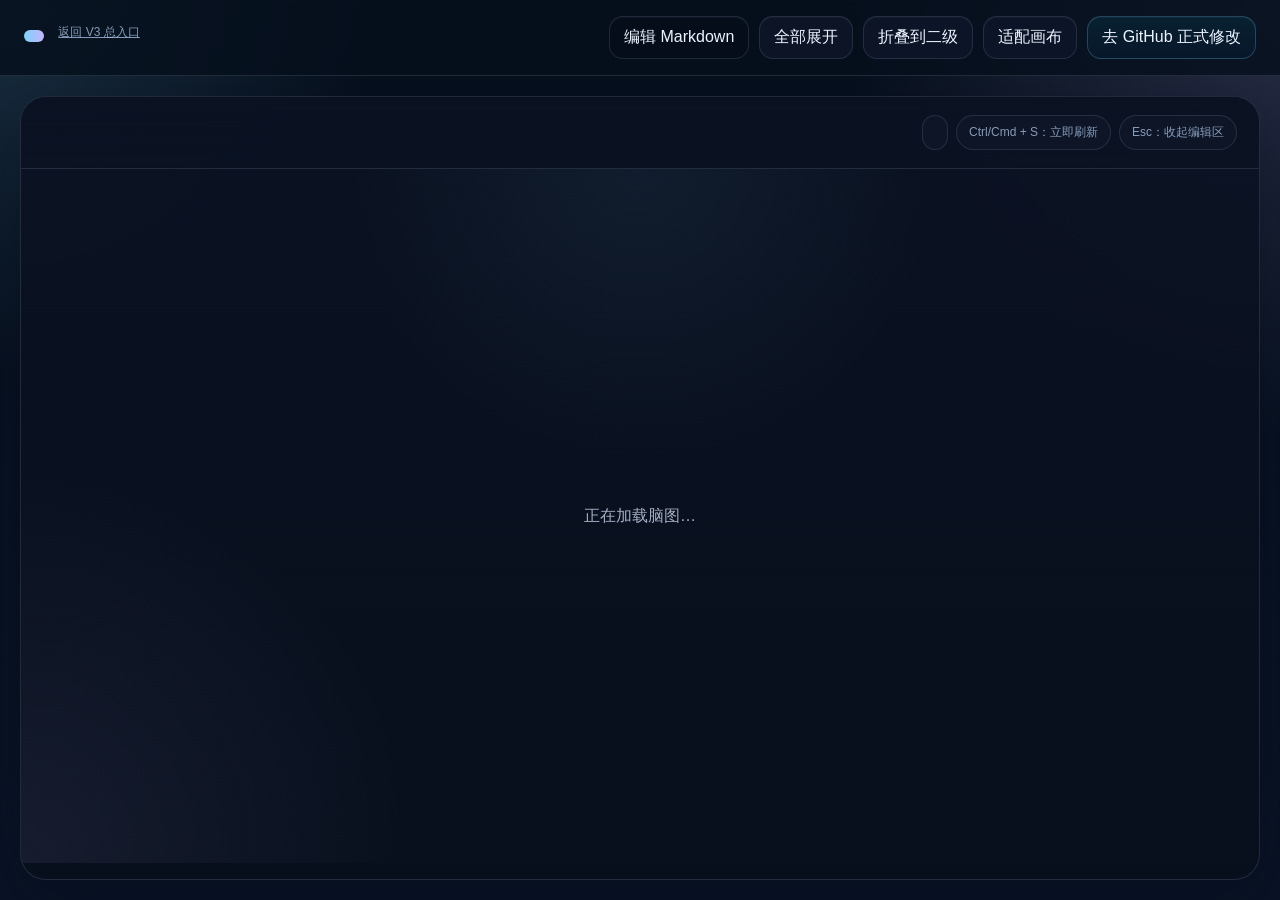
==== lawyer-v3/external.html @ 5c664c95 "Add lawyer V3 markmap pages with live markdown preview" ====
<!doctype html>
<html lang="zh-CN">
<head>
  <meta charset="utf-8" />
  <meta name="viewport" content="width=device-width, initial-scale=1" />
  <link rel="stylesheet" href="./viewer.css" />
  <script>
    window.PAGE_CONFIG = {
      badge: '对外版',
      title: 'V3 对外 刘律沟通与谈判图',
      description: '给刘律沟通使用。重点看对外叙事顺序、报价如何锚定、分佣如何一步一步放、哪些信息该讲、哪些信息第一轮不该讲穿。',
      stageTitle: '对外会谈脑图',
      stageDescription: '适合边看边调话术。左侧输入框里的修改只会更新当前页面，真正要沉淀成正式版本，建议用右上角按钮回写 GitHub 源文件。',
      sourceLabel: '源文件：lawyer-v3/external.md',
      markdownPath: './external.md',
      downloadName: '0325-对外-刘律沟通与谈判图-Markmap脑图-V3.md',
      editUrl: 'https://github.com/DoloresSusu/dolo-pages/edit/main/lawyer-v3/external.md',
      documentTitle: '对外 刘律沟通与谈判图 · GitHub Pages'
    };
  </script>
</head>
<body>
  <div class="page-shell">
    <header class="topbar">
      <div class="topbar-inner">
        <div class="topbar-copy">
          <span class="eyebrow"><span data-role="badge"></span></span>
          <span class="eyebrow-sub"><a href="./">返回 V3 总入口</a></span>
          <h1 class="page-title" data-role="title"></h1>
          <p class="page-desc" data-role="description"></p>
        </div>
        <div class="topbar-actions">
          <button class="btn btn-ghost" data-action="toggle-editor">编辑 Markdown</button>
          <button class="btn" data-action="expand-all">全部展开</button>
          <button class="btn" data-action="collapse-level-2">折叠到二级</button>
          <button class="btn" data-action="fit-view">适配画布</button>
          <a class="btn btn-accent btn-link" data-action="edit-github" target="_blank" rel="noreferrer">去 GitHub 正式修改</a>
        </div>
      </div>
    </header>

    <main class="workspace">
      <aside class="sidebar">
        <section class="sidebar-card">
          <div class="sidebar-header">
            <h2 class="sidebar-title">Markdown 编辑区</h2>
            <p class="sidebar-copy">这里适合试改和刘律沟通时的节点顺序、报价措辞和异议处理。确认后，再回 GitHub 保存成正式版本。</p>
          </div>
          <div class="sidebar-actions">
            <button class="btn" data-action="apply-editor">立即刷新</button>
            <button class="btn" data-action="restore-source">恢复源文档</button>
            <button class="btn" data-action="copy-markdown">复制 Markdown</button>
            <button class="btn" data-action="download-markdown">下载 Markdown</button>
          </div>
          <div class="sidebar-main">
            <textarea class="editor" data-role="editor" spellcheck="false"></textarea>
            <div class="status-row">
              <span class="status-chip" data-role="status-chip"><span data-role="status-text">正在加载…</span></span>
              <span data-role="last-action">最近动作：初始化中</span>
            </div>
          </div>
        </section>
      </aside>

      <section class="stage-wrap">
        <div class="stage-card">
          <div class="stage-meta">
            <div class="stage-meta-copy">
              <h2 data-role="stage-title"></h2>
              <p data-role="stage-description"></p>
            </div>
            <div class="stage-badges">
              <span class="badge" data-role="source-label"></span>
              <span class="badge">Ctrl/Cmd + S：立即刷新</span>
              <span class="badge">Esc：收起编辑区</span>
            </div>
          </div>
          <div class="map-stage">
            <svg id="mindmap"></svg>
            <div class="empty-state">正在加载脑图…</div>
          </div>
        </div>
      </section>
    </main>
  </div>
  <script type="module" src="./app.js"></script>
</body>
</html>
---- lawyer-v3/viewer.css ----
:root {
  color-scheme: dark;
  --bg: #06101d;
  --bg-2: #0a1426;
  --panel: rgba(9, 17, 33, 0.82);
  --panel-strong: rgba(16, 28, 51, 0.92);
  --panel-soft: rgba(15, 23, 42, 0.68);
  --line: rgba(148, 163, 184, 0.18);
  --line-strong: rgba(125, 211, 252, 0.28);
  --text: #edf4ff;
  --muted: rgba(222, 234, 255, 0.72);
  --muted-2: rgba(191, 219, 254, 0.68);
  --chip: rgba(125, 211, 252, 0.14);
  --accent: #7dd3fc;
  --accent-2: #c4b5fd;
  --success: #86efac;
  --danger: #fca5a5;
  --shadow: 0 24px 80px rgba(2, 6, 23, 0.42);
  --editor-width: 360px;
}

* {
  box-sizing: border-box;
}

html,
body {
  margin: 0;
  min-height: 100%;
}

body {
  font-family: "PingFang SC", "Microsoft YaHei", sans-serif;
  background:
    radial-gradient(circle at top left, rgba(125, 211, 252, 0.16), transparent 24%),
    radial-gradient(circle at top right, rgba(196, 181, 253, 0.18), transparent 28%),
    linear-gradient(180deg, var(--bg) 0%, var(--bg-2) 100%);
  color: var(--text);
}

a {
  color: inherit;
}

button,
textarea {
  font: inherit;
}

.page-shell {
  min-height: 100vh;
  display: flex;
  flex-direction: column;
}

.topbar {
  position: sticky;
  top: 0;
  z-index: 20;
  backdrop-filter: blur(16px);
  background: rgba(6, 16, 29, 0.84);
  border-bottom: 1px solid var(--line);
}

.topbar-inner {
  max-width: 1600px;
  margin: 0 auto;
  padding: 16px 24px;
  display: flex;
  align-items: center;
  gap: 16px;
}

.topbar-copy {
  min-width: 0;
  flex: 1;
}

.eyebrow {
  display: inline-flex;
  align-items: center;
  gap: 8px;
  padding: 6px 10px;
  border-radius: 999px;
  font-size: 12px;
  font-weight: 700;
  letter-spacing: 0.04em;
  color: #06111d;
  background: linear-gradient(90deg, var(--accent), var(--accent-2));
}

.eyebrow-sub {
  margin-left: 10px;
  color: var(--muted-2);
  font-size: 12px;
}

.page-title {
  margin: 12px 0 8px;
  font-size: 30px;
  line-height: 1.08;
  letter-spacing: -0.03em;
}

.page-desc {
  margin: 0;
  max-width: 920px;
  color: var(--muted);
  line-height: 1.72;
  font-size: 14px;
}

.topbar-actions {
  display: flex;
  flex-wrap: wrap;
  justify-content: flex-end;
  gap: 10px;
}

.btn {
  appearance: none;
  border: 1px solid var(--line);
  border-radius: 14px;
  background: rgba(15, 23, 42, 0.82);
  color: var(--text);
  padding: 10px 14px;
  cursor: pointer;
  transition: transform 140ms ease, border-color 140ms ease, background 140ms ease;
  box-shadow: inset 0 1px 0 rgba(255, 255, 255, 0.03);
}

.btn:hover {
  transform: translateY(-1px);
  border-color: var(--line-strong);
  background: rgba(20, 32, 58, 0.92);
}

.btn-accent {
  border-color: rgba(125, 211, 252, 0.24);
  background: linear-gradient(180deg, rgba(8, 34, 50, 0.96), rgba(8, 24, 43, 0.96));
}

.btn-ghost {
  background: rgba(8, 14, 28, 0.6);
}

.btn-link {
  text-decoration: none;
  display: inline-flex;
  align-items: center;
  justify-content: center;
}

.workspace {
  position: relative;
  flex: 1;
  min-height: 0;
  display: flex;
}

.sidebar {
  width: var(--editor-width);
  flex: 0 0 var(--editor-width);
  display: flex;
  flex-direction: column;
  gap: 12px;
  padding: 20px 18px 20px 20px;
  background: rgba(4, 10, 21, 0.76);
  border-right: 1px solid var(--line);
  transform: translateX(calc(-1 * var(--editor-width)));
  margin-left: calc(-1 * var(--editor-width));
  transition: transform 220ms ease, margin-left 220ms ease;
  backdrop-filter: blur(14px);
  z-index: 8;
}

body.editor-open .sidebar {
  transform: translateX(0);
  margin-left: 0;
}

.sidebar-card {
  border-radius: 22px;
  background: linear-gradient(180deg, rgba(12, 21, 40, 0.96), rgba(8, 16, 31, 0.92));
  border: 1px solid var(--line);
  box-shadow: var(--shadow);
}

.sidebar-header {
  padding: 18px 18px 12px;
  border-bottom: 1px solid var(--line);
}

.sidebar-title {
  margin: 0 0 6px;
  font-size: 17px;
}

.sidebar-copy {
  margin: 0;
  color: var(--muted);
  font-size: 13px;
  line-height: 1.65;
}

.sidebar-actions {
  display: grid;
  grid-template-columns: repeat(2, minmax(0, 1fr));
  gap: 10px;
  padding: 14px 18px 0;
}

.sidebar-main {
  padding: 14px 18px 18px;
  display: flex;
  flex-direction: column;
  gap: 12px;
  min-height: 0;
}

.editor {
  width: 100%;
  min-height: 420px;
  resize: vertical;
  flex: 1;
  padding: 16px;
  border-radius: 18px;
  border: 1px solid var(--line);
  background: rgba(4, 10, 21, 0.92);
  color: var(--text);
  line-height: 1.65;
  tab-size: 2;
}

.editor:focus {
  outline: none;
  border-color: var(--line-strong);
  box-shadow: 0 0 0 3px rgba(125, 211, 252, 0.14);
}

.status-row {
  display: flex;
  align-items: center;
  justify-content: space-between;
  gap: 12px;
  color: var(--muted-2);
  font-size: 12px;
}

.status-chip {
  display: inline-flex;
  align-items: center;
  gap: 8px;
  padding: 6px 10px;
  border-radius: 999px;
  background: var(--chip);
  border: 1px solid rgba(125, 211, 252, 0.15);
}

.status-chip::before {
  content: "";
  width: 8px;
  height: 8px;
  border-radius: 50%;
  background: var(--success);
  box-shadow: 0 0 12px rgba(134, 239, 172, 0.4);
}

.status-chip.is-dirty::before {
  background: #facc15;
  box-shadow: 0 0 12px rgba(250, 204, 21, 0.4);
}

.status-chip.is-error::before {
  background: var(--danger);
  box-shadow: 0 0 12px rgba(252, 165, 165, 0.45);
}

.stage-wrap {
  flex: 1;
  min-width: 0;
  min-height: 0;
  padding: 20px;
  display: flex;
  flex-direction: column;
}

.stage-card {
  flex: 1;
  min-height: 0;
  position: relative;
  border-radius: 26px;
  border: 1px solid var(--line);
  background:
    linear-gradient(180deg, rgba(11, 18, 34, 0.92), rgba(8, 15, 28, 0.94));
  box-shadow: var(--shadow);
  overflow: hidden;
}

.stage-meta {
  display: flex;
  flex-wrap: wrap;
  align-items: center;
  justify-content: space-between;
  gap: 12px;
  padding: 18px 22px;
  border-bottom: 1px solid var(--line);
  background: linear-gradient(180deg, rgba(10, 18, 34, 0.9), rgba(10, 18, 34, 0.52));
}

.stage-meta-copy {
  min-width: 0;
}

.stage-meta h2 {
  margin: 0 0 6px;
  font-size: 18px;
}

.stage-meta p {
  margin: 0;
  color: var(--muted);
  font-size: 13px;
  line-height: 1.65;
}

.stage-badges {
  display: flex;
  flex-wrap: wrap;
  gap: 8px;
}

.badge {
  display: inline-flex;
  align-items: center;
  gap: 8px;
  padding: 8px 12px;
  border-radius: 999px;
  background: rgba(15, 23, 42, 0.76);
  border: 1px solid var(--line);
  color: var(--muted-2);
  font-size: 12px;
}

.map-stage {
  position: relative;
  height: calc(100% - 88px);
  min-height: 520px;
}

#mindmap {
  display: block;
  width: 100%;
  height: 100%;
  background:
    radial-gradient(circle at top center, rgba(125, 211, 252, 0.06), transparent 32%),
    radial-gradient(circle at bottom left, rgba(196, 181, 253, 0.08), transparent 28%);
}

.empty-state {
  position: absolute;
  inset: 0;
  display: flex;
  align-items: center;
  justify-content: center;
  text-align: center;
  padding: 24px;
  color: var(--muted);
  pointer-events: none;
}

.mm-toolbar {
  display: none !important;
}

@media (max-width: 1200px) {
  .topbar-inner {
    flex-direction: column;
    align-items: stretch;
  }

  .topbar-actions {
    justify-content: flex-start;
  }
}

@media (max-width: 920px) {
  .sidebar {
    position: fixed;
    left: 0;
    top: 0;
    bottom: 0;
    width: min(92vw, 420px);
    flex-basis: auto;
    transform: translateX(-110%);
    margin-left: 0;
    border-right: 1px solid var(--line);
    padding: 16px;
  }

  body.editor-open .sidebar {
    transform: translateX(0);
  }

  .stage-wrap {
    padding: 14px;
  }

  .page-title {
    font-size: 26px;
  }

  .map-stage {
    min-height: 66vh;
  }
}
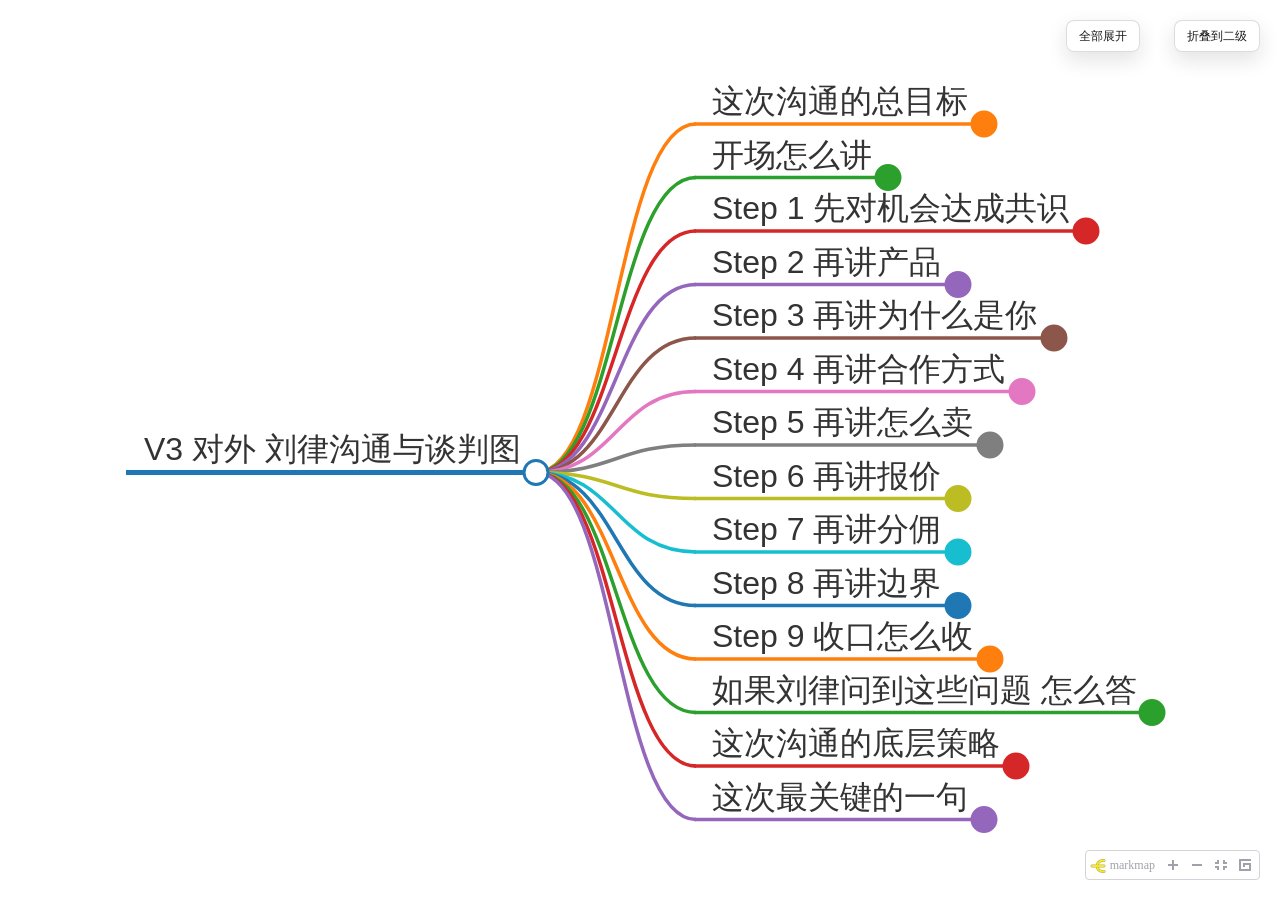
==== commit 652a033c: "Replace lawyer V3 pages with standalone markmap exports" ====
--- a/lawyer-v3/external.html
+++ b/lawyer-v3/external.html
@@ -1,88 +1,1920 @@
-<!doctype html>
-<html lang="zh-CN">
+<!DOCTYPE html>
+<html>
 <head>
-  <meta charset="utf-8" />
-  <meta name="viewport" content="width=device-width, initial-scale=1" />
-  <link rel="stylesheet" href="./viewer.css" />
-  <script>
-    window.PAGE_CONFIG = {
-      badge: '对外版',
-      title: 'V3 对外 刘律沟通与谈判图',
-      description: '给刘律沟通使用。重点看对外叙事顺序、报价如何锚定、分佣如何一步一步放、哪些信息该讲、哪些信息第一轮不该讲穿。',
-      stageTitle: '对外会谈脑图',
-      stageDescription: '适合边看边调话术。左侧输入框里的修改只会更新当前页面，真正要沉淀成正式版本，建议用右上角按钮回写 GitHub 源文件。',
-      sourceLabel: '源文件：lawyer-v3/external.md',
-      markdownPath: './external.md',
-      downloadName: '0325-对外-刘律沟通与谈判图-Markmap脑图-V3.md',
-      editUrl: 'https://github.com/DoloresSusu/dolo-pages/edit/main/lawyer-v3/external.md',
-      documentTitle: '对外 刘律沟通与谈判图 · GitHub Pages'
-    };
-  </script>
+<meta charset="UTF-8">
+<meta name="viewport" content="width=device-width, initial-scale=1.0">
+<meta http-equiv="X-UA-Compatible" content="ie=edge">
+<title>Markmap</title>
+<style>
+* {
+  margin: 0;
+  padding: 0;
+}
+#mindmap {
+  display: block;
+  width: 100vw;
+  height: 100vh;
+}
+</style>
+<style>.mm-toolbar {display:flex;-webkit-user-select:none;-moz-user-select:none;user-select:none;align-items:center;border-width:1px;--un-border-opacity:1;border-color:rgb(212 212 216 / var(--un-border-opacity));border-radius:0.25rem;border-style:solid;--un-bg-opacity:1;background-color:rgb(255 255 255 / var(--un-bg-opacity));padding:0.25rem;line-height:1;
+}
+  .mm-toolbar:hover {--un-border-opacity:1;border-color:rgb(161 161 170 / var(--un-border-opacity));
+  }
+  .mm-toolbar svg {display:block;
+  }
+  .mm-toolbar a {display:inline-block;text-decoration:none;
+  }
+  .mm-toolbar-brand > img {width:1rem;height:1rem;vertical-align:middle;
+    }
+  .mm-toolbar-brand > span {padding-left:0.25rem;padding-right:0.25rem;
+    }
+  .mm-toolbar-brand:not(:first-child), .mm-toolbar-item:not(:first-child) {margin-left:0.25rem;
+    }
+  .mm-toolbar-brand > *, .mm-toolbar-item > * {min-width:1rem;cursor:pointer;text-align:center;font-size:0.75rem;line-height:1rem;--un-text-opacity:1;color:rgb(161 161 170 / var(--un-text-opacity));
+    }
+  .mm-toolbar-brand.active,
+    .mm-toolbar-brand:hover,
+    .mm-toolbar-item.active,
+    .mm-toolbar-item:hover {border-radius:0.25rem;--un-bg-opacity:1;background-color:rgb(228 228 231 / var(--un-bg-opacity));
+    }
+  .mm-toolbar-brand.active > *, .mm-toolbar-brand:hover > *, .mm-toolbar-item.active > *, .mm-toolbar-item:hover > * {--un-text-opacity:1;color:rgb(39 39 42 / var(--un-text-opacity));
+      }
+  .mm-toolbar-brand.active, .mm-toolbar-item.active {--un-bg-opacity:1;background-color:rgb(212 212 216 / var(--un-bg-opacity));
+    }
+
+.markmap-dark .mm-toolbar {--un-border-opacity:1;border-color:rgb(82 82 91 / var(--un-border-opacity));--un-bg-opacity:1;background-color:rgb(39 39 42 / var(--un-bg-opacity));--un-text-opacity:1;color:rgb(161 161 170 / var(--un-text-opacity));
+}
+
+.markmap-dark .mm-toolbar:hover {--un-border-opacity:1;border-color:rgb(113 113 122 / var(--un-border-opacity));
+  }
+
+.markmap-dark .mm-toolbar > *:hover {--un-bg-opacity:1;background-color:rgb(82 82 91 / var(--un-bg-opacity));
+  }
+
+.markmap-dark .mm-toolbar > *:hover > * {--un-text-opacity:1;color:rgb(228 228 231 / var(--un-text-opacity));
+    }
+</style>
 </head>
 <body>
-  <div class="page-shell">
-    <header class="topbar">
-      <div class="topbar-inner">
-        <div class="topbar-copy">
-          <span class="eyebrow"><span data-role="badge"></span></span>
-          <span class="eyebrow-sub"><a href="./">返回 V3 总入口</a></span>
-          <h1 class="page-title" data-role="title"></h1>
-          <p class="page-desc" data-role="description"></p>
-        </div>
-        <div class="topbar-actions">
-          <button class="btn btn-ghost" data-action="toggle-editor">编辑 Markdown</button>
-          <button class="btn" data-action="expand-all">全部展开</button>
-          <button class="btn" data-action="collapse-level-2">折叠到二级</button>
-          <button class="btn" data-action="fit-view">适配画布</button>
-          <a class="btn btn-accent btn-link" data-action="edit-github" target="_blank" rel="noreferrer">去 GitHub 正式修改</a>
-        </div>
-      </div>
-    </header>
+<svg id="mindmap"></svg>
+<script>// https://d3js.org v7.9.0 Copyright 2010-2023 Mike Bostock
+!function(t,n){"object"==typeof exports&&"undefined"!=typeof module?n(exports):"function"==typeof define&&define.amd?define(["exports"],n):n((t="undefined"!=typeof globalThis?globalThis:t||self).d3=t.d3||{})}(this,(function(t){"use strict";function n(t,n){return null==t||null==n?NaN:t<n?-1:t>n?1:t>=n?0:NaN}function e(t,n){return null==t||null==n?NaN:n<t?-1:n>t?1:n>=t?0:NaN}function r(t){let r,o,a;function u(t,n,e=0,i=t.length){if(e<i){if(0!==r(n,n))return i;do{const r=e+i>>>1;o(t[r],n)<0?e=r+1:i=r}while(e<i)}return e}return 2!==t.length?(r=n,o=(e,r)=>n(t(e),r),a=(n,e)=>t(n)-e):(r=t===n||t===e?t:i,o=t,a=t),{left:u,center:function(t,n,e=0,r=t.length){const i=u(t,n,e,r-1);return i>e&&a(t[i-1],n)>-a(t[i],n)?i-1:i},right:function(t,n,e=0,i=t.length){if(e<i){if(0!==r(n,n))return i;do{const r=e+i>>>1;o(t[r],n)<=0?e=r+1:i=r}while(e<i)}return e}}}function i(){return 0}function o(t){return null===t?NaN:+t}const a=r(n),u=a.right,c=a.left,f=r(o).center;var s=u;const l=d(y),h=d((function(t){const n=y(t);return(t,e,r,i,o)=>{n(t,e,(r<<=2)+0,(i<<=2)+0,o<<=2),n(t,e,r+1,i+1,o),n(t,e,r+2,i+2,o),n(t,e,r+3,i+3,o)}}));function d(t){return function(n,e,r=e){if(!((e=+e)>=0))throw new RangeError("invalid rx");if(!((r=+r)>=0))throw new RangeError("invalid ry");let{data:i,width:o,height:a}=n;if(!((o=Math.floor(o))>=0))throw new RangeError("invalid width");if(!((a=Math.floor(void 0!==a?a:i.length/o))>=0))throw new RangeError("invalid height");if(!o||!a||!e&&!r)return n;const u=e&&t(e),c=r&&t(r),f=i.slice();return u&&c?(p(u,f,i,o,a),p(u,i,f,o,a),p(u,f,i,o,a),g(c,i,f,o,a),g(c,f,i,o,a),g(c,i,f,o,a)):u?(p(u,i,f,o,a),p(u,f,i,o,a),p(u,i,f,o,a)):c&&(g(c,i,f,o,a),g(c,f,i,o,a),g(c,i,f,o,a)),n}}function p(t,n,e,r,i){for(let o=0,a=r*i;o<a;)t(n,e,o,o+=r,1)}function g(t,n,e,r,i){for(let o=0,a=r*i;o<r;++o)t(n,e,o,o+a,r)}function y(t){const n=Math.floor(t);if(n===t)return function(t){const n=2*t+1;return(e,r,i,o,a)=>{if(!((o-=a)>=i))return;let u=t*r[i];const c=a*t;for(let t=i,n=i+c;t<n;t+=a)u+=r[Math.min(o,t)];for(let t=i,f=o;t<=f;t+=a)u+=r[Math.min(o,t+c)],e[t]=u/n,u-=r[Math.max(i,t-c)]}}(t);const e=t-n,r=2*t+1;return(t,i,o,a,u)=>{if(!((a-=u)>=o))return;let c=n*i[o];const f=u*n,s=f+u;for(let t=o,n=o+f;t<n;t+=u)c+=i[Math.min(a,t)];for(let n=o,l=a;n<=l;n+=u)c+=i[Math.min(a,n+f)],t[n]=(c+e*(i[Math.max(o,n-s)]+i[Math.min(a,n+s)]))/r,c-=i[Math.max(o,n-f)]}}function v(t,n){let e=0;if(void 0===n)for(let n of t)null!=n&&(n=+n)>=n&&++e;else{let r=-1;for(let i of t)null!=(i=n(i,++r,t))&&(i=+i)>=i&&++e}return e}function _(t){return 0|t.length}function b(t){return!(t>0)}function m(t){return"object"!=typeof t||"length"in t?t:Array.from(t)}function x(t,n){let e,r=0,i=0,o=0;if(void 0===n)for(let n of t)null!=n&&(n=+n)>=n&&(e=n-i,i+=e/++r,o+=e*(n-i));else{let a=-1;for(let u of t)null!=(u=n(u,++a,t))&&(u=+u)>=u&&(e=u-i,i+=e/++r,o+=e*(u-i))}if(r>1)return o/(r-1)}function w(t,n){const e=x(t,n);return e?Math.sqrt(e):e}function M(t,n){let e,r;if(void 0===n)for(const n of t)null!=n&&(void 0===e?n>=n&&(e=r=n):(e>n&&(e=n),r<n&&(r=n)));else{let i=-1;for(let o of t)null!=(o=n(o,++i,t))&&(void 0===e?o>=o&&(e=r=o):(e>o&&(e=o),r<o&&(r=o)))}return[e,r]}class T{constructor(){this._partials=new Float64Array(32),this._n=0}add(t){const n=this._partials;let e=0;for(let r=0;r<this._n&&r<32;r++){const i=n[r],o=t+i,a=Math.abs(t)<Math.abs(i)?t-(o-i):i-(o-t);a&&(n[e++]=a),t=o}return n[e]=t,this._n=e+1,this}valueOf(){const t=this._partials;let n,e,r,i=this._n,o=0;if(i>0){for(o=t[--i];i>0&&(n=o,e=t[--i],o=n+e,r=e-(o-n),!r););i>0&&(r<0&&t[i-1]<0||r>0&&t[i-1]>0)&&(e=2*r,n=o+e,e==n-o&&(o=n))}return o}}class InternMap extends Map{constructor(t,n=N){if(super(),Object.defineProperties(this,{_intern:{value:new Map},_key:{value:n}}),null!=t)for(const[n,e]of t)this.set(n,e)}get(t){return super.get(A(this,t))}has(t){return super.has(A(this,t))}set(t,n){return super.set(S(this,t),n)}delete(t){return super.delete(E(this,t))}}class InternSet extends Set{constructor(t,n=N){if(super(),Object.defineProperties(this,{_intern:{value:new Map},_key:{value:n}}),null!=t)for(const n of t)this.add(n)}has(t){return super.has(A(this,t))}add(t){return super.add(S(this,t))}delete(t){return super.delete(E(this,t))}}function A({_intern:t,_key:n},e){const r=n(e);return t.has(r)?t.get(r):e}function S({_intern:t,_key:n},e){const r=n(e);return t.has(r)?t.get(r):(t.set(r,e),e)}function E({_intern:t,_key:n},e){const r=n(e);return t.has(r)&&(e=t.get(r),t.delete(r)),e}function N(t){return null!==t&&"object"==typeof t?t.valueOf():t}function k(t){return t}function C(t,...n){return F(t,k,k,n)}function P(t,...n){return F(t,Array.from,k,n)}function z(t,n){for(let e=1,r=n.length;e<r;++e)t=t.flatMap((t=>t.pop().map((([n,e])=>[...t,n,e]))));return t}function $(t,n,...e){return F(t,k,n,e)}function D(t,n,...e){return F(t,Array.from,n,e)}function R(t){if(1!==t.length)throw new Error("duplicate key");return t[0]}function F(t,n,e,r){return function t(i,o){if(o>=r.length)return e(i);const a=new InternMap,u=r[o++];let c=-1;for(const t of i){const n=u(t,++c,i),e=a.get(n);e?e.push(t):a.set(n,[t])}for(const[n,e]of a)a.set(n,t(e,o));return n(a)}(t,0)}function q(t,n){return Array.from(n,(n=>t[n]))}function U(t,...n){if("function"!=typeof t[Symbol.iterator])throw new TypeError("values is not iterable");t=Array.from(t);let[e]=n;if(e&&2!==e.length||n.length>1){const r=Uint32Array.from(t,((t,n)=>n));return n.length>1?(n=n.map((n=>t.map(n))),r.sort(((t,e)=>{for(const r of n){const n=O(r[t],r[e]);if(n)return n}}))):(e=t.map(e),r.sort(((t,n)=>O(e[t],e[n])))),q(t,r)}return t.sort(I(e))}function I(t=n){if(t===n)return O;if("function"!=typeof t)throw new TypeError("compare is not a function");return(n,e)=>{const r=t(n,e);return r||0===r?r:(0===t(e,e))-(0===t(n,n))}}function O(t,n){return(null==t||!(t>=t))-(null==n||!(n>=n))||(t<n?-1:t>n?1:0)}var B=Array.prototype.slice;function Y(t){return()=>t}const L=Math.sqrt(50),j=Math.sqrt(10),H=Math.sqrt(2);function X(t,n,e){const r=(n-t)/Math.max(0,e),i=Math.floor(Math.log10(r)),o=r/Math.pow(10,i),a=o>=L?10:o>=j?5:o>=H?2:1;let u,c,f;return i<0?(f=Math.pow(10,-i)/a,u=Math.round(t*f),c=Math.round(n*f),u/f<t&&++u,c/f>n&&--c,f=-f):(f=Math.pow(10,i)*a,u=Math.round(t/f),c=Math.round(n/f),u*f<t&&++u,c*f>n&&--c),c<u&&.5<=e&&e<2?X(t,n,2*e):[u,c,f]}function G(t,n,e){if(!((e=+e)>0))return[];if((t=+t)===(n=+n))return[t];const r=n<t,[i,o,a]=r?X(n,t,e):X(t,n,e);if(!(o>=i))return[];const u=o-i+1,c=new Array(u);if(r)if(a<0)for(let t=0;t<u;++t)c[t]=(o-t)/-a;else for(let t=0;t<u;++t)c[t]=(o-t)*a;else if(a<0)for(let t=0;t<u;++t)c[t]=(i+t)/-a;else for(let t=0;t<u;++t)c[t]=(i+t)*a;return c}function V(t,n,e){return X(t=+t,n=+n,e=+e)[2]}function W(t,n,e){e=+e;const r=(n=+n)<(t=+t),i=r?V(n,t,e):V(t,n,e);return(r?-1:1)*(i<0?1/-i:i)}function Z(t,n,e){let r;for(;;){const i=V(t,n,e);if(i===r||0===i||!isFinite(i))return[t,n];i>0?(t=Math.floor(t/i)*i,n=Math.ceil(n/i)*i):i<0&&(t=Math.ceil(t*i)/i,n=Math.floor(n*i)/i),r=i}}function K(t){return Math.max(1,Math.ceil(Math.log(v(t))/Math.LN2)+1)}function Q(){var t=k,n=M,e=K;function r(r){Array.isArray(r)||(r=Array.from(r));var i,o,a,u=r.length,c=new Array(u);for(i=0;i<u;++i)c[i]=t(r[i],i,r);var f=n(c),l=f[0],h=f[1],d=e(c,l,h);if(!Array.isArray(d)){const t=h,e=+d;if(n===M&&([l,h]=Z(l,h,e)),(d=G(l,h,e))[0]<=l&&(a=V(l,h,e)),d[d.length-1]>=h)if(t>=h&&n===M){const t=V(l,h,e);isFinite(t)&&(t>0?h=(Math.floor(h/t)+1)*t:t<0&&(h=(Math.ceil(h*-t)+1)/-t))}else d.pop()}for(var p=d.length,g=0,y=p;d[g]<=l;)++g;for(;d[y-1]>h;)--y;(g||y<p)&&(d=d.slice(g,y),p=y-g);var v,_=new Array(p+1);for(i=0;i<=p;++i)(v=_[i]=[]).x0=i>0?d[i-1]:l,v.x1=i<p?d[i]:h;if(isFinite(a)){if(a>0)for(i=0;i<u;++i)null!=(o=c[i])&&l<=o&&o<=h&&_[Math.min(p,Math.floor((o-l)/a))].push(r[i]);else if(a<0)for(i=0;i<u;++i)if(null!=(o=c[i])&&l<=o&&o<=h){const t=Math.floor((l-o)*a);_[Math.min(p,t+(d[t]<=o))].push(r[i])}}else for(i=0;i<u;++i)null!=(o=c[i])&&l<=o&&o<=h&&_[s(d,o,0,p)].push(r[i]);return _}return r.value=function(n){return arguments.length?(t="function"==typeof n?n:Y(n),r):t},r.domain=function(t){return arguments.length?(n="function"==typeof t?t:Y([t[0],t[1]]),r):n},r.thresholds=function(t){return arguments.length?(e="function"==typeof t?t:Y(Array.isArray(t)?B.call(t):t),r):e},r}function J(t,n){let e;if(void 0===n)for(const n of t)null!=n&&(e<n||void 0===e&&n>=n)&&(e=n);else{let r=-1;for(let i of t)null!=(i=n(i,++r,t))&&(e<i||void 0===e&&i>=i)&&(e=i)}return e}function tt(t,n){let e,r=-1,i=-1;if(void 0===n)for(const n of t)++i,null!=n&&(e<n||void 0===e&&n>=n)&&(e=n,r=i);else for(let o of t)null!=(o=n(o,++i,t))&&(e<o||void 0===e&&o>=o)&&(e=o,r=i);return r}function nt(t,n){let e;if(void 0===n)for(const n of t)null!=n&&(e>n||void 0===e&&n>=n)&&(e=n);else{let r=-1;for(let i of t)null!=(i=n(i,++r,t))&&(e>i||void 0===e&&i>=i)&&(e=i)}return e}function et(t,n){let e,r=-1,i=-1;if(void 0===n)for(const n of t)++i,null!=n&&(e>n||void 0===e&&n>=n)&&(e=n,r=i);else for(let o of t)null!=(o=n(o,++i,t))&&(e>o||void 0===e&&o>=o)&&(e=o,r=i);return r}function rt(t,n,e=0,r=1/0,i){if(n=Math.floor(n),e=Math.floor(Math.max(0,e)),r=Math.floor(Math.min(t.length-1,r)),!(e<=n&&n<=r))return t;for(i=void 0===i?O:I(i);r>e;){if(r-e>600){const o=r-e+1,a=n-e+1,u=Math.log(o),c=.5*Math.exp(2*u/3),f=.5*Math.sqrt(u*c*(o-c)/o)*(a-o/2<0?-1:1);rt(t,n,Math.max(e,Math.floor(n-a*c/o+f)),Math.min(r,Math.floor(n+(o-a)*c/o+f)),i)}const o=t[n];let a=e,u=r;for(it(t,e,n),i(t[r],o)>0&&it(t,e,r);a<u;){for(it(t,a,u),++a,--u;i(t[a],o)<0;)++a;for(;i(t[u],o)>0;)--u}0===i(t[e],o)?it(t,e,u):(++u,it(t,u,r)),u<=n&&(e=u+1),n<=u&&(r=u-1)}return t}function it(t,n,e){const r=t[n];t[n]=t[e],t[e]=r}function ot(t,e=n){let r,i=!1;if(1===e.length){let o;for(const a of t){const t=e(a);(i?n(t,o)>0:0===n(t,t))&&(r=a,o=t,i=!0)}}else for(const n of t)(i?e(n,r)>0:0===e(n,n))&&(r=n,i=!0);return r}function at(t,n,e){if(t=Float64Array.from(function*(t,n){if(void 0===n)for(let n of t)null!=n&&(n=+n)>=n&&(yield n);else{let e=-1;for(let r of t)null!=(r=n(r,++e,t))&&(r=+r)>=r&&(yield r)}}(t,e)),(r=t.length)&&!isNaN(n=+n)){if(n<=0||r<2)return nt(t);if(n>=1)return J(t);var r,i=(r-1)*n,o=Math.floor(i),a=J(rt(t,o).subarray(0,o+1));return a+(nt(t.subarray(o+1))-a)*(i-o)}}function ut(t,n,e=o){if((r=t.length)&&!isNaN(n=+n)){if(n<=0||r<2)return+e(t[0],0,t);if(n>=1)return+e(t[r-1],r-1,t);var r,i=(r-1)*n,a=Math.floor(i),u=+e(t[a],a,t);return u+(+e(t[a+1],a+1,t)-u)*(i-a)}}function ct(t,n,e=o){if(!isNaN(n=+n)){if(r=Float64Array.from(t,((n,r)=>o(e(t[r],r,t)))),n<=0)return et(r);if(n>=1)return tt(r);var r,i=Uint32Array.from(t,((t,n)=>n)),a=r.length-1,u=Math.floor(a*n);return rt(i,u,0,a,((t,n)=>O(r[t],r[n]))),(u=ot(i.subarray(0,u+1),(t=>r[t])))>=0?u:-1}}function ft(t){return Array.from(function*(t){for(const n of t)yield*n}(t))}function st(t,n){return[t,n]}function lt(t,n,e){t=+t,n=+n,e=(i=arguments.length)<2?(n=t,t=0,1):i<3?1:+e;for(var r=-1,i=0|Math.max(0,Math.ceil((n-t)/e)),o=new Array(i);++r<i;)o[r]=t+r*e;return o}function ht(t,e=n){if(1===e.length)return et(t,e);let r,i=-1,o=-1;for(const n of t)++o,(i<0?0===e(n,n):e(n,r)<0)&&(r=n,i=o);return i}var dt=pt(Math.random);function pt(t){return function(n,e=0,r=n.length){let i=r-(e=+e);for(;i;){const r=t()*i--|0,o=n[i+e];n[i+e]=n[r+e],n[r+e]=o}return n}}function gt(t){if(!(i=t.length))return[];for(var n=-1,e=nt(t,yt),r=new Array(e);++n<e;)for(var i,o=-1,a=r[n]=new Array(i);++o<i;)a[o]=t[o][n];return r}function yt(t){return t.length}function vt(t){return t instanceof InternSet?t:new InternSet(t)}function _t(t,n){const e=t[Symbol.iterator](),r=new Set;for(const t of n){const n=bt(t);if(r.has(n))continue;let i,o;for(;({value:i,done:o}=e.next());){if(o)return!1;const t=bt(i);if(r.add(t),Object.is(n,t))break}}return!0}function bt(t){return null!==t&&"object"==typeof t?t.valueOf():t}function mt(t){return t}var xt=1,wt=2,Mt=3,Tt=4,At=1e-6;function St(t){return"translate("+t+",0)"}function Et(t){return"translate(0,"+t+")"}function Nt(t){return n=>+t(n)}function kt(t,n){return n=Math.max(0,t.bandwidth()-2*n)/2,t.round()&&(n=Math.round(n)),e=>+t(e)+n}function Ct(){return!this.__axis}function Pt(t,n){var e=[],r=null,i=null,o=6,a=6,u=3,c="undefined"!=typeof window&&window.devicePixelRatio>1?0:.5,f=t===xt||t===Tt?-1:1,s=t===Tt||t===wt?"x":"y",l=t===xt||t===Mt?St:Et;function h(h){var d=null==r?n.ticks?n.ticks.apply(n,e):n.domain():r,p=null==i?n.tickFormat?n.tickFormat.apply(n,e):mt:i,g=Math.max(o,0)+u,y=n.range(),v=+y[0]+c,_=+y[y.length-1]+c,b=(n.bandwidth?kt:Nt)(n.copy(),c),m=h.selection?h.selection():h,x=m.selectAll(".domain").data([null]),w=m.selectAll(".tick").data(d,n).order(),M=w.exit(),T=w.enter().append("g").attr("class","tick"),A=w.select("line"),S=w.select("text");x=x.merge(x.enter().insert("path",".tick").attr("class","domain").attr("stroke","currentColor")),w=w.merge(T),A=A.merge(T.append("line").attr("stroke","currentColor").attr(s+"2",f*o)),S=S.merge(T.append("text").attr("fill","currentColor").attr(s,f*g).attr("dy",t===xt?"0em":t===Mt?"0.71em":"0.32em")),h!==m&&(x=x.transition(h),w=w.transition(h),A=A.transition(h),S=S.transition(h),M=M.transition(h).attr("opacity",At).attr("transform",(function(t){return isFinite(t=b(t))?l(t+c):this.getAttribute("transform")})),T.attr("opacity",At).attr("transform",(function(t){var n=this.parentNode.__axis;return l((n&&isFinite(n=n(t))?n:b(t))+c)}))),M.remove(),x.attr("d",t===Tt||t===wt?a?"M"+f*a+","+v+"H"+c+"V"+_+"H"+f*a:"M"+c+","+v+"V"+_:a?"M"+v+","+f*a+"V"+c+"H"+_+"V"+f*a:"M"+v+","+c+"H"+_),w.attr("opacity",1).attr("transform",(function(t){return l(b(t)+c)})),A.attr(s+"2",f*o),S.attr(s,f*g).text(p),m.filter(Ct).attr("fill","none").attr("font-size",10).attr("font-family","sans-serif").attr("text-anchor",t===wt?"start":t===Tt?"end":"middle"),m.each((function(){this.__axis=b}))}return h.scale=function(t){return arguments.length?(n=t,h):n},h.ticks=function(){return e=Array.from(arguments),h},h.tickArguments=function(t){return arguments.length?(e=null==t?[]:Array.from(t),h):e.slice()},h.tickValues=function(t){return arguments.length?(r=null==t?null:Array.from(t),h):r&&r.slice()},h.tickFormat=function(t){return arguments.length?(i=t,h):i},h.tickSize=function(t){return arguments.length?(o=a=+t,h):o},h.tickSizeInner=function(t){return arguments.length?(o=+t,h):o},h.tickSizeOuter=function(t){return arguments.length?(a=+t,h):a},h.tickPadding=function(t){return arguments.length?(u=+t,h):u},h.offset=function(t){return arguments.length?(c=+t,h):c},h}var zt={value:()=>{}};function $t(){for(var t,n=0,e=arguments.length,r={};n<e;++n){if(!(t=arguments[n]+"")||t in r||/[\s.]/.test(t))throw new Error("illegal type: "+t);r[t]=[]}return new Dt(r)}function Dt(t){this._=t}function Rt(t,n){for(var e,r=0,i=t.length;r<i;++r)if((e=t[r]).name===n)return e.value}function Ft(t,n,e){for(var r=0,i=t.length;r<i;++r)if(t[r].name===n){t[r]=zt,t=t.slice(0,r).concat(t.slice(r+1));break}return null!=e&&t.push({name:n,value:e}),t}Dt.prototype=$t.prototype={constructor:Dt,on:function(t,n){var e,r,i=this._,o=(r=i,(t+"").trim().split(/^|\s+/).map((function(t){var n="",e=t.indexOf(".");if(e>=0&&(n=t.slice(e+1),t=t.slice(0,e)),t&&!r.hasOwnProperty(t))throw new Error("unknown type: "+t);return{type:t,name:n}}))),a=-1,u=o.length;if(!(arguments.length<2)){if(null!=n&&"function"!=typeof n)throw new Error("invalid callback: "+n);for(;++a<u;)if(e=(t=o[a]).type)i[e]=Ft(i[e],t.name,n);else if(null==n)for(e in i)i[e]=Ft(i[e],t.name,null);return this}for(;++a<u;)if((e=(t=o[a]).type)&&(e=Rt(i[e],t.name)))return e},copy:function(){var t={},n=this._;for(var e in n)t[e]=n[e].slice();return new Dt(t)},call:function(t,n){if((e=arguments.length-2)>0)for(var e,r,i=new Array(e),o=0;o<e;++o)i[o]=arguments[o+2];if(!this._.hasOwnProperty(t))throw new Error("unknown type: "+t);for(o=0,e=(r=this._[t]).length;o<e;++o)r[o].value.apply(n,i)},apply:function(t,n,e){if(!this._.hasOwnProperty(t))throw new Error("unknown type: "+t);for(var r=this._[t],i=0,o=r.length;i<o;++i)r[i].value.apply(n,e)}};var qt="http://www.w3.org/1999/xhtml",Ut={svg:"http://www.w3.org/2000/svg",xhtml:qt,xlink:"http://www.w3.org/1999/xlink",xml:"http://www.w3.org/XML/1998/namespace",xmlns:"http://www.w3.org/2000/xmlns/"};function It(t){var n=t+="",e=n.indexOf(":");return e>=0&&"xmlns"!==(n=t.slice(0,e))&&(t=t.slice(e+1)),Ut.hasOwnProperty(n)?{space:Ut[n],local:t}:t}function Ot(t){return function(){var n=this.ownerDocument,e=this.namespaceURI;return e===qt&&n.documentElement.namespaceURI===qt?n.createElement(t):n.createElementNS(e,t)}}function Bt(t){return function(){return this.ownerDocument.createElementNS(t.space,t.local)}}function Yt(t){var n=It(t);return(n.local?Bt:Ot)(n)}function Lt(){}function jt(t){return null==t?Lt:function(){return this.querySelector(t)}}function Ht(t){return null==t?[]:Array.isArray(t)?t:Array.from(t)}function Xt(){return[]}function Gt(t){return null==t?Xt:function(){return this.querySelectorAll(t)}}function Vt(t){return function(){return this.matches(t)}}function Wt(t){return function(n){return n.matches(t)}}var Zt=Array.prototype.find;function Kt(){return this.firstElementChild}var Qt=Array.prototype.filter;function Jt(){return Array.from(this.children)}function tn(t){return new Array(t.length)}function nn(t,n){this.ownerDocument=t.ownerDocument,this.namespaceURI=t.namespaceURI,this._next=null,this._parent=t,this.__data__=n}function en(t,n,e,r,i,o){for(var a,u=0,c=n.length,f=o.length;u<f;++u)(a=n[u])?(a.__data__=o[u],r[u]=a):e[u]=new nn(t,o[u]);for(;u<c;++u)(a=n[u])&&(i[u]=a)}function rn(t,n,e,r,i,o,a){var u,c,f,s=new Map,l=n.length,h=o.length,d=new Array(l);for(u=0;u<l;++u)(c=n[u])&&(d[u]=f=a.call(c,c.__data__,u,n)+"",s.has(f)?i[u]=c:s.set(f,c));for(u=0;u<h;++u)f=a.call(t,o[u],u,o)+"",(c=s.get(f))?(r[u]=c,c.__data__=o[u],s.delete(f)):e[u]=new nn(t,o[u]);for(u=0;u<l;++u)(c=n[u])&&s.get(d[u])===c&&(i[u]=c)}function on(t){return t.__data__}function an(t){return"object"==typeof t&&"length"in t?t:Array.from(t)}function un(t,n){return t<n?-1:t>n?1:t>=n?0:NaN}function cn(t){return function(){this.removeAttribute(t)}}function fn(t){return function(){this.removeAttributeNS(t.space,t.local)}}function sn(t,n){return function(){this.setAttribute(t,n)}}function ln(t,n){return function(){this.setAttributeNS(t.space,t.local,n)}}function hn(t,n){return function(){var e=n.apply(this,arguments);null==e?this.removeAttribute(t):this.setAttribute(t,e)}}function dn(t,n){return function(){var e=n.apply(this,arguments);null==e?this.removeAttributeNS(t.space,t.local):this.setAttributeNS(t.space,t.local,e)}}function pn(t){return t.ownerDocument&&t.ownerDocument.defaultView||t.document&&t||t.defaultView}function gn(t){return function(){this.style.removeProperty(t)}}function yn(t,n,e){return function(){this.style.setProperty(t,n,e)}}function vn(t,n,e){return function(){var r=n.apply(this,arguments);null==r?this.style.removeProperty(t):this.style.setProperty(t,r,e)}}function _n(t,n){return t.style.getPropertyValue(n)||pn(t).getComputedStyle(t,null).getPropertyValue(n)}function bn(t){return function(){delete this[t]}}function mn(t,n){return function(){this[t]=n}}function xn(t,n){return function(){var e=n.apply(this,arguments);null==e?delete this[t]:this[t]=e}}function wn(t){return t.trim().split(/^|\s+/)}function Mn(t){return t.classList||new Tn(t)}function Tn(t){this._node=t,this._names=wn(t.getAttribute("class")||"")}function An(t,n){for(var e=Mn(t),r=-1,i=n.length;++r<i;)e.add(n[r])}function Sn(t,n){for(var e=Mn(t),r=-1,i=n.length;++r<i;)e.remove(n[r])}function En(t){return function(){An(this,t)}}function Nn(t){return function(){Sn(this,t)}}function kn(t,n){return function(){(n.apply(this,arguments)?An:Sn)(this,t)}}function Cn(){this.textContent=""}function Pn(t){return function(){this.textContent=t}}function zn(t){return function(){var n=t.apply(this,arguments);this.textContent=null==n?"":n}}function $n(){this.innerHTML=""}function Dn(t){return function(){this.innerHTML=t}}function Rn(t){return function(){var n=t.apply(this,arguments);this.innerHTML=null==n?"":n}}function Fn(){this.nextSibling&&this.parentNode.appendChild(this)}function qn(){this.previousSibling&&this.parentNode.insertBefore(this,this.parentNode.firstChild)}function Un(){return null}function In(){var t=this.parentNode;t&&t.removeChild(this)}function On(){var t=this.cloneNode(!1),n=this.parentNode;return n?n.insertBefore(t,this.nextSibling):t}function Bn(){var t=this.cloneNode(!0),n=this.parentNode;return n?n.insertBefore(t,this.nextSibling):t}function Yn(t){return function(){var n=this.__on;if(n){for(var e,r=0,i=-1,o=n.length;r<o;++r)e=n[r],t.type&&e.type!==t.type||e.name!==t.name?n[++i]=e:this.removeEventListener(e.type,e.listener,e.options);++i?n.length=i:delete this.__on}}}function Ln(t,n,e){return function(){var r,i=this.__on,o=function(t){return function(n){t.call(this,n,this.__data__)}}(n);if(i)for(var a=0,u=i.length;a<u;++a)if((r=i[a]).type===t.type&&r.name===t.name)return this.removeEventListener(r.type,r.listener,r.options),this.addEventListener(r.type,r.listener=o,r.options=e),void(r.value=n);this.addEventListener(t.type,o,e),r={type:t.type,name:t.name,value:n,listener:o,options:e},i?i.push(r):this.__on=[r]}}function jn(t,n,e){var r=pn(t),i=r.CustomEvent;"function"==typeof i?i=new i(n,e):(i=r.document.createEvent("Event"),e?(i.initEvent(n,e.bubbles,e.cancelable),i.detail=e.detail):i.initEvent(n,!1,!1)),t.dispatchEvent(i)}function Hn(t,n){return function(){return jn(this,t,n)}}function Xn(t,n){return function(){return jn(this,t,n.apply(this,arguments))}}nn.prototype={constructor:nn,appendChild:function(t){return this._parent.insertBefore(t,this._next)},insertBefore:function(t,n){return this._parent.insertBefore(t,n)},querySelector:function(t){return this._parent.querySelector(t)},querySelectorAll:function(t){return this._parent.querySelectorAll(t)}},Tn.prototype={add:function(t){this._names.indexOf(t)<0&&(this._names.push(t),this._node.setAttribute("class",this._names.join(" ")))},remove:function(t){var n=this._names.indexOf(t);n>=0&&(this._names.splice(n,1),this._node.setAttribute("class",this._names.join(" ")))},contains:function(t){return this._names.indexOf(t)>=0}};var Gn=[null];function Vn(t,n){this._groups=t,this._parents=n}function Wn(){return new Vn([[document.documentElement]],Gn)}function Zn(t){return"string"==typeof t?new Vn([[document.querySelector(t)]],[document.documentElement]):new Vn([[t]],Gn)}Vn.prototype=Wn.prototype={constructor:Vn,select:function(t){"function"!=typeof t&&(t=jt(t));for(var n=this._groups,e=n.length,r=new Array(e),i=0;i<e;++i)for(var o,a,u=n[i],c=u.length,f=r[i]=new Array(c),s=0;s<c;++s)(o=u[s])&&(a=t.call(o,o.__data__,s,u))&&("__data__"in o&&(a.__data__=o.__data__),f[s]=a);return new Vn(r,this._parents)},selectAll:function(t){t="function"==typeof t?function(t){return function(){return Ht(t.apply(this,arguments))}}(t):Gt(t);for(var n=this._groups,e=n.length,r=[],i=[],o=0;o<e;++o)for(var a,u=n[o],c=u.length,f=0;f<c;++f)(a=u[f])&&(r.push(t.call(a,a.__data__,f,u)),i.push(a));return new Vn(r,i)},selectChild:function(t){return this.select(null==t?Kt:function(t){return function(){return Zt.call(this.children,t)}}("function"==typeof t?t:Wt(t)))},selectChildren:function(t){return this.selectAll(null==t?Jt:function(t){return function(){return Qt.call(this.children,t)}}("function"==typeof t?t:Wt(t)))},filter:function(t){"function"!=typeof t&&(t=Vt(t));for(var n=this._groups,e=n.length,r=new Array(e),i=0;i<e;++i)for(var o,a=n[i],u=a.length,c=r[i]=[],f=0;f<u;++f)(o=a[f])&&t.call(o,o.__data__,f,a)&&c.push(o);return new Vn(r,this._parents)},data:function(t,n){if(!arguments.length)return Array.from(this,on);var e=n?rn:en,r=this._parents,i=this._groups;"function"!=typeof t&&(t=function(t){return function(){return t}}(t));for(var o=i.length,a=new Array(o),u=new Array(o),c=new Array(o),f=0;f<o;++f){var s=r[f],l=i[f],h=l.length,d=an(t.call(s,s&&s.__data__,f,r)),p=d.length,g=u[f]=new Array(p),y=a[f]=new Array(p);e(s,l,g,y,c[f]=new Array(h),d,n);for(var v,_,b=0,m=0;b<p;++b)if(v=g[b]){for(b>=m&&(m=b+1);!(_=y[m])&&++m<p;);v._next=_||null}}return(a=new Vn(a,r))._enter=u,a._exit=c,a},enter:function(){return new Vn(this._enter||this._groups.map(tn),this._parents)},exit:function(){return new Vn(this._exit||this._groups.map(tn),this._parents)},join:function(t,n,e){var r=this.enter(),i=this,o=this.exit();return"function"==typeof t?(r=t(r))&&(r=r.selection()):r=r.append(t+""),null!=n&&(i=n(i))&&(i=i.selection()),null==e?o.remove():e(o),r&&i?r.merge(i).order():i},merge:function(t){for(var n=t.selection?t.selection():t,e=this._groups,r=n._groups,i=e.length,o=r.length,a=Math.min(i,o),u=new Array(i),c=0;c<a;++c)for(var f,s=e[c],l=r[c],h=s.length,d=u[c]=new Array(h),p=0;p<h;++p)(f=s[p]||l[p])&&(d[p]=f);for(;c<i;++c)u[c]=e[c];return new Vn(u,this._parents)},selection:function(){return this},order:function(){for(var t=this._groups,n=-1,e=t.length;++n<e;)for(var r,i=t[n],o=i.length-1,a=i[o];--o>=0;)(r=i[o])&&(a&&4^r.compareDocumentPosition(a)&&a.parentNode.insertBefore(r,a),a=r);return this},sort:function(t){function n(n,e){return n&&e?t(n.__data__,e.__data__):!n-!e}t||(t=un);for(var e=this._groups,r=e.length,i=new Array(r),o=0;o<r;++o){for(var a,u=e[o],c=u.length,f=i[o]=new Array(c),s=0;s<c;++s)(a=u[s])&&(f[s]=a);f.sort(n)}return new Vn(i,this._parents).order()},call:function(){var t=arguments[0];return arguments[0]=this,t.apply(null,arguments),this},nodes:function(){return Array.from(this)},node:function(){for(var t=this._groups,n=0,e=t.length;n<e;++n)for(var r=t[n],i=0,o=r.length;i<o;++i){var a=r[i];if(a)return a}return null},size:function(){let t=0;for(const n of this)++t;return t},empty:function(){return!this.node()},each:function(t){for(var n=this._groups,e=0,r=n.length;e<r;++e)for(var i,o=n[e],a=0,u=o.length;a<u;++a)(i=o[a])&&t.call(i,i.__data__,a,o);return this},attr:function(t,n){var e=It(t);if(arguments.length<2){var r=this.node();return e.local?r.getAttributeNS(e.space,e.local):r.getAttribute(e)}return this.each((null==n?e.local?fn:cn:"function"==typeof n?e.local?dn:hn:e.local?ln:sn)(e,n))},style:function(t,n,e){return arguments.length>1?this.each((null==n?gn:"function"==typeof n?vn:yn)(t,n,null==e?"":e)):_n(this.node(),t)},property:function(t,n){return arguments.length>1?this.each((null==n?bn:"function"==typeof n?xn:mn)(t,n)):this.node()[t]},classed:function(t,n){var e=wn(t+"");if(arguments.length<2){for(var r=Mn(this.node()),i=-1,o=e.length;++i<o;)if(!r.contains(e[i]))return!1;return!0}return this.each(("function"==typeof n?kn:n?En:Nn)(e,n))},text:function(t){return arguments.length?this.each(null==t?Cn:("function"==typeof t?zn:Pn)(t)):this.node().textContent},html:function(t){return arguments.length?this.each(null==t?$n:("function"==typeof t?Rn:Dn)(t)):this.node().innerHTML},raise:function(){return this.each(Fn)},lower:function(){return this.each(qn)},append:function(t){var n="function"==typeof t?t:Yt(t);return this.select((function(){return this.appendChild(n.apply(this,arguments))}))},insert:function(t,n){var e="function"==typeof t?t:Yt(t),r=null==n?Un:"function"==typeof n?n:jt(n);return this.select((function(){return this.insertBefore(e.apply(this,arguments),r.apply(this,arguments)||null)}))},remove:function(){return this.each(In)},clone:function(t){return this.select(t?Bn:On)},datum:function(t){return arguments.length?this.property("__data__",t):this.node().__data__},on:function(t,n,e){var r,i,o=function(t){return t.trim().split(/^|\s+/).map((function(t){var n="",e=t.indexOf(".");return e>=0&&(n=t.slice(e+1),t=t.slice(0,e)),{type:t,name:n}}))}(t+""),a=o.length;if(!(arguments.length<2)){for(u=n?Ln:Yn,r=0;r<a;++r)this.each(u(o[r],n,e));return this}var u=this.node().__on;if(u)for(var c,f=0,s=u.length;f<s;++f)for(r=0,c=u[f];r<a;++r)if((i=o[r]).type===c.type&&i.name===c.name)return c.value},dispatch:function(t,n){return this.each(("function"==typeof n?Xn:Hn)(t,n))},[Symbol.iterator]:function*(){for(var t=this._groups,n=0,e=t.length;n<e;++n)for(var r,i=t[n],o=0,a=i.length;o<a;++o)(r=i[o])&&(yield r)}};var Kn=0;function Qn(){return new Jn}function Jn(){this._="@"+(++Kn).toString(36)}function te(t){let n;for(;n=t.sourceEvent;)t=n;return t}function ne(t,n){if(t=te(t),void 0===n&&(n=t.currentTarget),n){var e=n.ownerSVGElement||n;if(e.createSVGPoint){var r=e.createSVGPoint();return r.x=t.clientX,r.y=t.clientY,[(r=r.matrixTransform(n.getScreenCTM().inverse())).x,r.y]}if(n.getBoundingClientRect){var i=n.getBoundingClientRect();return[t.clientX-i.left-n.clientLeft,t.clientY-i.top-n.clientTop]}}return[t.pageX,t.pageY]}Jn.prototype=Qn.prototype={constructor:Jn,get:function(t){for(var n=this._;!(n in t);)if(!(t=t.parentNode))return;return t[n]},set:function(t,n){return t[this._]=n},remove:function(t){return this._ in t&&delete t[this._]},toString:function(){return this._}};const ee={passive:!1},re={capture:!0,passive:!1};function ie(t){t.stopImmediatePropagation()}function oe(t){t.preventDefault(),t.stopImmediatePropagation()}function ae(t){var n=t.document.documentElement,e=Zn(t).on("dragstart.drag",oe,re);"onselectstart"in n?e.on("selectstart.drag",oe,re):(n.__noselect=n.style.MozUserSelect,n.style.MozUserSelect="none")}function ue(t,n){var e=t.document.documentElement,r=Zn(t).on("dragstart.drag",null);n&&(r.on("click.drag",oe,re),setTimeout((function(){r.on("click.drag",null)}),0)),"onselectstart"in e?r.on("selectstart.drag",null):(e.style.MozUserSelect=e.__noselect,delete e.__noselect)}var ce=t=>()=>t;function fe(t,{sourceEvent:n,subject:e,target:r,identifier:i,active:o,x:a,y:u,dx:c,dy:f,dispatch:s}){Object.defineProperties(this,{type:{value:t,enumerable:!0,configurable:!0},sourceEvent:{value:n,enumerable:!0,configurable:!0},subject:{value:e,enumerable:!0,configurable:!0},target:{value:r,enumerable:!0,configurable:!0},identifier:{value:i,enumerable:!0,configurable:!0},active:{value:o,enumerable:!0,configurable:!0},x:{value:a,enumerable:!0,configurable:!0},y:{value:u,enumerable:!0,configurable:!0},dx:{value:c,enumerable:!0,configurable:!0},dy:{value:f,enumerable:!0,configurable:!0},_:{value:s}})}function se(t){return!t.ctrlKey&&!t.button}function le(){return this.parentNode}function he(t,n){return null==n?{x:t.x,y:t.y}:n}function de(){return navigator.maxTouchPoints||"ontouchstart"in this}function pe(t,n,e){t.prototype=n.prototype=e,e.constructor=t}function ge(t,n){var e=Object.create(t.prototype);for(var r in n)e[r]=n[r];return e}function ye(){}fe.prototype.on=function(){var t=this._.on.apply(this._,arguments);return t===this._?this:t};var ve=.7,_e=1/ve,be="\\s*([+-]?\\d+)\\s*",me="\\s*([+-]?(?:\\d*\\.)?\\d+(?:[eE][+-]?\\d+)?)\\s*",xe="\\s*([+-]?(?:\\d*\\.)?\\d+(?:[eE][+-]?\\d+)?)%\\s*",we=/^#([0-9a-f]{3,8})$/,Me=new RegExp(`^rgb\\(${be},${be},${be}\\)$`),Te=new RegExp(`^rgb\\(${xe},${xe},${xe}\\)$`),Ae=new RegExp(`^rgba\\(${be},${be},${be},${me}\\)$`),Se=new RegExp(`^rgba\\(${xe},${xe},${xe},${me}\\)$`),Ee=new RegExp(`^hsl\\(${me},${xe},${xe}\\)$`),Ne=new RegExp(`^hsla\\(${me},${xe},${xe},${me}\\)$`),ke={aliceblue:15792383,antiquewhite:16444375,aqua:65535,aquamarine:8388564,azure:15794175,beige:16119260,bisque:16770244,black:0,blanchedalmond:16772045,blue:255,blueviolet:9055202,brown:10824234,burlywood:14596231,cadetblue:6266528,chartreuse:8388352,chocolate:13789470,coral:16744272,cornflowerblue:6591981,cornsilk:16775388,crimson:14423100,cyan:65535,darkblue:139,darkcyan:35723,darkgoldenrod:12092939,darkgray:11119017,darkgreen:25600,darkgrey:11119017,darkkhaki:12433259,darkmagenta:9109643,darkolivegreen:5597999,darkorange:16747520,darkorchid:10040012,darkred:9109504,darksalmon:15308410,darkseagreen:9419919,darkslateblue:4734347,darkslategray:3100495,darkslategrey:3100495,darkturquoise:52945,darkviolet:9699539,deeppink:16716947,deepskyblue:49151,dimgray:6908265,dimgrey:6908265,dodgerblue:2003199,firebrick:11674146,floralwhite:16775920,forestgreen:2263842,fuchsia:16711935,gainsboro:14474460,ghostwhite:16316671,gold:16766720,goldenrod:14329120,gray:8421504,green:32768,greenyellow:11403055,grey:8421504,honeydew:15794160,hotpink:16738740,indianred:13458524,indigo:4915330,ivory:16777200,khaki:15787660,lavender:15132410,lavenderblush:16773365,lawngreen:8190976,lemonchiffon:16775885,lightblue:11393254,lightcoral:15761536,lightcyan:14745599,lightgoldenrodyellow:16448210,lightgray:13882323,lightgreen:9498256,lightgrey:13882323,lightpink:16758465,lightsalmon:16752762,lightseagreen:2142890,lightskyblue:8900346,lightslategray:7833753,lightslategrey:7833753,lightsteelblue:11584734,lightyellow:16777184,lime:65280,limegreen:3329330,linen:16445670,magenta:16711935,maroon:8388608,mediumaquamarine:6737322,mediumblue:205,mediumorchid:12211667,mediumpurple:9662683,mediumseagreen:3978097,mediumslateblue:8087790,mediumspringgreen:64154,mediumturquoise:4772300,mediumvioletred:13047173,midnightblue:1644912,mintcream:16121850,mistyrose:16770273,moccasin:16770229,navajowhite:16768685,navy:128,oldlace:16643558,olive:8421376,olivedrab:7048739,orange:16753920,orangered:16729344,orchid:14315734,palegoldenrod:15657130,palegreen:10025880,paleturquoise:11529966,palevioletred:14381203,papayawhip:16773077,peachpuff:16767673,peru:13468991,pink:16761035,plum:14524637,powderblue:11591910,purple:8388736,rebeccapurple:6697881,red:16711680,rosybrown:12357519,royalblue:4286945,saddlebrown:9127187,salmon:16416882,sandybrown:16032864,seagreen:3050327,seashell:16774638,sienna:10506797,silver:12632256,skyblue:8900331,slateblue:6970061,slategray:7372944,slategrey:7372944,snow:16775930,springgreen:65407,steelblue:4620980,tan:13808780,teal:32896,thistle:14204888,tomato:16737095,turquoise:4251856,violet:15631086,wheat:16113331,white:16777215,whitesmoke:16119285,yellow:16776960,yellowgreen:10145074};function Ce(){return this.rgb().formatHex()}function Pe(){return this.rgb().formatRgb()}function ze(t){var n,e;return t=(t+"").trim().toLowerCase(),(n=we.exec(t))?(e=n[1].length,n=parseInt(n[1],16),6===e?$e(n):3===e?new qe(n>>8&15|n>>4&240,n>>4&15|240&n,(15&n)<<4|15&n,1):8===e?De(n>>24&255,n>>16&255,n>>8&255,(255&n)/255):4===e?De(n>>12&15|n>>8&240,n>>8&15|n>>4&240,n>>4&15|240&n,((15&n)<<4|15&n)/255):null):(n=Me.exec(t))?new qe(n[1],n[2],n[3],1):(n=Te.exec(t))?new qe(255*n[1]/100,255*n[2]/100,255*n[3]/100,1):(n=Ae.exec(t))?De(n[1],n[2],n[3],n[4]):(n=Se.exec(t))?De(255*n[1]/100,255*n[2]/100,255*n[3]/100,n[4]):(n=Ee.exec(t))?Le(n[1],n[2]/100,n[3]/100,1):(n=Ne.exec(t))?Le(n[1],n[2]/100,n[3]/100,n[4]):ke.hasOwnProperty(t)?$e(ke[t]):"transparent"===t?new qe(NaN,NaN,NaN,0):null}function $e(t){return new qe(t>>16&255,t>>8&255,255&t,1)}function De(t,n,e,r){return r<=0&&(t=n=e=NaN),new qe(t,n,e,r)}function Re(t){return t instanceof ye||(t=ze(t)),t?new qe((t=t.rgb()).r,t.g,t.b,t.opacity):new qe}function Fe(t,n,e,r){return 1===arguments.length?Re(t):new qe(t,n,e,null==r?1:r)}function qe(t,n,e,r){this.r=+t,this.g=+n,this.b=+e,this.opacity=+r}function Ue(){return`#${Ye(this.r)}${Ye(this.g)}${Ye(this.b)}`}function Ie(){const t=Oe(this.opacity);return`${1===t?"rgb(":"rgba("}${Be(this.r)}, ${Be(this.g)}, ${Be(this.b)}${1===t?")":`, ${t})`}`}function Oe(t){return isNaN(t)?1:Math.max(0,Math.min(1,t))}function Be(t){return Math.max(0,Math.min(255,Math.round(t)||0))}function Ye(t){return((t=Be(t))<16?"0":"")+t.toString(16)}function Le(t,n,e,r){return r<=0?t=n=e=NaN:e<=0||e>=1?t=n=NaN:n<=0&&(t=NaN),new Xe(t,n,e,r)}function je(t){if(t instanceof Xe)return new Xe(t.h,t.s,t.l,t.opacity);if(t instanceof ye||(t=ze(t)),!t)return new Xe;if(t instanceof Xe)return t;var n=(t=t.rgb()).r/255,e=t.g/255,r=t.b/255,i=Math.min(n,e,r),o=Math.max(n,e,r),a=NaN,u=o-i,c=(o+i)/2;return u?(a=n===o?(e-r)/u+6*(e<r):e===o?(r-n)/u+2:(n-e)/u+4,u/=c<.5?o+i:2-o-i,a*=60):u=c>0&&c<1?0:a,new Xe(a,u,c,t.opacity)}function He(t,n,e,r){return 1===arguments.length?je(t):new Xe(t,n,e,null==r?1:r)}function Xe(t,n,e,r){this.h=+t,this.s=+n,this.l=+e,this.opacity=+r}function Ge(t){return(t=(t||0)%360)<0?t+360:t}function Ve(t){return Math.max(0,Math.min(1,t||0))}function We(t,n,e){return 255*(t<60?n+(e-n)*t/60:t<180?e:t<240?n+(e-n)*(240-t)/60:n)}pe(ye,ze,{copy(t){return Object.assign(new this.constructor,this,t)},displayable(){return this.rgb().displayable()},hex:Ce,formatHex:Ce,formatHex8:function(){return this.rgb().formatHex8()},formatHsl:function(){return je(this).formatHsl()},formatRgb:Pe,toString:Pe}),pe(qe,Fe,ge(ye,{brighter(t){return t=null==t?_e:Math.pow(_e,t),new qe(this.r*t,this.g*t,this.b*t,this.opacity)},darker(t){return t=null==t?ve:Math.pow(ve,t),new qe(this.r*t,this.g*t,this.b*t,this.opacity)},rgb(){return this},clamp(){return new qe(Be(this.r),Be(this.g),Be(this.b),Oe(this.opacity))},displayable(){return-.5<=this.r&&this.r<255.5&&-.5<=this.g&&this.g<255.5&&-.5<=this.b&&this.b<255.5&&0<=this.opacity&&this.opacity<=1},hex:Ue,formatHex:Ue,formatHex8:function(){return`#${Ye(this.r)}${Ye(this.g)}${Ye(this.b)}${Ye(255*(isNaN(this.opacity)?1:this.opacity))}`},formatRgb:Ie,toString:Ie})),pe(Xe,He,ge(ye,{brighter(t){return t=null==t?_e:Math.pow(_e,t),new Xe(this.h,this.s,this.l*t,this.opacity)},darker(t){return t=null==t?ve:Math.pow(ve,t),new Xe(this.h,this.s,this.l*t,this.opacity)},rgb(){var t=this.h%360+360*(this.h<0),n=isNaN(t)||isNaN(this.s)?0:this.s,e=this.l,r=e+(e<.5?e:1-e)*n,i=2*e-r;return new qe(We(t>=240?t-240:t+120,i,r),We(t,i,r),We(t<120?t+240:t-120,i,r),this.opacity)},clamp(){return new Xe(Ge(this.h),Ve(this.s),Ve(this.l),Oe(this.opacity))},displayable(){return(0<=this.s&&this.s<=1||isNaN(this.s))&&0<=this.l&&this.l<=1&&0<=this.opacity&&this.opacity<=1},formatHsl(){const t=Oe(this.opacity);return`${1===t?"hsl(":"hsla("}${Ge(this.h)}, ${100*Ve(this.s)}%, ${100*Ve(this.l)}%${1===t?")":`, ${t})`}`}}));const Ze=Math.PI/180,Ke=180/Math.PI,Qe=.96422,Je=1,tr=.82521,nr=4/29,er=6/29,rr=3*er*er,ir=er*er*er;function or(t){if(t instanceof ur)return new ur(t.l,t.a,t.b,t.opacity);if(t instanceof pr)return gr(t);t instanceof qe||(t=Re(t));var n,e,r=lr(t.r),i=lr(t.g),o=lr(t.b),a=cr((.2225045*r+.7168786*i+.0606169*o)/Je);return r===i&&i===o?n=e=a:(n=cr((.4360747*r+.3850649*i+.1430804*o)/Qe),e=cr((.0139322*r+.0971045*i+.7141733*o)/tr)),new ur(116*a-16,500*(n-a),200*(a-e),t.opacity)}function ar(t,n,e,r){return 1===arguments.length?or(t):new ur(t,n,e,null==r?1:r)}function ur(t,n,e,r){this.l=+t,this.a=+n,this.b=+e,this.opacity=+r}function cr(t){return t>ir?Math.pow(t,1/3):t/rr+nr}function fr(t){return t>er?t*t*t:rr*(t-nr)}function sr(t){return 255*(t<=.0031308?12.92*t:1.055*Math.pow(t,1/2.4)-.055)}function lr(t){return(t/=255)<=.04045?t/12.92:Math.pow((t+.055)/1.055,2.4)}function hr(t){if(t instanceof pr)return new pr(t.h,t.c,t.l,t.opacity);if(t instanceof ur||(t=or(t)),0===t.a&&0===t.b)return new pr(NaN,0<t.l&&t.l<100?0:NaN,t.l,t.opacity);var n=Math.atan2(t.b,t.a)*Ke;return new pr(n<0?n+360:n,Math.sqrt(t.a*t.a+t.b*t.b),t.l,t.opacity)}function dr(t,n,e,r){return 1===arguments.length?hr(t):new pr(t,n,e,null==r?1:r)}function pr(t,n,e,r){this.h=+t,this.c=+n,this.l=+e,this.opacity=+r}function gr(t){if(isNaN(t.h))return new ur(t.l,0,0,t.opacity);var n=t.h*Ze;return new ur(t.l,Math.cos(n)*t.c,Math.sin(n)*t.c,t.opacity)}pe(ur,ar,ge(ye,{brighter(t){return new ur(this.l+18*(null==t?1:t),this.a,this.b,this.opacity)},darker(t){return new ur(this.l-18*(null==t?1:t),this.a,this.b,this.opacity)},rgb(){var t=(this.l+16)/116,n=isNaN(this.a)?t:t+this.a/500,e=isNaN(this.b)?t:t-this.b/200;return new qe(sr(3.1338561*(n=Qe*fr(n))-1.6168667*(t=Je*fr(t))-.4906146*(e=tr*fr(e))),sr(-.9787684*n+1.9161415*t+.033454*e),sr(.0719453*n-.2289914*t+1.4052427*e),this.opacity)}})),pe(pr,dr,ge(ye,{brighter(t){return new pr(this.h,this.c,this.l+18*(null==t?1:t),this.opacity)},darker(t){return new pr(this.h,this.c,this.l-18*(null==t?1:t),this.opacity)},rgb(){return gr(this).rgb()}}));var yr=-.14861,vr=1.78277,_r=-.29227,br=-.90649,mr=1.97294,xr=mr*br,wr=mr*vr,Mr=vr*_r-br*yr;function Tr(t,n,e,r){return 1===arguments.length?function(t){if(t instanceof Ar)return new Ar(t.h,t.s,t.l,t.opacity);t instanceof qe||(t=Re(t));var n=t.r/255,e=t.g/255,r=t.b/255,i=(Mr*r+xr*n-wr*e)/(Mr+xr-wr),o=r-i,a=(mr*(e-i)-_r*o)/br,u=Math.sqrt(a*a+o*o)/(mr*i*(1-i)),c=u?Math.atan2(a,o)*Ke-120:NaN;return new Ar(c<0?c+360:c,u,i,t.opacity)}(t):new Ar(t,n,e,null==r?1:r)}function Ar(t,n,e,r){this.h=+t,this.s=+n,this.l=+e,this.opacity=+r}function Sr(t,n,e,r,i){var o=t*t,a=o*t;return((1-3*t+3*o-a)*n+(4-6*o+3*a)*e+(1+3*t+3*o-3*a)*r+a*i)/6}function Er(t){var n=t.length-1;return function(e){var r=e<=0?e=0:e>=1?(e=1,n-1):Math.floor(e*n),i=t[r],o=t[r+1],a=r>0?t[r-1]:2*i-o,u=r<n-1?t[r+2]:2*o-i;return Sr((e-r/n)*n,a,i,o,u)}}function Nr(t){var n=t.length;return function(e){var r=Math.floor(((e%=1)<0?++e:e)*n),i=t[(r+n-1)%n],o=t[r%n],a=t[(r+1)%n],u=t[(r+2)%n];return Sr((e-r/n)*n,i,o,a,u)}}pe(Ar,Tr,ge(ye,{brighter(t){return t=null==t?_e:Math.pow(_e,t),new Ar(this.h,this.s,this.l*t,this.opacity)},darker(t){return t=null==t?ve:Math.pow(ve,t),new Ar(this.h,this.s,this.l*t,this.opacity)},rgb(){var t=isNaN(this.h)?0:(this.h+120)*Ze,n=+this.l,e=isNaN(this.s)?0:this.s*n*(1-n),r=Math.cos(t),i=Math.sin(t);return new qe(255*(n+e*(yr*r+vr*i)),255*(n+e*(_r*r+br*i)),255*(n+e*(mr*r)),this.opacity)}}));var kr=t=>()=>t;function Cr(t,n){return function(e){return t+e*n}}function Pr(t,n){var e=n-t;return e?Cr(t,e>180||e<-180?e-360*Math.round(e/360):e):kr(isNaN(t)?n:t)}function zr(t){return 1==(t=+t)?$r:function(n,e){return e-n?function(t,n,e){return t=Math.pow(t,e),n=Math.pow(n,e)-t,e=1/e,function(r){return Math.pow(t+r*n,e)}}(n,e,t):kr(isNaN(n)?e:n)}}function $r(t,n){var e=n-t;return e?Cr(t,e):kr(isNaN(t)?n:t)}var Dr=function t(n){var e=zr(n);function r(t,n){var r=e((t=Fe(t)).r,(n=Fe(n)).r),i=e(t.g,n.g),o=e(t.b,n.b),a=$r(t.opacity,n.opacity);return function(n){return t.r=r(n),t.g=i(n),t.b=o(n),t.opacity=a(n),t+""}}return r.gamma=t,r}(1);function Rr(t){return function(n){var e,r,i=n.length,o=new Array(i),a=new Array(i),u=new Array(i);for(e=0;e<i;++e)r=Fe(n[e]),o[e]=r.r||0,a[e]=r.g||0,u[e]=r.b||0;return o=t(o),a=t(a),u=t(u),r.opacity=1,function(t){return r.r=o(t),r.g=a(t),r.b=u(t),r+""}}}var Fr=Rr(Er),qr=Rr(Nr);function Ur(t,n){n||(n=[]);var e,r=t?Math.min(n.length,t.length):0,i=n.slice();return function(o){for(e=0;e<r;++e)i[e]=t[e]*(1-o)+n[e]*o;return i}}function Ir(t){return ArrayBuffer.isView(t)&&!(t instanceof DataView)}function Or(t,n){var e,r=n?n.length:0,i=t?Math.min(r,t.length):0,o=new Array(i),a=new Array(r);for(e=0;e<i;++e)o[e]=Gr(t[e],n[e]);for(;e<r;++e)a[e]=n[e];return function(t){for(e=0;e<i;++e)a[e]=o[e](t);return a}}function Br(t,n){var e=new Date;return t=+t,n=+n,function(r){return e.setTime(t*(1-r)+n*r),e}}function Yr(t,n){return t=+t,n=+n,function(e){return t*(1-e)+n*e}}function Lr(t,n){var e,r={},i={};for(e in null!==t&&"object"==typeof t||(t={}),null!==n&&"object"==typeof n||(n={}),n)e in t?r[e]=Gr(t[e],n[e]):i[e]=n[e];return function(t){for(e in r)i[e]=r[e](t);return i}}var jr=/[-+]?(?:\d+\.?\d*|\.?\d+)(?:[eE][-+]?\d+)?/g,Hr=new RegExp(jr.source,"g");function Xr(t,n){var e,r,i,o=jr.lastIndex=Hr.lastIndex=0,a=-1,u=[],c=[];for(t+="",n+="";(e=jr.exec(t))&&(r=Hr.exec(n));)(i=r.index)>o&&(i=n.slice(o,i),u[a]?u[a]+=i:u[++a]=i),(e=e[0])===(r=r[0])?u[a]?u[a]+=r:u[++a]=r:(u[++a]=null,c.push({i:a,x:Yr(e,r)})),o=Hr.lastIndex;return o<n.length&&(i=n.slice(o),u[a]?u[a]+=i:u[++a]=i),u.length<2?c[0]?function(t){return function(n){return t(n)+""}}(c[0].x):function(t){return function(){return t}}(n):(n=c.length,function(t){for(var e,r=0;r<n;++r)u[(e=c[r]).i]=e.x(t);return u.join("")})}function Gr(t,n){var e,r=typeof n;return null==n||"boolean"===r?kr(n):("number"===r?Yr:"string"===r?(e=ze(n))?(n=e,Dr):Xr:n instanceof ze?Dr:n instanceof Date?Br:Ir(n)?Ur:Array.isArray(n)?Or:"function"!=typeof n.valueOf&&"function"!=typeof n.toString||isNaN(n)?Lr:Yr)(t,n)}function Vr(t,n){return t=+t,n=+n,function(e){return Math.round(t*(1-e)+n*e)}}var Wr,Zr=180/Math.PI,Kr={translateX:0,translateY:0,rotate:0,skewX:0,scaleX:1,scaleY:1};function Qr(t,n,e,r,i,o){var a,u,c;return(a=Math.sqrt(t*t+n*n))&&(t/=a,n/=a),(c=t*e+n*r)&&(e-=t*c,r-=n*c),(u=Math.sqrt(e*e+r*r))&&(e/=u,r/=u,c/=u),t*r<n*e&&(t=-t,n=-n,c=-c,a=-a),{translateX:i,translateY:o,rotate:Math.atan2(n,t)*Zr,skewX:Math.atan(c)*Zr,scaleX:a,scaleY:u}}function Jr(t,n,e,r){function i(t){return t.length?t.pop()+" ":""}return function(o,a){var u=[],c=[];return o=t(o),a=t(a),function(t,r,i,o,a,u){if(t!==i||r!==o){var c=a.push("translate(",null,n,null,e);u.push({i:c-4,x:Yr(t,i)},{i:c-2,x:Yr(r,o)})}else(i||o)&&a.push("translate("+i+n+o+e)}(o.translateX,o.translateY,a.translateX,a.translateY,u,c),function(t,n,e,o){t!==n?(t-n>180?n+=360:n-t>180&&(t+=360),o.push({i:e.push(i(e)+"rotate(",null,r)-2,x:Yr(t,n)})):n&&e.push(i(e)+"rotate("+n+r)}(o.rotate,a.rotate,u,c),function(t,n,e,o){t!==n?o.push({i:e.push(i(e)+"skewX(",null,r)-2,x:Yr(t,n)}):n&&e.push(i(e)+"skewX("+n+r)}(o.skewX,a.skewX,u,c),function(t,n,e,r,o,a){if(t!==e||n!==r){var u=o.push(i(o)+"scale(",null,",",null,")");a.push({i:u-4,x:Yr(t,e)},{i:u-2,x:Yr(n,r)})}else 1===e&&1===r||o.push(i(o)+"scale("+e+","+r+")")}(o.scaleX,o.scaleY,a.scaleX,a.scaleY,u,c),o=a=null,function(t){for(var n,e=-1,r=c.length;++e<r;)u[(n=c[e]).i]=n.x(t);return u.join("")}}}var ti=Jr((function(t){const n=new("function"==typeof DOMMatrix?DOMMatrix:WebKitCSSMatrix)(t+"");return n.isIdentity?Kr:Qr(n.a,n.b,n.c,n.d,n.e,n.f)}),"px, ","px)","deg)"),ni=Jr((function(t){return null==t?Kr:(Wr||(Wr=document.createElementNS("http://www.w3.org/2000/svg","g")),Wr.setAttribute("transform",t),(t=Wr.transform.baseVal.consolidate())?Qr((t=t.matrix).a,t.b,t.c,t.d,t.e,t.f):Kr)}),", ",")",")");function ei(t){return((t=Math.exp(t))+1/t)/2}var ri=function t(n,e,r){function i(t,i){var o,a,u=t[0],c=t[1],f=t[2],s=i[0],l=i[1],h=i[2],d=s-u,p=l-c,g=d*d+p*p;if(g<1e-12)a=Math.log(h/f)/n,o=function(t){return[u+t*d,c+t*p,f*Math.exp(n*t*a)]};else{var y=Math.sqrt(g),v=(h*h-f*f+r*g)/(2*f*e*y),_=(h*h-f*f-r*g)/(2*h*e*y),b=Math.log(Math.sqrt(v*v+1)-v),m=Math.log(Math.sqrt(_*_+1)-_);a=(m-b)/n,o=function(t){var r=t*a,i=ei(b),o=f/(e*y)*(i*function(t){return((t=Math.exp(2*t))-1)/(t+1)}(n*r+b)-function(t){return((t=Math.exp(t))-1/t)/2}(b));return[u+o*d,c+o*p,f*i/ei(n*r+b)]}}return o.duration=1e3*a*n/Math.SQRT2,o}return i.rho=function(n){var e=Math.max(.001,+n),r=e*e;return t(e,r,r*r)},i}(Math.SQRT2,2,4);function ii(t){return function(n,e){var r=t((n=He(n)).h,(e=He(e)).h),i=$r(n.s,e.s),o=$r(n.l,e.l),a=$r(n.opacity,e.opacity);return function(t){return n.h=r(t),n.s=i(t),n.l=o(t),n.opacity=a(t),n+""}}}var oi=ii(Pr),ai=ii($r);function ui(t){return function(n,e){var r=t((n=dr(n)).h,(e=dr(e)).h),i=$r(n.c,e.c),o=$r(n.l,e.l),a=$r(n.opacity,e.opacity);return function(t){return n.h=r(t),n.c=i(t),n.l=o(t),n.opacity=a(t),n+""}}}var ci=ui(Pr),fi=ui($r);function si(t){return function n(e){function r(n,r){var i=t((n=Tr(n)).h,(r=Tr(r)).h),o=$r(n.s,r.s),a=$r(n.l,r.l),u=$r(n.opacity,r.opacity);return function(t){return n.h=i(t),n.s=o(t),n.l=a(Math.pow(t,e)),n.opacity=u(t),n+""}}return e=+e,r.gamma=n,r}(1)}var li=si(Pr),hi=si($r);function di(t,n){void 0===n&&(n=t,t=Gr);for(var e=0,r=n.length-1,i=n[0],o=new Array(r<0?0:r);e<r;)o[e]=t(i,i=n[++e]);return function(t){var n=Math.max(0,Math.min(r-1,Math.floor(t*=r)));return o[n](t-n)}}var pi,gi,yi=0,vi=0,_i=0,bi=1e3,mi=0,xi=0,wi=0,Mi="object"==typeof performance&&performance.now?performance:Date,Ti="object"==typeof window&&window.requestAnimationFrame?window.requestAnimationFrame.bind(window):function(t){setTimeout(t,17)};function Ai(){return xi||(Ti(Si),xi=Mi.now()+wi)}function Si(){xi=0}function Ei(){this._call=this._time=this._next=null}function Ni(t,n,e){var r=new Ei;return r.restart(t,n,e),r}function ki(){Ai(),++yi;for(var t,n=pi;n;)(t=xi-n._time)>=0&&n._call.call(void 0,t),n=n._next;--yi}function Ci(){xi=(mi=Mi.now())+wi,yi=vi=0;try{ki()}finally{yi=0,function(){var t,n,e=pi,r=1/0;for(;e;)e._call?(r>e._time&&(r=e._time),t=e,e=e._next):(n=e._next,e._next=null,e=t?t._next=n:pi=n);gi=t,zi(r)}(),xi=0}}function Pi(){var t=Mi.now(),n=t-mi;n>bi&&(wi-=n,mi=t)}function zi(t){yi||(vi&&(vi=clearTimeout(vi)),t-xi>24?(t<1/0&&(vi=setTimeout(Ci,t-Mi.now()-wi)),_i&&(_i=clearInterval(_i))):(_i||(mi=Mi.now(),_i=setInterval(Pi,bi)),yi=1,Ti(Ci)))}function $i(t,n,e){var r=new Ei;return n=null==n?0:+n,r.restart((e=>{r.stop(),t(e+n)}),n,e),r}Ei.prototype=Ni.prototype={constructor:Ei,restart:function(t,n,e){if("function"!=typeof t)throw new TypeError("callback is not a function");e=(null==e?Ai():+e)+(null==n?0:+n),this._next||gi===this||(gi?gi._next=this:pi=this,gi=this),this._call=t,this._time=e,zi()},stop:function(){this._call&&(this._call=null,this._time=1/0,zi())}};var Di=$t("start","end","cancel","interrupt"),Ri=[],Fi=0,qi=1,Ui=2,Ii=3,Oi=4,Bi=5,Yi=6;function Li(t,n,e,r,i,o){var a=t.__transition;if(a){if(e in a)return}else t.__transition={};!function(t,n,e){var r,i=t.__transition;function o(t){e.state=qi,e.timer.restart(a,e.delay,e.time),e.delay<=t&&a(t-e.delay)}function a(o){var f,s,l,h;if(e.state!==qi)return c();for(f in i)if((h=i[f]).name===e.name){if(h.state===Ii)return $i(a);h.state===Oi?(h.state=Yi,h.timer.stop(),h.on.call("interrupt",t,t.__data__,h.index,h.group),delete i[f]):+f<n&&(h.state=Yi,h.timer.stop(),h.on.call("cancel",t,t.__data__,h.index,h.group),delete i[f])}if($i((function(){e.state===Ii&&(e.state=Oi,e.timer.restart(u,e.delay,e.time),u(o))})),e.state=Ui,e.on.call("start",t,t.__data__,e.index,e.group),e.state===Ui){for(e.state=Ii,r=new Array(l=e.tween.length),f=0,s=-1;f<l;++f)(h=e.tween[f].value.call(t,t.__data__,e.index,e.group))&&(r[++s]=h);r.length=s+1}}function u(n){for(var i=n<e.duration?e.ease.call(null,n/e.duration):(e.timer.restart(c),e.state=Bi,1),o=-1,a=r.length;++o<a;)r[o].call(t,i);e.state===Bi&&(e.on.call("end",t,t.__data__,e.index,e.group),c())}function c(){for(var r in e.state=Yi,e.timer.stop(),delete i[n],i)return;delete t.__transition}i[n]=e,e.timer=Ni(o,0,e.time)}(t,e,{name:n,index:r,group:i,on:Di,tween:Ri,time:o.time,delay:o.delay,duration:o.duration,ease:o.ease,timer:null,state:Fi})}function ji(t,n){var e=Xi(t,n);if(e.state>Fi)throw new Error("too late; already scheduled");return e}function Hi(t,n){var e=Xi(t,n);if(e.state>Ii)throw new Error("too late; already running");return e}function Xi(t,n){var e=t.__transition;if(!e||!(e=e[n]))throw new Error("transition not found");return e}function Gi(t,n){var e,r,i,o=t.__transition,a=!0;if(o){for(i in n=null==n?null:n+"",o)(e=o[i]).name===n?(r=e.state>Ui&&e.state<Bi,e.state=Yi,e.timer.stop(),e.on.call(r?"interrupt":"cancel",t,t.__data__,e.index,e.group),delete o[i]):a=!1;a&&delete t.__transition}}function Vi(t,n){var e,r;return function(){var i=Hi(this,t),o=i.tween;if(o!==e)for(var a=0,u=(r=e=o).length;a<u;++a)if(r[a].name===n){(r=r.slice()).splice(a,1);break}i.tween=r}}function Wi(t,n,e){var r,i;if("function"!=typeof e)throw new Error;return function(){var o=Hi(this,t),a=o.tween;if(a!==r){i=(r=a).slice();for(var u={name:n,value:e},c=0,f=i.length;c<f;++c)if(i[c].name===n){i[c]=u;break}c===f&&i.push(u)}o.tween=i}}function Zi(t,n,e){var r=t._id;return t.each((function(){var t=Hi(this,r);(t.value||(t.value={}))[n]=e.apply(this,arguments)})),function(t){return Xi(t,r).value[n]}}function Ki(t,n){var e;return("number"==typeof n?Yr:n instanceof ze?Dr:(e=ze(n))?(n=e,Dr):Xr)(t,n)}function Qi(t){return function(){this.removeAttribute(t)}}function Ji(t){return function(){this.removeAttributeNS(t.space,t.local)}}function to(t,n,e){var r,i,o=e+"";return function(){var a=this.getAttribute(t);return a===o?null:a===r?i:i=n(r=a,e)}}function no(t,n,e){var r,i,o=e+"";return function(){var a=this.getAttributeNS(t.space,t.local);return a===o?null:a===r?i:i=n(r=a,e)}}function eo(t,n,e){var r,i,o;return function(){var a,u,c=e(this);if(null!=c)return(a=this.getAttribute(t))===(u=c+"")?null:a===r&&u===i?o:(i=u,o=n(r=a,c));this.removeAttribute(t)}}function ro(t,n,e){var r,i,o;return function(){var a,u,c=e(this);if(null!=c)return(a=this.getAttributeNS(t.space,t.local))===(u=c+"")?null:a===r&&u===i?o:(i=u,o=n(r=a,c));this.removeAttributeNS(t.space,t.local)}}function io(t,n){var e,r;function i(){var i=n.apply(this,arguments);return i!==r&&(e=(r=i)&&function(t,n){return function(e){this.setAttributeNS(t.space,t.local,n.call(this,e))}}(t,i)),e}return i._value=n,i}function oo(t,n){var e,r;function i(){var i=n.apply(this,arguments);return i!==r&&(e=(r=i)&&function(t,n){return function(e){this.setAttribute(t,n.call(this,e))}}(t,i)),e}return i._value=n,i}function ao(t,n){return function(){ji(this,t).delay=+n.apply(this,arguments)}}function uo(t,n){return n=+n,function(){ji(this,t).delay=n}}function co(t,n){return function(){Hi(this,t).duration=+n.apply(this,arguments)}}function fo(t,n){return n=+n,function(){Hi(this,t).duration=n}}var so=Wn.prototype.constructor;function lo(t){return function(){this.style.removeProperty(t)}}var ho=0;function po(t,n,e,r){this._groups=t,this._parents=n,this._name=e,this._id=r}function go(t){return Wn().transition(t)}function yo(){return++ho}var vo=Wn.prototype;po.prototype=go.prototype={constructor:po,select:function(t){var n=this._name,e=this._id;"function"!=typeof t&&(t=jt(t));for(var r=this._groups,i=r.length,o=new Array(i),a=0;a<i;++a)for(var u,c,f=r[a],s=f.length,l=o[a]=new Array(s),h=0;h<s;++h)(u=f[h])&&(c=t.call(u,u.__data__,h,f))&&("__data__"in u&&(c.__data__=u.__data__),l[h]=c,Li(l[h],n,e,h,l,Xi(u,e)));return new po(o,this._parents,n,e)},selectAll:function(t){var n=this._name,e=this._id;"function"!=typeof t&&(t=Gt(t));for(var r=this._groups,i=r.length,o=[],a=[],u=0;u<i;++u)for(var c,f=r[u],s=f.length,l=0;l<s;++l)if(c=f[l]){for(var h,d=t.call(c,c.__data__,l,f),p=Xi(c,e),g=0,y=d.length;g<y;++g)(h=d[g])&&Li(h,n,e,g,d,p);o.push(d),a.push(c)}return new po(o,a,n,e)},selectChild:vo.selectChild,selectChildren:vo.selectChildren,filter:function(t){"function"!=typeof t&&(t=Vt(t));for(var n=this._groups,e=n.length,r=new Array(e),i=0;i<e;++i)for(var o,a=n[i],u=a.length,c=r[i]=[],f=0;f<u;++f)(o=a[f])&&t.call(o,o.__data__,f,a)&&c.push(o);return new po(r,this._parents,this._name,this._id)},merge:function(t){if(t._id!==this._id)throw new Error;for(var n=this._groups,e=t._groups,r=n.length,i=e.length,o=Math.min(r,i),a=new Array(r),u=0;u<o;++u)for(var c,f=n[u],s=e[u],l=f.length,h=a[u]=new Array(l),d=0;d<l;++d)(c=f[d]||s[d])&&(h[d]=c);for(;u<r;++u)a[u]=n[u];return new po(a,this._parents,this._name,this._id)},selection:function(){return new so(this._groups,this._parents)},transition:function(){for(var t=this._name,n=this._id,e=yo(),r=this._groups,i=r.length,o=0;o<i;++o)for(var a,u=r[o],c=u.length,f=0;f<c;++f)if(a=u[f]){var s=Xi(a,n);Li(a,t,e,f,u,{time:s.time+s.delay+s.duration,delay:0,duration:s.duration,ease:s.ease})}return new po(r,this._parents,t,e)},call:vo.call,nodes:vo.nodes,node:vo.node,size:vo.size,empty:vo.empty,each:vo.each,on:function(t,n){var e=this._id;return arguments.length<2?Xi(this.node(),e).on.on(t):this.each(function(t,n,e){var r,i,o=function(t){return(t+"").trim().split(/^|\s+/).every((function(t){var n=t.indexOf(".");return n>=0&&(t=t.slice(0,n)),!t||"start"===t}))}(n)?ji:Hi;return function(){var a=o(this,t),u=a.on;u!==r&&(i=(r=u).copy()).on(n,e),a.on=i}}(e,t,n))},attr:function(t,n){var e=It(t),r="transform"===e?ni:Ki;return this.attrTween(t,"function"==typeof n?(e.local?ro:eo)(e,r,Zi(this,"attr."+t,n)):null==n?(e.local?Ji:Qi)(e):(e.local?no:to)(e,r,n))},attrTween:function(t,n){var e="attr."+t;if(arguments.length<2)return(e=this.tween(e))&&e._value;if(null==n)return this.tween(e,null);if("function"!=typeof n)throw new Error;var r=It(t);return this.tween(e,(r.local?io:oo)(r,n))},style:function(t,n,e){var r="transform"==(t+="")?ti:Ki;return null==n?this.styleTween(t,function(t,n){var e,r,i;return function(){var o=_n(this,t),a=(this.style.removeProperty(t),_n(this,t));return o===a?null:o===e&&a===r?i:i=n(e=o,r=a)}}(t,r)).on("end.style."+t,lo(t)):"function"==typeof n?this.styleTween(t,function(t,n,e){var r,i,o;return function(){var a=_n(this,t),u=e(this),c=u+"";return null==u&&(this.style.removeProperty(t),c=u=_n(this,t)),a===c?null:a===r&&c===i?o:(i=c,o=n(r=a,u))}}(t,r,Zi(this,"style."+t,n))).each(function(t,n){var e,r,i,o,a="style."+n,u="end."+a;return function(){var c=Hi(this,t),f=c.on,s=null==c.value[a]?o||(o=lo(n)):void 0;f===e&&i===s||(r=(e=f).copy()).on(u,i=s),c.on=r}}(this._id,t)):this.styleTween(t,function(t,n,e){var r,i,o=e+"";return function(){var a=_n(this,t);return a===o?null:a===r?i:i=n(r=a,e)}}(t,r,n),e).on("end.style."+t,null)},styleTween:function(t,n,e){var r="style."+(t+="");if(arguments.length<2)return(r=this.tween(r))&&r._value;if(null==n)return this.tween(r,null);if("function"!=typeof n)throw new Error;return this.tween(r,function(t,n,e){var r,i;function o(){var o=n.apply(this,arguments);return o!==i&&(r=(i=o)&&function(t,n,e){return function(r){this.style.setProperty(t,n.call(this,r),e)}}(t,o,e)),r}return o._value=n,o}(t,n,null==e?"":e))},text:function(t){return this.tween("text","function"==typeof t?function(t){return function(){var n=t(this);this.textContent=null==n?"":n}}(Zi(this,"text",t)):function(t){return function(){this.textContent=t}}(null==t?"":t+""))},textTween:function(t){var n="text";if(arguments.length<1)return(n=this.tween(n))&&n._value;if(null==t)return this.tween(n,null);if("function"!=typeof t)throw new Error;return this.tween(n,function(t){var n,e;function r(){var r=t.apply(this,arguments);return r!==e&&(n=(e=r)&&function(t){return function(n){this.textContent=t.call(this,n)}}(r)),n}return r._value=t,r}(t))},remove:function(){return this.on("end.remove",function(t){return function(){var n=this.parentNode;for(var e in this.__transition)if(+e!==t)return;n&&n.removeChild(this)}}(this._id))},tween:function(t,n){var e=this._id;if(t+="",arguments.length<2){for(var r,i=Xi(this.node(),e).tween,o=0,a=i.length;o<a;++o)if((r=i[o]).name===t)return r.value;return null}return this.each((null==n?Vi:Wi)(e,t,n))},delay:function(t){var n=this._id;return arguments.length?this.each(("function"==typeof t?ao:uo)(n,t)):Xi(this.node(),n).delay},duration:function(t){var n=this._id;return arguments.length?this.each(("function"==typeof t?co:fo)(n,t)):Xi(this.node(),n).duration},ease:function(t){var n=this._id;return arguments.length?this.each(function(t,n){if("function"!=typeof n)throw new Error;return function(){Hi(this,t).ease=n}}(n,t)):Xi(this.node(),n).ease},easeVarying:function(t){if("function"!=typeof t)throw new Error;return this.each(function(t,n){return function(){var e=n.apply(this,arguments);if("function"!=typeof e)throw new Error;Hi(this,t).ease=e}}(this._id,t))},end:function(){var t,n,e=this,r=e._id,i=e.size();return new Promise((function(o,a){var u={value:a},c={value:function(){0==--i&&o()}};e.each((function(){var e=Hi(this,r),i=e.on;i!==t&&((n=(t=i).copy())._.cancel.push(u),n._.interrupt.push(u),n._.end.push(c)),e.on=n})),0===i&&o()}))},[Symbol.iterator]:vo[Symbol.iterator]};function _o(t){return((t*=2)<=1?t*t:--t*(2-t)+1)/2}function bo(t){return((t*=2)<=1?t*t*t:(t-=2)*t*t+2)/2}var mo=function t(n){function e(t){return Math.pow(t,n)}return n=+n,e.exponent=t,e}(3),xo=function t(n){function e(t){return 1-Math.pow(1-t,n)}return n=+n,e.exponent=t,e}(3),wo=function t(n){function e(t){return((t*=2)<=1?Math.pow(t,n):2-Math.pow(2-t,n))/2}return n=+n,e.exponent=t,e}(3),Mo=Math.PI,To=Mo/2;function Ao(t){return(1-Math.cos(Mo*t))/2}function So(t){return 1.0009775171065494*(Math.pow(2,-10*t)-.0009765625)}function Eo(t){return((t*=2)<=1?So(1-t):2-So(t-1))/2}function No(t){return((t*=2)<=1?1-Math.sqrt(1-t*t):Math.sqrt(1-(t-=2)*t)+1)/2}var ko=4/11,Co=6/11,Po=8/11,zo=3/4,$o=9/11,Do=10/11,Ro=15/16,Fo=21/22,qo=63/64,Uo=1/ko/ko;function Io(t){return(t=+t)<ko?Uo*t*t:t<Po?Uo*(t-=Co)*t+zo:t<Do?Uo*(t-=$o)*t+Ro:Uo*(t-=Fo)*t+qo}var Oo=1.70158,Bo=function t(n){function e(t){return(t=+t)*t*(n*(t-1)+t)}return n=+n,e.overshoot=t,e}(Oo),Yo=function t(n){function e(t){return--t*t*((t+1)*n+t)+1}return n=+n,e.overshoot=t,e}(Oo),Lo=function t(n){function e(t){return((t*=2)<1?t*t*((n+1)*t-n):(t-=2)*t*((n+1)*t+n)+2)/2}return n=+n,e.overshoot=t,e}(Oo),jo=2*Math.PI,Ho=function t(n,e){var r=Math.asin(1/(n=Math.max(1,n)))*(e/=jo);function i(t){return n*So(- --t)*Math.sin((r-t)/e)}return i.amplitude=function(n){return t(n,e*jo)},i.period=function(e){return t(n,e)},i}(1,.3),Xo=function t(n,e){var r=Math.asin(1/(n=Math.max(1,n)))*(e/=jo);function i(t){return 1-n*So(t=+t)*Math.sin((t+r)/e)}return i.amplitude=function(n){return t(n,e*jo)},i.period=function(e){return t(n,e)},i}(1,.3),Go=function t(n,e){var r=Math.asin(1/(n=Math.max(1,n)))*(e/=jo);function i(t){return((t=2*t-1)<0?n*So(-t)*Math.sin((r-t)/e):2-n*So(t)*Math.sin((r+t)/e))/2}return i.amplitude=function(n){return t(n,e*jo)},i.period=function(e){return t(n,e)},i}(1,.3),Vo={time:null,delay:0,duration:250,ease:bo};function Wo(t,n){for(var e;!(e=t.__transition)||!(e=e[n]);)if(!(t=t.parentNode))throw new Error(`transition ${n} not found`);return e}Wn.prototype.interrupt=function(t){return this.each((function(){Gi(this,t)}))},Wn.prototype.transition=function(t){var n,e;t instanceof po?(n=t._id,t=t._name):(n=yo(),(e=Vo).time=Ai(),t=null==t?null:t+"");for(var r=this._groups,i=r.length,o=0;o<i;++o)for(var a,u=r[o],c=u.length,f=0;f<c;++f)(a=u[f])&&Li(a,t,n,f,u,e||Wo(a,n));return new po(r,this._parents,t,n)};var Zo=[null];var Ko=t=>()=>t;function Qo(t,{sourceEvent:n,target:e,selection:r,mode:i,dispatch:o}){Object.defineProperties(this,{type:{value:t,enumerable:!0,configurable:!0},sourceEvent:{value:n,enumerable:!0,configurable:!0},target:{value:e,enumerable:!0,configurable:!0},selection:{value:r,enumerable:!0,configurable:!0},mode:{value:i,enumerable:!0,configurable:!0},_:{value:o}})}function Jo(t){t.preventDefault(),t.stopImmediatePropagation()}var ta={name:"drag"},na={name:"space"},ea={name:"handle"},ra={name:"center"};const{abs:ia,max:oa,min:aa}=Math;function ua(t){return[+t[0],+t[1]]}function ca(t){return[ua(t[0]),ua(t[1])]}var fa={name:"x",handles:["w","e"].map(va),input:function(t,n){return null==t?null:[[+t[0],n[0][1]],[+t[1],n[1][1]]]},output:function(t){return t&&[t[0][0],t[1][0]]}},sa={name:"y",handles:["n","s"].map(va),input:function(t,n){return null==t?null:[[n[0][0],+t[0]],[n[1][0],+t[1]]]},output:function(t){return t&&[t[0][1],t[1][1]]}},la={name:"xy",handles:["n","w","e","s","nw","ne","sw","se"].map(va),input:function(t){return null==t?null:ca(t)},output:function(t){return t}},ha={overlay:"crosshair",selection:"move",n:"ns-resize",e:"ew-resize",s:"ns-resize",w:"ew-resize",nw:"nwse-resize",ne:"nesw-resize",se:"nwse-resize",sw:"nesw-resize"},da={e:"w",w:"e",nw:"ne",ne:"nw",se:"sw",sw:"se"},pa={n:"s",s:"n",nw:"sw",ne:"se",se:"ne",sw:"nw"},ga={overlay:1,selection:1,n:null,e:1,s:null,w:-1,nw:-1,ne:1,se:1,sw:-1},ya={overlay:1,selection:1,n:-1,e:null,s:1,w:null,nw:-1,ne:-1,se:1,sw:1};function va(t){return{type:t}}function _a(t){return!t.ctrlKey&&!t.button}function ba(){var t=this.ownerSVGElement||this;return t.hasAttribute("viewBox")?[[(t=t.viewBox.baseVal).x,t.y],[t.x+t.width,t.y+t.height]]:[[0,0],[t.width.baseVal.value,t.height.baseVal.value]]}function ma(){return navigator.maxTouchPoints||"ontouchstart"in this}function xa(t){for(;!t.__brush;)if(!(t=t.parentNode))return;return t.__brush}function wa(t){var n,e=ba,r=_a,i=ma,o=!0,a=$t("start","brush","end"),u=6;function c(n){var e=n.property("__brush",g).selectAll(".overlay").data([va("overlay")]);e.enter().append("rect").attr("class","overlay").attr("pointer-events","all").attr("cursor",ha.overlay).merge(e).each((function(){var t=xa(this).extent;Zn(this).attr("x",t[0][0]).attr("y",t[0][1]).attr("width",t[1][0]-t[0][0]).attr("height",t[1][1]-t[0][1])})),n.selectAll(".selection").data([va("selection")]).enter().append("rect").attr("class","selection").attr("cursor",ha.selection).attr("fill","#777").attr("fill-opacity",.3).attr("stroke","#fff").attr("shape-rendering","crispEdges");var r=n.selectAll(".handle").data(t.handles,(function(t){return t.type}));r.exit().remove(),r.enter().append("rect").attr("class",(function(t){return"handle handle--"+t.type})).attr("cursor",(function(t){return ha[t.type]})),n.each(f).attr("fill","none").attr("pointer-events","all").on("mousedown.brush",h).filter(i).on("touchstart.brush",h).on("touchmove.brush",d).on("touchend.brush touchcancel.brush",p).style("touch-action","none").style("-webkit-tap-highlight-color","rgba(0,0,0,0)")}function f(){var t=Zn(this),n=xa(this).selection;n?(t.selectAll(".selection").style("display",null).attr("x",n[0][0]).attr("y",n[0][1]).attr("width",n[1][0]-n[0][0]).attr("height",n[1][1]-n[0][1]),t.selectAll(".handle").style("display",null).attr("x",(function(t){return"e"===t.type[t.type.length-1]?n[1][0]-u/2:n[0][0]-u/2})).attr("y",(function(t){return"s"===t.type[0]?n[1][1]-u/2:n[0][1]-u/2})).attr("width",(function(t){return"n"===t.type||"s"===t.type?n[1][0]-n[0][0]+u:u})).attr("height",(function(t){return"e"===t.type||"w"===t.type?n[1][1]-n[0][1]+u:u}))):t.selectAll(".selection,.handle").style("display","none").attr("x",null).attr("y",null).attr("width",null).attr("height",null)}function s(t,n,e){var r=t.__brush.emitter;return!r||e&&r.clean?new l(t,n,e):r}function l(t,n,e){this.that=t,this.args=n,this.state=t.__brush,this.active=0,this.clean=e}function h(e){if((!n||e.touches)&&r.apply(this,arguments)){var i,a,u,c,l,h,d,p,g,y,v,_=this,b=e.target.__data__.type,m="selection"===(o&&e.metaKey?b="overlay":b)?ta:o&&e.altKey?ra:ea,x=t===sa?null:ga[b],w=t===fa?null:ya[b],M=xa(_),T=M.extent,A=M.selection,S=T[0][0],E=T[0][1],N=T[1][0],k=T[1][1],C=0,P=0,z=x&&w&&o&&e.shiftKey,$=Array.from(e.touches||[e],(t=>{const n=t.identifier;return(t=ne(t,_)).point0=t.slice(),t.identifier=n,t}));Gi(_);var D=s(_,arguments,!0).beforestart();if("overlay"===b){A&&(g=!0);const n=[$[0],$[1]||$[0]];M.selection=A=[[i=t===sa?S:aa(n[0][0],n[1][0]),u=t===fa?E:aa(n[0][1],n[1][1])],[l=t===sa?N:oa(n[0][0],n[1][0]),d=t===fa?k:oa(n[0][1],n[1][1])]],$.length>1&&I(e)}else i=A[0][0],u=A[0][1],l=A[1][0],d=A[1][1];a=i,c=u,h=l,p=d;var R=Zn(_).attr("pointer-events","none"),F=R.selectAll(".overlay").attr("cursor",ha[b]);if(e.touches)D.moved=U,D.ended=O;else{var q=Zn(e.view).on("mousemove.brush",U,!0).on("mouseup.brush",O,!0);o&&q.on("keydown.brush",(function(t){switch(t.keyCode){case 16:z=x&&w;break;case 18:m===ea&&(x&&(l=h-C*x,i=a+C*x),w&&(d=p-P*w,u=c+P*w),m=ra,I(t));break;case 32:m!==ea&&m!==ra||(x<0?l=h-C:x>0&&(i=a-C),w<0?d=p-P:w>0&&(u=c-P),m=na,F.attr("cursor",ha.selection),I(t));break;default:return}Jo(t)}),!0).on("keyup.brush",(function(t){switch(t.keyCode){case 16:z&&(y=v=z=!1,I(t));break;case 18:m===ra&&(x<0?l=h:x>0&&(i=a),w<0?d=p:w>0&&(u=c),m=ea,I(t));break;case 32:m===na&&(t.altKey?(x&&(l=h-C*x,i=a+C*x),w&&(d=p-P*w,u=c+P*w),m=ra):(x<0?l=h:x>0&&(i=a),w<0?d=p:w>0&&(u=c),m=ea),F.attr("cursor",ha[b]),I(t));break;default:return}Jo(t)}),!0),ae(e.view)}f.call(_),D.start(e,m.name)}function U(t){for(const n of t.changedTouches||[t])for(const t of $)t.identifier===n.identifier&&(t.cur=ne(n,_));if(z&&!y&&!v&&1===$.length){const t=$[0];ia(t.cur[0]-t[0])>ia(t.cur[1]-t[1])?v=!0:y=!0}for(const t of $)t.cur&&(t[0]=t.cur[0],t[1]=t.cur[1]);g=!0,Jo(t),I(t)}function I(t){const n=$[0],e=n.point0;var r;switch(C=n[0]-e[0],P=n[1]-e[1],m){case na:case ta:x&&(C=oa(S-i,aa(N-l,C)),a=i+C,h=l+C),w&&(P=oa(E-u,aa(k-d,P)),c=u+P,p=d+P);break;case ea:$[1]?(x&&(a=oa(S,aa(N,$[0][0])),h=oa(S,aa(N,$[1][0])),x=1),w&&(c=oa(E,aa(k,$[0][1])),p=oa(E,aa(k,$[1][1])),w=1)):(x<0?(C=oa(S-i,aa(N-i,C)),a=i+C,h=l):x>0&&(C=oa(S-l,aa(N-l,C)),a=i,h=l+C),w<0?(P=oa(E-u,aa(k-u,P)),c=u+P,p=d):w>0&&(P=oa(E-d,aa(k-d,P)),c=u,p=d+P));break;case ra:x&&(a=oa(S,aa(N,i-C*x)),h=oa(S,aa(N,l+C*x))),w&&(c=oa(E,aa(k,u-P*w)),p=oa(E,aa(k,d+P*w)))}h<a&&(x*=-1,r=i,i=l,l=r,r=a,a=h,h=r,b in da&&F.attr("cursor",ha[b=da[b]])),p<c&&(w*=-1,r=u,u=d,d=r,r=c,c=p,p=r,b in pa&&F.attr("cursor",ha[b=pa[b]])),M.selection&&(A=M.selection),y&&(a=A[0][0],h=A[1][0]),v&&(c=A[0][1],p=A[1][1]),A[0][0]===a&&A[0][1]===c&&A[1][0]===h&&A[1][1]===p||(M.selection=[[a,c],[h,p]],f.call(_),D.brush(t,m.name))}function O(t){if(function(t){t.stopImmediatePropagation()}(t),t.touches){if(t.touches.length)return;n&&clearTimeout(n),n=setTimeout((function(){n=null}),500)}else ue(t.view,g),q.on("keydown.brush keyup.brush mousemove.brush mouseup.brush",null);R.attr("pointer-events","all"),F.attr("cursor",ha.overlay),M.selection&&(A=M.selection),function(t){return t[0][0]===t[1][0]||t[0][1]===t[1][1]}(A)&&(M.selection=null,f.call(_)),D.end(t,m.name)}}function d(t){s(this,arguments).moved(t)}function p(t){s(this,arguments).ended(t)}function g(){var n=this.__brush||{selection:null};return n.extent=ca(e.apply(this,arguments)),n.dim=t,n}return c.move=function(n,e,r){n.tween?n.on("start.brush",(function(t){s(this,arguments).beforestart().start(t)})).on("interrupt.brush end.brush",(function(t){s(this,arguments).end(t)})).tween("brush",(function(){var n=this,r=n.__brush,i=s(n,arguments),o=r.selection,a=t.input("function"==typeof e?e.apply(this,arguments):e,r.extent),u=Gr(o,a);function c(t){r.selection=1===t&&null===a?null:u(t),f.call(n),i.brush()}return null!==o&&null!==a?c:c(1)})):n.each((function(){var n=this,i=arguments,o=n.__brush,a=t.input("function"==typeof e?e.apply(n,i):e,o.extent),u=s(n,i).beforestart();Gi(n),o.selection=null===a?null:a,f.call(n),u.start(r).brush(r).end(r)}))},c.clear=function(t,n){c.move(t,null,n)},l.prototype={beforestart:function(){return 1==++this.active&&(this.state.emitter=this,this.starting=!0),this},start:function(t,n){return this.starting?(this.starting=!1,this.emit("start",t,n)):this.emit("brush",t),this},brush:function(t,n){return this.emit("brush",t,n),this},end:function(t,n){return 0==--this.active&&(delete this.state.emitter,this.emit("end",t,n)),this},emit:function(n,e,r){var i=Zn(this.that).datum();a.call(n,this.that,new Qo(n,{sourceEvent:e,target:c,selection:t.output(this.state.selection),mode:r,dispatch:a}),i)}},c.extent=function(t){return arguments.length?(e="function"==typeof t?t:Ko(ca(t)),c):e},c.filter=function(t){return arguments.length?(r="function"==typeof t?t:Ko(!!t),c):r},c.touchable=function(t){return arguments.length?(i="function"==typeof t?t:Ko(!!t),c):i},c.handleSize=function(t){return arguments.length?(u=+t,c):u},c.keyModifiers=function(t){return arguments.length?(o=!!t,c):o},c.on=function(){var t=a.on.apply(a,arguments);return t===a?c:t},c}var Ma=Math.abs,Ta=Math.cos,Aa=Math.sin,Sa=Math.PI,Ea=Sa/2,Na=2*Sa,ka=Math.max,Ca=1e-12;function Pa(t,n){return Array.from({length:n-t},((n,e)=>t+e))}function za(t,n){var e=0,r=null,i=null,o=null;function a(a){var u,c=a.length,f=new Array(c),s=Pa(0,c),l=new Array(c*c),h=new Array(c),d=0;a=Float64Array.from({length:c*c},n?(t,n)=>a[n%c][n/c|0]:(t,n)=>a[n/c|0][n%c]);for(let n=0;n<c;++n){let e=0;for(let r=0;r<c;++r)e+=a[n*c+r]+t*a[r*c+n];d+=f[n]=e}u=(d=ka(0,Na-e*c)/d)?e:Na/c;{let n=0;r&&s.sort(((t,n)=>r(f[t],f[n])));for(const e of s){const r=n;if(t){const t=Pa(1+~c,c).filter((t=>t<0?a[~t*c+e]:a[e*c+t]));i&&t.sort(((t,n)=>i(t<0?-a[~t*c+e]:a[e*c+t],n<0?-a[~n*c+e]:a[e*c+n])));for(const r of t)if(r<0){(l[~r*c+e]||(l[~r*c+e]={source:null,target:null})).target={index:e,startAngle:n,endAngle:n+=a[~r*c+e]*d,value:a[~r*c+e]}}else{(l[e*c+r]||(l[e*c+r]={source:null,target:null})).source={index:e,startAngle:n,endAngle:n+=a[e*c+r]*d,value:a[e*c+r]}}h[e]={index:e,startAngle:r,endAngle:n,value:f[e]}}else{const t=Pa(0,c).filter((t=>a[e*c+t]||a[t*c+e]));i&&t.sort(((t,n)=>i(a[e*c+t],a[e*c+n])));for(const r of t){let t;if(e<r?(t=l[e*c+r]||(l[e*c+r]={source:null,target:null}),t.source={index:e,startAngle:n,endAngle:n+=a[e*c+r]*d,value:a[e*c+r]}):(t=l[r*c+e]||(l[r*c+e]={source:null,target:null}),t.target={index:e,startAngle:n,endAngle:n+=a[e*c+r]*d,value:a[e*c+r]},e===r&&(t.source=t.target)),t.source&&t.target&&t.source.value<t.target.value){const n=t.source;t.source=t.target,t.target=n}}h[e]={index:e,startAngle:r,endAngle:n,value:f[e]}}n+=u}}return(l=Object.values(l)).groups=h,o?l.sort(o):l}return a.padAngle=function(t){return arguments.length?(e=ka(0,t),a):e},a.sortGroups=function(t){return arguments.length?(r=t,a):r},a.sortSubgroups=function(t){return arguments.length?(i=t,a):i},a.sortChords=function(t){return arguments.length?(null==t?o=null:(n=t,o=function(t,e){return n(t.source.value+t.target.value,e.source.value+e.target.value)})._=t,a):o&&o._;var n},a}const $a=Math.PI,Da=2*$a,Ra=1e-6,Fa=Da-Ra;function qa(t){this._+=t[0];for(let n=1,e=t.length;n<e;++n)this._+=arguments[n]+t[n]}let Ua=class{constructor(t){this._x0=this._y0=this._x1=this._y1=null,this._="",this._append=null==t?qa:function(t){let n=Math.floor(t);if(!(n>=0))throw new Error(`invalid digits: ${t}`);if(n>15)return qa;const e=10**n;return function(t){this._+=t[0];for(let n=1,r=t.length;n<r;++n)this._+=Math.round(arguments[n]*e)/e+t[n]}}(t)}moveTo(t,n){this._append`M${this._x0=this._x1=+t},${this._y0=this._y1=+n}`}closePath(){null!==this._x1&&(this._x1=this._x0,this._y1=this._y0,this._append`Z`)}lineTo(t,n){this._append`L${this._x1=+t},${this._y1=+n}`}quadraticCurveTo(t,n,e,r){this._append`Q${+t},${+n},${this._x1=+e},${this._y1=+r}`}bezierCurveTo(t,n,e,r,i,o){this._append`C${+t},${+n},${+e},${+r},${this._x1=+i},${this._y1=+o}`}arcTo(t,n,e,r,i){if(t=+t,n=+n,e=+e,r=+r,(i=+i)<0)throw new Error(`negative radius: ${i}`);let o=this._x1,a=this._y1,u=e-t,c=r-n,f=o-t,s=a-n,l=f*f+s*s;if(null===this._x1)this._append`M${this._x1=t},${this._y1=n}`;else if(l>Ra)if(Math.abs(s*u-c*f)>Ra&&i){let h=e-o,d=r-a,p=u*u+c*c,g=h*h+d*d,y=Math.sqrt(p),v=Math.sqrt(l),_=i*Math.tan(($a-Math.acos((p+l-g)/(2*y*v)))/2),b=_/v,m=_/y;Math.abs(b-1)>Ra&&this._append`L${t+b*f},${n+b*s}`,this._append`A${i},${i},0,0,${+(s*h>f*d)},${this._x1=t+m*u},${this._y1=n+m*c}`}else this._append`L${this._x1=t},${this._y1=n}`;else;}arc(t,n,e,r,i,o){if(t=+t,n=+n,o=!!o,(e=+e)<0)throw new Error(`negative radius: ${e}`);let a=e*Math.cos(r),u=e*Math.sin(r),c=t+a,f=n+u,s=1^o,l=o?r-i:i-r;null===this._x1?this._append`M${c},${f}`:(Math.abs(this._x1-c)>Ra||Math.abs(this._y1-f)>Ra)&&this._append`L${c},${f}`,e&&(l<0&&(l=l%Da+Da),l>Fa?this._append`A${e},${e},0,1,${s},${t-a},${n-u}A${e},${e},0,1,${s},${this._x1=c},${this._y1=f}`:l>Ra&&this._append`A${e},${e},0,${+(l>=$a)},${s},${this._x1=t+e*Math.cos(i)},${this._y1=n+e*Math.sin(i)}`)}rect(t,n,e,r){this._append`M${this._x0=this._x1=+t},${this._y0=this._y1=+n}h${e=+e}v${+r}h${-e}Z`}toString(){return this._}};function Ia(){return new Ua}Ia.prototype=Ua.prototype;var Oa=Array.prototype.slice;function Ba(t){return function(){return t}}function Ya(t){return t.source}function La(t){return t.target}function ja(t){return t.radius}function Ha(t){return t.startAngle}function Xa(t){return t.endAngle}function Ga(){return 0}function Va(){return 10}function Wa(t){var n=Ya,e=La,r=ja,i=ja,o=Ha,a=Xa,u=Ga,c=null;function f(){var f,s=n.apply(this,arguments),l=e.apply(this,arguments),h=u.apply(this,arguments)/2,d=Oa.call(arguments),p=+r.apply(this,(d[0]=s,d)),g=o.apply(this,d)-Ea,y=a.apply(this,d)-Ea,v=+i.apply(this,(d[0]=l,d)),_=o.apply(this,d)-Ea,b=a.apply(this,d)-Ea;if(c||(c=f=Ia()),h>Ca&&(Ma(y-g)>2*h+Ca?y>g?(g+=h,y-=h):(g-=h,y+=h):g=y=(g+y)/2,Ma(b-_)>2*h+Ca?b>_?(_+=h,b-=h):(_-=h,b+=h):_=b=(_+b)/2),c.moveTo(p*Ta(g),p*Aa(g)),c.arc(0,0,p,g,y),g!==_||y!==b)if(t){var m=v-+t.apply(this,arguments),x=(_+b)/2;c.quadraticCurveTo(0,0,m*Ta(_),m*Aa(_)),c.lineTo(v*Ta(x),v*Aa(x)),c.lineTo(m*Ta(b),m*Aa(b))}else c.quadraticCurveTo(0,0,v*Ta(_),v*Aa(_)),c.arc(0,0,v,_,b);if(c.quadraticCurveTo(0,0,p*Ta(g),p*Aa(g)),c.closePath(),f)return c=null,f+""||null}return t&&(f.headRadius=function(n){return arguments.length?(t="function"==typeof n?n:Ba(+n),f):t}),f.radius=function(t){return arguments.length?(r=i="function"==typeof t?t:Ba(+t),f):r},f.sourceRadius=function(t){return arguments.length?(r="function"==typeof t?t:Ba(+t),f):r},f.targetRadius=function(t){return arguments.length?(i="function"==typeof t?t:Ba(+t),f):i},f.startAngle=function(t){return arguments.length?(o="function"==typeof t?t:Ba(+t),f):o},f.endAngle=function(t){return arguments.length?(a="function"==typeof t?t:Ba(+t),f):a},f.padAngle=function(t){return arguments.length?(u="function"==typeof t?t:Ba(+t),f):u},f.source=function(t){return arguments.length?(n=t,f):n},f.target=function(t){return arguments.length?(e=t,f):e},f.context=function(t){return arguments.length?(c=null==t?null:t,f):c},f}var Za=Array.prototype.slice;function Ka(t,n){return t-n}var Qa=t=>()=>t;function Ja(t,n){for(var e,r=-1,i=n.length;++r<i;)if(e=tu(t,n[r]))return e;return 0}function tu(t,n){for(var e=n[0],r=n[1],i=-1,o=0,a=t.length,u=a-1;o<a;u=o++){var c=t[o],f=c[0],s=c[1],l=t[u],h=l[0],d=l[1];if(nu(c,l,n))return 0;s>r!=d>r&&e<(h-f)*(r-s)/(d-s)+f&&(i=-i)}return i}function nu(t,n,e){var r,i,o,a;return function(t,n,e){return(n[0]-t[0])*(e[1]-t[1])==(e[0]-t[0])*(n[1]-t[1])}(t,n,e)&&(i=t[r=+(t[0]===n[0])],o=e[r],a=n[r],i<=o&&o<=a||a<=o&&o<=i)}function eu(){}var ru=[[],[[[1,1.5],[.5,1]]],[[[1.5,1],[1,1.5]]],[[[1.5,1],[.5,1]]],[[[1,.5],[1.5,1]]],[[[1,1.5],[.5,1]],[[1,.5],[1.5,1]]],[[[1,.5],[1,1.5]]],[[[1,.5],[.5,1]]],[[[.5,1],[1,.5]]],[[[1,1.5],[1,.5]]],[[[.5,1],[1,.5]],[[1.5,1],[1,1.5]]],[[[1.5,1],[1,.5]]],[[[.5,1],[1.5,1]]],[[[1,1.5],[1.5,1]]],[[[.5,1],[1,1.5]]],[]];function iu(){var t=1,n=1,e=K,r=u;function i(t){var n=e(t);if(Array.isArray(n))n=n.slice().sort(Ka);else{const e=M(t,ou);for(n=G(...Z(e[0],e[1],n),n);n[n.length-1]>=e[1];)n.pop();for(;n[1]<e[0];)n.shift()}return n.map((n=>o(t,n)))}function o(e,i){const o=null==i?NaN:+i;if(isNaN(o))throw new Error(`invalid value: ${i}`);var u=[],c=[];return function(e,r,i){var o,u,c,f,s,l,h=new Array,d=new Array;o=u=-1,f=au(e[0],r),ru[f<<1].forEach(p);for(;++o<t-1;)c=f,f=au(e[o+1],r),ru[c|f<<1].forEach(p);ru[f|0].forEach(p);for(;++u<n-1;){for(o=-1,f=au(e[u*t+t],r),s=au(e[u*t],r),ru[f<<1|s<<2].forEach(p);++o<t-1;)c=f,f=au(e[u*t+t+o+1],r),l=s,s=au(e[u*t+o+1],r),ru[c|f<<1|s<<2|l<<3].forEach(p);ru[f|s<<3].forEach(p)}o=-1,s=e[u*t]>=r,ru[s<<2].forEach(p);for(;++o<t-1;)l=s,s=au(e[u*t+o+1],r),ru[s<<2|l<<3].forEach(p);function p(t){var n,e,r=[t[0][0]+o,t[0][1]+u],c=[t[1][0]+o,t[1][1]+u],f=a(r),s=a(c);(n=d[f])?(e=h[s])?(delete d[n.end],delete h[e.start],n===e?(n.ring.push(c),i(n.ring)):h[n.start]=d[e.end]={start:n.start,end:e.end,ring:n.ring.concat(e.ring)}):(delete d[n.end],n.ring.push(c),d[n.end=s]=n):(n=h[s])?(e=d[f])?(delete h[n.start],delete d[e.end],n===e?(n.ring.push(c),i(n.ring)):h[e.start]=d[n.end]={start:e.start,end:n.end,ring:e.ring.concat(n.ring)}):(delete h[n.start],n.ring.unshift(r),h[n.start=f]=n):h[f]=d[s]={start:f,end:s,ring:[r,c]}}ru[s<<3].forEach(p)}(e,o,(function(t){r(t,e,o),function(t){for(var n=0,e=t.length,r=t[e-1][1]*t[0][0]-t[e-1][0]*t[0][1];++n<e;)r+=t[n-1][1]*t[n][0]-t[n-1][0]*t[n][1];return r}(t)>0?u.push([t]):c.push(t)})),c.forEach((function(t){for(var n,e=0,r=u.length;e<r;++e)if(-1!==Ja((n=u[e])[0],t))return void n.push(t)})),{type:"MultiPolygon",value:i,coordinates:u}}function a(n){return 2*n[0]+n[1]*(t+1)*4}function u(e,r,i){e.forEach((function(e){var o=e[0],a=e[1],u=0|o,c=0|a,f=uu(r[c*t+u]);o>0&&o<t&&u===o&&(e[0]=cu(o,uu(r[c*t+u-1]),f,i)),a>0&&a<n&&c===a&&(e[1]=cu(a,uu(r[(c-1)*t+u]),f,i))}))}return i.contour=o,i.size=function(e){if(!arguments.length)return[t,n];var r=Math.floor(e[0]),o=Math.floor(e[1]);if(!(r>=0&&o>=0))throw new Error("invalid size");return t=r,n=o,i},i.thresholds=function(t){return arguments.length?(e="function"==typeof t?t:Array.isArray(t)?Qa(Za.call(t)):Qa(t),i):e},i.smooth=function(t){return arguments.length?(r=t?u:eu,i):r===u},i}function ou(t){return isFinite(t)?t:NaN}function au(t,n){return null!=t&&+t>=n}function uu(t){return null==t||isNaN(t=+t)?-1/0:t}function cu(t,n,e,r){const i=r-n,o=e-n,a=isFinite(i)||isFinite(o)?i/o:Math.sign(i)/Math.sign(o);return isNaN(a)?t:t+a-.5}function fu(t){return t[0]}function su(t){return t[1]}function lu(){return 1}const hu=134217729,du=33306690738754706e-32;function pu(t,n,e,r,i){let o,a,u,c,f=n[0],s=r[0],l=0,h=0;s>f==s>-f?(o=f,f=n[++l]):(o=s,s=r[++h]);let d=0;if(l<t&&h<e)for(s>f==s>-f?(a=f+o,u=o-(a-f),f=n[++l]):(a=s+o,u=o-(a-s),s=r[++h]),o=a,0!==u&&(i[d++]=u);l<t&&h<e;)s>f==s>-f?(a=o+f,c=a-o,u=o-(a-c)+(f-c),f=n[++l]):(a=o+s,c=a-o,u=o-(a-c)+(s-c),s=r[++h]),o=a,0!==u&&(i[d++]=u);for(;l<t;)a=o+f,c=a-o,u=o-(a-c)+(f-c),f=n[++l],o=a,0!==u&&(i[d++]=u);for(;h<e;)a=o+s,c=a-o,u=o-(a-c)+(s-c),s=r[++h],o=a,0!==u&&(i[d++]=u);return 0===o&&0!==d||(i[d++]=o),d}function gu(t){return new Float64Array(t)}const yu=22204460492503146e-32,vu=11093356479670487e-47,_u=gu(4),bu=gu(8),mu=gu(12),xu=gu(16),wu=gu(4);function Mu(t,n,e,r,i,o){const a=(n-o)*(e-i),u=(t-i)*(r-o),c=a-u,f=Math.abs(a+u);return Math.abs(c)>=33306690738754716e-32*f?c:-function(t,n,e,r,i,o,a){let u,c,f,s,l,h,d,p,g,y,v,_,b,m,x,w,M,T;const A=t-i,S=e-i,E=n-o,N=r-o;m=A*N,h=hu*A,d=h-(h-A),p=A-d,h=hu*N,g=h-(h-N),y=N-g,x=p*y-(m-d*g-p*g-d*y),w=E*S,h=hu*E,d=h-(h-E),p=E-d,h=hu*S,g=h-(h-S),y=S-g,M=p*y-(w-d*g-p*g-d*y),v=x-M,l=x-v,_u[0]=x-(v+l)+(l-M),_=m+v,l=_-m,b=m-(_-l)+(v-l),v=b-w,l=b-v,_u[1]=b-(v+l)+(l-w),T=_+v,l=T-_,_u[2]=_-(T-l)+(v-l),_u[3]=T;let k=function(t,n){let e=n[0];for(let r=1;r<t;r++)e+=n[r];return e}(4,_u),C=yu*a;if(k>=C||-k>=C)return k;if(l=t-A,u=t-(A+l)+(l-i),l=e-S,f=e-(S+l)+(l-i),l=n-E,c=n-(E+l)+(l-o),l=r-N,s=r-(N+l)+(l-o),0===u&&0===c&&0===f&&0===s)return k;if(C=vu*a+du*Math.abs(k),k+=A*s+N*u-(E*f+S*c),k>=C||-k>=C)return k;m=u*N,h=hu*u,d=h-(h-u),p=u-d,h=hu*N,g=h-(h-N),y=N-g,x=p*y-(m-d*g-p*g-d*y),w=c*S,h=hu*c,d=h-(h-c),p=c-d,h=hu*S,g=h-(h-S),y=S-g,M=p*y-(w-d*g-p*g-d*y),v=x-M,l=x-v,wu[0]=x-(v+l)+(l-M),_=m+v,l=_-m,b=m-(_-l)+(v-l),v=b-w,l=b-v,wu[1]=b-(v+l)+(l-w),T=_+v,l=T-_,wu[2]=_-(T-l)+(v-l),wu[3]=T;const P=pu(4,_u,4,wu,bu);m=A*s,h=hu*A,d=h-(h-A),p=A-d,h=hu*s,g=h-(h-s),y=s-g,x=p*y-(m-d*g-p*g-d*y),w=E*f,h=hu*E,d=h-(h-E),p=E-d,h=hu*f,g=h-(h-f),y=f-g,M=p*y-(w-d*g-p*g-d*y),v=x-M,l=x-v,wu[0]=x-(v+l)+(l-M),_=m+v,l=_-m,b=m-(_-l)+(v-l),v=b-w,l=b-v,wu[1]=b-(v+l)+(l-w),T=_+v,l=T-_,wu[2]=_-(T-l)+(v-l),wu[3]=T;const z=pu(P,bu,4,wu,mu);m=u*s,h=hu*u,d=h-(h-u),p=u-d,h=hu*s,g=h-(h-s),y=s-g,x=p*y-(m-d*g-p*g-d*y),w=c*f,h=hu*c,d=h-(h-c),p=c-d,h=hu*f,g=h-(h-f),y=f-g,M=p*y-(w-d*g-p*g-d*y),v=x-M,l=x-v,wu[0]=x-(v+l)+(l-M),_=m+v,l=_-m,b=m-(_-l)+(v-l),v=b-w,l=b-v,wu[1]=b-(v+l)+(l-w),T=_+v,l=T-_,wu[2]=_-(T-l)+(v-l),wu[3]=T;const $=pu(z,mu,4,wu,xu);return xu[$-1]}(t,n,e,r,i,o,f)}const Tu=Math.pow(2,-52),Au=new Uint32Array(512);class Su{static from(t,n=zu,e=$u){const r=t.length,i=new Float64Array(2*r);for(let o=0;o<r;o++){const r=t[o];i[2*o]=n(r),i[2*o+1]=e(r)}return new Su(i)}constructor(t){const n=t.length>>1;if(n>0&&"number"!=typeof t[0])throw new Error("Expected coords to contain numbers.");this.coords=t;const e=Math.max(2*n-5,0);this._triangles=new Uint32Array(3*e),this._halfedges=new Int32Array(3*e),this._hashSize=Math.ceil(Math.sqrt(n)),this._hullPrev=new Uint32Array(n),this._hullNext=new Uint32Array(n),this._hullTri=new Uint32Array(n),this._hullHash=new Int32Array(this._hashSize),this._ids=new Uint32Array(n),this._dists=new Float64Array(n),this.update()}update(){const{coords:t,_hullPrev:n,_hullNext:e,_hullTri:r,_hullHash:i}=this,o=t.length>>1;let a=1/0,u=1/0,c=-1/0,f=-1/0;for(let n=0;n<o;n++){const e=t[2*n],r=t[2*n+1];e<a&&(a=e),r<u&&(u=r),e>c&&(c=e),r>f&&(f=r),this._ids[n]=n}const s=(a+c)/2,l=(u+f)/2;let h,d,p;for(let n=0,e=1/0;n<o;n++){const r=Eu(s,l,t[2*n],t[2*n+1]);r<e&&(h=n,e=r)}const g=t[2*h],y=t[2*h+1];for(let n=0,e=1/0;n<o;n++){if(n===h)continue;const r=Eu(g,y,t[2*n],t[2*n+1]);r<e&&r>0&&(d=n,e=r)}let v=t[2*d],_=t[2*d+1],b=1/0;for(let n=0;n<o;n++){if(n===h||n===d)continue;const e=ku(g,y,v,_,t[2*n],t[2*n+1]);e<b&&(p=n,b=e)}let m=t[2*p],x=t[2*p+1];if(b===1/0){for(let n=0;n<o;n++)this._dists[n]=t[2*n]-t[0]||t[2*n+1]-t[1];Cu(this._ids,this._dists,0,o-1);const n=new Uint32Array(o);let e=0;for(let t=0,r=-1/0;t<o;t++){const i=this._ids[t],o=this._dists[i];o>r&&(n[e++]=i,r=o)}return this.hull=n.subarray(0,e),this.triangles=new Uint32Array(0),void(this.halfedges=new Uint32Array(0))}if(Mu(g,y,v,_,m,x)<0){const t=d,n=v,e=_;d=p,v=m,_=x,p=t,m=n,x=e}const w=function(t,n,e,r,i,o){const a=e-t,u=r-n,c=i-t,f=o-n,s=a*a+u*u,l=c*c+f*f,h=.5/(a*f-u*c),d=t+(f*s-u*l)*h,p=n+(a*l-c*s)*h;return{x:d,y:p}}(g,y,v,_,m,x);this._cx=w.x,this._cy=w.y;for(let n=0;n<o;n++)this._dists[n]=Eu(t[2*n],t[2*n+1],w.x,w.y);Cu(this._ids,this._dists,0,o-1),this._hullStart=h;let M=3;e[h]=n[p]=d,e[d]=n[h]=p,e[p]=n[d]=h,r[h]=0,r[d]=1,r[p]=2,i.fill(-1),i[this._hashKey(g,y)]=h,i[this._hashKey(v,_)]=d,i[this._hashKey(m,x)]=p,this.trianglesLen=0,this._addTriangle(h,d,p,-1,-1,-1);for(let o,a,u=0;u<this._ids.length;u++){const c=this._ids[u],f=t[2*c],s=t[2*c+1];if(u>0&&Math.abs(f-o)<=Tu&&Math.abs(s-a)<=Tu)continue;if(o=f,a=s,c===h||c===d||c===p)continue;let l=0;for(let t=0,n=this._hashKey(f,s);t<this._hashSize&&(l=i[(n+t)%this._hashSize],-1===l||l===e[l]);t++);l=n[l];let g,y=l;for(;g=e[y],Mu(f,s,t[2*y],t[2*y+1],t[2*g],t[2*g+1])>=0;)if(y=g,y===l){y=-1;break}if(-1===y)continue;let v=this._addTriangle(y,c,e[y],-1,-1,r[y]);r[c]=this._legalize(v+2),r[y]=v,M++;let _=e[y];for(;g=e[_],Mu(f,s,t[2*_],t[2*_+1],t[2*g],t[2*g+1])<0;)v=this._addTriangle(_,c,g,r[c],-1,r[_]),r[c]=this._legalize(v+2),e[_]=_,M--,_=g;if(y===l)for(;g=n[y],Mu(f,s,t[2*g],t[2*g+1],t[2*y],t[2*y+1])<0;)v=this._addTriangle(g,c,y,-1,r[y],r[g]),this._legalize(v+2),r[g]=v,e[y]=y,M--,y=g;this._hullStart=n[c]=y,e[y]=n[_]=c,e[c]=_,i[this._hashKey(f,s)]=c,i[this._hashKey(t[2*y],t[2*y+1])]=y}this.hull=new Uint32Array(M);for(let t=0,n=this._hullStart;t<M;t++)this.hull[t]=n,n=e[n];this.triangles=this._triangles.subarray(0,this.trianglesLen),this.halfedges=this._halfedges.subarray(0,this.trianglesLen)}_hashKey(t,n){return Math.floor(function(t,n){const e=t/(Math.abs(t)+Math.abs(n));return(n>0?3-e:1+e)/4}(t-this._cx,n-this._cy)*this._hashSize)%this._hashSize}_legalize(t){const{_triangles:n,_halfedges:e,coords:r}=this;let i=0,o=0;for(;;){const a=e[t],u=t-t%3;if(o=u+(t+2)%3,-1===a){if(0===i)break;t=Au[--i];continue}const c=a-a%3,f=u+(t+1)%3,s=c+(a+2)%3,l=n[o],h=n[t],d=n[f],p=n[s];if(Nu(r[2*l],r[2*l+1],r[2*h],r[2*h+1],r[2*d],r[2*d+1],r[2*p],r[2*p+1])){n[t]=p,n[a]=l;const r=e[s];if(-1===r){let n=this._hullStart;do{if(this._hullTri[n]===s){this._hullTri[n]=t;break}n=this._hullPrev[n]}while(n!==this._hullStart)}this._link(t,r),this._link(a,e[o]),this._link(o,s);const u=c+(a+1)%3;i<Au.length&&(Au[i++]=u)}else{if(0===i)break;t=Au[--i]}}return o}_link(t,n){this._halfedges[t]=n,-1!==n&&(this._halfedges[n]=t)}_addTriangle(t,n,e,r,i,o){const a=this.trianglesLen;return this._triangles[a]=t,this._triangles[a+1]=n,this._triangles[a+2]=e,this._link(a,r),this._link(a+1,i),this._link(a+2,o),this.trianglesLen+=3,a}}function Eu(t,n,e,r){const i=t-e,o=n-r;return i*i+o*o}function Nu(t,n,e,r,i,o,a,u){const c=t-a,f=n-u,s=e-a,l=r-u,h=i-a,d=o-u,p=s*s+l*l,g=h*h+d*d;return c*(l*g-p*d)-f*(s*g-p*h)+(c*c+f*f)*(s*d-l*h)<0}function ku(t,n,e,r,i,o){const a=e-t,u=r-n,c=i-t,f=o-n,s=a*a+u*u,l=c*c+f*f,h=.5/(a*f-u*c),d=(f*s-u*l)*h,p=(a*l-c*s)*h;return d*d+p*p}function Cu(t,n,e,r){if(r-e<=20)for(let i=e+1;i<=r;i++){const r=t[i],o=n[r];let a=i-1;for(;a>=e&&n[t[a]]>o;)t[a+1]=t[a--];t[a+1]=r}else{let i=e+1,o=r;Pu(t,e+r>>1,i),n[t[e]]>n[t[r]]&&Pu(t,e,r),n[t[i]]>n[t[r]]&&Pu(t,i,r),n[t[e]]>n[t[i]]&&Pu(t,e,i);const a=t[i],u=n[a];for(;;){do{i++}while(n[t[i]]<u);do{o--}while(n[t[o]]>u);if(o<i)break;Pu(t,i,o)}t[e+1]=t[o],t[o]=a,r-i+1>=o-e?(Cu(t,n,i,r),Cu(t,n,e,o-1)):(Cu(t,n,e,o-1),Cu(t,n,i,r))}}function Pu(t,n,e){const r=t[n];t[n]=t[e],t[e]=r}function zu(t){return t[0]}function $u(t){return t[1]}const Du=1e-6;class Ru{constructor(){this._x0=this._y0=this._x1=this._y1=null,this._=""}moveTo(t,n){this._+=`M${this._x0=this._x1=+t},${this._y0=this._y1=+n}`}closePath(){null!==this._x1&&(this._x1=this._x0,this._y1=this._y0,this._+="Z")}lineTo(t,n){this._+=`L${this._x1=+t},${this._y1=+n}`}arc(t,n,e){const r=(t=+t)+(e=+e),i=n=+n;if(e<0)throw new Error("negative radius");null===this._x1?this._+=`M${r},${i}`:(Math.abs(this._x1-r)>Du||Math.abs(this._y1-i)>Du)&&(this._+="L"+r+","+i),e&&(this._+=`A${e},${e},0,1,1,${t-e},${n}A${e},${e},0,1,1,${this._x1=r},${this._y1=i}`)}rect(t,n,e,r){this._+=`M${this._x0=this._x1=+t},${this._y0=this._y1=+n}h${+e}v${+r}h${-e}Z`}value(){return this._||null}}class Fu{constructor(){this._=[]}moveTo(t,n){this._.push([t,n])}closePath(){this._.push(this._[0].slice())}lineTo(t,n){this._.push([t,n])}value(){return this._.length?this._:null}}class qu{constructor(t,[n,e,r,i]=[0,0,960,500]){if(!((r=+r)>=(n=+n)&&(i=+i)>=(e=+e)))throw new Error("invalid bounds");this.delaunay=t,this._circumcenters=new Float64Array(2*t.points.length),this.vectors=new Float64Array(2*t.points.length),this.xmax=r,this.xmin=n,this.ymax=i,this.ymin=e,this._init()}update(){return this.delaunay.update(),this._init(),this}_init(){const{delaunay:{points:t,hull:n,triangles:e},vectors:r}=this;let i,o;const a=this.circumcenters=this._circumcenters.subarray(0,e.length/3*2);for(let r,u,c=0,f=0,s=e.length;c<s;c+=3,f+=2){const s=2*e[c],l=2*e[c+1],h=2*e[c+2],d=t[s],p=t[s+1],g=t[l],y=t[l+1],v=t[h],_=t[h+1],b=g-d,m=y-p,x=v-d,w=_-p,M=2*(b*w-m*x);if(Math.abs(M)<1e-9){if(void 0===i){i=o=0;for(const e of n)i+=t[2*e],o+=t[2*e+1];i/=n.length,o/=n.length}const e=1e9*Math.sign((i-d)*w-(o-p)*x);r=(d+v)/2-e*w,u=(p+_)/2+e*x}else{const t=1/M,n=b*b+m*m,e=x*x+w*w;r=d+(w*n-m*e)*t,u=p+(b*e-x*n)*t}a[f]=r,a[f+1]=u}let u,c,f,s=n[n.length-1],l=4*s,h=t[2*s],d=t[2*s+1];r.fill(0);for(let e=0;e<n.length;++e)s=n[e],u=l,c=h,f=d,l=4*s,h=t[2*s],d=t[2*s+1],r[u+2]=r[l]=f-d,r[u+3]=r[l+1]=h-c}render(t){const n=null==t?t=new Ru:void 0,{delaunay:{halfedges:e,inedges:r,hull:i},circumcenters:o,vectors:a}=this;if(i.length<=1)return null;for(let n=0,r=e.length;n<r;++n){const r=e[n];if(r<n)continue;const i=2*Math.floor(n/3),a=2*Math.floor(r/3),u=o[i],c=o[i+1],f=o[a],s=o[a+1];this._renderSegment(u,c,f,s,t)}let u,c=i[i.length-1];for(let n=0;n<i.length;++n){u=c,c=i[n];const e=2*Math.floor(r[c]/3),f=o[e],s=o[e+1],l=4*u,h=this._project(f,s,a[l+2],a[l+3]);h&&this._renderSegment(f,s,h[0],h[1],t)}return n&&n.value()}renderBounds(t){const n=null==t?t=new Ru:void 0;return t.rect(this.xmin,this.ymin,this.xmax-this.xmin,this.ymax-this.ymin),n&&n.value()}renderCell(t,n){const e=null==n?n=new Ru:void 0,r=this._clip(t);if(null===r||!r.length)return;n.moveTo(r[0],r[1]);let i=r.length;for(;r[0]===r[i-2]&&r[1]===r[i-1]&&i>1;)i-=2;for(let t=2;t<i;t+=2)r[t]===r[t-2]&&r[t+1]===r[t-1]||n.lineTo(r[t],r[t+1]);return n.closePath(),e&&e.value()}*cellPolygons(){const{delaunay:{points:t}}=this;for(let n=0,e=t.length/2;n<e;++n){const t=this.cellPolygon(n);t&&(t.index=n,yield t)}}cellPolygon(t){const n=new Fu;return this.renderCell(t,n),n.value()}_renderSegment(t,n,e,r,i){let o;const a=this._regioncode(t,n),u=this._regioncode(e,r);0===a&&0===u?(i.moveTo(t,n),i.lineTo(e,r)):(o=this._clipSegment(t,n,e,r,a,u))&&(i.moveTo(o[0],o[1]),i.lineTo(o[2],o[3]))}contains(t,n,e){return(n=+n)==n&&(e=+e)==e&&this.delaunay._step(t,n,e)===t}*neighbors(t){const n=this._clip(t);if(n)for(const e of this.delaunay.neighbors(t)){const t=this._clip(e);if(t)t:for(let r=0,i=n.length;r<i;r+=2)for(let o=0,a=t.length;o<a;o+=2)if(n[r]===t[o]&&n[r+1]===t[o+1]&&n[(r+2)%i]===t[(o+a-2)%a]&&n[(r+3)%i]===t[(o+a-1)%a]){yield e;break t}}}_cell(t){const{circumcenters:n,delaunay:{inedges:e,halfedges:r,triangles:i}}=this,o=e[t];if(-1===o)return null;const a=[];let u=o;do{const e=Math.floor(u/3);if(a.push(n[2*e],n[2*e+1]),u=u%3==2?u-2:u+1,i[u]!==t)break;u=r[u]}while(u!==o&&-1!==u);return a}_clip(t){if(0===t&&1===this.delaunay.hull.length)return[this.xmax,this.ymin,this.xmax,this.ymax,this.xmin,this.ymax,this.xmin,this.ymin];const n=this._cell(t);if(null===n)return null;const{vectors:e}=this,r=4*t;return this._simplify(e[r]||e[r+1]?this._clipInfinite(t,n,e[r],e[r+1],e[r+2],e[r+3]):this._clipFinite(t,n))}_clipFinite(t,n){const e=n.length;let r,i,o,a,u=null,c=n[e-2],f=n[e-1],s=this._regioncode(c,f),l=0;for(let h=0;h<e;h+=2)if(r=c,i=f,c=n[h],f=n[h+1],o=s,s=this._regioncode(c,f),0===o&&0===s)a=l,l=0,u?u.push(c,f):u=[c,f];else{let n,e,h,d,p;if(0===o){if(null===(n=this._clipSegment(r,i,c,f,o,s)))continue;[e,h,d,p]=n}else{if(null===(n=this._clipSegment(c,f,r,i,s,o)))continue;[d,p,e,h]=n,a=l,l=this._edgecode(e,h),a&&l&&this._edge(t,a,l,u,u.length),u?u.push(e,h):u=[e,h]}a=l,l=this._edgecode(d,p),a&&l&&this._edge(t,a,l,u,u.length),u?u.push(d,p):u=[d,p]}if(u)a=l,l=this._edgecode(u[0],u[1]),a&&l&&this._edge(t,a,l,u,u.length);else if(this.contains(t,(this.xmin+this.xmax)/2,(this.ymin+this.ymax)/2))return[this.xmax,this.ymin,this.xmax,this.ymax,this.xmin,this.ymax,this.xmin,this.ymin];return u}_clipSegment(t,n,e,r,i,o){const a=i<o;for(a&&([t,n,e,r,i,o]=[e,r,t,n,o,i]);;){if(0===i&&0===o)return a?[e,r,t,n]:[t,n,e,r];if(i&o)return null;let u,c,f=i||o;8&f?(u=t+(e-t)*(this.ymax-n)/(r-n),c=this.ymax):4&f?(u=t+(e-t)*(this.ymin-n)/(r-n),c=this.ymin):2&f?(c=n+(r-n)*(this.xmax-t)/(e-t),u=this.xmax):(c=n+(r-n)*(this.xmin-t)/(e-t),u=this.xmin),i?(t=u,n=c,i=this._regioncode(t,n)):(e=u,r=c,o=this._regioncode(e,r))}}_clipInfinite(t,n,e,r,i,o){let a,u=Array.from(n);if((a=this._project(u[0],u[1],e,r))&&u.unshift(a[0],a[1]),(a=this._project(u[u.length-2],u[u.length-1],i,o))&&u.push(a[0],a[1]),u=this._clipFinite(t,u))for(let n,e=0,r=u.length,i=this._edgecode(u[r-2],u[r-1]);e<r;e+=2)n=i,i=this._edgecode(u[e],u[e+1]),n&&i&&(e=this._edge(t,n,i,u,e),r=u.length);else this.contains(t,(this.xmin+this.xmax)/2,(this.ymin+this.ymax)/2)&&(u=[this.xmin,this.ymin,this.xmax,this.ymin,this.xmax,this.ymax,this.xmin,this.ymax]);return u}_edge(t,n,e,r,i){for(;n!==e;){let e,o;switch(n){case 5:n=4;continue;case 4:n=6,e=this.xmax,o=this.ymin;break;case 6:n=2;continue;case 2:n=10,e=this.xmax,o=this.ymax;break;case 10:n=8;continue;case 8:n=9,e=this.xmin,o=this.ymax;break;case 9:n=1;continue;case 1:n=5,e=this.xmin,o=this.ymin}r[i]===e&&r[i+1]===o||!this.contains(t,e,o)||(r.splice(i,0,e,o),i+=2)}return i}_project(t,n,e,r){let i,o,a,u=1/0;if(r<0){if(n<=this.ymin)return null;(i=(this.ymin-n)/r)<u&&(a=this.ymin,o=t+(u=i)*e)}else if(r>0){if(n>=this.ymax)return null;(i=(this.ymax-n)/r)<u&&(a=this.ymax,o=t+(u=i)*e)}if(e>0){if(t>=this.xmax)return null;(i=(this.xmax-t)/e)<u&&(o=this.xmax,a=n+(u=i)*r)}else if(e<0){if(t<=this.xmin)return null;(i=(this.xmin-t)/e)<u&&(o=this.xmin,a=n+(u=i)*r)}return[o,a]}_edgecode(t,n){return(t===this.xmin?1:t===this.xmax?2:0)|(n===this.ymin?4:n===this.ymax?8:0)}_regioncode(t,n){return(t<this.xmin?1:t>this.xmax?2:0)|(n<this.ymin?4:n>this.ymax?8:0)}_simplify(t){if(t&&t.length>4){for(let n=0;n<t.length;n+=2){const e=(n+2)%t.length,r=(n+4)%t.length;(t[n]===t[e]&&t[e]===t[r]||t[n+1]===t[e+1]&&t[e+1]===t[r+1])&&(t.splice(e,2),n-=2)}t.length||(t=null)}return t}}const Uu=2*Math.PI,Iu=Math.pow;function Ou(t){return t[0]}function Bu(t){return t[1]}function Yu(t,n,e){return[t+Math.sin(t+n)*e,n+Math.cos(t-n)*e]}class Lu{static from(t,n=Ou,e=Bu,r){return new Lu("length"in t?function(t,n,e,r){const i=t.length,o=new Float64Array(2*i);for(let a=0;a<i;++a){const i=t[a];o[2*a]=n.call(r,i,a,t),o[2*a+1]=e.call(r,i,a,t)}return o}(t,n,e,r):Float64Array.from(function*(t,n,e,r){let i=0;for(const o of t)yield n.call(r,o,i,t),yield e.call(r,o,i,t),++i}(t,n,e,r)))}constructor(t){this._delaunator=new Su(t),this.inedges=new Int32Array(t.length/2),this._hullIndex=new Int32Array(t.length/2),this.points=this._delaunator.coords,this._init()}update(){return this._delaunator.update(),this._init(),this}_init(){const t=this._delaunator,n=this.points;if(t.hull&&t.hull.length>2&&function(t){const{triangles:n,coords:e}=t;for(let t=0;t<n.length;t+=3){const r=2*n[t],i=2*n[t+1],o=2*n[t+2];if((e[o]-e[r])*(e[i+1]-e[r+1])-(e[i]-e[r])*(e[o+1]-e[r+1])>1e-10)return!1}return!0}(t)){this.collinear=Int32Array.from({length:n.length/2},((t,n)=>n)).sort(((t,e)=>n[2*t]-n[2*e]||n[2*t+1]-n[2*e+1]));const t=this.collinear[0],e=this.collinear[this.collinear.length-1],r=[n[2*t],n[2*t+1],n[2*e],n[2*e+1]],i=1e-8*Math.hypot(r[3]-r[1],r[2]-r[0]);for(let t=0,e=n.length/2;t<e;++t){const e=Yu(n[2*t],n[2*t+1],i);n[2*t]=e[0],n[2*t+1]=e[1]}this._delaunator=new Su(n)}else delete this.collinear;const e=this.halfedges=this._delaunator.halfedges,r=this.hull=this._delaunator.hull,i=this.triangles=this._delaunator.triangles,o=this.inedges.fill(-1),a=this._hullIndex.fill(-1);for(let t=0,n=e.length;t<n;++t){const n=i[t%3==2?t-2:t+1];-1!==e[t]&&-1!==o[n]||(o[n]=t)}for(let t=0,n=r.length;t<n;++t)a[r[t]]=t;r.length<=2&&r.length>0&&(this.triangles=new Int32Array(3).fill(-1),this.halfedges=new Int32Array(3).fill(-1),this.triangles[0]=r[0],o[r[0]]=1,2===r.length&&(o[r[1]]=0,this.triangles[1]=r[1],this.triangles[2]=r[1]))}voronoi(t){return new qu(this,t)}*neighbors(t){const{inedges:n,hull:e,_hullIndex:r,halfedges:i,triangles:o,collinear:a}=this;if(a){const n=a.indexOf(t);return n>0&&(yield a[n-1]),void(n<a.length-1&&(yield a[n+1]))}const u=n[t];if(-1===u)return;let c=u,f=-1;do{if(yield f=o[c],c=c%3==2?c-2:c+1,o[c]!==t)return;if(c=i[c],-1===c){const n=e[(r[t]+1)%e.length];return void(n!==f&&(yield n))}}while(c!==u)}find(t,n,e=0){if((t=+t)!=t||(n=+n)!=n)return-1;const r=e;let i;for(;(i=this._step(e,t,n))>=0&&i!==e&&i!==r;)e=i;return i}_step(t,n,e){const{inedges:r,hull:i,_hullIndex:o,halfedges:a,triangles:u,points:c}=this;if(-1===r[t]||!c.length)return(t+1)%(c.length>>1);let f=t,s=Iu(n-c[2*t],2)+Iu(e-c[2*t+1],2);const l=r[t];let h=l;do{let r=u[h];const l=Iu(n-c[2*r],2)+Iu(e-c[2*r+1],2);if(l<s&&(s=l,f=r),h=h%3==2?h-2:h+1,u[h]!==t)break;if(h=a[h],-1===h){if(h=i[(o[t]+1)%i.length],h!==r&&Iu(n-c[2*h],2)+Iu(e-c[2*h+1],2)<s)return h;break}}while(h!==l);return f}render(t){const n=null==t?t=new Ru:void 0,{points:e,halfedges:r,triangles:i}=this;for(let n=0,o=r.length;n<o;++n){const o=r[n];if(o<n)continue;const a=2*i[n],u=2*i[o];t.moveTo(e[a],e[a+1]),t.lineTo(e[u],e[u+1])}return this.renderHull(t),n&&n.value()}renderPoints(t,n){void 0!==n||t&&"function"==typeof t.moveTo||(n=t,t=null),n=null==n?2:+n;const e=null==t?t=new Ru:void 0,{points:r}=this;for(let e=0,i=r.length;e<i;e+=2){const i=r[e],o=r[e+1];t.moveTo(i+n,o),t.arc(i,o,n,0,Uu)}return e&&e.value()}renderHull(t){const n=null==t?t=new Ru:void 0,{hull:e,points:r}=this,i=2*e[0],o=e.length;t.moveTo(r[i],r[i+1]);for(let n=1;n<o;++n){const i=2*e[n];t.lineTo(r[i],r[i+1])}return t.closePath(),n&&n.value()}hullPolygon(){const t=new Fu;return this.renderHull(t),t.value()}renderTriangle(t,n){const e=null==n?n=new Ru:void 0,{points:r,triangles:i}=this,o=2*i[t*=3],a=2*i[t+1],u=2*i[t+2];return n.moveTo(r[o],r[o+1]),n.lineTo(r[a],r[a+1]),n.lineTo(r[u],r[u+1]),n.closePath(),e&&e.value()}*trianglePolygons(){const{triangles:t}=this;for(let n=0,e=t.length/3;n<e;++n)yield this.trianglePolygon(n)}trianglePolygon(t){const n=new Fu;return this.renderTriangle(t,n),n.value()}}var ju={},Hu={},Xu=34,Gu=10,Vu=13;function Wu(t){return new Function("d","return {"+t.map((function(t,n){return JSON.stringify(t)+": d["+n+'] || ""'})).join(",")+"}")}function Zu(t){var n=Object.create(null),e=[];return t.forEach((function(t){for(var r in t)r in n||e.push(n[r]=r)})),e}function Ku(t,n){var e=t+"",r=e.length;return r<n?new Array(n-r+1).join(0)+e:e}function Qu(t){var n,e=t.getUTCHours(),r=t.getUTCMinutes(),i=t.getUTCSeconds(),o=t.getUTCMilliseconds();return isNaN(t)?"Invalid Date":((n=t.getUTCFullYear())<0?"-"+Ku(-n,6):n>9999?"+"+Ku(n,6):Ku(n,4))+"-"+Ku(t.getUTCMonth()+1,2)+"-"+Ku(t.getUTCDate(),2)+(o?"T"+Ku(e,2)+":"+Ku(r,2)+":"+Ku(i,2)+"."+Ku(o,3)+"Z":i?"T"+Ku(e,2)+":"+Ku(r,2)+":"+Ku(i,2)+"Z":r||e?"T"+Ku(e,2)+":"+Ku(r,2)+"Z":"")}function Ju(t){var n=new RegExp('["'+t+"\n\r]"),e=t.charCodeAt(0);function r(t,n){var r,i=[],o=t.length,a=0,u=0,c=o<=0,f=!1;function s(){if(c)return Hu;if(f)return f=!1,ju;var n,r,i=a;if(t.charCodeAt(i)===Xu){for(;a++<o&&t.charCodeAt(a)!==Xu||t.charCodeAt(++a)===Xu;);return(n=a)>=o?c=!0:(r=t.charCodeAt(a++))===Gu?f=!0:r===Vu&&(f=!0,t.charCodeAt(a)===Gu&&++a),t.slice(i+1,n-1).replace(/""/g,'"')}for(;a<o;){if((r=t.charCodeAt(n=a++))===Gu)f=!0;else if(r===Vu)f=!0,t.charCodeAt(a)===Gu&&++a;else if(r!==e)continue;return t.slice(i,n)}return c=!0,t.slice(i,o)}for(t.charCodeAt(o-1)===Gu&&--o,t.charCodeAt(o-1)===Vu&&--o;(r=s())!==Hu;){for(var l=[];r!==ju&&r!==Hu;)l.push(r),r=s();n&&null==(l=n(l,u++))||i.push(l)}return i}function i(n,e){return n.map((function(n){return e.map((function(t){return a(n[t])})).join(t)}))}function o(n){return n.map(a).join(t)}function a(t){return null==t?"":t instanceof Date?Qu(t):n.test(t+="")?'"'+t.replace(/"/g,'""')+'"':t}return{parse:function(t,n){var e,i,o=r(t,(function(t,r){if(e)return e(t,r-1);i=t,e=n?function(t,n){var e=Wu(t);return function(r,i){return n(e(r),i,t)}}(t,n):Wu(t)}));return o.columns=i||[],o},parseRows:r,format:function(n,e){return null==e&&(e=Zu(n)),[e.map(a).join(t)].concat(i(n,e)).join("\n")},formatBody:function(t,n){return null==n&&(n=Zu(t)),i(t,n).join("\n")},formatRows:function(t){return t.map(o).join("\n")},formatRow:o,formatValue:a}}var tc=Ju(","),nc=tc.parse,ec=tc.parseRows,rc=tc.format,ic=tc.formatBody,oc=tc.formatRows,ac=tc.formatRow,uc=tc.formatValue,cc=Ju("\t"),fc=cc.parse,sc=cc.parseRows,lc=cc.format,hc=cc.formatBody,dc=cc.formatRows,pc=cc.formatRow,gc=cc.formatValue;const yc=new Date("2019-01-01T00:00").getHours()||new Date("2019-07-01T00:00").getHours();function vc(t){if(!t.ok)throw new Error(t.status+" "+t.statusText);return t.blob()}function _c(t){if(!t.ok)throw new Error(t.status+" "+t.statusText);return t.arrayBuffer()}function bc(t){if(!t.ok)throw new Error(t.status+" "+t.statusText);return t.text()}function mc(t,n){return fetch(t,n).then(bc)}function xc(t){return function(n,e,r){return 2===arguments.length&&"function"==typeof e&&(r=e,e=void 0),mc(n,e).then((function(n){return t(n,r)}))}}var wc=xc(nc),Mc=xc(fc);function Tc(t){if(!t.ok)throw new Error(t.status+" "+t.statusText);if(204!==t.status&&205!==t.status)return t.json()}function Ac(t){return(n,e)=>mc(n,e).then((n=>(new DOMParser).parseFromString(n,t)))}var Sc=Ac("application/xml"),Ec=Ac("text/html"),Nc=Ac("image/svg+xml");function kc(t,n,e,r){if(isNaN(n)||isNaN(e))return t;var i,o,a,u,c,f,s,l,h,d=t._root,p={data:r},g=t._x0,y=t._y0,v=t._x1,_=t._y1;if(!d)return t._root=p,t;for(;d.length;)if((f=n>=(o=(g+v)/2))?g=o:v=o,(s=e>=(a=(y+_)/2))?y=a:_=a,i=d,!(d=d[l=s<<1|f]))return i[l]=p,t;if(u=+t._x.call(null,d.data),c=+t._y.call(null,d.data),n===u&&e===c)return p.next=d,i?i[l]=p:t._root=p,t;do{i=i?i[l]=new Array(4):t._root=new Array(4),(f=n>=(o=(g+v)/2))?g=o:v=o,(s=e>=(a=(y+_)/2))?y=a:_=a}while((l=s<<1|f)==(h=(c>=a)<<1|u>=o));return i[h]=d,i[l]=p,t}function Cc(t,n,e,r,i){this.node=t,this.x0=n,this.y0=e,this.x1=r,this.y1=i}function Pc(t){return t[0]}function zc(t){return t[1]}function $c(t,n,e){var r=new Dc(null==n?Pc:n,null==e?zc:e,NaN,NaN,NaN,NaN);return null==t?r:r.addAll(t)}function Dc(t,n,e,r,i,o){this._x=t,this._y=n,this._x0=e,this._y0=r,this._x1=i,this._y1=o,this._root=void 0}function Rc(t){for(var n={data:t.data},e=n;t=t.next;)e=e.next={data:t.data};return n}var Fc=$c.prototype=Dc.prototype;function qc(t){return function(){return t}}function Uc(t){return 1e-6*(t()-.5)}function Ic(t){return t.x+t.vx}function Oc(t){return t.y+t.vy}function Bc(t){return t.index}function Yc(t,n){var e=t.get(n);if(!e)throw new Error("node not found: "+n);return e}Fc.copy=function(){var t,n,e=new Dc(this._x,this._y,this._x0,this._y0,this._x1,this._y1),r=this._root;if(!r)return e;if(!r.length)return e._root=Rc(r),e;for(t=[{source:r,target:e._root=new Array(4)}];r=t.pop();)for(var i=0;i<4;++i)(n=r.source[i])&&(n.length?t.push({source:n,target:r.target[i]=new Array(4)}):r.target[i]=Rc(n));return e},Fc.add=function(t){const n=+this._x.call(null,t),e=+this._y.call(null,t);return kc(this.cover(n,e),n,e,t)},Fc.addAll=function(t){var n,e,r,i,o=t.length,a=new Array(o),u=new Array(o),c=1/0,f=1/0,s=-1/0,l=-1/0;for(e=0;e<o;++e)isNaN(r=+this._x.call(null,n=t[e]))||isNaN(i=+this._y.call(null,n))||(a[e]=r,u[e]=i,r<c&&(c=r),r>s&&(s=r),i<f&&(f=i),i>l&&(l=i));if(c>s||f>l)return this;for(this.cover(c,f).cover(s,l),e=0;e<o;++e)kc(this,a[e],u[e],t[e]);return this},Fc.cover=function(t,n){if(isNaN(t=+t)||isNaN(n=+n))return this;var e=this._x0,r=this._y0,i=this._x1,o=this._y1;if(isNaN(e))i=(e=Math.floor(t))+1,o=(r=Math.floor(n))+1;else{for(var a,u,c=i-e||1,f=this._root;e>t||t>=i||r>n||n>=o;)switch(u=(n<r)<<1|t<e,(a=new Array(4))[u]=f,f=a,c*=2,u){case 0:i=e+c,o=r+c;break;case 1:e=i-c,o=r+c;break;case 2:i=e+c,r=o-c;break;case 3:e=i-c,r=o-c}this._root&&this._root.length&&(this._root=f)}return this._x0=e,this._y0=r,this._x1=i,this._y1=o,this},Fc.data=function(){var t=[];return this.visit((function(n){if(!n.length)do{t.push(n.data)}while(n=n.next)})),t},Fc.extent=function(t){return arguments.length?this.cover(+t[0][0],+t[0][1]).cover(+t[1][0],+t[1][1]):isNaN(this._x0)?void 0:[[this._x0,this._y0],[this._x1,this._y1]]},Fc.find=function(t,n,e){var r,i,o,a,u,c,f,s=this._x0,l=this._y0,h=this._x1,d=this._y1,p=[],g=this._root;for(g&&p.push(new Cc(g,s,l,h,d)),null==e?e=1/0:(s=t-e,l=n-e,h=t+e,d=n+e,e*=e);c=p.pop();)if(!(!(g=c.node)||(i=c.x0)>h||(o=c.y0)>d||(a=c.x1)<s||(u=c.y1)<l))if(g.length){var y=(i+a)/2,v=(o+u)/2;p.push(new Cc(g[3],y,v,a,u),new Cc(g[2],i,v,y,u),new Cc(g[1],y,o,a,v),new Cc(g[0],i,o,y,v)),(f=(n>=v)<<1|t>=y)&&(c=p[p.length-1],p[p.length-1]=p[p.length-1-f],p[p.length-1-f]=c)}else{var _=t-+this._x.call(null,g.data),b=n-+this._y.call(null,g.data),m=_*_+b*b;if(m<e){var x=Math.sqrt(e=m);s=t-x,l=n-x,h=t+x,d=n+x,r=g.data}}return r},Fc.remove=function(t){if(isNaN(o=+this._x.call(null,t))||isNaN(a=+this._y.call(null,t)))return this;var n,e,r,i,o,a,u,c,f,s,l,h,d=this._root,p=this._x0,g=this._y0,y=this._x1,v=this._y1;if(!d)return this;if(d.length)for(;;){if((f=o>=(u=(p+y)/2))?p=u:y=u,(s=a>=(c=(g+v)/2))?g=c:v=c,n=d,!(d=d[l=s<<1|f]))return this;if(!d.length)break;(n[l+1&3]||n[l+2&3]||n[l+3&3])&&(e=n,h=l)}for(;d.data!==t;)if(r=d,!(d=d.next))return this;return(i=d.next)&&delete d.next,r?(i?r.next=i:delete r.next,this):n?(i?n[l]=i:delete n[l],(d=n[0]||n[1]||n[2]||n[3])&&d===(n[3]||n[2]||n[1]||n[0])&&!d.length&&(e?e[h]=d:this._root=d),this):(this._root=i,this)},Fc.removeAll=function(t){for(var n=0,e=t.length;n<e;++n)this.remove(t[n]);return this},Fc.root=function(){return this._root},Fc.size=function(){var t=0;return this.visit((function(n){if(!n.length)do{++t}while(n=n.next)})),t},Fc.visit=function(t){var n,e,r,i,o,a,u=[],c=this._root;for(c&&u.push(new Cc(c,this._x0,this._y0,this._x1,this._y1));n=u.pop();)if(!t(c=n.node,r=n.x0,i=n.y0,o=n.x1,a=n.y1)&&c.length){var f=(r+o)/2,s=(i+a)/2;(e=c[3])&&u.push(new Cc(e,f,s,o,a)),(e=c[2])&&u.push(new Cc(e,r,s,f,a)),(e=c[1])&&u.push(new Cc(e,f,i,o,s)),(e=c[0])&&u.push(new Cc(e,r,i,f,s))}return this},Fc.visitAfter=function(t){var n,e=[],r=[];for(this._root&&e.push(new Cc(this._root,this._x0,this._y0,this._x1,this._y1));n=e.pop();){var i=n.node;if(i.length){var o,a=n.x0,u=n.y0,c=n.x1,f=n.y1,s=(a+c)/2,l=(u+f)/2;(o=i[0])&&e.push(new Cc(o,a,u,s,l)),(o=i[1])&&e.push(new Cc(o,s,u,c,l)),(o=i[2])&&e.push(new Cc(o,a,l,s,f)),(o=i[3])&&e.push(new Cc(o,s,l,c,f))}r.push(n)}for(;n=r.pop();)t(n.node,n.x0,n.y0,n.x1,n.y1);return this},Fc.x=function(t){return arguments.length?(this._x=t,this):this._x},Fc.y=function(t){return arguments.length?(this._y=t,this):this._y};const Lc=1664525,jc=1013904223,Hc=4294967296;function Xc(t){return t.x}function Gc(t){return t.y}var Vc=Math.PI*(3-Math.sqrt(5));function Wc(t,n){if((e=(t=n?t.toExponential(n-1):t.toExponential()).indexOf("e"))<0)return null;var e,r=t.slice(0,e);return[r.length>1?r[0]+r.slice(2):r,+t.slice(e+1)]}function Zc(t){return(t=Wc(Math.abs(t)))?t[1]:NaN}var Kc,Qc=/^(?:(.)?([<>=^]))?([+\-( ])?([$#])?(0)?(\d+)?(,)?(\.\d+)?(~)?([a-z%])?$/i;function Jc(t){if(!(n=Qc.exec(t)))throw new Error("invalid format: "+t);var n;return new tf({fill:n[1],align:n[2],sign:n[3],symbol:n[4],zero:n[5],width:n[6],comma:n[7],precision:n[8]&&n[8].slice(1),trim:n[9],type:n[10]})}function tf(t){this.fill=void 0===t.fill?" ":t.fill+"",this.align=void 0===t.align?">":t.align+"",this.sign=void 0===t.sign?"-":t.sign+"",this.symbol=void 0===t.symbol?"":t.symbol+"",this.zero=!!t.zero,this.width=void 0===t.width?void 0:+t.width,this.comma=!!t.comma,this.precision=void 0===t.precision?void 0:+t.precision,this.trim=!!t.trim,this.type=void 0===t.type?"":t.type+""}function nf(t,n){var e=Wc(t,n);if(!e)return t+"";var r=e[0],i=e[1];return i<0?"0."+new Array(-i).join("0")+r:r.length>i+1?r.slice(0,i+1)+"."+r.slice(i+1):r+new Array(i-r.length+2).join("0")}Jc.prototype=tf.prototype,tf.prototype.toString=function(){return this.fill+this.align+this.sign+this.symbol+(this.zero?"0":"")+(void 0===this.width?"":Math.max(1,0|this.width))+(this.comma?",":"")+(void 0===this.precision?"":"."+Math.max(0,0|this.precision))+(this.trim?"~":"")+this.type};var ef={"%":(t,n)=>(100*t).toFixed(n),b:t=>Math.round(t).toString(2),c:t=>t+"",d:function(t){return Math.abs(t=Math.round(t))>=1e21?t.toLocaleString("en").replace(/,/g,""):t.toString(10)},e:(t,n)=>t.toExponential(n),f:(t,n)=>t.toFixed(n),g:(t,n)=>t.toPrecision(n),o:t=>Math.round(t).toString(8),p:(t,n)=>nf(100*t,n),r:nf,s:function(t,n){var e=Wc(t,n);if(!e)return t+"";var r=e[0],i=e[1],o=i-(Kc=3*Math.max(-8,Math.min(8,Math.floor(i/3))))+1,a=r.length;return o===a?r:o>a?r+new Array(o-a+1).join("0"):o>0?r.slice(0,o)+"."+r.slice(o):"0."+new Array(1-o).join("0")+Wc(t,Math.max(0,n+o-1))[0]},X:t=>Math.round(t).toString(16).toUpperCase(),x:t=>Math.round(t).toString(16)};function rf(t){return t}var of,af=Array.prototype.map,uf=["y","z","a","f","p","n","µ","m","","k","M","G","T","P","E","Z","Y"];function cf(t){var n,e,r=void 0===t.grouping||void 0===t.thousands?rf:(n=af.call(t.grouping,Number),e=t.thousands+"",function(t,r){for(var i=t.length,o=[],a=0,u=n[0],c=0;i>0&&u>0&&(c+u+1>r&&(u=Math.max(1,r-c)),o.push(t.substring(i-=u,i+u)),!((c+=u+1)>r));)u=n[a=(a+1)%n.length];return o.reverse().join(e)}),i=void 0===t.currency?"":t.currency[0]+"",o=void 0===t.currency?"":t.currency[1]+"",a=void 0===t.decimal?".":t.decimal+"",u=void 0===t.numerals?rf:function(t){return function(n){return n.replace(/[0-9]/g,(function(n){return t[+n]}))}}(af.call(t.numerals,String)),c=void 0===t.percent?"%":t.percent+"",f=void 0===t.minus?"−":t.minus+"",s=void 0===t.nan?"NaN":t.nan+"";function l(t){var n=(t=Jc(t)).fill,e=t.align,l=t.sign,h=t.symbol,d=t.zero,p=t.width,g=t.comma,y=t.precision,v=t.trim,_=t.type;"n"===_?(g=!0,_="g"):ef[_]||(void 0===y&&(y=12),v=!0,_="g"),(d||"0"===n&&"="===e)&&(d=!0,n="0",e="=");var b="$"===h?i:"#"===h&&/[boxX]/.test(_)?"0"+_.toLowerCase():"",m="$"===h?o:/[%p]/.test(_)?c:"",x=ef[_],w=/[defgprs%]/.test(_);function M(t){var i,o,c,h=b,M=m;if("c"===_)M=x(t)+M,t="";else{var T=(t=+t)<0||1/t<0;if(t=isNaN(t)?s:x(Math.abs(t),y),v&&(t=function(t){t:for(var n,e=t.length,r=1,i=-1;r<e;++r)switch(t[r]){case".":i=n=r;break;case"0":0===i&&(i=r),n=r;break;default:if(!+t[r])break t;i>0&&(i=0)}return i>0?t.slice(0,i)+t.slice(n+1):t}(t)),T&&0==+t&&"+"!==l&&(T=!1),h=(T?"("===l?l:f:"-"===l||"("===l?"":l)+h,M=("s"===_?uf[8+Kc/3]:"")+M+(T&&"("===l?")":""),w)for(i=-1,o=t.length;++i<o;)if(48>(c=t.charCodeAt(i))||c>57){M=(46===c?a+t.slice(i+1):t.slice(i))+M,t=t.slice(0,i);break}}g&&!d&&(t=r(t,1/0));var A=h.length+t.length+M.length,S=A<p?new Array(p-A+1).join(n):"";switch(g&&d&&(t=r(S+t,S.length?p-M.length:1/0),S=""),e){case"<":t=h+t+M+S;break;case"=":t=h+S+t+M;break;case"^":t=S.slice(0,A=S.length>>1)+h+t+M+S.slice(A);break;default:t=S+h+t+M}return u(t)}return y=void 0===y?6:/[gprs]/.test(_)?Math.max(1,Math.min(21,y)):Math.max(0,Math.min(20,y)),M.toString=function(){return t+""},M}return{format:l,formatPrefix:function(t,n){var e=l(((t=Jc(t)).type="f",t)),r=3*Math.max(-8,Math.min(8,Math.floor(Zc(n)/3))),i=Math.pow(10,-r),o=uf[8+r/3];return function(t){return e(i*t)+o}}}}function ff(n){return of=cf(n),t.format=of.format,t.formatPrefix=of.formatPrefix,of}function sf(t){return Math.max(0,-Zc(Math.abs(t)))}function lf(t,n){return Math.max(0,3*Math.max(-8,Math.min(8,Math.floor(Zc(n)/3)))-Zc(Math.abs(t)))}function hf(t,n){return t=Math.abs(t),n=Math.abs(n)-t,Math.max(0,Zc(n)-Zc(t))+1}t.format=void 0,t.formatPrefix=void 0,ff({thousands:",",grouping:[3],currency:["$",""]});var df=1e-6,pf=1e-12,gf=Math.PI,yf=gf/2,vf=gf/4,_f=2*gf,bf=180/gf,mf=gf/180,xf=Math.abs,wf=Math.atan,Mf=Math.atan2,Tf=Math.cos,Af=Math.ceil,Sf=Math.exp,Ef=Math.hypot,Nf=Math.log,kf=Math.pow,Cf=Math.sin,Pf=Math.sign||function(t){return t>0?1:t<0?-1:0},zf=Math.sqrt,$f=Math.tan;function Df(t){return t>1?0:t<-1?gf:Math.acos(t)}function Rf(t){return t>1?yf:t<-1?-yf:Math.asin(t)}function Ff(t){return(t=Cf(t/2))*t}function qf(){}function Uf(t,n){t&&Of.hasOwnProperty(t.type)&&Of[t.type](t,n)}var If={Feature:function(t,n){Uf(t.geometry,n)},FeatureCollection:function(t,n){for(var e=t.features,r=-1,i=e.length;++r<i;)Uf(e[r].geometry,n)}},Of={Sphere:function(t,n){n.sphere()},Point:function(t,n){t=t.coordinates,n.point(t[0],t[1],t[2])},MultiPoint:function(t,n){for(var e=t.coordinates,r=-1,i=e.length;++r<i;)t=e[r],n.point(t[0],t[1],t[2])},LineString:function(t,n){Bf(t.coordinates,n,0)},MultiLineString:function(t,n){for(var e=t.coordinates,r=-1,i=e.length;++r<i;)Bf(e[r],n,0)},Polygon:function(t,n){Yf(t.coordinates,n)},MultiPolygon:function(t,n){for(var e=t.coordinates,r=-1,i=e.length;++r<i;)Yf(e[r],n)},GeometryCollection:function(t,n){for(var e=t.geometries,r=-1,i=e.length;++r<i;)Uf(e[r],n)}};function Bf(t,n,e){var r,i=-1,o=t.length-e;for(n.lineStart();++i<o;)r=t[i],n.point(r[0],r[1],r[2]);n.lineEnd()}function Yf(t,n){var e=-1,r=t.length;for(n.polygonStart();++e<r;)Bf(t[e],n,1);n.polygonEnd()}function Lf(t,n){t&&If.hasOwnProperty(t.type)?If[t.type](t,n):Uf(t,n)}var jf,Hf,Xf,Gf,Vf,Wf,Zf,Kf,Qf,Jf,ts,ns,es,rs,is,os,as=new T,us=new T,cs={point:qf,lineStart:qf,lineEnd:qf,polygonStart:function(){as=new T,cs.lineStart=fs,cs.lineEnd=ss},polygonEnd:function(){var t=+as;us.add(t<0?_f+t:t),this.lineStart=this.lineEnd=this.point=qf},sphere:function(){us.add(_f)}};function fs(){cs.point=ls}function ss(){hs(jf,Hf)}function ls(t,n){cs.point=hs,jf=t,Hf=n,Xf=t*=mf,Gf=Tf(n=(n*=mf)/2+vf),Vf=Cf(n)}function hs(t,n){var e=(t*=mf)-Xf,r=e>=0?1:-1,i=r*e,o=Tf(n=(n*=mf)/2+vf),a=Cf(n),u=Vf*a,c=Gf*o+u*Tf(i),f=u*r*Cf(i);as.add(Mf(f,c)),Xf=t,Gf=o,Vf=a}function ds(t){return[Mf(t[1],t[0]),Rf(t[2])]}function ps(t){var n=t[0],e=t[1],r=Tf(e);return[r*Tf(n),r*Cf(n),Cf(e)]}function gs(t,n){return t[0]*n[0]+t[1]*n[1]+t[2]*n[2]}function ys(t,n){return[t[1]*n[2]-t[2]*n[1],t[2]*n[0]-t[0]*n[2],t[0]*n[1]-t[1]*n[0]]}function vs(t,n){t[0]+=n[0],t[1]+=n[1],t[2]+=n[2]}function _s(t,n){return[t[0]*n,t[1]*n,t[2]*n]}function bs(t){var n=zf(t[0]*t[0]+t[1]*t[1]+t[2]*t[2]);t[0]/=n,t[1]/=n,t[2]/=n}var ms,xs,ws,Ms,Ts,As,Ss,Es,Ns,ks,Cs,Ps,zs,$s,Ds,Rs,Fs={point:qs,lineStart:Is,lineEnd:Os,polygonStart:function(){Fs.point=Bs,Fs.lineStart=Ys,Fs.lineEnd=Ls,rs=new T,cs.polygonStart()},polygonEnd:function(){cs.polygonEnd(),Fs.point=qs,Fs.lineStart=Is,Fs.lineEnd=Os,as<0?(Wf=-(Kf=180),Zf=-(Qf=90)):rs>df?Qf=90:rs<-df&&(Zf=-90),os[0]=Wf,os[1]=Kf},sphere:function(){Wf=-(Kf=180),Zf=-(Qf=90)}};function qs(t,n){is.push(os=[Wf=t,Kf=t]),n<Zf&&(Zf=n),n>Qf&&(Qf=n)}function Us(t,n){var e=ps([t*mf,n*mf]);if(es){var r=ys(es,e),i=ys([r[1],-r[0],0],r);bs(i),i=ds(i);var o,a=t-Jf,u=a>0?1:-1,c=i[0]*bf*u,f=xf(a)>180;f^(u*Jf<c&&c<u*t)?(o=i[1]*bf)>Qf&&(Qf=o):f^(u*Jf<(c=(c+360)%360-180)&&c<u*t)?(o=-i[1]*bf)<Zf&&(Zf=o):(n<Zf&&(Zf=n),n>Qf&&(Qf=n)),f?t<Jf?js(Wf,t)>js(Wf,Kf)&&(Kf=t):js(t,Kf)>js(Wf,Kf)&&(Wf=t):Kf>=Wf?(t<Wf&&(Wf=t),t>Kf&&(Kf=t)):t>Jf?js(Wf,t)>js(Wf,Kf)&&(Kf=t):js(t,Kf)>js(Wf,Kf)&&(Wf=t)}else is.push(os=[Wf=t,Kf=t]);n<Zf&&(Zf=n),n>Qf&&(Qf=n),es=e,Jf=t}function Is(){Fs.point=Us}function Os(){os[0]=Wf,os[1]=Kf,Fs.point=qs,es=null}function Bs(t,n){if(es){var e=t-Jf;rs.add(xf(e)>180?e+(e>0?360:-360):e)}else ts=t,ns=n;cs.point(t,n),Us(t,n)}function Ys(){cs.lineStart()}function Ls(){Bs(ts,ns),cs.lineEnd(),xf(rs)>df&&(Wf=-(Kf=180)),os[0]=Wf,os[1]=Kf,es=null}function js(t,n){return(n-=t)<0?n+360:n}function Hs(t,n){return t[0]-n[0]}function Xs(t,n){return t[0]<=t[1]?t[0]<=n&&n<=t[1]:n<t[0]||t[1]<n}var Gs={sphere:qf,point:Vs,lineStart:Zs,lineEnd:Js,polygonStart:function(){Gs.lineStart=tl,Gs.lineEnd=nl},polygonEnd:function(){Gs.lineStart=Zs,Gs.lineEnd=Js}};function Vs(t,n){t*=mf;var e=Tf(n*=mf);Ws(e*Tf(t),e*Cf(t),Cf(n))}function Ws(t,n,e){++ms,ws+=(t-ws)/ms,Ms+=(n-Ms)/ms,Ts+=(e-Ts)/ms}function Zs(){Gs.point=Ks}function Ks(t,n){t*=mf;var e=Tf(n*=mf);$s=e*Tf(t),Ds=e*Cf(t),Rs=Cf(n),Gs.point=Qs,Ws($s,Ds,Rs)}function Qs(t,n){t*=mf;var e=Tf(n*=mf),r=e*Tf(t),i=e*Cf(t),o=Cf(n),a=Mf(zf((a=Ds*o-Rs*i)*a+(a=Rs*r-$s*o)*a+(a=$s*i-Ds*r)*a),$s*r+Ds*i+Rs*o);xs+=a,As+=a*($s+($s=r)),Ss+=a*(Ds+(Ds=i)),Es+=a*(Rs+(Rs=o)),Ws($s,Ds,Rs)}function Js(){Gs.point=Vs}function tl(){Gs.point=el}function nl(){rl(Ps,zs),Gs.point=Vs}function el(t,n){Ps=t,zs=n,t*=mf,n*=mf,Gs.point=rl;var e=Tf(n);$s=e*Tf(t),Ds=e*Cf(t),Rs=Cf(n),Ws($s,Ds,Rs)}function rl(t,n){t*=mf;var e=Tf(n*=mf),r=e*Tf(t),i=e*Cf(t),o=Cf(n),a=Ds*o-Rs*i,u=Rs*r-$s*o,c=$s*i-Ds*r,f=Ef(a,u,c),s=Rf(f),l=f&&-s/f;Ns.add(l*a),ks.add(l*u),Cs.add(l*c),xs+=s,As+=s*($s+($s=r)),Ss+=s*(Ds+(Ds=i)),Es+=s*(Rs+(Rs=o)),Ws($s,Ds,Rs)}function il(t){return function(){return t}}function ol(t,n){function e(e,r){return e=t(e,r),n(e[0],e[1])}return t.invert&&n.invert&&(e.invert=function(e,r){return(e=n.invert(e,r))&&t.invert(e[0],e[1])}),e}function al(t,n){return xf(t)>gf&&(t-=Math.round(t/_f)*_f),[t,n]}function ul(t,n,e){return(t%=_f)?n||e?ol(fl(t),sl(n,e)):fl(t):n||e?sl(n,e):al}function cl(t){return function(n,e){return xf(n+=t)>gf&&(n-=Math.round(n/_f)*_f),[n,e]}}function fl(t){var n=cl(t);return n.invert=cl(-t),n}function sl(t,n){var e=Tf(t),r=Cf(t),i=Tf(n),o=Cf(n);function a(t,n){var a=Tf(n),u=Tf(t)*a,c=Cf(t)*a,f=Cf(n),s=f*e+u*r;return[Mf(c*i-s*o,u*e-f*r),Rf(s*i+c*o)]}return a.invert=function(t,n){var a=Tf(n),u=Tf(t)*a,c=Cf(t)*a,f=Cf(n),s=f*i-c*o;return[Mf(c*i+f*o,u*e+s*r),Rf(s*e-u*r)]},a}function ll(t){function n(n){return(n=t(n[0]*mf,n[1]*mf))[0]*=bf,n[1]*=bf,n}return t=ul(t[0]*mf,t[1]*mf,t.length>2?t[2]*mf:0),n.invert=function(n){return(n=t.invert(n[0]*mf,n[1]*mf))[0]*=bf,n[1]*=bf,n},n}function hl(t,n,e,r,i,o){if(e){var a=Tf(n),u=Cf(n),c=r*e;null==i?(i=n+r*_f,o=n-c/2):(i=dl(a,i),o=dl(a,o),(r>0?i<o:i>o)&&(i+=r*_f));for(var f,s=i;r>0?s>o:s<o;s-=c)f=ds([a,-u*Tf(s),-u*Cf(s)]),t.point(f[0],f[1])}}function dl(t,n){(n=ps(n))[0]-=t,bs(n);var e=Df(-n[1]);return((-n[2]<0?-e:e)+_f-df)%_f}function pl(){var t,n=[];return{point:function(n,e,r){t.push([n,e,r])},lineStart:function(){n.push(t=[])},lineEnd:qf,rejoin:function(){n.length>1&&n.push(n.pop().concat(n.shift()))},result:function(){var e=n;return n=[],t=null,e}}}function gl(t,n){return xf(t[0]-n[0])<df&&xf(t[1]-n[1])<df}function yl(t,n,e,r){this.x=t,this.z=n,this.o=e,this.e=r,this.v=!1,this.n=this.p=null}function vl(t,n,e,r,i){var o,a,u=[],c=[];if(t.forEach((function(t){if(!((n=t.length-1)<=0)){var n,e,r=t[0],a=t[n];if(gl(r,a)){if(!r[2]&&!a[2]){for(i.lineStart(),o=0;o<n;++o)i.point((r=t[o])[0],r[1]);return void i.lineEnd()}a[0]+=2*df}u.push(e=new yl(r,t,null,!0)),c.push(e.o=new yl(r,null,e,!1)),u.push(e=new yl(a,t,null,!1)),c.push(e.o=new yl(a,null,e,!0))}})),u.length){for(c.sort(n),_l(u),_l(c),o=0,a=c.length;o<a;++o)c[o].e=e=!e;for(var f,s,l=u[0];;){for(var h=l,d=!0;h.v;)if((h=h.n)===l)return;f=h.z,i.lineStart();do{if(h.v=h.o.v=!0,h.e){if(d)for(o=0,a=f.length;o<a;++o)i.point((s=f[o])[0],s[1]);else r(h.x,h.n.x,1,i);h=h.n}else{if(d)for(f=h.p.z,o=f.length-1;o>=0;--o)i.point((s=f[o])[0],s[1]);else r(h.x,h.p.x,-1,i);h=h.p}f=(h=h.o).z,d=!d}while(!h.v);i.lineEnd()}}}function _l(t){if(n=t.length){for(var n,e,r=0,i=t[0];++r<n;)i.n=e=t[r],e.p=i,i=e;i.n=e=t[0],e.p=i}}function bl(t){return xf(t[0])<=gf?t[0]:Pf(t[0])*((xf(t[0])+gf)%_f-gf)}function ml(t,n){var e=bl(n),r=n[1],i=Cf(r),o=[Cf(e),-Tf(e),0],a=0,u=0,c=new T;1===i?r=yf+df:-1===i&&(r=-yf-df);for(var f=0,s=t.length;f<s;++f)if(h=(l=t[f]).length)for(var l,h,d=l[h-1],p=bl(d),g=d[1]/2+vf,y=Cf(g),v=Tf(g),_=0;_<h;++_,p=m,y=w,v=M,d=b){var b=l[_],m=bl(b),x=b[1]/2+vf,w=Cf(x),M=Tf(x),A=m-p,S=A>=0?1:-1,E=S*A,N=E>gf,k=y*w;if(c.add(Mf(k*S*Cf(E),v*M+k*Tf(E))),a+=N?A+S*_f:A,N^p>=e^m>=e){var C=ys(ps(d),ps(b));bs(C);var P=ys(o,C);bs(P);var z=(N^A>=0?-1:1)*Rf(P[2]);(r>z||r===z&&(C[0]||C[1]))&&(u+=N^A>=0?1:-1)}}return(a<-df||a<df&&c<-pf)^1&u}function xl(t,n,e,r){return function(i){var o,a,u,c=n(i),f=pl(),s=n(f),l=!1,h={point:d,lineStart:g,lineEnd:y,polygonStart:function(){h.point=v,h.lineStart=_,h.lineEnd=b,a=[],o=[]},polygonEnd:function(){h.point=d,h.lineStart=g,h.lineEnd=y,a=ft(a);var t=ml(o,r);a.length?(l||(i.polygonStart(),l=!0),vl(a,Ml,t,e,i)):t&&(l||(i.polygonStart(),l=!0),i.lineStart(),e(null,null,1,i),i.lineEnd()),l&&(i.polygonEnd(),l=!1),a=o=null},sphere:function(){i.polygonStart(),i.lineStart(),e(null,null,1,i),i.lineEnd(),i.polygonEnd()}};function d(n,e){t(n,e)&&i.point(n,e)}function p(t,n){c.point(t,n)}function g(){h.point=p,c.lineStart()}function y(){h.point=d,c.lineEnd()}function v(t,n){u.push([t,n]),s.point(t,n)}function _(){s.lineStart(),u=[]}function b(){v(u[0][0],u[0][1]),s.lineEnd();var t,n,e,r,c=s.clean(),h=f.result(),d=h.length;if(u.pop(),o.push(u),u=null,d)if(1&c){if((n=(e=h[0]).length-1)>0){for(l||(i.polygonStart(),l=!0),i.lineStart(),t=0;t<n;++t)i.point((r=e[t])[0],r[1]);i.lineEnd()}}else d>1&&2&c&&h.push(h.pop().concat(h.shift())),a.push(h.filter(wl))}return h}}function wl(t){return t.length>1}function Ml(t,n){return((t=t.x)[0]<0?t[1]-yf-df:yf-t[1])-((n=n.x)[0]<0?n[1]-yf-df:yf-n[1])}al.invert=al;var Tl=xl((function(){return!0}),(function(t){var n,e=NaN,r=NaN,i=NaN;return{lineStart:function(){t.lineStart(),n=1},point:function(o,a){var u=o>0?gf:-gf,c=xf(o-e);xf(c-gf)<df?(t.point(e,r=(r+a)/2>0?yf:-yf),t.point(i,r),t.lineEnd(),t.lineStart(),t.point(u,r),t.point(o,r),n=0):i!==u&&c>=gf&&(xf(e-i)<df&&(e-=i*df),xf(o-u)<df&&(o-=u*df),r=function(t,n,e,r){var i,o,a=Cf(t-e);return xf(a)>df?wf((Cf(n)*(o=Tf(r))*Cf(e)-Cf(r)*(i=Tf(n))*Cf(t))/(i*o*a)):(n+r)/2}(e,r,o,a),t.point(i,r),t.lineEnd(),t.lineStart(),t.point(u,r),n=0),t.point(e=o,r=a),i=u},lineEnd:function(){t.lineEnd(),e=r=NaN},clean:function(){return 2-n}}}),(function(t,n,e,r){var i;if(null==t)i=e*yf,r.point(-gf,i),r.point(0,i),r.point(gf,i),r.point(gf,0),r.point(gf,-i),r.point(0,-i),r.point(-gf,-i),r.point(-gf,0),r.point(-gf,i);else if(xf(t[0]-n[0])>df){var o=t[0]<n[0]?gf:-gf;i=e*o/2,r.point(-o,i),r.point(0,i),r.point(o,i)}else r.point(n[0],n[1])}),[-gf,-yf]);function Al(t){var n=Tf(t),e=2*mf,r=n>0,i=xf(n)>df;function o(t,e){return Tf(t)*Tf(e)>n}function a(t,e,r){var i=[1,0,0],o=ys(ps(t),ps(e)),a=gs(o,o),u=o[0],c=a-u*u;if(!c)return!r&&t;var f=n*a/c,s=-n*u/c,l=ys(i,o),h=_s(i,f);vs(h,_s(o,s));var d=l,p=gs(h,d),g=gs(d,d),y=p*p-g*(gs(h,h)-1);if(!(y<0)){var v=zf(y),_=_s(d,(-p-v)/g);if(vs(_,h),_=ds(_),!r)return _;var b,m=t[0],x=e[0],w=t[1],M=e[1];x<m&&(b=m,m=x,x=b);var T=x-m,A=xf(T-gf)<df;if(!A&&M<w&&(b=w,w=M,M=b),A||T<df?A?w+M>0^_[1]<(xf(_[0]-m)<df?w:M):w<=_[1]&&_[1]<=M:T>gf^(m<=_[0]&&_[0]<=x)){var S=_s(d,(-p+v)/g);return vs(S,h),[_,ds(S)]}}}function u(n,e){var i=r?t:gf-t,o=0;return n<-i?o|=1:n>i&&(o|=2),e<-i?o|=4:e>i&&(o|=8),o}return xl(o,(function(t){var n,e,c,f,s;return{lineStart:function(){f=c=!1,s=1},point:function(l,h){var d,p=[l,h],g=o(l,h),y=r?g?0:u(l,h):g?u(l+(l<0?gf:-gf),h):0;if(!n&&(f=c=g)&&t.lineStart(),g!==c&&(!(d=a(n,p))||gl(n,d)||gl(p,d))&&(p[2]=1),g!==c)s=0,g?(t.lineStart(),d=a(p,n),t.point(d[0],d[1])):(d=a(n,p),t.point(d[0],d[1],2),t.lineEnd()),n=d;else if(i&&n&&r^g){var v;y&e||!(v=a(p,n,!0))||(s=0,r?(t.lineStart(),t.point(v[0][0],v[0][1]),t.point(v[1][0],v[1][1]),t.lineEnd()):(t.point(v[1][0],v[1][1]),t.lineEnd(),t.lineStart(),t.point(v[0][0],v[0][1],3)))}!g||n&&gl(n,p)||t.point(p[0],p[1]),n=p,c=g,e=y},lineEnd:function(){c&&t.lineEnd(),n=null},clean:function(){return s|(f&&c)<<1}}}),(function(n,r,i,o){hl(o,t,e,i,n,r)}),r?[0,-t]:[-gf,t-gf])}var Sl,El,Nl,kl,Cl=1e9,Pl=-Cl;function zl(t,n,e,r){function i(i,o){return t<=i&&i<=e&&n<=o&&o<=r}function o(i,o,u,f){var s=0,l=0;if(null==i||(s=a(i,u))!==(l=a(o,u))||c(i,o)<0^u>0)do{f.point(0===s||3===s?t:e,s>1?r:n)}while((s=(s+u+4)%4)!==l);else f.point(o[0],o[1])}function a(r,i){return xf(r[0]-t)<df?i>0?0:3:xf(r[0]-e)<df?i>0?2:1:xf(r[1]-n)<df?i>0?1:0:i>0?3:2}function u(t,n){return c(t.x,n.x)}function c(t,n){var e=a(t,1),r=a(n,1);return e!==r?e-r:0===e?n[1]-t[1]:1===e?t[0]-n[0]:2===e?t[1]-n[1]:n[0]-t[0]}return function(a){var c,f,s,l,h,d,p,g,y,v,_,b=a,m=pl(),x={point:w,lineStart:function(){x.point=M,f&&f.push(s=[]);v=!0,y=!1,p=g=NaN},lineEnd:function(){c&&(M(l,h),d&&y&&m.rejoin(),c.push(m.result()));x.point=w,y&&b.lineEnd()},polygonStart:function(){b=m,c=[],f=[],_=!0},polygonEnd:function(){var n=function(){for(var n=0,e=0,i=f.length;e<i;++e)for(var o,a,u=f[e],c=1,s=u.length,l=u[0],h=l[0],d=l[1];c<s;++c)o=h,a=d,h=(l=u[c])[0],d=l[1],a<=r?d>r&&(h-o)*(r-a)>(d-a)*(t-o)&&++n:d<=r&&(h-o)*(r-a)<(d-a)*(t-o)&&--n;return n}(),e=_&&n,i=(c=ft(c)).length;(e||i)&&(a.polygonStart(),e&&(a.lineStart(),o(null,null,1,a),a.lineEnd()),i&&vl(c,u,n,o,a),a.polygonEnd());b=a,c=f=s=null}};function w(t,n){i(t,n)&&b.point(t,n)}function M(o,a){var u=i(o,a);if(f&&s.push([o,a]),v)l=o,h=a,d=u,v=!1,u&&(b.lineStart(),b.point(o,a));else if(u&&y)b.point(o,a);else{var c=[p=Math.max(Pl,Math.min(Cl,p)),g=Math.max(Pl,Math.min(Cl,g))],m=[o=Math.max(Pl,Math.min(Cl,o)),a=Math.max(Pl,Math.min(Cl,a))];!function(t,n,e,r,i,o){var a,u=t[0],c=t[1],f=0,s=1,l=n[0]-u,h=n[1]-c;if(a=e-u,l||!(a>0)){if(a/=l,l<0){if(a<f)return;a<s&&(s=a)}else if(l>0){if(a>s)return;a>f&&(f=a)}if(a=i-u,l||!(a<0)){if(a/=l,l<0){if(a>s)return;a>f&&(f=a)}else if(l>0){if(a<f)return;a<s&&(s=a)}if(a=r-c,h||!(a>0)){if(a/=h,h<0){if(a<f)return;a<s&&(s=a)}else if(h>0){if(a>s)return;a>f&&(f=a)}if(a=o-c,h||!(a<0)){if(a/=h,h<0){if(a>s)return;a>f&&(f=a)}else if(h>0){if(a<f)return;a<s&&(s=a)}return f>0&&(t[0]=u+f*l,t[1]=c+f*h),s<1&&(n[0]=u+s*l,n[1]=c+s*h),!0}}}}}(c,m,t,n,e,r)?u&&(b.lineStart(),b.point(o,a),_=!1):(y||(b.lineStart(),b.point(c[0],c[1])),b.point(m[0],m[1]),u||b.lineEnd(),_=!1)}p=o,g=a,y=u}return x}}var $l={sphere:qf,point:qf,lineStart:function(){$l.point=Rl,$l.lineEnd=Dl},lineEnd:qf,polygonStart:qf,polygonEnd:qf};function Dl(){$l.point=$l.lineEnd=qf}function Rl(t,n){El=t*=mf,Nl=Cf(n*=mf),kl=Tf(n),$l.point=Fl}function Fl(t,n){t*=mf;var e=Cf(n*=mf),r=Tf(n),i=xf(t-El),o=Tf(i),a=r*Cf(i),u=kl*e-Nl*r*o,c=Nl*e+kl*r*o;Sl.add(Mf(zf(a*a+u*u),c)),El=t,Nl=e,kl=r}function ql(t){return Sl=new T,Lf(t,$l),+Sl}var Ul=[null,null],Il={type:"LineString",coordinates:Ul};function Ol(t,n){return Ul[0]=t,Ul[1]=n,ql(Il)}var Bl={Feature:function(t,n){return Ll(t.geometry,n)},FeatureCollection:function(t,n){for(var e=t.features,r=-1,i=e.length;++r<i;)if(Ll(e[r].geometry,n))return!0;return!1}},Yl={Sphere:function(){return!0},Point:function(t,n){return jl(t.coordinates,n)},MultiPoint:function(t,n){for(var e=t.coordinates,r=-1,i=e.length;++r<i;)if(jl(e[r],n))return!0;return!1},LineString:function(t,n){return Hl(t.coordinates,n)},MultiLineString:function(t,n){for(var e=t.coordinates,r=-1,i=e.length;++r<i;)if(Hl(e[r],n))return!0;return!1},Polygon:function(t,n){return Xl(t.coordinates,n)},MultiPolygon:function(t,n){for(var e=t.coordinates,r=-1,i=e.length;++r<i;)if(Xl(e[r],n))return!0;return!1},GeometryCollection:function(t,n){for(var e=t.geometries,r=-1,i=e.length;++r<i;)if(Ll(e[r],n))return!0;return!1}};function Ll(t,n){return!(!t||!Yl.hasOwnProperty(t.type))&&Yl[t.type](t,n)}function jl(t,n){return 0===Ol(t,n)}function Hl(t,n){for(var e,r,i,o=0,a=t.length;o<a;o++){if(0===(r=Ol(t[o],n)))return!0;if(o>0&&(i=Ol(t[o],t[o-1]))>0&&e<=i&&r<=i&&(e+r-i)*(1-Math.pow((e-r)/i,2))<pf*i)return!0;e=r}return!1}function Xl(t,n){return!!ml(t.map(Gl),Vl(n))}function Gl(t){return(t=t.map(Vl)).pop(),t}function Vl(t){return[t[0]*mf,t[1]*mf]}function Wl(t,n,e){var r=lt(t,n-df,e).concat(n);return function(t){return r.map((function(n){return[t,n]}))}}function Zl(t,n,e){var r=lt(t,n-df,e).concat(n);return function(t){return r.map((function(n){return[n,t]}))}}function Kl(){var t,n,e,r,i,o,a,u,c,f,s,l,h=10,d=h,p=90,g=360,y=2.5;function v(){return{type:"MultiLineString",coordinates:_()}}function _(){return lt(Af(r/p)*p,e,p).map(s).concat(lt(Af(u/g)*g,a,g).map(l)).concat(lt(Af(n/h)*h,t,h).filter((function(t){return xf(t%p)>df})).map(c)).concat(lt(Af(o/d)*d,i,d).filter((function(t){return xf(t%g)>df})).map(f))}return v.lines=function(){return _().map((function(t){return{type:"LineString",coordinates:t}}))},v.outline=function(){return{type:"Polygon",coordinates:[s(r).concat(l(a).slice(1),s(e).reverse().slice(1),l(u).reverse().slice(1))]}},v.extent=function(t){return arguments.length?v.extentMajor(t).extentMinor(t):v.extentMinor()},v.extentMajor=function(t){return arguments.length?(r=+t[0][0],e=+t[1][0],u=+t[0][1],a=+t[1][1],r>e&&(t=r,r=e,e=t),u>a&&(t=u,u=a,a=t),v.precision(y)):[[r,u],[e,a]]},v.extentMinor=function(e){return arguments.length?(n=+e[0][0],t=+e[1][0],o=+e[0][1],i=+e[1][1],n>t&&(e=n,n=t,t=e),o>i&&(e=o,o=i,i=e),v.precision(y)):[[n,o],[t,i]]},v.step=function(t){return arguments.length?v.stepMajor(t).stepMinor(t):v.stepMinor()},v.stepMajor=function(t){return arguments.length?(p=+t[0],g=+t[1],v):[p,g]},v.stepMinor=function(t){return arguments.length?(h=+t[0],d=+t[1],v):[h,d]},v.precision=function(h){return arguments.length?(y=+h,c=Wl(o,i,90),f=Zl(n,t,y),s=Wl(u,a,90),l=Zl(r,e,y),v):y},v.extentMajor([[-180,-90+df],[180,90-df]]).extentMinor([[-180,-80-df],[180,80+df]])}var Ql,Jl,th,nh,eh=t=>t,rh=new T,ih=new T,oh={point:qf,lineStart:qf,lineEnd:qf,polygonStart:function(){oh.lineStart=ah,oh.lineEnd=fh},polygonEnd:function(){oh.lineStart=oh.lineEnd=oh.point=qf,rh.add(xf(ih)),ih=new T},result:function(){var t=rh/2;return rh=new T,t}};function ah(){oh.point=uh}function uh(t,n){oh.point=ch,Ql=th=t,Jl=nh=n}function ch(t,n){ih.add(nh*t-th*n),th=t,nh=n}function fh(){ch(Ql,Jl)}var sh=oh,lh=1/0,hh=lh,dh=-lh,ph=dh,gh={point:function(t,n){t<lh&&(lh=t);t>dh&&(dh=t);n<hh&&(hh=n);n>ph&&(ph=n)},lineStart:qf,lineEnd:qf,polygonStart:qf,polygonEnd:qf,result:function(){var t=[[lh,hh],[dh,ph]];return dh=ph=-(hh=lh=1/0),t}};var yh,vh,_h,bh,mh=gh,xh=0,wh=0,Mh=0,Th=0,Ah=0,Sh=0,Eh=0,Nh=0,kh=0,Ch={point:Ph,lineStart:zh,lineEnd:Rh,polygonStart:function(){Ch.lineStart=Fh,Ch.lineEnd=qh},polygonEnd:function(){Ch.point=Ph,Ch.lineStart=zh,Ch.lineEnd=Rh},result:function(){var t=kh?[Eh/kh,Nh/kh]:Sh?[Th/Sh,Ah/Sh]:Mh?[xh/Mh,wh/Mh]:[NaN,NaN];return xh=wh=Mh=Th=Ah=Sh=Eh=Nh=kh=0,t}};function Ph(t,n){xh+=t,wh+=n,++Mh}function zh(){Ch.point=$h}function $h(t,n){Ch.point=Dh,Ph(_h=t,bh=n)}function Dh(t,n){var e=t-_h,r=n-bh,i=zf(e*e+r*r);Th+=i*(_h+t)/2,Ah+=i*(bh+n)/2,Sh+=i,Ph(_h=t,bh=n)}function Rh(){Ch.point=Ph}function Fh(){Ch.point=Uh}function qh(){Ih(yh,vh)}function Uh(t,n){Ch.point=Ih,Ph(yh=_h=t,vh=bh=n)}function Ih(t,n){var e=t-_h,r=n-bh,i=zf(e*e+r*r);Th+=i*(_h+t)/2,Ah+=i*(bh+n)/2,Sh+=i,Eh+=(i=bh*t-_h*n)*(_h+t),Nh+=i*(bh+n),kh+=3*i,Ph(_h=t,bh=n)}var Oh=Ch;function Bh(t){this._context=t}Bh.prototype={_radius:4.5,pointRadius:function(t){return this._radius=t,this},polygonStart:function(){this._line=0},polygonEnd:function(){this._line=NaN},lineStart:function(){this._point=0},lineEnd:function(){0===this._line&&this._context.closePath(),this._point=NaN},point:function(t,n){switch(this._point){case 0:this._context.moveTo(t,n),this._point=1;break;case 1:this._context.lineTo(t,n);break;default:this._context.moveTo(t+this._radius,n),this._context.arc(t,n,this._radius,0,_f)}},result:qf};var Yh,Lh,jh,Hh,Xh,Gh=new T,Vh={point:qf,lineStart:function(){Vh.point=Wh},lineEnd:function(){Yh&&Zh(Lh,jh),Vh.point=qf},polygonStart:function(){Yh=!0},polygonEnd:function(){Yh=null},result:function(){var t=+Gh;return Gh=new T,t}};function Wh(t,n){Vh.point=Zh,Lh=Hh=t,jh=Xh=n}function Zh(t,n){Hh-=t,Xh-=n,Gh.add(zf(Hh*Hh+Xh*Xh)),Hh=t,Xh=n}var Kh=Vh;let Qh,Jh,td,nd;class ed{constructor(t){this._append=null==t?rd:function(t){const n=Math.floor(t);if(!(n>=0))throw new RangeError(`invalid digits: ${t}`);if(n>15)return rd;if(n!==Qh){const t=10**n;Qh=n,Jh=function(n){let e=1;this._+=n[0];for(const r=n.length;e<r;++e)this._+=Math.round(arguments[e]*t)/t+n[e]}}return Jh}(t),this._radius=4.5,this._=""}pointRadius(t){return this._radius=+t,this}polygonStart(){this._line=0}polygonEnd(){this._line=NaN}lineStart(){this._point=0}lineEnd(){0===this._line&&(this._+="Z"),this._point=NaN}point(t,n){switch(this._point){case 0:this._append`M${t},${n}`,this._point=1;break;case 1:this._append`L${t},${n}`;break;default:if(this._append`M${t},${n}`,this._radius!==td||this._append!==Jh){const t=this._radius,n=this._;this._="",this._append`m0,${t}a${t},${t} 0 1,1 0,${-2*t}a${t},${t} 0 1,1 0,${2*t}z`,td=t,Jh=this._append,nd=this._,this._=n}this._+=nd}}result(){const t=this._;return this._="",t.length?t:null}}function rd(t){let n=1;this._+=t[0];for(const e=t.length;n<e;++n)this._+=arguments[n]+t[n]}function id(t){return function(n){var e=new od;for(var r in t)e[r]=t[r];return e.stream=n,e}}function od(){}function ad(t,n,e){var r=t.clipExtent&&t.clipExtent();return t.scale(150).translate([0,0]),null!=r&&t.clipExtent(null),Lf(e,t.stream(mh)),n(mh.result()),null!=r&&t.clipExtent(r),t}function ud(t,n,e){return ad(t,(function(e){var r=n[1][0]-n[0][0],i=n[1][1]-n[0][1],o=Math.min(r/(e[1][0]-e[0][0]),i/(e[1][1]-e[0][1])),a=+n[0][0]+(r-o*(e[1][0]+e[0][0]))/2,u=+n[0][1]+(i-o*(e[1][1]+e[0][1]))/2;t.scale(150*o).translate([a,u])}),e)}function cd(t,n,e){return ud(t,[[0,0],n],e)}function fd(t,n,e){return ad(t,(function(e){var r=+n,i=r/(e[1][0]-e[0][0]),o=(r-i*(e[1][0]+e[0][0]))/2,a=-i*e[0][1];t.scale(150*i).translate([o,a])}),e)}function sd(t,n,e){return ad(t,(function(e){var r=+n,i=r/(e[1][1]-e[0][1]),o=-i*e[0][0],a=(r-i*(e[1][1]+e[0][1]))/2;t.scale(150*i).translate([o,a])}),e)}od.prototype={constructor:od,point:function(t,n){this.stream.point(t,n)},sphere:function(){this.stream.sphere()},lineStart:function(){this.stream.lineStart()},lineEnd:function(){this.stream.lineEnd()},polygonStart:function(){this.stream.polygonStart()},polygonEnd:function(){this.stream.polygonEnd()}};var ld=16,hd=Tf(30*mf);function dd(t,n){return+n?function(t,n){function e(r,i,o,a,u,c,f,s,l,h,d,p,g,y){var v=f-r,_=s-i,b=v*v+_*_;if(b>4*n&&g--){var m=a+h,x=u+d,w=c+p,M=zf(m*m+x*x+w*w),T=Rf(w/=M),A=xf(xf(w)-1)<df||xf(o-l)<df?(o+l)/2:Mf(x,m),S=t(A,T),E=S[0],N=S[1],k=E-r,C=N-i,P=_*k-v*C;(P*P/b>n||xf((v*k+_*C)/b-.5)>.3||a*h+u*d+c*p<hd)&&(e(r,i,o,a,u,c,E,N,A,m/=M,x/=M,w,g,y),y.point(E,N),e(E,N,A,m,x,w,f,s,l,h,d,p,g,y))}}return function(n){var r,i,o,a,u,c,f,s,l,h,d,p,g={point:y,lineStart:v,lineEnd:b,polygonStart:function(){n.polygonStart(),g.lineStart=m},polygonEnd:function(){n.polygonEnd(),g.lineStart=v}};function y(e,r){e=t(e,r),n.point(e[0],e[1])}function v(){s=NaN,g.point=_,n.lineStart()}function _(r,i){var o=ps([r,i]),a=t(r,i);e(s,l,f,h,d,p,s=a[0],l=a[1],f=r,h=o[0],d=o[1],p=o[2],ld,n),n.point(s,l)}function b(){g.point=y,n.lineEnd()}function m(){v(),g.point=x,g.lineEnd=w}function x(t,n){_(r=t,n),i=s,o=l,a=h,u=d,c=p,g.point=_}function w(){e(s,l,f,h,d,p,i,o,r,a,u,c,ld,n),g.lineEnd=b,b()}return g}}(t,n):function(t){return id({point:function(n,e){n=t(n,e),this.stream.point(n[0],n[1])}})}(t)}var pd=id({point:function(t,n){this.stream.point(t*mf,n*mf)}});function gd(t,n,e,r,i,o){if(!o)return function(t,n,e,r,i){function o(o,a){return[n+t*(o*=r),e-t*(a*=i)]}return o.invert=function(o,a){return[(o-n)/t*r,(e-a)/t*i]},o}(t,n,e,r,i);var a=Tf(o),u=Cf(o),c=a*t,f=u*t,s=a/t,l=u/t,h=(u*e-a*n)/t,d=(u*n+a*e)/t;function p(t,o){return[c*(t*=r)-f*(o*=i)+n,e-f*t-c*o]}return p.invert=function(t,n){return[r*(s*t-l*n+h),i*(d-l*t-s*n)]},p}function yd(t){return vd((function(){return t}))()}function vd(t){var n,e,r,i,o,a,u,c,f,s,l=150,h=480,d=250,p=0,g=0,y=0,v=0,_=0,b=0,m=1,x=1,w=null,M=Tl,T=null,A=eh,S=.5;function E(t){return c(t[0]*mf,t[1]*mf)}function N(t){return(t=c.invert(t[0],t[1]))&&[t[0]*bf,t[1]*bf]}function k(){var t=gd(l,0,0,m,x,b).apply(null,n(p,g)),r=gd(l,h-t[0],d-t[1],m,x,b);return e=ul(y,v,_),u=ol(n,r),c=ol(e,u),a=dd(u,S),C()}function C(){return f=s=null,E}return E.stream=function(t){return f&&s===t?f:f=pd(function(t){return id({point:function(n,e){var r=t(n,e);return this.stream.point(r[0],r[1])}})}(e)(M(a(A(s=t)))))},E.preclip=function(t){return arguments.length?(M=t,w=void 0,C()):M},E.postclip=function(t){return arguments.length?(A=t,T=r=i=o=null,C()):A},E.clipAngle=function(t){return arguments.length?(M=+t?Al(w=t*mf):(w=null,Tl),C()):w*bf},E.clipExtent=function(t){return arguments.length?(A=null==t?(T=r=i=o=null,eh):zl(T=+t[0][0],r=+t[0][1],i=+t[1][0],o=+t[1][1]),C()):null==T?null:[[T,r],[i,o]]},E.scale=function(t){return arguments.length?(l=+t,k()):l},E.translate=function(t){return arguments.length?(h=+t[0],d=+t[1],k()):[h,d]},E.center=function(t){return arguments.length?(p=t[0]%360*mf,g=t[1]%360*mf,k()):[p*bf,g*bf]},E.rotate=function(t){return arguments.length?(y=t[0]%360*mf,v=t[1]%360*mf,_=t.length>2?t[2]%360*mf:0,k()):[y*bf,v*bf,_*bf]},E.angle=function(t){return arguments.length?(b=t%360*mf,k()):b*bf},E.reflectX=function(t){return arguments.length?(m=t?-1:1,k()):m<0},E.reflectY=function(t){return arguments.length?(x=t?-1:1,k()):x<0},E.precision=function(t){return arguments.length?(a=dd(u,S=t*t),C()):zf(S)},E.fitExtent=function(t,n){return ud(E,t,n)},E.fitSize=function(t,n){return cd(E,t,n)},E.fitWidth=function(t,n){return fd(E,t,n)},E.fitHeight=function(t,n){return sd(E,t,n)},function(){return n=t.apply(this,arguments),E.invert=n.invert&&N,k()}}function _d(t){var n=0,e=gf/3,r=vd(t),i=r(n,e);return i.parallels=function(t){return arguments.length?r(n=t[0]*mf,e=t[1]*mf):[n*bf,e*bf]},i}function bd(t,n){var e=Cf(t),r=(e+Cf(n))/2;if(xf(r)<df)return function(t){var n=Tf(t);function e(t,e){return[t*n,Cf(e)/n]}return e.invert=function(t,e){return[t/n,Rf(e*n)]},e}(t);var i=1+e*(2*r-e),o=zf(i)/r;function a(t,n){var e=zf(i-2*r*Cf(n))/r;return[e*Cf(t*=r),o-e*Tf(t)]}return a.invert=function(t,n){var e=o-n,a=Mf(t,xf(e))*Pf(e);return e*r<0&&(a-=gf*Pf(t)*Pf(e)),[a/r,Rf((i-(t*t+e*e)*r*r)/(2*r))]},a}function md(){return _d(bd).scale(155.424).center([0,33.6442])}function xd(){return md().parallels([29.5,45.5]).scale(1070).translate([480,250]).rotate([96,0]).center([-.6,38.7])}function wd(t){return function(n,e){var r=Tf(n),i=Tf(e),o=t(r*i);return o===1/0?[2,0]:[o*i*Cf(n),o*Cf(e)]}}function Md(t){return function(n,e){var r=zf(n*n+e*e),i=t(r),o=Cf(i),a=Tf(i);return[Mf(n*o,r*a),Rf(r&&e*o/r)]}}var Td=wd((function(t){return zf(2/(1+t))}));Td.invert=Md((function(t){return 2*Rf(t/2)}));var Ad=wd((function(t){return(t=Df(t))&&t/Cf(t)}));function Sd(t,n){return[t,Nf($f((yf+n)/2))]}function Ed(t){var n,e,r,i=yd(t),o=i.center,a=i.scale,u=i.translate,c=i.clipExtent,f=null;function s(){var o=gf*a(),u=i(ll(i.rotate()).invert([0,0]));return c(null==f?[[u[0]-o,u[1]-o],[u[0]+o,u[1]+o]]:t===Sd?[[Math.max(u[0]-o,f),n],[Math.min(u[0]+o,e),r]]:[[f,Math.max(u[1]-o,n)],[e,Math.min(u[1]+o,r)]])}return i.scale=function(t){return arguments.length?(a(t),s()):a()},i.translate=function(t){return arguments.length?(u(t),s()):u()},i.center=function(t){return arguments.length?(o(t),s()):o()},i.clipExtent=function(t){return arguments.length?(null==t?f=n=e=r=null:(f=+t[0][0],n=+t[0][1],e=+t[1][0],r=+t[1][1]),s()):null==f?null:[[f,n],[e,r]]},s()}function Nd(t){return $f((yf+t)/2)}function kd(t,n){var e=Tf(t),r=t===n?Cf(t):Nf(e/Tf(n))/Nf(Nd(n)/Nd(t)),i=e*kf(Nd(t),r)/r;if(!r)return Sd;function o(t,n){i>0?n<-yf+df&&(n=-yf+df):n>yf-df&&(n=yf-df);var e=i/kf(Nd(n),r);return[e*Cf(r*t),i-e*Tf(r*t)]}return o.invert=function(t,n){var e=i-n,o=Pf(r)*zf(t*t+e*e),a=Mf(t,xf(e))*Pf(e);return e*r<0&&(a-=gf*Pf(t)*Pf(e)),[a/r,2*wf(kf(i/o,1/r))-yf]},o}function Cd(t,n){return[t,n]}function Pd(t,n){var e=Tf(t),r=t===n?Cf(t):(e-Tf(n))/(n-t),i=e/r+t;if(xf(r)<df)return Cd;function o(t,n){var e=i-n,o=r*t;return[e*Cf(o),i-e*Tf(o)]}return o.invert=function(t,n){var e=i-n,o=Mf(t,xf(e))*Pf(e);return e*r<0&&(o-=gf*Pf(t)*Pf(e)),[o/r,i-Pf(r)*zf(t*t+e*e)]},o}Ad.invert=Md((function(t){return t})),Sd.invert=function(t,n){return[t,2*wf(Sf(n))-yf]},Cd.invert=Cd;var zd=1.340264,$d=-.081106,Dd=893e-6,Rd=.003796,Fd=zf(3)/2;function qd(t,n){var e=Rf(Fd*Cf(n)),r=e*e,i=r*r*r;return[t*Tf(e)/(Fd*(zd+3*$d*r+i*(7*Dd+9*Rd*r))),e*(zd+$d*r+i*(Dd+Rd*r))]}function Ud(t,n){var e=Tf(n),r=Tf(t)*e;return[e*Cf(t)/r,Cf(n)/r]}function Id(t,n){var e=n*n,r=e*e;return[t*(.8707-.131979*e+r*(r*(.003971*e-.001529*r)-.013791)),n*(1.007226+e*(.015085+r*(.028874*e-.044475-.005916*r)))]}function Od(t,n){return[Tf(n)*Cf(t),Cf(n)]}function Bd(t,n){var e=Tf(n),r=1+Tf(t)*e;return[e*Cf(t)/r,Cf(n)/r]}function Yd(t,n){return[Nf($f((yf+n)/2)),-t]}function Ld(t,n){return t.parent===n.parent?1:2}function jd(t,n){return t+n.x}function Hd(t,n){return Math.max(t,n.y)}function Xd(t){var n=0,e=t.children,r=e&&e.length;if(r)for(;--r>=0;)n+=e[r].value;else n=1;t.value=n}function Gd(t,n){t instanceof Map?(t=[void 0,t],void 0===n&&(n=Wd)):void 0===n&&(n=Vd);for(var e,r,i,o,a,u=new Qd(t),c=[u];e=c.pop();)if((i=n(e.data))&&(a=(i=Array.from(i)).length))for(e.children=i,o=a-1;o>=0;--o)c.push(r=i[o]=new Qd(i[o])),r.parent=e,r.depth=e.depth+1;return u.eachBefore(Kd)}function Vd(t){return t.children}function Wd(t){return Array.isArray(t)?t[1]:null}function Zd(t){void 0!==t.data.value&&(t.value=t.data.value),t.data=t.data.data}function Kd(t){var n=0;do{t.height=n}while((t=t.parent)&&t.height<++n)}function Qd(t){this.data=t,this.depth=this.height=0,this.parent=null}function Jd(t){return null==t?null:tp(t)}function tp(t){if("function"!=typeof t)throw new Error;return t}function np(){return 0}function ep(t){return function(){return t}}qd.invert=function(t,n){for(var e,r=n,i=r*r,o=i*i*i,a=0;a<12&&(o=(i=(r-=e=(r*(zd+$d*i+o*(Dd+Rd*i))-n)/(zd+3*$d*i+o*(7*Dd+9*Rd*i)))*r)*i*i,!(xf(e)<pf));++a);return[Fd*t*(zd+3*$d*i+o*(7*Dd+9*Rd*i))/Tf(r),Rf(Cf(r)/Fd)]},Ud.invert=Md(wf),Id.invert=function(t,n){var e,r=n,i=25;do{var o=r*r,a=o*o;r-=e=(r*(1.007226+o*(.015085+a*(.028874*o-.044475-.005916*a)))-n)/(1.007226+o*(.045255+a*(.259866*o-.311325-.005916*11*a)))}while(xf(e)>df&&--i>0);return[t/(.8707+(o=r*r)*(o*(o*o*o*(.003971-.001529*o)-.013791)-.131979)),r]},Od.invert=Md(Rf),Bd.invert=Md((function(t){return 2*wf(t)})),Yd.invert=function(t,n){return[-n,2*wf(Sf(t))-yf]},Qd.prototype=Gd.prototype={constructor:Qd,count:function(){return this.eachAfter(Xd)},each:function(t,n){let e=-1;for(const r of this)t.call(n,r,++e,this);return this},eachAfter:function(t,n){for(var e,r,i,o=this,a=[o],u=[],c=-1;o=a.pop();)if(u.push(o),e=o.children)for(r=0,i=e.length;r<i;++r)a.push(e[r]);for(;o=u.pop();)t.call(n,o,++c,this);return this},eachBefore:function(t,n){for(var e,r,i=this,o=[i],a=-1;i=o.pop();)if(t.call(n,i,++a,this),e=i.children)for(r=e.length-1;r>=0;--r)o.push(e[r]);return this},find:function(t,n){let e=-1;for(const r of this)if(t.call(n,r,++e,this))return r},sum:function(t){return this.eachAfter((function(n){for(var e=+t(n.data)||0,r=n.children,i=r&&r.length;--i>=0;)e+=r[i].value;n.value=e}))},sort:function(t){return this.eachBefore((function(n){n.children&&n.children.sort(t)}))},path:function(t){for(var n=this,e=function(t,n){if(t===n)return t;var e=t.ancestors(),r=n.ancestors(),i=null;t=e.pop(),n=r.pop();for(;t===n;)i=t,t=e.pop(),n=r.pop();return i}(n,t),r=[n];n!==e;)n=n.parent,r.push(n);for(var i=r.length;t!==e;)r.splice(i,0,t),t=t.parent;return r},ancestors:function(){for(var t=this,n=[t];t=t.parent;)n.push(t);return n},descendants:function(){return Array.from(this)},leaves:function(){var t=[];return this.eachBefore((function(n){n.children||t.push(n)})),t},links:function(){var t=this,n=[];return t.each((function(e){e!==t&&n.push({source:e.parent,target:e})})),n},copy:function(){return Gd(this).eachBefore(Zd)},[Symbol.iterator]:function*(){var t,n,e,r,i=this,o=[i];do{for(t=o.reverse(),o=[];i=t.pop();)if(yield i,n=i.children)for(e=0,r=n.length;e<r;++e)o.push(n[e])}while(o.length)}};const rp=1664525,ip=1013904223,op=4294967296;function ap(){let t=1;return()=>(t=(rp*t+ip)%op)/op}function up(t,n){for(var e,r,i=0,o=(t=function(t,n){let e,r,i=t.length;for(;i;)r=n()*i--|0,e=t[i],t[i]=t[r],t[r]=e;return t}(Array.from(t),n)).length,a=[];i<o;)e=t[i],r&&sp(r,e)?++i:(r=hp(a=cp(a,e)),i=0);return r}function cp(t,n){var e,r;if(lp(n,t))return[n];for(e=0;e<t.length;++e)if(fp(n,t[e])&&lp(dp(t[e],n),t))return[t[e],n];for(e=0;e<t.length-1;++e)for(r=e+1;r<t.length;++r)if(fp(dp(t[e],t[r]),n)&&fp(dp(t[e],n),t[r])&&fp(dp(t[r],n),t[e])&&lp(pp(t[e],t[r],n),t))return[t[e],t[r],n];throw new Error}function fp(t,n){var e=t.r-n.r,r=n.x-t.x,i=n.y-t.y;return e<0||e*e<r*r+i*i}function sp(t,n){var e=t.r-n.r+1e-9*Math.max(t.r,n.r,1),r=n.x-t.x,i=n.y-t.y;return e>0&&e*e>r*r+i*i}function lp(t,n){for(var e=0;e<n.length;++e)if(!sp(t,n[e]))return!1;return!0}function hp(t){switch(t.length){case 1:return function(t){return{x:t.x,y:t.y,r:t.r}}(t[0]);case 2:return dp(t[0],t[1]);case 3:return pp(t[0],t[1],t[2])}}function dp(t,n){var e=t.x,r=t.y,i=t.r,o=n.x,a=n.y,u=n.r,c=o-e,f=a-r,s=u-i,l=Math.sqrt(c*c+f*f);return{x:(e+o+c/l*s)/2,y:(r+a+f/l*s)/2,r:(l+i+u)/2}}function pp(t,n,e){var r=t.x,i=t.y,o=t.r,a=n.x,u=n.y,c=n.r,f=e.x,s=e.y,l=e.r,h=r-a,d=r-f,p=i-u,g=i-s,y=c-o,v=l-o,_=r*r+i*i-o*o,b=_-a*a-u*u+c*c,m=_-f*f-s*s+l*l,x=d*p-h*g,w=(p*m-g*b)/(2*x)-r,M=(g*y-p*v)/x,T=(d*b-h*m)/(2*x)-i,A=(h*v-d*y)/x,S=M*M+A*A-1,E=2*(o+w*M+T*A),N=w*w+T*T-o*o,k=-(Math.abs(S)>1e-6?(E+Math.sqrt(E*E-4*S*N))/(2*S):N/E);return{x:r+w+M*k,y:i+T+A*k,r:k}}function gp(t,n,e){var r,i,o,a,u=t.x-n.x,c=t.y-n.y,f=u*u+c*c;f?(i=n.r+e.r,i*=i,a=t.r+e.r,i>(a*=a)?(r=(f+a-i)/(2*f),o=Math.sqrt(Math.max(0,a/f-r*r)),e.x=t.x-r*u-o*c,e.y=t.y-r*c+o*u):(r=(f+i-a)/(2*f),o=Math.sqrt(Math.max(0,i/f-r*r)),e.x=n.x+r*u-o*c,e.y=n.y+r*c+o*u)):(e.x=n.x+e.r,e.y=n.y)}function yp(t,n){var e=t.r+n.r-1e-6,r=n.x-t.x,i=n.y-t.y;return e>0&&e*e>r*r+i*i}function vp(t){var n=t._,e=t.next._,r=n.r+e.r,i=(n.x*e.r+e.x*n.r)/r,o=(n.y*e.r+e.y*n.r)/r;return i*i+o*o}function _p(t){this._=t,this.next=null,this.previous=null}function bp(t,n){if(!(o=(t=function(t){return"object"==typeof t&&"length"in t?t:Array.from(t)}(t)).length))return 0;var e,r,i,o,a,u,c,f,s,l,h;if((e=t[0]).x=0,e.y=0,!(o>1))return e.r;if(r=t[1],e.x=-r.r,r.x=e.r,r.y=0,!(o>2))return e.r+r.r;gp(r,e,i=t[2]),e=new _p(e),r=new _p(r),i=new _p(i),e.next=i.previous=r,r.next=e.previous=i,i.next=r.previous=e;t:for(c=3;c<o;++c){gp(e._,r._,i=t[c]),i=new _p(i),f=r.next,s=e.previous,l=r._.r,h=e._.r;do{if(l<=h){if(yp(f._,i._)){r=f,e.next=r,r.previous=e,--c;continue t}l+=f._.r,f=f.next}else{if(yp(s._,i._)){(e=s).next=r,r.previous=e,--c;continue t}h+=s._.r,s=s.previous}}while(f!==s.next);for(i.previous=e,i.next=r,e.next=r.previous=r=i,a=vp(e);(i=i.next)!==r;)(u=vp(i))<a&&(e=i,a=u);r=e.next}for(e=[r._],i=r;(i=i.next)!==r;)e.push(i._);for(i=up(e,n),c=0;c<o;++c)(e=t[c]).x-=i.x,e.y-=i.y;return i.r}function mp(t){return Math.sqrt(t.value)}function xp(t){return function(n){n.children||(n.r=Math.max(0,+t(n)||0))}}function wp(t,n,e){return function(r){if(i=r.children){var i,o,a,u=i.length,c=t(r)*n||0;if(c)for(o=0;o<u;++o)i[o].r+=c;if(a=bp(i,e),c)for(o=0;o<u;++o)i[o].r-=c;r.r=a+c}}}function Mp(t){return function(n){var e=n.parent;n.r*=t,e&&(n.x=e.x+t*n.x,n.y=e.y+t*n.y)}}function Tp(t){t.x0=Math.round(t.x0),t.y0=Math.round(t.y0),t.x1=Math.round(t.x1),t.y1=Math.round(t.y1)}function Ap(t,n,e,r,i){for(var o,a=t.children,u=-1,c=a.length,f=t.value&&(r-n)/t.value;++u<c;)(o=a[u]).y0=e,o.y1=i,o.x0=n,o.x1=n+=o.value*f}var Sp={depth:-1},Ep={},Np={};function kp(t){return t.id}function Cp(t){return t.parentId}function Pp(t){let n=t.length;if(n<2)return"";for(;--n>1&&!zp(t,n););return t.slice(0,n)}function zp(t,n){if("/"===t[n]){let e=0;for(;n>0&&"\\"===t[--n];)++e;if(!(1&e))return!0}return!1}function $p(t,n){return t.parent===n.parent?1:2}function Dp(t){var n=t.children;return n?n[0]:t.t}function Rp(t){var n=t.children;return n?n[n.length-1]:t.t}function Fp(t,n,e){var r=e/(n.i-t.i);n.c-=r,n.s+=e,t.c+=r,n.z+=e,n.m+=e}function qp(t,n,e){return t.a.parent===n.parent?t.a:e}function Up(t,n){this._=t,this.parent=null,this.children=null,this.A=null,this.a=this,this.z=0,this.m=0,this.c=0,this.s=0,this.t=null,this.i=n}function Ip(t,n,e,r,i){for(var o,a=t.children,u=-1,c=a.length,f=t.value&&(i-e)/t.value;++u<c;)(o=a[u]).x0=n,o.x1=r,o.y0=e,o.y1=e+=o.value*f}Up.prototype=Object.create(Qd.prototype);var Op=(1+Math.sqrt(5))/2;function Bp(t,n,e,r,i,o){for(var a,u,c,f,s,l,h,d,p,g,y,v=[],_=n.children,b=0,m=0,x=_.length,w=n.value;b<x;){c=i-e,f=o-r;do{s=_[m++].value}while(!s&&m<x);for(l=h=s,y=s*s*(g=Math.max(f/c,c/f)/(w*t)),p=Math.max(h/y,y/l);m<x;++m){if(s+=u=_[m].value,u<l&&(l=u),u>h&&(h=u),y=s*s*g,(d=Math.max(h/y,y/l))>p){s-=u;break}p=d}v.push(a={value:s,dice:c<f,children:_.slice(b,m)}),a.dice?Ap(a,e,r,i,w?r+=f*s/w:o):Ip(a,e,r,w?e+=c*s/w:i,o),w-=s,b=m}return v}var Yp=function t(n){function e(t,e,r,i,o){Bp(n,t,e,r,i,o)}return e.ratio=function(n){return t((n=+n)>1?n:1)},e}(Op);var Lp=function t(n){function e(t,e,r,i,o){if((a=t._squarify)&&a.ratio===n)for(var a,u,c,f,s,l=-1,h=a.length,d=t.value;++l<h;){for(c=(u=a[l]).children,f=u.value=0,s=c.length;f<s;++f)u.value+=c[f].value;u.dice?Ap(u,e,r,i,d?r+=(o-r)*u.value/d:o):Ip(u,e,r,d?e+=(i-e)*u.value/d:i,o),d-=u.value}else t._squarify=a=Bp(n,t,e,r,i,o),a.ratio=n}return e.ratio=function(n){return t((n=+n)>1?n:1)},e}(Op);function jp(t,n,e){return(n[0]-t[0])*(e[1]-t[1])-(n[1]-t[1])*(e[0]-t[0])}function Hp(t,n){return t[0]-n[0]||t[1]-n[1]}function Xp(t){const n=t.length,e=[0,1];let r,i=2;for(r=2;r<n;++r){for(;i>1&&jp(t[e[i-2]],t[e[i-1]],t[r])<=0;)--i;e[i++]=r}return e.slice(0,i)}var Gp=Math.random,Vp=function t(n){function e(t,e){return t=null==t?0:+t,e=null==e?1:+e,1===arguments.length?(e=t,t=0):e-=t,function(){return n()*e+t}}return e.source=t,e}(Gp),Wp=function t(n){function e(t,e){return arguments.length<2&&(e=t,t=0),t=Math.floor(t),e=Math.floor(e)-t,function(){return Math.floor(n()*e+t)}}return e.source=t,e}(Gp),Zp=function t(n){function e(t,e){var r,i;return t=null==t?0:+t,e=null==e?1:+e,function(){var o;if(null!=r)o=r,r=null;else do{r=2*n()-1,o=2*n()-1,i=r*r+o*o}while(!i||i>1);return t+e*o*Math.sqrt(-2*Math.log(i)/i)}}return e.source=t,e}(Gp),Kp=function t(n){var e=Zp.source(n);function r(){var t=e.apply(this,arguments);return function(){return Math.exp(t())}}return r.source=t,r}(Gp),Qp=function t(n){function e(t){return(t=+t)<=0?()=>0:function(){for(var e=0,r=t;r>1;--r)e+=n();return e+r*n()}}return e.source=t,e}(Gp),Jp=function t(n){var e=Qp.source(n);function r(t){if(0==(t=+t))return n;var r=e(t);return function(){return r()/t}}return r.source=t,r}(Gp),tg=function t(n){function e(t){return function(){return-Math.log1p(-n())/t}}return e.source=t,e}(Gp),ng=function t(n){function e(t){if((t=+t)<0)throw new RangeError("invalid alpha");return t=1/-t,function(){return Math.pow(1-n(),t)}}return e.source=t,e}(Gp),eg=function t(n){function e(t){if((t=+t)<0||t>1)throw new RangeError("invalid p");return function(){return Math.floor(n()+t)}}return e.source=t,e}(Gp),rg=function t(n){function e(t){if((t=+t)<0||t>1)throw new RangeError("invalid p");return 0===t?()=>1/0:1===t?()=>1:(t=Math.log1p(-t),function(){return 1+Math.floor(Math.log1p(-n())/t)})}return e.source=t,e}(Gp),ig=function t(n){var e=Zp.source(n)();function r(t,r){if((t=+t)<0)throw new RangeError("invalid k");if(0===t)return()=>0;if(r=null==r?1:+r,1===t)return()=>-Math.log1p(-n())*r;var i=(t<1?t+1:t)-1/3,o=1/(3*Math.sqrt(i)),a=t<1?()=>Math.pow(n(),1/t):()=>1;return function(){do{do{var t=e(),u=1+o*t}while(u<=0);u*=u*u;var c=1-n()}while(c>=1-.0331*t*t*t*t&&Math.log(c)>=.5*t*t+i*(1-u+Math.log(u)));return i*u*a()*r}}return r.source=t,r}(Gp),og=function t(n){var e=ig.source(n);function r(t,n){var r=e(t),i=e(n);return function(){var t=r();return 0===t?0:t/(t+i())}}return r.source=t,r}(Gp),ag=function t(n){var e=rg.source(n),r=og.source(n);function i(t,n){return t=+t,(n=+n)>=1?()=>t:n<=0?()=>0:function(){for(var i=0,o=t,a=n;o*a>16&&o*(1-a)>16;){var u=Math.floor((o+1)*a),c=r(u,o-u+1)();c<=a?(i+=u,o-=u,a=(a-c)/(1-c)):(o=u-1,a/=c)}for(var f=a<.5,s=e(f?a:1-a),l=s(),h=0;l<=o;++h)l+=s();return i+(f?h:o-h)}}return i.source=t,i}(Gp),ug=function t(n){function e(t,e,r){var i;return 0==(t=+t)?i=t=>-Math.log(t):(t=1/t,i=n=>Math.pow(n,t)),e=null==e?0:+e,r=null==r?1:+r,function(){return e+r*i(-Math.log1p(-n()))}}return e.source=t,e}(Gp),cg=function t(n){function e(t,e){return t=null==t?0:+t,e=null==e?1:+e,function(){return t+e*Math.tan(Math.PI*n())}}return e.source=t,e}(Gp),fg=function t(n){function e(t,e){return t=null==t?0:+t,e=null==e?1:+e,function(){var r=n();return t+e*Math.log(r/(1-r))}}return e.source=t,e}(Gp),sg=function t(n){var e=ig.source(n),r=ag.source(n);function i(t){return function(){for(var i=0,o=t;o>16;){var a=Math.floor(.875*o),u=e(a)();if(u>o)return i+r(a-1,o/u)();i+=a,o-=u}for(var c=-Math.log1p(-n()),f=0;c<=o;++f)c-=Math.log1p(-n());return i+f}}return i.source=t,i}(Gp);const lg=1/4294967296;function hg(t,n){switch(arguments.length){case 0:break;case 1:this.range(t);break;default:this.range(n).domain(t)}return this}function dg(t,n){switch(arguments.length){case 0:break;case 1:"function"==typeof t?this.interpolator(t):this.range(t);break;default:this.domain(t),"function"==typeof n?this.interpolator(n):this.range(n)}return this}const pg=Symbol("implicit");function gg(){var t=new InternMap,n=[],e=[],r=pg;function i(i){let o=t.get(i);if(void 0===o){if(r!==pg)return r;t.set(i,o=n.push(i)-1)}return e[o%e.length]}return i.domain=function(e){if(!arguments.length)return n.slice();n=[],t=new InternMap;for(const r of e)t.has(r)||t.set(r,n.push(r)-1);return i},i.range=function(t){return arguments.length?(e=Array.from(t),i):e.slice()},i.unknown=function(t){return arguments.length?(r=t,i):r},i.copy=function(){return gg(n,e).unknown(r)},hg.apply(i,arguments),i}function yg(){var t,n,e=gg().unknown(void 0),r=e.domain,i=e.range,o=0,a=1,u=!1,c=0,f=0,s=.5;function l(){var e=r().length,l=a<o,h=l?a:o,d=l?o:a;t=(d-h)/Math.max(1,e-c+2*f),u&&(t=Math.floor(t)),h+=(d-h-t*(e-c))*s,n=t*(1-c),u&&(h=Math.round(h),n=Math.round(n));var p=lt(e).map((function(n){return h+t*n}));return i(l?p.reverse():p)}return delete e.unknown,e.domain=function(t){return arguments.length?(r(t),l()):r()},e.range=function(t){return arguments.length?([o,a]=t,o=+o,a=+a,l()):[o,a]},e.rangeRound=function(t){return[o,a]=t,o=+o,a=+a,u=!0,l()},e.bandwidth=function(){return n},e.step=function(){return t},e.round=function(t){return arguments.length?(u=!!t,l()):u},e.padding=function(t){return arguments.length?(c=Math.min(1,f=+t),l()):c},e.paddingInner=function(t){return arguments.length?(c=Math.min(1,t),l()):c},e.paddingOuter=function(t){return arguments.length?(f=+t,l()):f},e.align=function(t){return arguments.length?(s=Math.max(0,Math.min(1,t)),l()):s},e.copy=function(){return yg(r(),[o,a]).round(u).paddingInner(c).paddingOuter(f).align(s)},hg.apply(l(),arguments)}function vg(t){var n=t.copy;return t.padding=t.paddingOuter,delete t.paddingInner,delete t.paddingOuter,t.copy=function(){return vg(n())},t}function _g(t){return+t}var bg=[0,1];function mg(t){return t}function xg(t,n){return(n-=t=+t)?function(e){return(e-t)/n}:function(t){return function(){return t}}(isNaN(n)?NaN:.5)}function wg(t,n,e){var r=t[0],i=t[1],o=n[0],a=n[1];return i<r?(r=xg(i,r),o=e(a,o)):(r=xg(r,i),o=e(o,a)),function(t){return o(r(t))}}function Mg(t,n,e){var r=Math.min(t.length,n.length)-1,i=new Array(r),o=new Array(r),a=-1;for(t[r]<t[0]&&(t=t.slice().reverse(),n=n.slice().reverse());++a<r;)i[a]=xg(t[a],t[a+1]),o[a]=e(n[a],n[a+1]);return function(n){var e=s(t,n,1,r)-1;return o[e](i[e](n))}}function Tg(t,n){return n.domain(t.domain()).range(t.range()).interpolate(t.interpolate()).clamp(t.clamp()).unknown(t.unknown())}function Ag(){var t,n,e,r,i,o,a=bg,u=bg,c=Gr,f=mg;function s(){var t=Math.min(a.length,u.length);return f!==mg&&(f=function(t,n){var e;return t>n&&(e=t,t=n,n=e),function(e){return Math.max(t,Math.min(n,e))}}(a[0],a[t-1])),r=t>2?Mg:wg,i=o=null,l}function l(n){return null==n||isNaN(n=+n)?e:(i||(i=r(a.map(t),u,c)))(t(f(n)))}return l.invert=function(e){return f(n((o||(o=r(u,a.map(t),Yr)))(e)))},l.domain=function(t){return arguments.length?(a=Array.from(t,_g),s()):a.slice()},l.range=function(t){return arguments.length?(u=Array.from(t),s()):u.slice()},l.rangeRound=function(t){return u=Array.from(t),c=Vr,s()},l.clamp=function(t){return arguments.length?(f=!!t||mg,s()):f!==mg},l.interpolate=function(t){return arguments.length?(c=t,s()):c},l.unknown=function(t){return arguments.length?(e=t,l):e},function(e,r){return t=e,n=r,s()}}function Sg(){return Ag()(mg,mg)}function Eg(n,e,r,i){var o,a=W(n,e,r);switch((i=Jc(null==i?",f":i)).type){case"s":var u=Math.max(Math.abs(n),Math.abs(e));return null!=i.precision||isNaN(o=lf(a,u))||(i.precision=o),t.formatPrefix(i,u);case"":case"e":case"g":case"p":case"r":null!=i.precision||isNaN(o=hf(a,Math.max(Math.abs(n),Math.abs(e))))||(i.precision=o-("e"===i.type));break;case"f":case"%":null!=i.precision||isNaN(o=sf(a))||(i.precision=o-2*("%"===i.type))}return t.format(i)}function Ng(t){var n=t.domain;return t.ticks=function(t){var e=n();return G(e[0],e[e.length-1],null==t?10:t)},t.tickFormat=function(t,e){var r=n();return Eg(r[0],r[r.length-1],null==t?10:t,e)},t.nice=function(e){null==e&&(e=10);var r,i,o=n(),a=0,u=o.length-1,c=o[a],f=o[u],s=10;for(f<c&&(i=c,c=f,f=i,i=a,a=u,u=i);s-- >0;){if((i=V(c,f,e))===r)return o[a]=c,o[u]=f,n(o);if(i>0)c=Math.floor(c/i)*i,f=Math.ceil(f/i)*i;else{if(!(i<0))break;c=Math.ceil(c*i)/i,f=Math.floor(f*i)/i}r=i}return t},t}function kg(t,n){var e,r=0,i=(t=t.slice()).length-1,o=t[r],a=t[i];return a<o&&(e=r,r=i,i=e,e=o,o=a,a=e),t[r]=n.floor(o),t[i]=n.ceil(a),t}function Cg(t){return Math.log(t)}function Pg(t){return Math.exp(t)}function zg(t){return-Math.log(-t)}function $g(t){return-Math.exp(-t)}function Dg(t){return isFinite(t)?+("1e"+t):t<0?0:t}function Rg(t){return(n,e)=>-t(-n,e)}function Fg(n){const e=n(Cg,Pg),r=e.domain;let i,o,a=10;function u(){return i=function(t){return t===Math.E?Math.log:10===t&&Math.log10||2===t&&Math.log2||(t=Math.log(t),n=>Math.log(n)/t)}(a),o=function(t){return 10===t?Dg:t===Math.E?Math.exp:n=>Math.pow(t,n)}(a),r()[0]<0?(i=Rg(i),o=Rg(o),n(zg,$g)):n(Cg,Pg),e}return e.base=function(t){return arguments.length?(a=+t,u()):a},e.domain=function(t){return arguments.length?(r(t),u()):r()},e.ticks=t=>{const n=r();let e=n[0],u=n[n.length-1];const c=u<e;c&&([e,u]=[u,e]);let f,s,l=i(e),h=i(u);const d=null==t?10:+t;let p=[];if(!(a%1)&&h-l<d){if(l=Math.floor(l),h=Math.ceil(h),e>0){for(;l<=h;++l)for(f=1;f<a;++f)if(s=l<0?f/o(-l):f*o(l),!(s<e)){if(s>u)break;p.push(s)}}else for(;l<=h;++l)for(f=a-1;f>=1;--f)if(s=l>0?f/o(-l):f*o(l),!(s<e)){if(s>u)break;p.push(s)}2*p.length<d&&(p=G(e,u,d))}else p=G(l,h,Math.min(h-l,d)).map(o);return c?p.reverse():p},e.tickFormat=(n,r)=>{if(null==n&&(n=10),null==r&&(r=10===a?"s":","),"function"!=typeof r&&(a%1||null!=(r=Jc(r)).precision||(r.trim=!0),r=t.format(r)),n===1/0)return r;const u=Math.max(1,a*n/e.ticks().length);return t=>{let n=t/o(Math.round(i(t)));return n*a<a-.5&&(n*=a),n<=u?r(t):""}},e.nice=()=>r(kg(r(),{floor:t=>o(Math.floor(i(t))),ceil:t=>o(Math.ceil(i(t)))})),e}function qg(t){return function(n){return Math.sign(n)*Math.log1p(Math.abs(n/t))}}function Ug(t){return function(n){return Math.sign(n)*Math.expm1(Math.abs(n))*t}}function Ig(t){var n=1,e=t(qg(n),Ug(n));return e.constant=function(e){return arguments.length?t(qg(n=+e),Ug(n)):n},Ng(e)}function Og(t){return function(n){return n<0?-Math.pow(-n,t):Math.pow(n,t)}}function Bg(t){return t<0?-Math.sqrt(-t):Math.sqrt(t)}function Yg(t){return t<0?-t*t:t*t}function Lg(t){var n=t(mg,mg),e=1;return n.exponent=function(n){return arguments.length?1===(e=+n)?t(mg,mg):.5===e?t(Bg,Yg):t(Og(e),Og(1/e)):e},Ng(n)}function jg(){var t=Lg(Ag());return t.copy=function(){return Tg(t,jg()).exponent(t.exponent())},hg.apply(t,arguments),t}function Hg(t){return Math.sign(t)*t*t}const Xg=new Date,Gg=new Date;function Vg(t,n,e,r){function i(n){return t(n=0===arguments.length?new Date:new Date(+n)),n}return i.floor=n=>(t(n=new Date(+n)),n),i.ceil=e=>(t(e=new Date(e-1)),n(e,1),t(e),e),i.round=t=>{const n=i(t),e=i.ceil(t);return t-n<e-t?n:e},i.offset=(t,e)=>(n(t=new Date(+t),null==e?1:Math.floor(e)),t),i.range=(e,r,o)=>{const a=[];if(e=i.ceil(e),o=null==o?1:Math.floor(o),!(e<r&&o>0))return a;let u;do{a.push(u=new Date(+e)),n(e,o),t(e)}while(u<e&&e<r);return a},i.filter=e=>Vg((n=>{if(n>=n)for(;t(n),!e(n);)n.setTime(n-1)}),((t,r)=>{if(t>=t)if(r<0)for(;++r<=0;)for(;n(t,-1),!e(t););else for(;--r>=0;)for(;n(t,1),!e(t););})),e&&(i.count=(n,r)=>(Xg.setTime(+n),Gg.setTime(+r),t(Xg),t(Gg),Math.floor(e(Xg,Gg))),i.every=t=>(t=Math.floor(t),isFinite(t)&&t>0?t>1?i.filter(r?n=>r(n)%t==0:n=>i.count(0,n)%t==0):i:null)),i}const Wg=Vg((()=>{}),((t,n)=>{t.setTime(+t+n)}),((t,n)=>n-t));Wg.every=t=>(t=Math.floor(t),isFinite(t)&&t>0?t>1?Vg((n=>{n.setTime(Math.floor(n/t)*t)}),((n,e)=>{n.setTime(+n+e*t)}),((n,e)=>(e-n)/t)):Wg:null);const Zg=Wg.range,Kg=1e3,Qg=6e4,Jg=36e5,ty=864e5,ny=6048e5,ey=2592e6,ry=31536e6,iy=Vg((t=>{t.setTime(t-t.getMilliseconds())}),((t,n)=>{t.setTime(+t+n*Kg)}),((t,n)=>(n-t)/Kg),(t=>t.getUTCSeconds())),oy=iy.range,ay=Vg((t=>{t.setTime(t-t.getMilliseconds()-t.getSeconds()*Kg)}),((t,n)=>{t.setTime(+t+n*Qg)}),((t,n)=>(n-t)/Qg),(t=>t.getMinutes())),uy=ay.range,cy=Vg((t=>{t.setUTCSeconds(0,0)}),((t,n)=>{t.setTime(+t+n*Qg)}),((t,n)=>(n-t)/Qg),(t=>t.getUTCMinutes())),fy=cy.range,sy=Vg((t=>{t.setTime(t-t.getMilliseconds()-t.getSeconds()*Kg-t.getMinutes()*Qg)}),((t,n)=>{t.setTime(+t+n*Jg)}),((t,n)=>(n-t)/Jg),(t=>t.getHours())),ly=sy.range,hy=Vg((t=>{t.setUTCMinutes(0,0,0)}),((t,n)=>{t.setTime(+t+n*Jg)}),((t,n)=>(n-t)/Jg),(t=>t.getUTCHours())),dy=hy.range,py=Vg((t=>t.setHours(0,0,0,0)),((t,n)=>t.setDate(t.getDate()+n)),((t,n)=>(n-t-(n.getTimezoneOffset()-t.getTimezoneOffset())*Qg)/ty),(t=>t.getDate()-1)),gy=py.range,yy=Vg((t=>{t.setUTCHours(0,0,0,0)}),((t,n)=>{t.setUTCDate(t.getUTCDate()+n)}),((t,n)=>(n-t)/ty),(t=>t.getUTCDate()-1)),vy=yy.range,_y=Vg((t=>{t.setUTCHours(0,0,0,0)}),((t,n)=>{t.setUTCDate(t.getUTCDate()+n)}),((t,n)=>(n-t)/ty),(t=>Math.floor(t/ty))),by=_y.range;function my(t){return Vg((n=>{n.setDate(n.getDate()-(n.getDay()+7-t)%7),n.setHours(0,0,0,0)}),((t,n)=>{t.setDate(t.getDate()+7*n)}),((t,n)=>(n-t-(n.getTimezoneOffset()-t.getTimezoneOffset())*Qg)/ny))}const xy=my(0),wy=my(1),My=my(2),Ty=my(3),Ay=my(4),Sy=my(5),Ey=my(6),Ny=xy.range,ky=wy.range,Cy=My.range,Py=Ty.range,zy=Ay.range,$y=Sy.range,Dy=Ey.range;function Ry(t){return Vg((n=>{n.setUTCDate(n.getUTCDate()-(n.getUTCDay()+7-t)%7),n.setUTCHours(0,0,0,0)}),((t,n)=>{t.setUTCDate(t.getUTCDate()+7*n)}),((t,n)=>(n-t)/ny))}const Fy=Ry(0),qy=Ry(1),Uy=Ry(2),Iy=Ry(3),Oy=Ry(4),By=Ry(5),Yy=Ry(6),Ly=Fy.range,jy=qy.range,Hy=Uy.range,Xy=Iy.range,Gy=Oy.range,Vy=By.range,Wy=Yy.range,Zy=Vg((t=>{t.setDate(1),t.setHours(0,0,0,0)}),((t,n)=>{t.setMonth(t.getMonth()+n)}),((t,n)=>n.getMonth()-t.getMonth()+12*(n.getFullYear()-t.getFullYear())),(t=>t.getMonth())),Ky=Zy.range,Qy=Vg((t=>{t.setUTCDate(1),t.setUTCHours(0,0,0,0)}),((t,n)=>{t.setUTCMonth(t.getUTCMonth()+n)}),((t,n)=>n.getUTCMonth()-t.getUTCMonth()+12*(n.getUTCFullYear()-t.getUTCFullYear())),(t=>t.getUTCMonth())),Jy=Qy.range,tv=Vg((t=>{t.setMonth(0,1),t.setHours(0,0,0,0)}),((t,n)=>{t.setFullYear(t.getFullYear()+n)}),((t,n)=>n.getFullYear()-t.getFullYear()),(t=>t.getFullYear()));tv.every=t=>isFinite(t=Math.floor(t))&&t>0?Vg((n=>{n.setFullYear(Math.floor(n.getFullYear()/t)*t),n.setMonth(0,1),n.setHours(0,0,0,0)}),((n,e)=>{n.setFullYear(n.getFullYear()+e*t)})):null;const nv=tv.range,ev=Vg((t=>{t.setUTCMonth(0,1),t.setUTCHours(0,0,0,0)}),((t,n)=>{t.setUTCFullYear(t.getUTCFullYear()+n)}),((t,n)=>n.getUTCFullYear()-t.getUTCFullYear()),(t=>t.getUTCFullYear()));ev.every=t=>isFinite(t=Math.floor(t))&&t>0?Vg((n=>{n.setUTCFullYear(Math.floor(n.getUTCFullYear()/t)*t),n.setUTCMonth(0,1),n.setUTCHours(0,0,0,0)}),((n,e)=>{n.setUTCFullYear(n.getUTCFullYear()+e*t)})):null;const rv=ev.range;function iv(t,n,e,i,o,a){const u=[[iy,1,Kg],[iy,5,5e3],[iy,15,15e3],[iy,30,3e4],[a,1,Qg],[a,5,3e5],[a,15,9e5],[a,30,18e5],[o,1,Jg],[o,3,108e5],[o,6,216e5],[o,12,432e5],[i,1,ty],[i,2,1728e5],[e,1,ny],[n,1,ey],[n,3,7776e6],[t,1,ry]];function c(n,e,i){const o=Math.abs(e-n)/i,a=r((([,,t])=>t)).right(u,o);if(a===u.length)return t.every(W(n/ry,e/ry,i));if(0===a)return Wg.every(Math.max(W(n,e,i),1));const[c,f]=u[o/u[a-1][2]<u[a][2]/o?a-1:a];return c.every(f)}return[function(t,n,e){const r=n<t;r&&([t,n]=[n,t]);const i=e&&"function"==typeof e.range?e:c(t,n,e),o=i?i.range(t,+n+1):[];return r?o.reverse():o},c]}const[ov,av]=iv(ev,Qy,Fy,_y,hy,cy),[uv,cv]=iv(tv,Zy,xy,py,sy,ay);function fv(t){if(0<=t.y&&t.y<100){var n=new Date(-1,t.m,t.d,t.H,t.M,t.S,t.L);return n.setFullYear(t.y),n}return new Date(t.y,t.m,t.d,t.H,t.M,t.S,t.L)}function sv(t){if(0<=t.y&&t.y<100){var n=new Date(Date.UTC(-1,t.m,t.d,t.H,t.M,t.S,t.L));return n.setUTCFullYear(t.y),n}return new Date(Date.UTC(t.y,t.m,t.d,t.H,t.M,t.S,t.L))}function lv(t,n,e){return{y:t,m:n,d:e,H:0,M:0,S:0,L:0}}function hv(t){var n=t.dateTime,e=t.date,r=t.time,i=t.periods,o=t.days,a=t.shortDays,u=t.months,c=t.shortMonths,f=mv(i),s=xv(i),l=mv(o),h=xv(o),d=mv(a),p=xv(a),g=mv(u),y=xv(u),v=mv(c),_=xv(c),b={a:function(t){return a[t.getDay()]},A:function(t){return o[t.getDay()]},b:function(t){return c[t.getMonth()]},B:function(t){return u[t.getMonth()]},c:null,d:Yv,e:Yv,f:Gv,g:i_,G:a_,H:Lv,I:jv,j:Hv,L:Xv,m:Vv,M:Wv,p:function(t){return i[+(t.getHours()>=12)]},q:function(t){return 1+~~(t.getMonth()/3)},Q:k_,s:C_,S:Zv,u:Kv,U:Qv,V:t_,w:n_,W:e_,x:null,X:null,y:r_,Y:o_,Z:u_,"%":N_},m={a:function(t){return a[t.getUTCDay()]},A:function(t){return o[t.getUTCDay()]},b:function(t){return c[t.getUTCMonth()]},B:function(t){return u[t.getUTCMonth()]},c:null,d:c_,e:c_,f:d_,g:T_,G:S_,H:f_,I:s_,j:l_,L:h_,m:p_,M:g_,p:function(t){return i[+(t.getUTCHours()>=12)]},q:function(t){return 1+~~(t.getUTCMonth()/3)},Q:k_,s:C_,S:y_,u:v_,U:__,V:m_,w:x_,W:w_,x:null,X:null,y:M_,Y:A_,Z:E_,"%":N_},x={a:function(t,n,e){var r=d.exec(n.slice(e));return r?(t.w=p.get(r[0].toLowerCase()),e+r[0].length):-1},A:function(t,n,e){var r=l.exec(n.slice(e));return r?(t.w=h.get(r[0].toLowerCase()),e+r[0].length):-1},b:function(t,n,e){var r=v.exec(n.slice(e));return r?(t.m=_.get(r[0].toLowerCase()),e+r[0].length):-1},B:function(t,n,e){var r=g.exec(n.slice(e));return r?(t.m=y.get(r[0].toLowerCase()),e+r[0].length):-1},c:function(t,e,r){return T(t,n,e,r)},d:zv,e:zv,f:Uv,g:Nv,G:Ev,H:Dv,I:Dv,j:$v,L:qv,m:Pv,M:Rv,p:function(t,n,e){var r=f.exec(n.slice(e));return r?(t.p=s.get(r[0].toLowerCase()),e+r[0].length):-1},q:Cv,Q:Ov,s:Bv,S:Fv,u:Mv,U:Tv,V:Av,w:wv,W:Sv,x:function(t,n,r){return T(t,e,n,r)},X:function(t,n,e){return T(t,r,n,e)},y:Nv,Y:Ev,Z:kv,"%":Iv};function w(t,n){return function(e){var r,i,o,a=[],u=-1,c=0,f=t.length;for(e instanceof Date||(e=new Date(+e));++u<f;)37===t.charCodeAt(u)&&(a.push(t.slice(c,u)),null!=(i=pv[r=t.charAt(++u)])?r=t.charAt(++u):i="e"===r?" ":"0",(o=n[r])&&(r=o(e,i)),a.push(r),c=u+1);return a.push(t.slice(c,u)),a.join("")}}function M(t,n){return function(e){var r,i,o=lv(1900,void 0,1);if(T(o,t,e+="",0)!=e.length)return null;if("Q"in o)return new Date(o.Q);if("s"in o)return new Date(1e3*o.s+("L"in o?o.L:0));if(n&&!("Z"in o)&&(o.Z=0),"p"in o&&(o.H=o.H%12+12*o.p),void 0===o.m&&(o.m="q"in o?o.q:0),"V"in o){if(o.V<1||o.V>53)return null;"w"in o||(o.w=1),"Z"in o?(i=(r=sv(lv(o.y,0,1))).getUTCDay(),r=i>4||0===i?qy.ceil(r):qy(r),r=yy.offset(r,7*(o.V-1)),o.y=r.getUTCFullYear(),o.m=r.getUTCMonth(),o.d=r.getUTCDate()+(o.w+6)%7):(i=(r=fv(lv(o.y,0,1))).getDay(),r=i>4||0===i?wy.ceil(r):wy(r),r=py.offset(r,7*(o.V-1)),o.y=r.getFullYear(),o.m=r.getMonth(),o.d=r.getDate()+(o.w+6)%7)}else("W"in o||"U"in o)&&("w"in o||(o.w="u"in o?o.u%7:"W"in o?1:0),i="Z"in o?sv(lv(o.y,0,1)).getUTCDay():fv(lv(o.y,0,1)).getDay(),o.m=0,o.d="W"in o?(o.w+6)%7+7*o.W-(i+5)%7:o.w+7*o.U-(i+6)%7);return"Z"in o?(o.H+=o.Z/100|0,o.M+=o.Z%100,sv(o)):fv(o)}}function T(t,n,e,r){for(var i,o,a=0,u=n.length,c=e.length;a<u;){if(r>=c)return-1;if(37===(i=n.charCodeAt(a++))){if(i=n.charAt(a++),!(o=x[i in pv?n.charAt(a++):i])||(r=o(t,e,r))<0)return-1}else if(i!=e.charCodeAt(r++))return-1}return r}return b.x=w(e,b),b.X=w(r,b),b.c=w(n,b),m.x=w(e,m),m.X=w(r,m),m.c=w(n,m),{format:function(t){var n=w(t+="",b);return n.toString=function(){return t},n},parse:function(t){var n=M(t+="",!1);return n.toString=function(){return t},n},utcFormat:function(t){var n=w(t+="",m);return n.toString=function(){return t},n},utcParse:function(t){var n=M(t+="",!0);return n.toString=function(){return t},n}}}var dv,pv={"-":"",_:" ",0:"0"},gv=/^\s*\d+/,yv=/^%/,vv=/[\\^$*+?|[\]().{}]/g;function _v(t,n,e){var r=t<0?"-":"",i=(r?-t:t)+"",o=i.length;return r+(o<e?new Array(e-o+1).join(n)+i:i)}function bv(t){return t.replace(vv,"\\$&")}function mv(t){return new RegExp("^(?:"+t.map(bv).join("|")+")","i")}function xv(t){return new Map(t.map(((t,n)=>[t.toLowerCase(),n])))}function wv(t,n,e){var r=gv.exec(n.slice(e,e+1));return r?(t.w=+r[0],e+r[0].length):-1}function Mv(t,n,e){var r=gv.exec(n.slice(e,e+1));return r?(t.u=+r[0],e+r[0].length):-1}function Tv(t,n,e){var r=gv.exec(n.slice(e,e+2));return r?(t.U=+r[0],e+r[0].length):-1}function Av(t,n,e){var r=gv.exec(n.slice(e,e+2));return r?(t.V=+r[0],e+r[0].length):-1}function Sv(t,n,e){var r=gv.exec(n.slice(e,e+2));return r?(t.W=+r[0],e+r[0].length):-1}function Ev(t,n,e){var r=gv.exec(n.slice(e,e+4));return r?(t.y=+r[0],e+r[0].length):-1}function Nv(t,n,e){var r=gv.exec(n.slice(e,e+2));return r?(t.y=+r[0]+(+r[0]>68?1900:2e3),e+r[0].length):-1}function kv(t,n,e){var r=/^(Z)|([+-]\d\d)(?::?(\d\d))?/.exec(n.slice(e,e+6));return r?(t.Z=r[1]?0:-(r[2]+(r[3]||"00")),e+r[0].length):-1}function Cv(t,n,e){var r=gv.exec(n.slice(e,e+1));return r?(t.q=3*r[0]-3,e+r[0].length):-1}function Pv(t,n,e){var r=gv.exec(n.slice(e,e+2));return r?(t.m=r[0]-1,e+r[0].length):-1}function zv(t,n,e){var r=gv.exec(n.slice(e,e+2));return r?(t.d=+r[0],e+r[0].length):-1}function $v(t,n,e){var r=gv.exec(n.slice(e,e+3));return r?(t.m=0,t.d=+r[0],e+r[0].length):-1}function Dv(t,n,e){var r=gv.exec(n.slice(e,e+2));return r?(t.H=+r[0],e+r[0].length):-1}function Rv(t,n,e){var r=gv.exec(n.slice(e,e+2));return r?(t.M=+r[0],e+r[0].length):-1}function Fv(t,n,e){var r=gv.exec(n.slice(e,e+2));return r?(t.S=+r[0],e+r[0].length):-1}function qv(t,n,e){var r=gv.exec(n.slice(e,e+3));return r?(t.L=+r[0],e+r[0].length):-1}function Uv(t,n,e){var r=gv.exec(n.slice(e,e+6));return r?(t.L=Math.floor(r[0]/1e3),e+r[0].length):-1}function Iv(t,n,e){var r=yv.exec(n.slice(e,e+1));return r?e+r[0].length:-1}function Ov(t,n,e){var r=gv.exec(n.slice(e));return r?(t.Q=+r[0],e+r[0].length):-1}function Bv(t,n,e){var r=gv.exec(n.slice(e));return r?(t.s=+r[0],e+r[0].length):-1}function Yv(t,n){return _v(t.getDate(),n,2)}function Lv(t,n){return _v(t.getHours(),n,2)}function jv(t,n){return _v(t.getHours()%12||12,n,2)}function Hv(t,n){return _v(1+py.count(tv(t),t),n,3)}function Xv(t,n){return _v(t.getMilliseconds(),n,3)}function Gv(t,n){return Xv(t,n)+"000"}function Vv(t,n){return _v(t.getMonth()+1,n,2)}function Wv(t,n){return _v(t.getMinutes(),n,2)}function Zv(t,n){return _v(t.getSeconds(),n,2)}function Kv(t){var n=t.getDay();return 0===n?7:n}function Qv(t,n){return _v(xy.count(tv(t)-1,t),n,2)}function Jv(t){var n=t.getDay();return n>=4||0===n?Ay(t):Ay.ceil(t)}function t_(t,n){return t=Jv(t),_v(Ay.count(tv(t),t)+(4===tv(t).getDay()),n,2)}function n_(t){return t.getDay()}function e_(t,n){return _v(wy.count(tv(t)-1,t),n,2)}function r_(t,n){return _v(t.getFullYear()%100,n,2)}function i_(t,n){return _v((t=Jv(t)).getFullYear()%100,n,2)}function o_(t,n){return _v(t.getFullYear()%1e4,n,4)}function a_(t,n){var e=t.getDay();return _v((t=e>=4||0===e?Ay(t):Ay.ceil(t)).getFullYear()%1e4,n,4)}function u_(t){var n=t.getTimezoneOffset();return(n>0?"-":(n*=-1,"+"))+_v(n/60|0,"0",2)+_v(n%60,"0",2)}function c_(t,n){return _v(t.getUTCDate(),n,2)}function f_(t,n){return _v(t.getUTCHours(),n,2)}function s_(t,n){return _v(t.getUTCHours()%12||12,n,2)}function l_(t,n){return _v(1+yy.count(ev(t),t),n,3)}function h_(t,n){return _v(t.getUTCMilliseconds(),n,3)}function d_(t,n){return h_(t,n)+"000"}function p_(t,n){return _v(t.getUTCMonth()+1,n,2)}function g_(t,n){return _v(t.getUTCMinutes(),n,2)}function y_(t,n){return _v(t.getUTCSeconds(),n,2)}function v_(t){var n=t.getUTCDay();return 0===n?7:n}function __(t,n){return _v(Fy.count(ev(t)-1,t),n,2)}function b_(t){var n=t.getUTCDay();return n>=4||0===n?Oy(t):Oy.ceil(t)}function m_(t,n){return t=b_(t),_v(Oy.count(ev(t),t)+(4===ev(t).getUTCDay()),n,2)}function x_(t){return t.getUTCDay()}function w_(t,n){return _v(qy.count(ev(t)-1,t),n,2)}function M_(t,n){return _v(t.getUTCFullYear()%100,n,2)}function T_(t,n){return _v((t=b_(t)).getUTCFullYear()%100,n,2)}function A_(t,n){return _v(t.getUTCFullYear()%1e4,n,4)}function S_(t,n){var e=t.getUTCDay();return _v((t=e>=4||0===e?Oy(t):Oy.ceil(t)).getUTCFullYear()%1e4,n,4)}function E_(){return"+0000"}function N_(){return"%"}function k_(t){return+t}function C_(t){return Math.floor(+t/1e3)}function P_(n){return dv=hv(n),t.timeFormat=dv.format,t.timeParse=dv.parse,t.utcFormat=dv.utcFormat,t.utcParse=dv.utcParse,dv}t.timeFormat=void 0,t.timeParse=void 0,t.utcFormat=void 0,t.utcParse=void 0,P_({dateTime:"%x, %X",date:"%-m/%-d/%Y",time:"%-I:%M:%S %p",periods:["AM","PM"],days:["Sunday","Monday","Tuesday","Wednesday","Thursday","Friday","Saturday"],shortDays:["Sun","Mon","Tue","Wed","Thu","Fri","Sat"],months:["January","February","March","April","May","June","July","August","September","October","November","December"],shortMonths:["Jan","Feb","Mar","Apr","May","Jun","Jul","Aug","Sep","Oct","Nov","Dec"]});var z_="%Y-%m-%dT%H:%M:%S.%LZ";var $_=Date.prototype.toISOString?function(t){return t.toISOString()}:t.utcFormat(z_),D_=$_;var R_=+new Date("2000-01-01T00:00:00.000Z")?function(t){var n=new Date(t);return isNaN(n)?null:n}:t.utcParse(z_),F_=R_;function q_(t){return new Date(t)}function U_(t){return t instanceof Date?+t:+new Date(+t)}function I_(t,n,e,r,i,o,a,u,c,f){var s=Sg(),l=s.invert,h=s.domain,d=f(".%L"),p=f(":%S"),g=f("%I:%M"),y=f("%I %p"),v=f("%a %d"),_=f("%b %d"),b=f("%B"),m=f("%Y");function x(t){return(c(t)<t?d:u(t)<t?p:a(t)<t?g:o(t)<t?y:r(t)<t?i(t)<t?v:_:e(t)<t?b:m)(t)}return s.invert=function(t){return new Date(l(t))},s.domain=function(t){return arguments.length?h(Array.from(t,U_)):h().map(q_)},s.ticks=function(n){var e=h();return t(e[0],e[e.length-1],null==n?10:n)},s.tickFormat=function(t,n){return null==n?x:f(n)},s.nice=function(t){var e=h();return t&&"function"==typeof t.range||(t=n(e[0],e[e.length-1],null==t?10:t)),t?h(kg(e,t)):s},s.copy=function(){return Tg(s,I_(t,n,e,r,i,o,a,u,c,f))},s}function O_(){var t,n,e,r,i,o=0,a=1,u=mg,c=!1;function f(n){return null==n||isNaN(n=+n)?i:u(0===e?.5:(n=(r(n)-t)*e,c?Math.max(0,Math.min(1,n)):n))}function s(t){return function(n){var e,r;return arguments.length?([e,r]=n,u=t(e,r),f):[u(0),u(1)]}}return f.domain=function(i){return arguments.length?([o,a]=i,t=r(o=+o),n=r(a=+a),e=t===n?0:1/(n-t),f):[o,a]},f.clamp=function(t){return arguments.length?(c=!!t,f):c},f.interpolator=function(t){return arguments.length?(u=t,f):u},f.range=s(Gr),f.rangeRound=s(Vr),f.unknown=function(t){return arguments.length?(i=t,f):i},function(i){return r=i,t=i(o),n=i(a),e=t===n?0:1/(n-t),f}}function B_(t,n){return n.domain(t.domain()).interpolator(t.interpolator()).clamp(t.clamp()).unknown(t.unknown())}function Y_(){var t=Lg(O_());return t.copy=function(){return B_(t,Y_()).exponent(t.exponent())},dg.apply(t,arguments)}function L_(){var t,n,e,r,i,o,a,u=0,c=.5,f=1,s=1,l=mg,h=!1;function d(t){return isNaN(t=+t)?a:(t=.5+((t=+o(t))-n)*(s*t<s*n?r:i),l(h?Math.max(0,Math.min(1,t)):t))}function p(t){return function(n){var e,r,i;return arguments.length?([e,r,i]=n,l=di(t,[e,r,i]),d):[l(0),l(.5),l(1)]}}return d.domain=function(a){return arguments.length?([u,c,f]=a,t=o(u=+u),n=o(c=+c),e=o(f=+f),r=t===n?0:.5/(n-t),i=n===e?0:.5/(e-n),s=n<t?-1:1,d):[u,c,f]},d.clamp=function(t){return arguments.length?(h=!!t,d):h},d.interpolator=function(t){return arguments.length?(l=t,d):l},d.range=p(Gr),d.rangeRound=p(Vr),d.unknown=function(t){return arguments.length?(a=t,d):a},function(a){return o=a,t=a(u),n=a(c),e=a(f),r=t===n?0:.5/(n-t),i=n===e?0:.5/(e-n),s=n<t?-1:1,d}}function j_(){var t=Lg(L_());return t.copy=function(){return B_(t,j_()).exponent(t.exponent())},dg.apply(t,arguments)}function H_(t){for(var n=t.length/6|0,e=new Array(n),r=0;r<n;)e[r]="#"+t.slice(6*r,6*++r);return e}var X_=H_("1f77b4ff7f0e2ca02cd627289467bd8c564be377c27f7f7fbcbd2217becf"),G_=H_("7fc97fbeaed4fdc086ffff99386cb0f0027fbf5b17666666"),V_=H_("1b9e77d95f027570b3e7298a66a61ee6ab02a6761d666666"),W_=H_("4269d0efb118ff725c6cc5b03ca951ff8ab7a463f297bbf59c6b4e9498a0"),Z_=H_("a6cee31f78b4b2df8a33a02cfb9a99e31a1cfdbf6fff7f00cab2d66a3d9affff99b15928"),K_=H_("fbb4aeb3cde3ccebc5decbe4fed9a6ffffcce5d8bdfddaecf2f2f2"),Q_=H_("b3e2cdfdcdaccbd5e8f4cae4e6f5c9fff2aef1e2cccccccc"),J_=H_("e41a1c377eb84daf4a984ea3ff7f00ffff33a65628f781bf999999"),tb=H_("66c2a5fc8d628da0cbe78ac3a6d854ffd92fe5c494b3b3b3"),nb=H_("8dd3c7ffffb3bebadafb807280b1d3fdb462b3de69fccde5d9d9d9bc80bdccebc5ffed6f"),eb=H_("4e79a7f28e2ce1575976b7b259a14fedc949af7aa1ff9da79c755fbab0ab"),rb=t=>Fr(t[t.length-1]),ib=new Array(3).concat("d8b365f5f5f55ab4ac","a6611adfc27d80cdc1018571","a6611adfc27df5f5f580cdc1018571","8c510ad8b365f6e8c3c7eae55ab4ac01665e","8c510ad8b365f6e8c3f5f5f5c7eae55ab4ac01665e","8c510abf812ddfc27df6e8c3c7eae580cdc135978f01665e","8c510abf812ddfc27df6e8c3f5f5f5c7eae580cdc135978f01665e","5430058c510abf812ddfc27df6e8c3c7eae580cdc135978f01665e003c30","5430058c510abf812ddfc27df6e8c3f5f5f5c7eae580cdc135978f01665e003c30").map(H_),ob=rb(ib),ab=new Array(3).concat("af8dc3f7f7f77fbf7b","7b3294c2a5cfa6dba0008837","7b3294c2a5cff7f7f7a6dba0008837","762a83af8dc3e7d4e8d9f0d37fbf7b1b7837","762a83af8dc3e7d4e8f7f7f7d9f0d37fbf7b1b7837","762a839970abc2a5cfe7d4e8d9f0d3a6dba05aae611b7837","762a839970abc2a5cfe7d4e8f7f7f7d9f0d3a6dba05aae611b7837","40004b762a839970abc2a5cfe7d4e8d9f0d3a6dba05aae611b783700441b","40004b762a839970abc2a5cfe7d4e8f7f7f7d9f0d3a6dba05aae611b783700441b").map(H_),ub=rb(ab),cb=new Array(3).concat("e9a3c9f7f7f7a1d76a","d01c8bf1b6dab8e1864dac26","d01c8bf1b6daf7f7f7b8e1864dac26","c51b7de9a3c9fde0efe6f5d0a1d76a4d9221","c51b7de9a3c9fde0eff7f7f7e6f5d0a1d76a4d9221","c51b7dde77aef1b6dafde0efe6f5d0b8e1867fbc414d9221","c51b7dde77aef1b6dafde0eff7f7f7e6f5d0b8e1867fbc414d9221","8e0152c51b7dde77aef1b6dafde0efe6f5d0b8e1867fbc414d9221276419","8e0152c51b7dde77aef1b6dafde0eff7f7f7e6f5d0b8e1867fbc414d9221276419").map(H_),fb=rb(cb),sb=new Array(3).concat("998ec3f7f7f7f1a340","5e3c99b2abd2fdb863e66101","5e3c99b2abd2f7f7f7fdb863e66101","542788998ec3d8daebfee0b6f1a340b35806","542788998ec3d8daebf7f7f7fee0b6f1a340b35806","5427888073acb2abd2d8daebfee0b6fdb863e08214b35806","5427888073acb2abd2d8daebf7f7f7fee0b6fdb863e08214b35806","2d004b5427888073acb2abd2d8daebfee0b6fdb863e08214b358067f3b08","2d004b5427888073acb2abd2d8daebf7f7f7fee0b6fdb863e08214b358067f3b08").map(H_),lb=rb(sb),hb=new Array(3).concat("ef8a62f7f7f767a9cf","ca0020f4a58292c5de0571b0","ca0020f4a582f7f7f792c5de0571b0","b2182bef8a62fddbc7d1e5f067a9cf2166ac","b2182bef8a62fddbc7f7f7f7d1e5f067a9cf2166ac","b2182bd6604df4a582fddbc7d1e5f092c5de4393c32166ac","b2182bd6604df4a582fddbc7f7f7f7d1e5f092c5de4393c32166ac","67001fb2182bd6604df4a582fddbc7d1e5f092c5de4393c32166ac053061","67001fb2182bd6604df4a582fddbc7f7f7f7d1e5f092c5de4393c32166ac053061").map(H_),db=rb(hb),pb=new Array(3).concat("ef8a62ffffff999999","ca0020f4a582bababa404040","ca0020f4a582ffffffbababa404040","b2182bef8a62fddbc7e0e0e09999994d4d4d","b2182bef8a62fddbc7ffffffe0e0e09999994d4d4d","b2182bd6604df4a582fddbc7e0e0e0bababa8787874d4d4d","b2182bd6604df4a582fddbc7ffffffe0e0e0bababa8787874d4d4d","67001fb2182bd6604df4a582fddbc7e0e0e0bababa8787874d4d4d1a1a1a","67001fb2182bd6604df4a582fddbc7ffffffe0e0e0bababa8787874d4d4d1a1a1a").map(H_),gb=rb(pb),yb=new Array(3).concat("fc8d59ffffbf91bfdb","d7191cfdae61abd9e92c7bb6","d7191cfdae61ffffbfabd9e92c7bb6","d73027fc8d59fee090e0f3f891bfdb4575b4","d73027fc8d59fee090ffffbfe0f3f891bfdb4575b4","d73027f46d43fdae61fee090e0f3f8abd9e974add14575b4","d73027f46d43fdae61fee090ffffbfe0f3f8abd9e974add14575b4","a50026d73027f46d43fdae61fee090e0f3f8abd9e974add14575b4313695","a50026d73027f46d43fdae61fee090ffffbfe0f3f8abd9e974add14575b4313695").map(H_),vb=rb(yb),_b=new Array(3).concat("fc8d59ffffbf91cf60","d7191cfdae61a6d96a1a9641","d7191cfdae61ffffbfa6d96a1a9641","d73027fc8d59fee08bd9ef8b91cf601a9850","d73027fc8d59fee08bffffbfd9ef8b91cf601a9850","d73027f46d43fdae61fee08bd9ef8ba6d96a66bd631a9850","d73027f46d43fdae61fee08bffffbfd9ef8ba6d96a66bd631a9850","a50026d73027f46d43fdae61fee08bd9ef8ba6d96a66bd631a9850006837","a50026d73027f46d43fdae61fee08bffffbfd9ef8ba6d96a66bd631a9850006837").map(H_),bb=rb(_b),mb=new Array(3).concat("fc8d59ffffbf99d594","d7191cfdae61abdda42b83ba","d7191cfdae61ffffbfabdda42b83ba","d53e4ffc8d59fee08be6f59899d5943288bd","d53e4ffc8d59fee08bffffbfe6f59899d5943288bd","d53e4ff46d43fdae61fee08be6f598abdda466c2a53288bd","d53e4ff46d43fdae61fee08bffffbfe6f598abdda466c2a53288bd","9e0142d53e4ff46d43fdae61fee08be6f598abdda466c2a53288bd5e4fa2","9e0142d53e4ff46d43fdae61fee08bffffbfe6f598abdda466c2a53288bd5e4fa2").map(H_),xb=rb(mb),wb=new Array(3).concat("e5f5f999d8c92ca25f","edf8fbb2e2e266c2a4238b45","edf8fbb2e2e266c2a42ca25f006d2c","edf8fbccece699d8c966c2a42ca25f006d2c","edf8fbccece699d8c966c2a441ae76238b45005824","f7fcfde5f5f9ccece699d8c966c2a441ae76238b45005824","f7fcfde5f5f9ccece699d8c966c2a441ae76238b45006d2c00441b").map(H_),Mb=rb(wb),Tb=new Array(3).concat("e0ecf49ebcda8856a7","edf8fbb3cde38c96c688419d","edf8fbb3cde38c96c68856a7810f7c","edf8fbbfd3e69ebcda8c96c68856a7810f7c","edf8fbbfd3e69ebcda8c96c68c6bb188419d6e016b","f7fcfde0ecf4bfd3e69ebcda8c96c68c6bb188419d6e016b","f7fcfde0ecf4bfd3e69ebcda8c96c68c6bb188419d810f7c4d004b").map(H_),Ab=rb(Tb),Sb=new Array(3).concat("e0f3dba8ddb543a2ca","f0f9e8bae4bc7bccc42b8cbe","f0f9e8bae4bc7bccc443a2ca0868ac","f0f9e8ccebc5a8ddb57bccc443a2ca0868ac","f0f9e8ccebc5a8ddb57bccc44eb3d32b8cbe08589e","f7fcf0e0f3dbccebc5a8ddb57bccc44eb3d32b8cbe08589e","f7fcf0e0f3dbccebc5a8ddb57bccc44eb3d32b8cbe0868ac084081").map(H_),Eb=rb(Sb),Nb=new Array(3).concat("fee8c8fdbb84e34a33","fef0d9fdcc8afc8d59d7301f","fef0d9fdcc8afc8d59e34a33b30000","fef0d9fdd49efdbb84fc8d59e34a33b30000","fef0d9fdd49efdbb84fc8d59ef6548d7301f990000","fff7ecfee8c8fdd49efdbb84fc8d59ef6548d7301f990000","fff7ecfee8c8fdd49efdbb84fc8d59ef6548d7301fb300007f0000").map(H_),kb=rb(Nb),Cb=new Array(3).concat("ece2f0a6bddb1c9099","f6eff7bdc9e167a9cf02818a","f6eff7bdc9e167a9cf1c9099016c59","f6eff7d0d1e6a6bddb67a9cf1c9099016c59","f6eff7d0d1e6a6bddb67a9cf3690c002818a016450","fff7fbece2f0d0d1e6a6bddb67a9cf3690c002818a016450","fff7fbece2f0d0d1e6a6bddb67a9cf3690c002818a016c59014636").map(H_),Pb=rb(Cb),zb=new Array(3).concat("ece7f2a6bddb2b8cbe","f1eef6bdc9e174a9cf0570b0","f1eef6bdc9e174a9cf2b8cbe045a8d","f1eef6d0d1e6a6bddb74a9cf2b8cbe045a8d","f1eef6d0d1e6a6bddb74a9cf3690c00570b0034e7b","fff7fbece7f2d0d1e6a6bddb74a9cf3690c00570b0034e7b","fff7fbece7f2d0d1e6a6bddb74a9cf3690c00570b0045a8d023858").map(H_),$b=rb(zb),Db=new Array(3).concat("e7e1efc994c7dd1c77","f1eef6d7b5d8df65b0ce1256","f1eef6d7b5d8df65b0dd1c77980043","f1eef6d4b9dac994c7df65b0dd1c77980043","f1eef6d4b9dac994c7df65b0e7298ace125691003f","f7f4f9e7e1efd4b9dac994c7df65b0e7298ace125691003f","f7f4f9e7e1efd4b9dac994c7df65b0e7298ace125698004367001f").map(H_),Rb=rb(Db),Fb=new Array(3).concat("fde0ddfa9fb5c51b8a","feebe2fbb4b9f768a1ae017e","feebe2fbb4b9f768a1c51b8a7a0177","feebe2fcc5c0fa9fb5f768a1c51b8a7a0177","feebe2fcc5c0fa9fb5f768a1dd3497ae017e7a0177","fff7f3fde0ddfcc5c0fa9fb5f768a1dd3497ae017e7a0177","fff7f3fde0ddfcc5c0fa9fb5f768a1dd3497ae017e7a017749006a").map(H_),qb=rb(Fb),Ub=new Array(3).concat("edf8b17fcdbb2c7fb8","ffffcca1dab441b6c4225ea8","ffffcca1dab441b6c42c7fb8253494","ffffccc7e9b47fcdbb41b6c42c7fb8253494","ffffccc7e9b47fcdbb41b6c41d91c0225ea80c2c84","ffffd9edf8b1c7e9b47fcdbb41b6c41d91c0225ea80c2c84","ffffd9edf8b1c7e9b47fcdbb41b6c41d91c0225ea8253494081d58").map(H_),Ib=rb(Ub),Ob=new Array(3).concat("f7fcb9addd8e31a354","ffffccc2e69978c679238443","ffffccc2e69978c67931a354006837","ffffccd9f0a3addd8e78c67931a354006837","ffffccd9f0a3addd8e78c67941ab5d238443005a32","ffffe5f7fcb9d9f0a3addd8e78c67941ab5d238443005a32","ffffe5f7fcb9d9f0a3addd8e78c67941ab5d238443006837004529").map(H_),Bb=rb(Ob),Yb=new Array(3).concat("fff7bcfec44fd95f0e","ffffd4fed98efe9929cc4c02","ffffd4fed98efe9929d95f0e993404","ffffd4fee391fec44ffe9929d95f0e993404","ffffd4fee391fec44ffe9929ec7014cc4c028c2d04","ffffe5fff7bcfee391fec44ffe9929ec7014cc4c028c2d04","ffffe5fff7bcfee391fec44ffe9929ec7014cc4c02993404662506").map(H_),Lb=rb(Yb),jb=new Array(3).concat("ffeda0feb24cf03b20","ffffb2fecc5cfd8d3ce31a1c","ffffb2fecc5cfd8d3cf03b20bd0026","ffffb2fed976feb24cfd8d3cf03b20bd0026","ffffb2fed976feb24cfd8d3cfc4e2ae31a1cb10026","ffffccffeda0fed976feb24cfd8d3cfc4e2ae31a1cb10026","ffffccffeda0fed976feb24cfd8d3cfc4e2ae31a1cbd0026800026").map(H_),Hb=rb(jb),Xb=new Array(3).concat("deebf79ecae13182bd","eff3ffbdd7e76baed62171b5","eff3ffbdd7e76baed63182bd08519c","eff3ffc6dbef9ecae16baed63182bd08519c","eff3ffc6dbef9ecae16baed64292c62171b5084594","f7fbffdeebf7c6dbef9ecae16baed64292c62171b5084594","f7fbffdeebf7c6dbef9ecae16baed64292c62171b508519c08306b").map(H_),Gb=rb(Xb),Vb=new Array(3).concat("e5f5e0a1d99b31a354","edf8e9bae4b374c476238b45","edf8e9bae4b374c47631a354006d2c","edf8e9c7e9c0a1d99b74c47631a354006d2c","edf8e9c7e9c0a1d99b74c47641ab5d238b45005a32","f7fcf5e5f5e0c7e9c0a1d99b74c47641ab5d238b45005a32","f7fcf5e5f5e0c7e9c0a1d99b74c47641ab5d238b45006d2c00441b").map(H_),Wb=rb(Vb),Zb=new Array(3).concat("f0f0f0bdbdbd636363","f7f7f7cccccc969696525252","f7f7f7cccccc969696636363252525","f7f7f7d9d9d9bdbdbd969696636363252525","f7f7f7d9d9d9bdbdbd969696737373525252252525","fffffff0f0f0d9d9d9bdbdbd969696737373525252252525","fffffff0f0f0d9d9d9bdbdbd969696737373525252252525000000").map(H_),Kb=rb(Zb),Qb=new Array(3).concat("efedf5bcbddc756bb1","f2f0f7cbc9e29e9ac86a51a3","f2f0f7cbc9e29e9ac8756bb154278f","f2f0f7dadaebbcbddc9e9ac8756bb154278f","f2f0f7dadaebbcbddc9e9ac8807dba6a51a34a1486","fcfbfdefedf5dadaebbcbddc9e9ac8807dba6a51a34a1486","fcfbfdefedf5dadaebbcbddc9e9ac8807dba6a51a354278f3f007d").map(H_),Jb=rb(Qb),tm=new Array(3).concat("fee0d2fc9272de2d26","fee5d9fcae91fb6a4acb181d","fee5d9fcae91fb6a4ade2d26a50f15","fee5d9fcbba1fc9272fb6a4ade2d26a50f15","fee5d9fcbba1fc9272fb6a4aef3b2ccb181d99000d","fff5f0fee0d2fcbba1fc9272fb6a4aef3b2ccb181d99000d","fff5f0fee0d2fcbba1fc9272fb6a4aef3b2ccb181da50f1567000d").map(H_),nm=rb(tm),em=new Array(3).concat("fee6cefdae6be6550d","feeddefdbe85fd8d3cd94701","feeddefdbe85fd8d3ce6550da63603","feeddefdd0a2fdae6bfd8d3ce6550da63603","feeddefdd0a2fdae6bfd8d3cf16913d948018c2d04","fff5ebfee6cefdd0a2fdae6bfd8d3cf16913d948018c2d04","fff5ebfee6cefdd0a2fdae6bfd8d3cf16913d94801a636037f2704").map(H_),rm=rb(em);var im=hi(Tr(300,.5,0),Tr(-240,.5,1)),om=hi(Tr(-100,.75,.35),Tr(80,1.5,.8)),am=hi(Tr(260,.75,.35),Tr(80,1.5,.8)),um=Tr();var cm=Fe(),fm=Math.PI/3,sm=2*Math.PI/3;function lm(t){var n=t.length;return function(e){return t[Math.max(0,Math.min(n-1,Math.floor(e*n)))]}}var hm=lm(H_("[base64]")),dm=lm(H_("[base64]")),pm=lm(H_("[base64]")),gm=lm(H_("[base64]"));function ym(t){return function(){return t}}const vm=Math.abs,_m=Math.atan2,bm=Math.cos,mm=Math.max,xm=Math.min,wm=Math.sin,Mm=Math.sqrt,Tm=1e-12,Am=Math.PI,Sm=Am/2,Em=2*Am;function Nm(t){return t>=1?Sm:t<=-1?-Sm:Math.asin(t)}function km(t){let n=3;return t.digits=function(e){if(!arguments.length)return n;if(null==e)n=null;else{const t=Math.floor(e);if(!(t>=0))throw new RangeError(`invalid digits: ${e}`);n=t}return t},()=>new Ua(n)}function Cm(t){return t.innerRadius}function Pm(t){return t.outerRadius}function zm(t){return t.startAngle}function $m(t){return t.endAngle}function Dm(t){return t&&t.padAngle}function Rm(t,n,e,r,i,o,a){var u=t-e,c=n-r,f=(a?o:-o)/Mm(u*u+c*c),s=f*c,l=-f*u,h=t+s,d=n+l,p=e+s,g=r+l,y=(h+p)/2,v=(d+g)/2,_=p-h,b=g-d,m=_*_+b*b,x=i-o,w=h*g-p*d,M=(b<0?-1:1)*Mm(mm(0,x*x*m-w*w)),T=(w*b-_*M)/m,A=(-w*_-b*M)/m,S=(w*b+_*M)/m,E=(-w*_+b*M)/m,N=T-y,k=A-v,C=S-y,P=E-v;return N*N+k*k>C*C+P*P&&(T=S,A=E),{cx:T,cy:A,x01:-s,y01:-l,x11:T*(i/x-1),y11:A*(i/x-1)}}var Fm=Array.prototype.slice;function qm(t){return"object"==typeof t&&"length"in t?t:Array.from(t)}function Um(t){this._context=t}function Im(t){return new Um(t)}function Om(t){return t[0]}function Bm(t){return t[1]}function Ym(t,n){var e=ym(!0),r=null,i=Im,o=null,a=km(u);function u(u){var c,f,s,l=(u=qm(u)).length,h=!1;for(null==r&&(o=i(s=a())),c=0;c<=l;++c)!(c<l&&e(f=u[c],c,u))===h&&((h=!h)?o.lineStart():o.lineEnd()),h&&o.point(+t(f,c,u),+n(f,c,u));if(s)return o=null,s+""||null}return t="function"==typeof t?t:void 0===t?Om:ym(t),n="function"==typeof n?n:void 0===n?Bm:ym(n),u.x=function(n){return arguments.length?(t="function"==typeof n?n:ym(+n),u):t},u.y=function(t){return arguments.length?(n="function"==typeof t?t:ym(+t),u):n},u.defined=function(t){return arguments.length?(e="function"==typeof t?t:ym(!!t),u):e},u.curve=function(t){return arguments.length?(i=t,null!=r&&(o=i(r)),u):i},u.context=function(t){return arguments.length?(null==t?r=o=null:o=i(r=t),u):r},u}function Lm(t,n,e){var r=null,i=ym(!0),o=null,a=Im,u=null,c=km(f);function f(f){var s,l,h,d,p,g=(f=qm(f)).length,y=!1,v=new Array(g),_=new Array(g);for(null==o&&(u=a(p=c())),s=0;s<=g;++s){if(!(s<g&&i(d=f[s],s,f))===y)if(y=!y)l=s,u.areaStart(),u.lineStart();else{for(u.lineEnd(),u.lineStart(),h=s-1;h>=l;--h)u.point(v[h],_[h]);u.lineEnd(),u.areaEnd()}y&&(v[s]=+t(d,s,f),_[s]=+n(d,s,f),u.point(r?+r(d,s,f):v[s],e?+e(d,s,f):_[s]))}if(p)return u=null,p+""||null}function s(){return Ym().defined(i).curve(a).context(o)}return t="function"==typeof t?t:void 0===t?Om:ym(+t),n="function"==typeof n?n:ym(void 0===n?0:+n),e="function"==typeof e?e:void 0===e?Bm:ym(+e),f.x=function(n){return arguments.length?(t="function"==typeof n?n:ym(+n),r=null,f):t},f.x0=function(n){return arguments.length?(t="function"==typeof n?n:ym(+n),f):t},f.x1=function(t){return arguments.length?(r=null==t?null:"function"==typeof t?t:ym(+t),f):r},f.y=function(t){return arguments.length?(n="function"==typeof t?t:ym(+t),e=null,f):n},f.y0=function(t){return arguments.length?(n="function"==typeof t?t:ym(+t),f):n},f.y1=function(t){return arguments.length?(e=null==t?null:"function"==typeof t?t:ym(+t),f):e},f.lineX0=f.lineY0=function(){return s().x(t).y(n)},f.lineY1=function(){return s().x(t).y(e)},f.lineX1=function(){return s().x(r).y(n)},f.defined=function(t){return arguments.length?(i="function"==typeof t?t:ym(!!t),f):i},f.curve=function(t){return arguments.length?(a=t,null!=o&&(u=a(o)),f):a},f.context=function(t){return arguments.length?(null==t?o=u=null:u=a(o=t),f):o},f}function jm(t,n){return n<t?-1:n>t?1:n>=t?0:NaN}function Hm(t){return t}Um.prototype={areaStart:function(){this._line=0},areaEnd:function(){this._line=NaN},lineStart:function(){this._point=0},lineEnd:function(){(this._line||0!==this._line&&1===this._point)&&this._context.closePath(),this._line=1-this._line},point:function(t,n){switch(t=+t,n=+n,this._point){case 0:this._point=1,this._line?this._context.lineTo(t,n):this._context.moveTo(t,n);break;case 1:this._point=2;default:this._context.lineTo(t,n)}}};var Xm=Vm(Im);function Gm(t){this._curve=t}function Vm(t){function n(n){return new Gm(t(n))}return n._curve=t,n}function Wm(t){var n=t.curve;return t.angle=t.x,delete t.x,t.radius=t.y,delete t.y,t.curve=function(t){return arguments.length?n(Vm(t)):n()._curve},t}function Zm(){return Wm(Ym().curve(Xm))}function Km(){var t=Lm().curve(Xm),n=t.curve,e=t.lineX0,r=t.lineX1,i=t.lineY0,o=t.lineY1;return t.angle=t.x,delete t.x,t.startAngle=t.x0,delete t.x0,t.endAngle=t.x1,delete t.x1,t.radius=t.y,delete t.y,t.innerRadius=t.y0,delete t.y0,t.outerRadius=t.y1,delete t.y1,t.lineStartAngle=function(){return Wm(e())},delete t.lineX0,t.lineEndAngle=function(){return Wm(r())},delete t.lineX1,t.lineInnerRadius=function(){return Wm(i())},delete t.lineY0,t.lineOuterRadius=function(){return Wm(o())},delete t.lineY1,t.curve=function(t){return arguments.length?n(Vm(t)):n()._curve},t}function Qm(t,n){return[(n=+n)*Math.cos(t-=Math.PI/2),n*Math.sin(t)]}Gm.prototype={areaStart:function(){this._curve.areaStart()},areaEnd:function(){this._curve.areaEnd()},lineStart:function(){this._curve.lineStart()},lineEnd:function(){this._curve.lineEnd()},point:function(t,n){this._curve.point(n*Math.sin(t),n*-Math.cos(t))}};class Jm{constructor(t,n){this._context=t,this._x=n}areaStart(){this._line=0}areaEnd(){this._line=NaN}lineStart(){this._point=0}lineEnd(){(this._line||0!==this._line&&1===this._point)&&this._context.closePath(),this._line=1-this._line}point(t,n){switch(t=+t,n=+n,this._point){case 0:this._point=1,this._line?this._context.lineTo(t,n):this._context.moveTo(t,n);break;case 1:this._point=2;default:this._x?this._context.bezierCurveTo(this._x0=(this._x0+t)/2,this._y0,this._x0,n,t,n):this._context.bezierCurveTo(this._x0,this._y0=(this._y0+n)/2,t,this._y0,t,n)}this._x0=t,this._y0=n}}class tx{constructor(t){this._context=t}lineStart(){this._point=0}lineEnd(){}point(t,n){if(t=+t,n=+n,0===this._point)this._point=1;else{const e=Qm(this._x0,this._y0),r=Qm(this._x0,this._y0=(this._y0+n)/2),i=Qm(t,this._y0),o=Qm(t,n);this._context.moveTo(...e),this._context.bezierCurveTo(...r,...i,...o)}this._x0=t,this._y0=n}}function nx(t){return new Jm(t,!0)}function ex(t){return new Jm(t,!1)}function rx(t){return new tx(t)}function ix(t){return t.source}function ox(t){return t.target}function ax(t){let n=ix,e=ox,r=Om,i=Bm,o=null,a=null,u=km(c);function c(){let c;const f=Fm.call(arguments),s=n.apply(this,f),l=e.apply(this,f);if(null==o&&(a=t(c=u())),a.lineStart(),f[0]=s,a.point(+r.apply(this,f),+i.apply(this,f)),f[0]=l,a.point(+r.apply(this,f),+i.apply(this,f)),a.lineEnd(),c)return a=null,c+""||null}return c.source=function(t){return arguments.length?(n=t,c):n},c.target=function(t){return arguments.length?(e=t,c):e},c.x=function(t){return arguments.length?(r="function"==typeof t?t:ym(+t),c):r},c.y=function(t){return arguments.length?(i="function"==typeof t?t:ym(+t),c):i},c.context=function(n){return arguments.length?(null==n?o=a=null:a=t(o=n),c):o},c}const ux=Mm(3);var cx={draw(t,n){const e=.59436*Mm(n+xm(n/28,.75)),r=e/2,i=r*ux;t.moveTo(0,e),t.lineTo(0,-e),t.moveTo(-i,-r),t.lineTo(i,r),t.moveTo(-i,r),t.lineTo(i,-r)}},fx={draw(t,n){const e=Mm(n/Am);t.moveTo(e,0),t.arc(0,0,e,0,Em)}},sx={draw(t,n){const e=Mm(n/5)/2;t.moveTo(-3*e,-e),t.lineTo(-e,-e),t.lineTo(-e,-3*e),t.lineTo(e,-3*e),t.lineTo(e,-e),t.lineTo(3*e,-e),t.lineTo(3*e,e),t.lineTo(e,e),t.lineTo(e,3*e),t.lineTo(-e,3*e),t.lineTo(-e,e),t.lineTo(-3*e,e),t.closePath()}};const lx=Mm(1/3),hx=2*lx;var dx={draw(t,n){const e=Mm(n/hx),r=e*lx;t.moveTo(0,-e),t.lineTo(r,0),t.lineTo(0,e),t.lineTo(-r,0),t.closePath()}},px={draw(t,n){const e=.62625*Mm(n);t.moveTo(0,-e),t.lineTo(e,0),t.lineTo(0,e),t.lineTo(-e,0),t.closePath()}},gx={draw(t,n){const e=.87559*Mm(n-xm(n/7,2));t.moveTo(-e,0),t.lineTo(e,0),t.moveTo(0,e),t.lineTo(0,-e)}},yx={draw(t,n){const e=Mm(n),r=-e/2;t.rect(r,r,e,e)}},vx={draw(t,n){const e=.4431*Mm(n);t.moveTo(e,e),t.lineTo(e,-e),t.lineTo(-e,-e),t.lineTo(-e,e),t.closePath()}};const _x=wm(Am/10)/wm(7*Am/10),bx=wm(Em/10)*_x,mx=-bm(Em/10)*_x;var xx={draw(t,n){const e=Mm(.8908130915292852*n),r=bx*e,i=mx*e;t.moveTo(0,-e),t.lineTo(r,i);for(let n=1;n<5;++n){const o=Em*n/5,a=bm(o),u=wm(o);t.lineTo(u*e,-a*e),t.lineTo(a*r-u*i,u*r+a*i)}t.closePath()}};const wx=Mm(3);var Mx={draw(t,n){const e=-Mm(n/(3*wx));t.moveTo(0,2*e),t.lineTo(-wx*e,-e),t.lineTo(wx*e,-e),t.closePath()}};const Tx=Mm(3);var Ax={draw(t,n){const e=.6824*Mm(n),r=e/2,i=e*Tx/2;t.moveTo(0,-e),t.lineTo(i,r),t.lineTo(-i,r),t.closePath()}};const Sx=-.5,Ex=Mm(3)/2,Nx=1/Mm(12),kx=3*(Nx/2+1);var Cx={draw(t,n){const e=Mm(n/kx),r=e/2,i=e*Nx,o=r,a=e*Nx+e,u=-o,c=a;t.moveTo(r,i),t.lineTo(o,a),t.lineTo(u,c),t.lineTo(Sx*r-Ex*i,Ex*r+Sx*i),t.lineTo(Sx*o-Ex*a,Ex*o+Sx*a),t.lineTo(Sx*u-Ex*c,Ex*u+Sx*c),t.lineTo(Sx*r+Ex*i,Sx*i-Ex*r),t.lineTo(Sx*o+Ex*a,Sx*a-Ex*o),t.lineTo(Sx*u+Ex*c,Sx*c-Ex*u),t.closePath()}},Px={draw(t,n){const e=.6189*Mm(n-xm(n/6,1.7));t.moveTo(-e,-e),t.lineTo(e,e),t.moveTo(-e,e),t.lineTo(e,-e)}};const zx=[fx,sx,dx,yx,xx,Mx,Cx],$x=[fx,gx,Px,Ax,cx,vx,px];function Dx(){}function Rx(t,n,e){t._context.bezierCurveTo((2*t._x0+t._x1)/3,(2*t._y0+t._y1)/3,(t._x0+2*t._x1)/3,(t._y0+2*t._y1)/3,(t._x0+4*t._x1+n)/6,(t._y0+4*t._y1+e)/6)}function Fx(t){this._context=t}function qx(t){this._context=t}function Ux(t){this._context=t}function Ix(t,n){this._basis=new Fx(t),this._beta=n}Fx.prototype={areaStart:function(){this._line=0},areaEnd:function(){this._line=NaN},lineStart:function(){this._x0=this._x1=this._y0=this._y1=NaN,this._point=0},lineEnd:function(){switch(this._point){case 3:Rx(this,this._x1,this._y1);case 2:this._context.lineTo(this._x1,this._y1)}(this._line||0!==this._line&&1===this._point)&&this._context.closePath(),this._line=1-this._line},point:function(t,n){switch(t=+t,n=+n,this._point){case 0:this._point=1,this._line?this._context.lineTo(t,n):this._context.moveTo(t,n);break;case 1:this._point=2;break;case 2:this._point=3,this._context.lineTo((5*this._x0+this._x1)/6,(5*this._y0+this._y1)/6);default:Rx(this,t,n)}this._x0=this._x1,this._x1=t,this._y0=this._y1,this._y1=n}},qx.prototype={areaStart:Dx,areaEnd:Dx,lineStart:function(){this._x0=this._x1=this._x2=this._x3=this._x4=this._y0=this._y1=this._y2=this._y3=this._y4=NaN,this._point=0},lineEnd:function(){switch(this._point){case 1:this._context.moveTo(this._x2,this._y2),this._context.closePath();break;case 2:this._context.moveTo((this._x2+2*this._x3)/3,(this._y2+2*this._y3)/3),this._context.lineTo((this._x3+2*this._x2)/3,(this._y3+2*this._y2)/3),this._context.closePath();break;case 3:this.point(this._x2,this._y2),this.point(this._x3,this._y3),this.point(this._x4,this._y4)}},point:function(t,n){switch(t=+t,n=+n,this._point){case 0:this._point=1,this._x2=t,this._y2=n;break;case 1:this._point=2,this._x3=t,this._y3=n;break;case 2:this._point=3,this._x4=t,this._y4=n,this._context.moveTo((this._x0+4*this._x1+t)/6,(this._y0+4*this._y1+n)/6);break;default:Rx(this,t,n)}this._x0=this._x1,this._x1=t,this._y0=this._y1,this._y1=n}},Ux.prototype={areaStart:function(){this._line=0},areaEnd:function(){this._line=NaN},lineStart:function(){this._x0=this._x1=this._y0=this._y1=NaN,this._point=0},lineEnd:function(){(this._line||0!==this._line&&3===this._point)&&this._context.closePath(),this._line=1-this._line},point:function(t,n){switch(t=+t,n=+n,this._point){case 0:this._point=1;break;case 1:this._point=2;break;case 2:this._point=3;var e=(this._x0+4*this._x1+t)/6,r=(this._y0+4*this._y1+n)/6;this._line?this._context.lineTo(e,r):this._context.moveTo(e,r);break;case 3:this._point=4;default:Rx(this,t,n)}this._x0=this._x1,this._x1=t,this._y0=this._y1,this._y1=n}},Ix.prototype={lineStart:function(){this._x=[],this._y=[],this._basis.lineStart()},lineEnd:function(){var t=this._x,n=this._y,e=t.length-1;if(e>0)for(var r,i=t[0],o=n[0],a=t[e]-i,u=n[e]-o,c=-1;++c<=e;)r=c/e,this._basis.point(this._beta*t[c]+(1-this._beta)*(i+r*a),this._beta*n[c]+(1-this._beta)*(o+r*u));this._x=this._y=null,this._basis.lineEnd()},point:function(t,n){this._x.push(+t),this._y.push(+n)}};var Ox=function t(n){function e(t){return 1===n?new Fx(t):new Ix(t,n)}return e.beta=function(n){return t(+n)},e}(.85);function Bx(t,n,e){t._context.bezierCurveTo(t._x1+t._k*(t._x2-t._x0),t._y1+t._k*(t._y2-t._y0),t._x2+t._k*(t._x1-n),t._y2+t._k*(t._y1-e),t._x2,t._y2)}function Yx(t,n){this._context=t,this._k=(1-n)/6}Yx.prototype={areaStart:function(){this._line=0},areaEnd:function(){this._line=NaN},lineStart:function(){this._x0=this._x1=this._x2=this._y0=this._y1=this._y2=NaN,this._point=0},lineEnd:function(){switch(this._point){case 2:this._context.lineTo(this._x2,this._y2);break;case 3:Bx(this,this._x1,this._y1)}(this._line||0!==this._line&&1===this._point)&&this._context.closePath(),this._line=1-this._line},point:function(t,n){switch(t=+t,n=+n,this._point){case 0:this._point=1,this._line?this._context.lineTo(t,n):this._context.moveTo(t,n);break;case 1:this._point=2,this._x1=t,this._y1=n;break;case 2:this._point=3;default:Bx(this,t,n)}this._x0=this._x1,this._x1=this._x2,this._x2=t,this._y0=this._y1,this._y1=this._y2,this._y2=n}};var Lx=function t(n){function e(t){return new Yx(t,n)}return e.tension=function(n){return t(+n)},e}(0);function jx(t,n){this._context=t,this._k=(1-n)/6}jx.prototype={areaStart:Dx,areaEnd:Dx,lineStart:function(){this._x0=this._x1=this._x2=this._x3=this._x4=this._x5=this._y0=this._y1=this._y2=this._y3=this._y4=this._y5=NaN,this._point=0},lineEnd:function(){switch(this._point){case 1:this._context.moveTo(this._x3,this._y3),this._context.closePath();break;case 2:this._context.lineTo(this._x3,this._y3),this._context.closePath();break;case 3:this.point(this._x3,this._y3),this.point(this._x4,this._y4),this.point(this._x5,this._y5)}},point:function(t,n){switch(t=+t,n=+n,this._point){case 0:this._point=1,this._x3=t,this._y3=n;break;case 1:this._point=2,this._context.moveTo(this._x4=t,this._y4=n);break;case 2:this._point=3,this._x5=t,this._y5=n;break;default:Bx(this,t,n)}this._x0=this._x1,this._x1=this._x2,this._x2=t,this._y0=this._y1,this._y1=this._y2,this._y2=n}};var Hx=function t(n){function e(t){return new jx(t,n)}return e.tension=function(n){return t(+n)},e}(0);function Xx(t,n){this._context=t,this._k=(1-n)/6}Xx.prototype={areaStart:function(){this._line=0},areaEnd:function(){this._line=NaN},lineStart:function(){this._x0=this._x1=this._x2=this._y0=this._y1=this._y2=NaN,this._point=0},lineEnd:function(){(this._line||0!==this._line&&3===this._point)&&this._context.closePath(),this._line=1-this._line},point:function(t,n){switch(t=+t,n=+n,this._point){case 0:this._point=1;break;case 1:this._point=2;break;case 2:this._point=3,this._line?this._context.lineTo(this._x2,this._y2):this._context.moveTo(this._x2,this._y2);break;case 3:this._point=4;default:Bx(this,t,n)}this._x0=this._x1,this._x1=this._x2,this._x2=t,this._y0=this._y1,this._y1=this._y2,this._y2=n}};var Gx=function t(n){function e(t){return new Xx(t,n)}return e.tension=function(n){return t(+n)},e}(0);function Vx(t,n,e){var r=t._x1,i=t._y1,o=t._x2,a=t._y2;if(t._l01_a>Tm){var u=2*t._l01_2a+3*t._l01_a*t._l12_a+t._l12_2a,c=3*t._l01_a*(t._l01_a+t._l12_a);r=(r*u-t._x0*t._l12_2a+t._x2*t._l01_2a)/c,i=(i*u-t._y0*t._l12_2a+t._y2*t._l01_2a)/c}if(t._l23_a>Tm){var f=2*t._l23_2a+3*t._l23_a*t._l12_a+t._l12_2a,s=3*t._l23_a*(t._l23_a+t._l12_a);o=(o*f+t._x1*t._l23_2a-n*t._l12_2a)/s,a=(a*f+t._y1*t._l23_2a-e*t._l12_2a)/s}t._context.bezierCurveTo(r,i,o,a,t._x2,t._y2)}function Wx(t,n){this._context=t,this._alpha=n}Wx.prototype={areaStart:function(){this._line=0},areaEnd:function(){this._line=NaN},lineStart:function(){this._x0=this._x1=this._x2=this._y0=this._y1=this._y2=NaN,this._l01_a=this._l12_a=this._l23_a=this._l01_2a=this._l12_2a=this._l23_2a=this._point=0},lineEnd:function(){switch(this._point){case 2:this._context.lineTo(this._x2,this._y2);break;case 3:this.point(this._x2,this._y2)}(this._line||0!==this._line&&1===this._point)&&this._context.closePath(),this._line=1-this._line},point:function(t,n){if(t=+t,n=+n,this._point){var e=this._x2-t,r=this._y2-n;this._l23_a=Math.sqrt(this._l23_2a=Math.pow(e*e+r*r,this._alpha))}switch(this._point){case 0:this._point=1,this._line?this._context.lineTo(t,n):this._context.moveTo(t,n);break;case 1:this._point=2;break;case 2:this._point=3;default:Vx(this,t,n)}this._l01_a=this._l12_a,this._l12_a=this._l23_a,this._l01_2a=this._l12_2a,this._l12_2a=this._l23_2a,this._x0=this._x1,this._x1=this._x2,this._x2=t,this._y0=this._y1,this._y1=this._y2,this._y2=n}};var Zx=function t(n){function e(t){return n?new Wx(t,n):new Yx(t,0)}return e.alpha=function(n){return t(+n)},e}(.5);function Kx(t,n){this._context=t,this._alpha=n}Kx.prototype={areaStart:Dx,areaEnd:Dx,lineStart:function(){this._x0=this._x1=this._x2=this._x3=this._x4=this._x5=this._y0=this._y1=this._y2=this._y3=this._y4=this._y5=NaN,this._l01_a=this._l12_a=this._l23_a=this._l01_2a=this._l12_2a=this._l23_2a=this._point=0},lineEnd:function(){switch(this._point){case 1:this._context.moveTo(this._x3,this._y3),this._context.closePath();break;case 2:this._context.lineTo(this._x3,this._y3),this._context.closePath();break;case 3:this.point(this._x3,this._y3),this.point(this._x4,this._y4),this.point(this._x5,this._y5)}},point:function(t,n){if(t=+t,n=+n,this._point){var e=this._x2-t,r=this._y2-n;this._l23_a=Math.sqrt(this._l23_2a=Math.pow(e*e+r*r,this._alpha))}switch(this._point){case 0:this._point=1,this._x3=t,this._y3=n;break;case 1:this._point=2,this._context.moveTo(this._x4=t,this._y4=n);break;case 2:this._point=3,this._x5=t,this._y5=n;break;default:Vx(this,t,n)}this._l01_a=this._l12_a,this._l12_a=this._l23_a,this._l01_2a=this._l12_2a,this._l12_2a=this._l23_2a,this._x0=this._x1,this._x1=this._x2,this._x2=t,this._y0=this._y1,this._y1=this._y2,this._y2=n}};var Qx=function t(n){function e(t){return n?new Kx(t,n):new jx(t,0)}return e.alpha=function(n){return t(+n)},e}(.5);function Jx(t,n){this._context=t,this._alpha=n}Jx.prototype={areaStart:function(){this._line=0},areaEnd:function(){this._line=NaN},lineStart:function(){this._x0=this._x1=this._x2=this._y0=this._y1=this._y2=NaN,this._l01_a=this._l12_a=this._l23_a=this._l01_2a=this._l12_2a=this._l23_2a=this._point=0},lineEnd:function(){(this._line||0!==this._line&&3===this._point)&&this._context.closePath(),this._line=1-this._line},point:function(t,n){if(t=+t,n=+n,this._point){var e=this._x2-t,r=this._y2-n;this._l23_a=Math.sqrt(this._l23_2a=Math.pow(e*e+r*r,this._alpha))}switch(this._point){case 0:this._point=1;break;case 1:this._point=2;break;case 2:this._point=3,this._line?this._context.lineTo(this._x2,this._y2):this._context.moveTo(this._x2,this._y2);break;case 3:this._point=4;default:Vx(this,t,n)}this._l01_a=this._l12_a,this._l12_a=this._l23_a,this._l01_2a=this._l12_2a,this._l12_2a=this._l23_2a,this._x0=this._x1,this._x1=this._x2,this._x2=t,this._y0=this._y1,this._y1=this._y2,this._y2=n}};var tw=function t(n){function e(t){return n?new Jx(t,n):new Xx(t,0)}return e.alpha=function(n){return t(+n)},e}(.5);function nw(t){this._context=t}function ew(t){return t<0?-1:1}function rw(t,n,e){var r=t._x1-t._x0,i=n-t._x1,o=(t._y1-t._y0)/(r||i<0&&-0),a=(e-t._y1)/(i||r<0&&-0),u=(o*i+a*r)/(r+i);return(ew(o)+ew(a))*Math.min(Math.abs(o),Math.abs(a),.5*Math.abs(u))||0}function iw(t,n){var e=t._x1-t._x0;return e?(3*(t._y1-t._y0)/e-n)/2:n}function ow(t,n,e){var r=t._x0,i=t._y0,o=t._x1,a=t._y1,u=(o-r)/3;t._context.bezierCurveTo(r+u,i+u*n,o-u,a-u*e,o,a)}function aw(t){this._context=t}function uw(t){this._context=new cw(t)}function cw(t){this._context=t}function fw(t){this._context=t}function sw(t){var n,e,r=t.length-1,i=new Array(r),o=new Array(r),a=new Array(r);for(i[0]=0,o[0]=2,a[0]=t[0]+2*t[1],n=1;n<r-1;++n)i[n]=1,o[n]=4,a[n]=4*t[n]+2*t[n+1];for(i[r-1]=2,o[r-1]=7,a[r-1]=8*t[r-1]+t[r],n=1;n<r;++n)e=i[n]/o[n-1],o[n]-=e,a[n]-=e*a[n-1];for(i[r-1]=a[r-1]/o[r-1],n=r-2;n>=0;--n)i[n]=(a[n]-i[n+1])/o[n];for(o[r-1]=(t[r]+i[r-1])/2,n=0;n<r-1;++n)o[n]=2*t[n+1]-i[n+1];return[i,o]}function lw(t,n){this._context=t,this._t=n}function hw(t,n){if((i=t.length)>1)for(var e,r,i,o=1,a=t[n[0]],u=a.length;o<i;++o)for(r=a,a=t[n[o]],e=0;e<u;++e)a[e][1]+=a[e][0]=isNaN(r[e][1])?r[e][0]:r[e][1]}function dw(t){for(var n=t.length,e=new Array(n);--n>=0;)e[n]=n;return e}function pw(t,n){return t[n]}function gw(t){const n=[];return n.key=t,n}function yw(t){var n=t.map(vw);return dw(t).sort((function(t,e){return n[t]-n[e]}))}function vw(t){for(var n,e=-1,r=0,i=t.length,o=-1/0;++e<i;)(n=+t[e][1])>o&&(o=n,r=e);return r}function _w(t){var n=t.map(bw);return dw(t).sort((function(t,e){return n[t]-n[e]}))}function bw(t){for(var n,e=0,r=-1,i=t.length;++r<i;)(n=+t[r][1])&&(e+=n);return e}nw.prototype={areaStart:Dx,areaEnd:Dx,lineStart:function(){this._point=0},lineEnd:function(){this._point&&this._context.closePath()},point:function(t,n){t=+t,n=+n,this._point?this._context.lineTo(t,n):(this._point=1,this._context.moveTo(t,n))}},aw.prototype={areaStart:function(){this._line=0},areaEnd:function(){this._line=NaN},lineStart:function(){this._x0=this._x1=this._y0=this._y1=this._t0=NaN,this._point=0},lineEnd:function(){switch(this._point){case 2:this._context.lineTo(this._x1,this._y1);break;case 3:ow(this,this._t0,iw(this,this._t0))}(this._line||0!==this._line&&1===this._point)&&this._context.closePath(),this._line=1-this._line},point:function(t,n){var e=NaN;if(n=+n,(t=+t)!==this._x1||n!==this._y1){switch(this._point){case 0:this._point=1,this._line?this._context.lineTo(t,n):this._context.moveTo(t,n);break;case 1:this._point=2;break;case 2:this._point=3,ow(this,iw(this,e=rw(this,t,n)),e);break;default:ow(this,this._t0,e=rw(this,t,n))}this._x0=this._x1,this._x1=t,this._y0=this._y1,this._y1=n,this._t0=e}}},(uw.prototype=Object.create(aw.prototype)).point=function(t,n){aw.prototype.point.call(this,n,t)},cw.prototype={moveTo:function(t,n){this._context.moveTo(n,t)},closePath:function(){this._context.closePath()},lineTo:function(t,n){this._context.lineTo(n,t)},bezierCurveTo:function(t,n,e,r,i,o){this._context.bezierCurveTo(n,t,r,e,o,i)}},fw.prototype={areaStart:function(){this._line=0},areaEnd:function(){this._line=NaN},lineStart:function(){this._x=[],this._y=[]},lineEnd:function(){var t=this._x,n=this._y,e=t.length;if(e)if(this._line?this._context.lineTo(t[0],n[0]):this._context.moveTo(t[0],n[0]),2===e)this._context.lineTo(t[1],n[1]);else for(var r=sw(t),i=sw(n),o=0,a=1;a<e;++o,++a)this._context.bezierCurveTo(r[0][o],i[0][o],r[1][o],i[1][o],t[a],n[a]);(this._line||0!==this._line&&1===e)&&this._context.closePath(),this._line=1-this._line,this._x=this._y=null},point:function(t,n){this._x.push(+t),this._y.push(+n)}},lw.prototype={areaStart:function(){this._line=0},areaEnd:function(){this._line=NaN},lineStart:function(){this._x=this._y=NaN,this._point=0},lineEnd:function(){0<this._t&&this._t<1&&2===this._point&&this._context.lineTo(this._x,this._y),(this._line||0!==this._line&&1===this._point)&&this._context.closePath(),this._line>=0&&(this._t=1-this._t,this._line=1-this._line)},point:function(t,n){switch(t=+t,n=+n,this._point){case 0:this._point=1,this._line?this._context.lineTo(t,n):this._context.moveTo(t,n);break;case 1:this._point=2;default:if(this._t<=0)this._context.lineTo(this._x,n),this._context.lineTo(t,n);else{var e=this._x*(1-this._t)+t*this._t;this._context.lineTo(e,this._y),this._context.lineTo(e,n)}}this._x=t,this._y=n}};var mw=t=>()=>t;function xw(t,{sourceEvent:n,target:e,transform:r,dispatch:i}){Object.defineProperties(this,{type:{value:t,enumerable:!0,configurable:!0},sourceEvent:{value:n,enumerable:!0,configurable:!0},target:{value:e,enumerable:!0,configurable:!0},transform:{value:r,enumerable:!0,configurable:!0},_:{value:i}})}function ww(t,n,e){this.k=t,this.x=n,this.y=e}ww.prototype={constructor:ww,scale:function(t){return 1===t?this:new ww(this.k*t,this.x,this.y)},translate:function(t,n){return 0===t&0===n?this:new ww(this.k,this.x+this.k*t,this.y+this.k*n)},apply:function(t){return[t[0]*this.k+this.x,t[1]*this.k+this.y]},applyX:function(t){return t*this.k+this.x},applyY:function(t){return t*this.k+this.y},invert:function(t){return[(t[0]-this.x)/this.k,(t[1]-this.y)/this.k]},invertX:function(t){return(t-this.x)/this.k},invertY:function(t){return(t-this.y)/this.k},rescaleX:function(t){return t.copy().domain(t.range().map(this.invertX,this).map(t.invert,t))},rescaleY:function(t){return t.copy().domain(t.range().map(this.invertY,this).map(t.invert,t))},toString:function(){return"translate("+this.x+","+this.y+") scale("+this.k+")"}};var Mw=new ww(1,0,0);function Tw(t){for(;!t.__zoom;)if(!(t=t.parentNode))return Mw;return t.__zoom}function Aw(t){t.stopImmediatePropagation()}function Sw(t){t.preventDefault(),t.stopImmediatePropagation()}function Ew(t){return!(t.ctrlKey&&"wheel"!==t.type||t.button)}function Nw(){var t=this;return t instanceof SVGElement?(t=t.ownerSVGElement||t).hasAttribute("viewBox")?[[(t=t.viewBox.baseVal).x,t.y],[t.x+t.width,t.y+t.height]]:[[0,0],[t.width.baseVal.value,t.height.baseVal.value]]:[[0,0],[t.clientWidth,t.clientHeight]]}function kw(){return this.__zoom||Mw}function Cw(t){return-t.deltaY*(1===t.deltaMode?.05:t.deltaMode?1:.002)*(t.ctrlKey?10:1)}function Pw(){return navigator.maxTouchPoints||"ontouchstart"in this}function zw(t,n,e){var r=t.invertX(n[0][0])-e[0][0],i=t.invertX(n[1][0])-e[1][0],o=t.invertY(n[0][1])-e[0][1],a=t.invertY(n[1][1])-e[1][1];return t.translate(i>r?(r+i)/2:Math.min(0,r)||Math.max(0,i),a>o?(o+a)/2:Math.min(0,o)||Math.max(0,a))}Tw.prototype=ww.prototype,t.Adder=T,t.Delaunay=Lu,t.FormatSpecifier=tf,t.InternMap=InternMap,t.InternSet=InternSet,t.Node=Qd,t.Path=Ua,t.Voronoi=qu,t.ZoomTransform=ww,t.active=function(t,n){var e,r,i=t.__transition;if(i)for(r in n=null==n?null:n+"",i)if((e=i[r]).state>qi&&e.name===n)return new po([[t]],Zo,n,+r);return null},t.arc=function(){var t=Cm,n=Pm,e=ym(0),r=null,i=zm,o=$m,a=Dm,u=null,c=km(f);function f(){var f,s,l=+t.apply(this,arguments),h=+n.apply(this,arguments),d=i.apply(this,arguments)-Sm,p=o.apply(this,arguments)-Sm,g=vm(p-d),y=p>d;if(u||(u=f=c()),h<l&&(s=h,h=l,l=s),h>Tm)if(g>Em-Tm)u.moveTo(h*bm(d),h*wm(d)),u.arc(0,0,h,d,p,!y),l>Tm&&(u.moveTo(l*bm(p),l*wm(p)),u.arc(0,0,l,p,d,y));else{var v,_,b=d,m=p,x=d,w=p,M=g,T=g,A=a.apply(this,arguments)/2,S=A>Tm&&(r?+r.apply(this,arguments):Mm(l*l+h*h)),E=xm(vm(h-l)/2,+e.apply(this,arguments)),N=E,k=E;if(S>Tm){var C=Nm(S/l*wm(A)),P=Nm(S/h*wm(A));(M-=2*C)>Tm?(x+=C*=y?1:-1,w-=C):(M=0,x=w=(d+p)/2),(T-=2*P)>Tm?(b+=P*=y?1:-1,m-=P):(T=0,b=m=(d+p)/2)}var z=h*bm(b),$=h*wm(b),D=l*bm(w),R=l*wm(w);if(E>Tm){var F,q=h*bm(m),U=h*wm(m),I=l*bm(x),O=l*wm(x);if(g<Am)if(F=function(t,n,e,r,i,o,a,u){var c=e-t,f=r-n,s=a-i,l=u-o,h=l*c-s*f;if(!(h*h<Tm))return[t+(h=(s*(n-o)-l*(t-i))/h)*c,n+h*f]}(z,$,I,O,q,U,D,R)){var B=z-F[0],Y=$-F[1],L=q-F[0],j=U-F[1],H=1/wm(function(t){return t>1?0:t<-1?Am:Math.acos(t)}((B*L+Y*j)/(Mm(B*B+Y*Y)*Mm(L*L+j*j)))/2),X=Mm(F[0]*F[0]+F[1]*F[1]);N=xm(E,(l-X)/(H-1)),k=xm(E,(h-X)/(H+1))}else N=k=0}T>Tm?k>Tm?(v=Rm(I,O,z,$,h,k,y),_=Rm(q,U,D,R,h,k,y),u.moveTo(v.cx+v.x01,v.cy+v.y01),k<E?u.arc(v.cx,v.cy,k,_m(v.y01,v.x01),_m(_.y01,_.x01),!y):(u.arc(v.cx,v.cy,k,_m(v.y01,v.x01),_m(v.y11,v.x11),!y),u.arc(0,0,h,_m(v.cy+v.y11,v.cx+v.x11),_m(_.cy+_.y11,_.cx+_.x11),!y),u.arc(_.cx,_.cy,k,_m(_.y11,_.x11),_m(_.y01,_.x01),!y))):(u.moveTo(z,$),u.arc(0,0,h,b,m,!y)):u.moveTo(z,$),l>Tm&&M>Tm?N>Tm?(v=Rm(D,R,q,U,l,-N,y),_=Rm(z,$,I,O,l,-N,y),u.lineTo(v.cx+v.x01,v.cy+v.y01),N<E?u.arc(v.cx,v.cy,N,_m(v.y01,v.x01),_m(_.y01,_.x01),!y):(u.arc(v.cx,v.cy,N,_m(v.y01,v.x01),_m(v.y11,v.x11),!y),u.arc(0,0,l,_m(v.cy+v.y11,v.cx+v.x11),_m(_.cy+_.y11,_.cx+_.x11),y),u.arc(_.cx,_.cy,N,_m(_.y11,_.x11),_m(_.y01,_.x01),!y))):u.arc(0,0,l,w,x,y):u.lineTo(D,R)}else u.moveTo(0,0);if(u.closePath(),f)return u=null,f+""||null}return f.centroid=function(){var e=(+t.apply(this,arguments)+ +n.apply(this,arguments))/2,r=(+i.apply(this,arguments)+ +o.apply(this,arguments))/2-Am/2;return[bm(r)*e,wm(r)*e]},f.innerRadius=function(n){return arguments.length?(t="function"==typeof n?n:ym(+n),f):t},f.outerRadius=function(t){return arguments.length?(n="function"==typeof t?t:ym(+t),f):n},f.cornerRadius=function(t){return arguments.length?(e="function"==typeof t?t:ym(+t),f):e},f.padRadius=function(t){return arguments.length?(r=null==t?null:"function"==typeof t?t:ym(+t),f):r},f.startAngle=function(t){return arguments.length?(i="function"==typeof t?t:ym(+t),f):i},f.endAngle=function(t){return arguments.length?(o="function"==typeof t?t:ym(+t),f):o},f.padAngle=function(t){return arguments.length?(a="function"==typeof t?t:ym(+t),f):a},f.context=function(t){return arguments.length?(u=null==t?null:t,f):u},f},t.area=Lm,t.areaRadial=Km,t.ascending=n,t.autoType=function(t){for(var n in t){var e,r,i=t[n].trim();if(i)if("true"===i)i=!0;else if("false"===i)i=!1;else if("NaN"===i)i=NaN;else if(isNaN(e=+i)){if(!(r=i.match(/^([-+]\d{2})?\d{4}(-\d{2}(-\d{2})?)?(T\d{2}:\d{2}(:\d{2}(\.\d{3})?)?(Z|[-+]\d{2}:\d{2})?)?$/)))continue;yc&&r[4]&&!r[7]&&(i=i.replace(/-/g,"/").replace(/T/," ")),i=new Date(i)}else i=e;else i=null;t[n]=i}return t},t.axisBottom=function(t){return Pt(Mt,t)},t.axisLeft=function(t){return Pt(Tt,t)},t.axisRight=function(t){return Pt(wt,t)},t.axisTop=function(t){return Pt(xt,t)},t.bin=Q,t.bisect=s,t.bisectCenter=f,t.bisectLeft=c,t.bisectRight=u,t.bisector=r,t.blob=function(t,n){return fetch(t,n).then(vc)},t.blur=function(t,n){if(!((n=+n)>=0))throw new RangeError("invalid r");let e=t.length;if(!((e=Math.floor(e))>=0))throw new RangeError("invalid length");if(!e||!n)return t;const r=y(n),i=t.slice();return r(t,i,0,e,1),r(i,t,0,e,1),r(t,i,0,e,1),t},t.blur2=l,t.blurImage=h,t.brush=function(){return wa(la)},t.brushSelection=function(t){var n=t.__brush;return n?n.dim.output(n.selection):null},t.brushX=function(){return wa(fa)},t.brushY=function(){return wa(sa)},t.buffer=function(t,n){return fetch(t,n).then(_c)},t.chord=function(){return za(!1,!1)},t.chordDirected=function(){return za(!0,!1)},t.chordTranspose=function(){return za(!1,!0)},t.cluster=function(){var t=Ld,n=1,e=1,r=!1;function i(i){var o,a=0;i.eachAfter((function(n){var e=n.children;e?(n.x=function(t){return t.reduce(jd,0)/t.length}(e),n.y=function(t){return 1+t.reduce(Hd,0)}(e)):(n.x=o?a+=t(n,o):0,n.y=0,o=n)}));var u=function(t){for(var n;n=t.children;)t=n[0];return t}(i),c=function(t){for(var n;n=t.children;)t=n[n.length-1];return t}(i),f=u.x-t(u,c)/2,s=c.x+t(c,u)/2;return i.eachAfter(r?function(t){t.x=(t.x-i.x)*n,t.y=(i.y-t.y)*e}:function(t){t.x=(t.x-f)/(s-f)*n,t.y=(1-(i.y?t.y/i.y:1))*e})}return i.separation=function(n){return arguments.length?(t=n,i):t},i.size=function(t){return arguments.length?(r=!1,n=+t[0],e=+t[1],i):r?null:[n,e]},i.nodeSize=function(t){return arguments.length?(r=!0,n=+t[0],e=+t[1],i):r?[n,e]:null},i},t.color=ze,t.contourDensity=function(){var t=fu,n=su,e=lu,r=960,i=500,o=20,a=2,u=3*o,c=r+2*u>>a,f=i+2*u>>a,s=Qa(20);function h(r){var i=new Float32Array(c*f),s=Math.pow(2,-a),h=-1;for(const o of r){var d=(t(o,++h,r)+u)*s,p=(n(o,h,r)+u)*s,g=+e(o,h,r);if(g&&d>=0&&d<c&&p>=0&&p<f){var y=Math.floor(d),v=Math.floor(p),_=d-y-.5,b=p-v-.5;i[y+v*c]+=(1-_)*(1-b)*g,i[y+1+v*c]+=_*(1-b)*g,i[y+1+(v+1)*c]+=_*b*g,i[y+(v+1)*c]+=(1-_)*b*g}}return l({data:i,width:c,height:f},o*s),i}function d(t){var n=h(t),e=s(n),r=Math.pow(2,2*a);return Array.isArray(e)||(e=G(Number.MIN_VALUE,J(n)/r,e)),iu().size([c,f]).thresholds(e.map((t=>t*r)))(n).map(((t,n)=>(t.value=+e[n],p(t))))}function p(t){return t.coordinates.forEach(g),t}function g(t){t.forEach(y)}function y(t){t.forEach(v)}function v(t){t[0]=t[0]*Math.pow(2,a)-u,t[1]=t[1]*Math.pow(2,a)-u}function _(){return c=r+2*(u=3*o)>>a,f=i+2*u>>a,d}return d.contours=function(t){var n=h(t),e=iu().size([c,f]),r=Math.pow(2,2*a),i=t=>{t=+t;var i=p(e.contour(n,t*r));return i.value=t,i};return Object.defineProperty(i,"max",{get:()=>J(n)/r}),i},d.x=function(n){return arguments.length?(t="function"==typeof n?n:Qa(+n),d):t},d.y=function(t){return arguments.length?(n="function"==typeof t?t:Qa(+t),d):n},d.weight=function(t){return arguments.length?(e="function"==typeof t?t:Qa(+t),d):e},d.size=function(t){if(!arguments.length)return[r,i];var n=+t[0],e=+t[1];if(!(n>=0&&e>=0))throw new Error("invalid size");return r=n,i=e,_()},d.cellSize=function(t){if(!arguments.length)return 1<<a;if(!((t=+t)>=1))throw new Error("invalid cell size");return a=Math.floor(Math.log(t)/Math.LN2),_()},d.thresholds=function(t){return arguments.length?(s="function"==typeof t?t:Array.isArray(t)?Qa(Za.call(t)):Qa(t),d):s},d.bandwidth=function(t){if(!arguments.length)return Math.sqrt(o*(o+1));if(!((t=+t)>=0))throw new Error("invalid bandwidth");return o=(Math.sqrt(4*t*t+1)-1)/2,_()},d},t.contours=iu,t.count=v,t.create=function(t){return Zn(Yt(t).call(document.documentElement))},t.creator=Yt,t.cross=function(...t){const n="function"==typeof t[t.length-1]&&function(t){return n=>t(...n)}(t.pop()),e=(t=t.map(m)).map(_),r=t.length-1,i=new Array(r+1).fill(0),o=[];if(r<0||e.some(b))return o;for(;;){o.push(i.map(((n,e)=>t[e][n])));let a=r;for(;++i[a]===e[a];){if(0===a)return n?o.map(n):o;i[a--]=0}}},t.csv=wc,t.csvFormat=rc,t.csvFormatBody=ic,t.csvFormatRow=ac,t.csvFormatRows=oc,t.csvFormatValue=uc,t.csvParse=nc,t.csvParseRows=ec,t.cubehelix=Tr,t.cumsum=function(t,n){var e=0,r=0;return Float64Array.from(t,void 0===n?t=>e+=+t||0:i=>e+=+n(i,r++,t)||0)},t.curveBasis=function(t){return new Fx(t)},t.curveBasisClosed=function(t){return new qx(t)},t.curveBasisOpen=function(t){return new Ux(t)},t.curveBumpX=nx,t.curveBumpY=ex,t.curveBundle=Ox,t.curveCardinal=Lx,t.curveCardinalClosed=Hx,t.curveCardinalOpen=Gx,t.curveCatmullRom=Zx,t.curveCatmullRomClosed=Qx,t.curveCatmullRomOpen=tw,t.curveLinear=Im,t.curveLinearClosed=function(t){return new nw(t)},t.curveMonotoneX=function(t){return new aw(t)},t.curveMonotoneY=function(t){return new uw(t)},t.curveNatural=function(t){return new fw(t)},t.curveStep=function(t){return new lw(t,.5)},t.curveStepAfter=function(t){return new lw(t,1)},t.curveStepBefore=function(t){return new lw(t,0)},t.descending=e,t.deviation=w,t.difference=function(t,...n){t=new InternSet(t);for(const e of n)for(const n of e)t.delete(n);return t},t.disjoint=function(t,n){const e=n[Symbol.iterator](),r=new InternSet;for(const n of t){if(r.has(n))return!1;let t,i;for(;({value:t,done:i}=e.next())&&!i;){if(Object.is(n,t))return!1;r.add(t)}}return!0},t.dispatch=$t,t.drag=function(){var t,n,e,r,i=se,o=le,a=he,u=de,c={},f=$t("start","drag","end"),s=0,l=0;function h(t){t.on("mousedown.drag",d).filter(u).on("touchstart.drag",y).on("touchmove.drag",v,ee).on("touchend.drag touchcancel.drag",_).style("touch-action","none").style("-webkit-tap-highlight-color","rgba(0,0,0,0)")}function d(a,u){if(!r&&i.call(this,a,u)){var c=b(this,o.call(this,a,u),a,u,"mouse");c&&(Zn(a.view).on("mousemove.drag",p,re).on("mouseup.drag",g,re),ae(a.view),ie(a),e=!1,t=a.clientX,n=a.clientY,c("start",a))}}function p(r){if(oe(r),!e){var i=r.clientX-t,o=r.clientY-n;e=i*i+o*o>l}c.mouse("drag",r)}function g(t){Zn(t.view).on("mousemove.drag mouseup.drag",null),ue(t.view,e),oe(t),c.mouse("end",t)}function y(t,n){if(i.call(this,t,n)){var e,r,a=t.changedTouches,u=o.call(this,t,n),c=a.length;for(e=0;e<c;++e)(r=b(this,u,t,n,a[e].identifier,a[e]))&&(ie(t),r("start",t,a[e]))}}function v(t){var n,e,r=t.changedTouches,i=r.length;for(n=0;n<i;++n)(e=c[r[n].identifier])&&(oe(t),e("drag",t,r[n]))}function _(t){var n,e,i=t.changedTouches,o=i.length;for(r&&clearTimeout(r),r=setTimeout((function(){r=null}),500),n=0;n<o;++n)(e=c[i[n].identifier])&&(ie(t),e("end",t,i[n]))}function b(t,n,e,r,i,o){var u,l,d,p=f.copy(),g=ne(o||e,n);if(null!=(d=a.call(t,new fe("beforestart",{sourceEvent:e,target:h,identifier:i,active:s,x:g[0],y:g[1],dx:0,dy:0,dispatch:p}),r)))return u=d.x-g[0]||0,l=d.y-g[1]||0,function e(o,a,f){var y,v=g;switch(o){case"start":c[i]=e,y=s++;break;case"end":delete c[i],--s;case"drag":g=ne(f||a,n),y=s}p.call(o,t,new fe(o,{sourceEvent:a,subject:d,target:h,identifier:i,active:y,x:g[0]+u,y:g[1]+l,dx:g[0]-v[0],dy:g[1]-v[1],dispatch:p}),r)}}return h.filter=function(t){return arguments.length?(i="function"==typeof t?t:ce(!!t),h):i},h.container=function(t){return arguments.length?(o="function"==typeof t?t:ce(t),h):o},h.subject=function(t){return arguments.length?(a="function"==typeof t?t:ce(t),h):a},h.touchable=function(t){return arguments.length?(u="function"==typeof t?t:ce(!!t),h):u},h.on=function(){var t=f.on.apply(f,arguments);return t===f?h:t},h.clickDistance=function(t){return arguments.length?(l=(t=+t)*t,h):Math.sqrt(l)},h},t.dragDisable=ae,t.dragEnable=ue,t.dsv=function(t,n,e,r){3===arguments.length&&"function"==typeof e&&(r=e,e=void 0);var i=Ju(t);return mc(n,e).then((function(t){return i.parse(t,r)}))},t.dsvFormat=Ju,t.easeBack=Lo,t.easeBackIn=Bo,t.easeBackInOut=Lo,t.easeBackOut=Yo,t.easeBounce=Io,t.easeBounceIn=function(t){return 1-Io(1-t)},t.easeBounceInOut=function(t){return((t*=2)<=1?1-Io(1-t):Io(t-1)+1)/2},t.easeBounceOut=Io,t.easeCircle=No,t.easeCircleIn=function(t){return 1-Math.sqrt(1-t*t)},t.easeCircleInOut=No,t.easeCircleOut=function(t){return Math.sqrt(1- --t*t)},t.easeCubic=bo,t.easeCubicIn=function(t){return t*t*t},t.easeCubicInOut=bo,t.easeCubicOut=function(t){return--t*t*t+1},t.easeElastic=Xo,t.easeElasticIn=Ho,t.easeElasticInOut=Go,t.easeElasticOut=Xo,t.easeExp=Eo,t.easeExpIn=function(t){return So(1-+t)},t.easeExpInOut=Eo,t.easeExpOut=function(t){return 1-So(t)},t.easeLinear=t=>+t,t.easePoly=wo,t.easePolyIn=mo,t.easePolyInOut=wo,t.easePolyOut=xo,t.easeQuad=_o,t.easeQuadIn=function(t){return t*t},t.easeQuadInOut=_o,t.easeQuadOut=function(t){return t*(2-t)},t.easeSin=Ao,t.easeSinIn=function(t){return 1==+t?1:1-Math.cos(t*To)},t.easeSinInOut=Ao,t.easeSinOut=function(t){return Math.sin(t*To)},t.every=function(t,n){if("function"!=typeof n)throw new TypeError("test is not a function");let e=-1;for(const r of t)if(!n(r,++e,t))return!1;return!0},t.extent=M,t.fcumsum=function(t,n){const e=new T;let r=-1;return Float64Array.from(t,void 0===n?t=>e.add(+t||0):i=>e.add(+n(i,++r,t)||0))},t.filter=function(t,n){if("function"!=typeof n)throw new TypeError("test is not a function");const e=[];let r=-1;for(const i of t)n(i,++r,t)&&e.push(i);return e},t.flatGroup=function(t,...n){return z(P(t,...n),n)},t.flatRollup=function(t,n,...e){return z(D(t,n,...e),e)},t.forceCenter=function(t,n){var e,r=1;function i(){var i,o,a=e.length,u=0,c=0;for(i=0;i<a;++i)u+=(o=e[i]).x,c+=o.y;for(u=(u/a-t)*r,c=(c/a-n)*r,i=0;i<a;++i)(o=e[i]).x-=u,o.y-=c}return null==t&&(t=0),null==n&&(n=0),i.initialize=function(t){e=t},i.x=function(n){return arguments.length?(t=+n,i):t},i.y=function(t){return arguments.length?(n=+t,i):n},i.strength=function(t){return arguments.length?(r=+t,i):r},i},t.forceCollide=function(t){var n,e,r,i=1,o=1;function a(){for(var t,a,c,f,s,l,h,d=n.length,p=0;p<o;++p)for(a=$c(n,Ic,Oc).visitAfter(u),t=0;t<d;++t)c=n[t],l=e[c.index],h=l*l,f=c.x+c.vx,s=c.y+c.vy,a.visit(g);function g(t,n,e,o,a){var u=t.data,d=t.r,p=l+d;if(!u)return n>f+p||o<f-p||e>s+p||a<s-p;if(u.index>c.index){var g=f-u.x-u.vx,y=s-u.y-u.vy,v=g*g+y*y;v<p*p&&(0===g&&(v+=(g=Uc(r))*g),0===y&&(v+=(y=Uc(r))*y),v=(p-(v=Math.sqrt(v)))/v*i,c.vx+=(g*=v)*(p=(d*=d)/(h+d)),c.vy+=(y*=v)*p,u.vx-=g*(p=1-p),u.vy-=y*p)}}}function u(t){if(t.data)return t.r=e[t.data.index];for(var n=t.r=0;n<4;++n)t[n]&&t[n].r>t.r&&(t.r=t[n].r)}function c(){if(n){var r,i,o=n.length;for(e=new Array(o),r=0;r<o;++r)i=n[r],e[i.index]=+t(i,r,n)}}return"function"!=typeof t&&(t=qc(null==t?1:+t)),a.initialize=function(t,e){n=t,r=e,c()},a.iterations=function(t){return arguments.length?(o=+t,a):o},a.strength=function(t){return arguments.length?(i=+t,a):i},a.radius=function(n){return arguments.length?(t="function"==typeof n?n:qc(+n),c(),a):t},a},t.forceLink=function(t){var n,e,r,i,o,a,u=Bc,c=function(t){return 1/Math.min(i[t.source.index],i[t.target.index])},f=qc(30),s=1;function l(r){for(var i=0,u=t.length;i<s;++i)for(var c,f,l,h,d,p,g,y=0;y<u;++y)f=(c=t[y]).source,h=(l=c.target).x+l.vx-f.x-f.vx||Uc(a),d=l.y+l.vy-f.y-f.vy||Uc(a),h*=p=((p=Math.sqrt(h*h+d*d))-e[y])/p*r*n[y],d*=p,l.vx-=h*(g=o[y]),l.vy-=d*g,f.vx+=h*(g=1-g),f.vy+=d*g}function h(){if(r){var a,c,f=r.length,s=t.length,l=new Map(r.map(((t,n)=>[u(t,n,r),t])));for(a=0,i=new Array(f);a<s;++a)(c=t[a]).index=a,"object"!=typeof c.source&&(c.source=Yc(l,c.source)),"object"!=typeof c.target&&(c.target=Yc(l,c.target)),i[c.source.index]=(i[c.source.index]||0)+1,i[c.target.index]=(i[c.target.index]||0)+1;for(a=0,o=new Array(s);a<s;++a)c=t[a],o[a]=i[c.source.index]/(i[c.source.index]+i[c.target.index]);n=new Array(s),d(),e=new Array(s),p()}}function d(){if(r)for(var e=0,i=t.length;e<i;++e)n[e]=+c(t[e],e,t)}function p(){if(r)for(var n=0,i=t.length;n<i;++n)e[n]=+f(t[n],n,t)}return null==t&&(t=[]),l.initialize=function(t,n){r=t,a=n,h()},l.links=function(n){return arguments.length?(t=n,h(),l):t},l.id=function(t){return arguments.length?(u=t,l):u},l.iterations=function(t){return arguments.length?(s=+t,l):s},l.strength=function(t){return arguments.length?(c="function"==typeof t?t:qc(+t),d(),l):c},l.distance=function(t){return arguments.length?(f="function"==typeof t?t:qc(+t),p(),l):f},l},t.forceManyBody=function(){var t,n,e,r,i,o=qc(-30),a=1,u=1/0,c=.81;function f(e){var i,o=t.length,a=$c(t,Xc,Gc).visitAfter(l);for(r=e,i=0;i<o;++i)n=t[i],a.visit(h)}function s(){if(t){var n,e,r=t.length;for(i=new Array(r),n=0;n<r;++n)e=t[n],i[e.index]=+o(e,n,t)}}function l(t){var n,e,r,o,a,u=0,c=0;if(t.length){for(r=o=a=0;a<4;++a)(n=t[a])&&(e=Math.abs(n.value))&&(u+=n.value,c+=e,r+=e*n.x,o+=e*n.y);t.x=r/c,t.y=o/c}else{(n=t).x=n.data.x,n.y=n.data.y;do{u+=i[n.data.index]}while(n=n.next)}t.value=u}function h(t,o,f,s){if(!t.value)return!0;var l=t.x-n.x,h=t.y-n.y,d=s-o,p=l*l+h*h;if(d*d/c<p)return p<u&&(0===l&&(p+=(l=Uc(e))*l),0===h&&(p+=(h=Uc(e))*h),p<a&&(p=Math.sqrt(a*p)),n.vx+=l*t.value*r/p,n.vy+=h*t.value*r/p),!0;if(!(t.length||p>=u)){(t.data!==n||t.next)&&(0===l&&(p+=(l=Uc(e))*l),0===h&&(p+=(h=Uc(e))*h),p<a&&(p=Math.sqrt(a*p)));do{t.data!==n&&(d=i[t.data.index]*r/p,n.vx+=l*d,n.vy+=h*d)}while(t=t.next)}}return f.initialize=function(n,r){t=n,e=r,s()},f.strength=function(t){return arguments.length?(o="function"==typeof t?t:qc(+t),s(),f):o},f.distanceMin=function(t){return arguments.length?(a=t*t,f):Math.sqrt(a)},f.distanceMax=function(t){return arguments.length?(u=t*t,f):Math.sqrt(u)},f.theta=function(t){return arguments.length?(c=t*t,f):Math.sqrt(c)},f},t.forceRadial=function(t,n,e){var r,i,o,a=qc(.1);function u(t){for(var a=0,u=r.length;a<u;++a){var c=r[a],f=c.x-n||1e-6,s=c.y-e||1e-6,l=Math.sqrt(f*f+s*s),h=(o[a]-l)*i[a]*t/l;c.vx+=f*h,c.vy+=s*h}}function c(){if(r){var n,e=r.length;for(i=new Array(e),o=new Array(e),n=0;n<e;++n)o[n]=+t(r[n],n,r),i[n]=isNaN(o[n])?0:+a(r[n],n,r)}}return"function"!=typeof t&&(t=qc(+t)),null==n&&(n=0),null==e&&(e=0),u.initialize=function(t){r=t,c()},u.strength=function(t){return arguments.length?(a="function"==typeof t?t:qc(+t),c(),u):a},u.radius=function(n){return arguments.length?(t="function"==typeof n?n:qc(+n),c(),u):t},u.x=function(t){return arguments.length?(n=+t,u):n},u.y=function(t){return arguments.length?(e=+t,u):e},u},t.forceSimulation=function(t){var n,e=1,r=.001,i=1-Math.pow(r,1/300),o=0,a=.6,u=new Map,c=Ni(l),f=$t("tick","end"),s=function(){let t=1;return()=>(t=(Lc*t+jc)%Hc)/Hc}();function l(){h(),f.call("tick",n),e<r&&(c.stop(),f.call("end",n))}function h(r){var c,f,s=t.length;void 0===r&&(r=1);for(var l=0;l<r;++l)for(e+=(o-e)*i,u.forEach((function(t){t(e)})),c=0;c<s;++c)null==(f=t[c]).fx?f.x+=f.vx*=a:(f.x=f.fx,f.vx=0),null==f.fy?f.y+=f.vy*=a:(f.y=f.fy,f.vy=0);return n}function d(){for(var n,e=0,r=t.length;e<r;++e){if((n=t[e]).index=e,null!=n.fx&&(n.x=n.fx),null!=n.fy&&(n.y=n.fy),isNaN(n.x)||isNaN(n.y)){var i=10*Math.sqrt(.5+e),o=e*Vc;n.x=i*Math.cos(o),n.y=i*Math.sin(o)}(isNaN(n.vx)||isNaN(n.vy))&&(n.vx=n.vy=0)}}function p(n){return n.initialize&&n.initialize(t,s),n}return null==t&&(t=[]),d(),n={tick:h,restart:function(){return c.restart(l),n},stop:function(){return c.stop(),n},nodes:function(e){return arguments.length?(t=e,d(),u.forEach(p),n):t},alpha:function(t){return arguments.length?(e=+t,n):e},alphaMin:function(t){return arguments.length?(r=+t,n):r},alphaDecay:function(t){return arguments.length?(i=+t,n):+i},alphaTarget:function(t){return arguments.length?(o=+t,n):o},velocityDecay:function(t){return arguments.length?(a=1-t,n):1-a},randomSource:function(t){return arguments.length?(s=t,u.forEach(p),n):s},force:function(t,e){return arguments.length>1?(null==e?u.delete(t):u.set(t,p(e)),n):u.get(t)},find:function(n,e,r){var i,o,a,u,c,f=0,s=t.length;for(null==r?r=1/0:r*=r,f=0;f<s;++f)(a=(i=n-(u=t[f]).x)*i+(o=e-u.y)*o)<r&&(c=u,r=a);return c},on:function(t,e){return arguments.length>1?(f.on(t,e),n):f.on(t)}}},t.forceX=function(t){var n,e,r,i=qc(.1);function o(t){for(var i,o=0,a=n.length;o<a;++o)(i=n[o]).vx+=(r[o]-i.x)*e[o]*t}function a(){if(n){var o,a=n.length;for(e=new Array(a),r=new Array(a),o=0;o<a;++o)e[o]=isNaN(r[o]=+t(n[o],o,n))?0:+i(n[o],o,n)}}return"function"!=typeof t&&(t=qc(null==t?0:+t)),o.initialize=function(t){n=t,a()},o.strength=function(t){return arguments.length?(i="function"==typeof t?t:qc(+t),a(),o):i},o.x=function(n){return arguments.length?(t="function"==typeof n?n:qc(+n),a(),o):t},o},t.forceY=function(t){var n,e,r,i=qc(.1);function o(t){for(var i,o=0,a=n.length;o<a;++o)(i=n[o]).vy+=(r[o]-i.y)*e[o]*t}function a(){if(n){var o,a=n.length;for(e=new Array(a),r=new Array(a),o=0;o<a;++o)e[o]=isNaN(r[o]=+t(n[o],o,n))?0:+i(n[o],o,n)}}return"function"!=typeof t&&(t=qc(null==t?0:+t)),o.initialize=function(t){n=t,a()},o.strength=function(t){return arguments.length?(i="function"==typeof t?t:qc(+t),a(),o):i},o.y=function(n){return arguments.length?(t="function"==typeof n?n:qc(+n),a(),o):t},o},t.formatDefaultLocale=ff,t.formatLocale=cf,t.formatSpecifier=Jc,t.fsum=function(t,n){const e=new T;if(void 0===n)for(let n of t)(n=+n)&&e.add(n);else{let r=-1;for(let i of t)(i=+n(i,++r,t))&&e.add(i)}return+e},t.geoAlbers=xd,t.geoAlbersUsa=function(){var t,n,e,r,i,o,a=xd(),u=md().rotate([154,0]).center([-2,58.5]).parallels([55,65]),c=md().rotate([157,0]).center([-3,19.9]).parallels([8,18]),f={point:function(t,n){o=[t,n]}};function s(t){var n=t[0],a=t[1];return o=null,e.point(n,a),o||(r.point(n,a),o)||(i.point(n,a),o)}function l(){return t=n=null,s}return s.invert=function(t){var n=a.scale(),e=a.translate(),r=(t[0]-e[0])/n,i=(t[1]-e[1])/n;return(i>=.12&&i<.234&&r>=-.425&&r<-.214?u:i>=.166&&i<.234&&r>=-.214&&r<-.115?c:a).invert(t)},s.stream=function(e){return t&&n===e?t:(r=[a.stream(n=e),u.stream(e),c.stream(e)],i=r.length,t={point:function(t,n){for(var e=-1;++e<i;)r[e].point(t,n)},sphere:function(){for(var t=-1;++t<i;)r[t].sphere()},lineStart:function(){for(var t=-1;++t<i;)r[t].lineStart()},lineEnd:function(){for(var t=-1;++t<i;)r[t].lineEnd()},polygonStart:function(){for(var t=-1;++t<i;)r[t].polygonStart()},polygonEnd:function(){for(var t=-1;++t<i;)r[t].polygonEnd()}});var r,i},s.precision=function(t){return arguments.length?(a.precision(t),u.precision(t),c.precision(t),l()):a.precision()},s.scale=function(t){return arguments.length?(a.scale(t),u.scale(.35*t),c.scale(t),s.translate(a.translate())):a.scale()},s.translate=function(t){if(!arguments.length)return a.translate();var n=a.scale(),o=+t[0],s=+t[1];return e=a.translate(t).clipExtent([[o-.455*n,s-.238*n],[o+.455*n,s+.238*n]]).stream(f),r=u.translate([o-.307*n,s+.201*n]).clipExtent([[o-.425*n+df,s+.12*n+df],[o-.214*n-df,s+.234*n-df]]).stream(f),i=c.translate([o-.205*n,s+.212*n]).clipExtent([[o-.214*n+df,s+.166*n+df],[o-.115*n-df,s+.234*n-df]]).stream(f),l()},s.fitExtent=function(t,n){return ud(s,t,n)},s.fitSize=function(t,n){return cd(s,t,n)},s.fitWidth=function(t,n){return fd(s,t,n)},s.fitHeight=function(t,n){return sd(s,t,n)},s.scale(1070)},t.geoArea=function(t){return us=new T,Lf(t,cs),2*us},t.geoAzimuthalEqualArea=function(){return yd(Td).scale(124.75).clipAngle(179.999)},t.geoAzimuthalEqualAreaRaw=Td,t.geoAzimuthalEquidistant=function(){return yd(Ad).scale(79.4188).clipAngle(179.999)},t.geoAzimuthalEquidistantRaw=Ad,t.geoBounds=function(t){var n,e,r,i,o,a,u;if(Qf=Kf=-(Wf=Zf=1/0),is=[],Lf(t,Fs),e=is.length){for(is.sort(Hs),n=1,o=[r=is[0]];n<e;++n)Xs(r,(i=is[n])[0])||Xs(r,i[1])?(js(r[0],i[1])>js(r[0],r[1])&&(r[1]=i[1]),js(i[0],r[1])>js(r[0],r[1])&&(r[0]=i[0])):o.push(r=i);for(a=-1/0,n=0,r=o[e=o.length-1];n<=e;r=i,++n)i=o[n],(u=js(r[1],i[0]))>a&&(a=u,Wf=i[0],Kf=r[1])}return is=os=null,Wf===1/0||Zf===1/0?[[NaN,NaN],[NaN,NaN]]:[[Wf,Zf],[Kf,Qf]]},t.geoCentroid=function(t){ms=xs=ws=Ms=Ts=As=Ss=Es=0,Ns=new T,ks=new T,Cs=new T,Lf(t,Gs);var n=+Ns,e=+ks,r=+Cs,i=Ef(n,e,r);return i<pf&&(n=As,e=Ss,r=Es,xs<df&&(n=ws,e=Ms,r=Ts),(i=Ef(n,e,r))<pf)?[NaN,NaN]:[Mf(e,n)*bf,Rf(r/i)*bf]},t.geoCircle=function(){var t,n,e=il([0,0]),r=il(90),i=il(2),o={point:function(e,r){t.push(e=n(e,r)),e[0]*=bf,e[1]*=bf}};function a(){var a=e.apply(this,arguments),u=r.apply(this,arguments)*mf,c=i.apply(this,arguments)*mf;return t=[],n=ul(-a[0]*mf,-a[1]*mf,0).invert,hl(o,u,c,1),a={type:"Polygon",coordinates:[t]},t=n=null,a}return a.center=function(t){return arguments.length?(e="function"==typeof t?t:il([+t[0],+t[1]]),a):e},a.radius=function(t){return arguments.length?(r="function"==typeof t?t:il(+t),a):r},a.precision=function(t){return arguments.length?(i="function"==typeof t?t:il(+t),a):i},a},t.geoClipAntimeridian=Tl,t.geoClipCircle=Al,t.geoClipExtent=function(){var t,n,e,r=0,i=0,o=960,a=500;return e={stream:function(e){return t&&n===e?t:t=zl(r,i,o,a)(n=e)},extent:function(u){return arguments.length?(r=+u[0][0],i=+u[0][1],o=+u[1][0],a=+u[1][1],t=n=null,e):[[r,i],[o,a]]}}},t.geoClipRectangle=zl,t.geoConicConformal=function(){return _d(kd).scale(109.5).parallels([30,30])},t.geoConicConformalRaw=kd,t.geoConicEqualArea=md,t.geoConicEqualAreaRaw=bd,t.geoConicEquidistant=function(){return _d(Pd).scale(131.154).center([0,13.9389])},t.geoConicEquidistantRaw=Pd,t.geoContains=function(t,n){return(t&&Bl.hasOwnProperty(t.type)?Bl[t.type]:Ll)(t,n)},t.geoDistance=Ol,t.geoEqualEarth=function(){return yd(qd).scale(177.158)},t.geoEqualEarthRaw=qd,t.geoEquirectangular=function(){return yd(Cd).scale(152.63)},t.geoEquirectangularRaw=Cd,t.geoGnomonic=function(){return yd(Ud).scale(144.049).clipAngle(60)},t.geoGnomonicRaw=Ud,t.geoGraticule=Kl,t.geoGraticule10=function(){return Kl()()},t.geoIdentity=function(){var t,n,e,r,i,o,a,u=1,c=0,f=0,s=1,l=1,h=0,d=null,p=1,g=1,y=id({point:function(t,n){var e=b([t,n]);this.stream.point(e[0],e[1])}}),v=eh;function _(){return p=u*s,g=u*l,o=a=null,b}function b(e){var r=e[0]*p,i=e[1]*g;if(h){var o=i*t-r*n;r=r*t+i*n,i=o}return[r+c,i+f]}return b.invert=function(e){var r=e[0]-c,i=e[1]-f;if(h){var o=i*t+r*n;r=r*t-i*n,i=o}return[r/p,i/g]},b.stream=function(t){return o&&a===t?o:o=y(v(a=t))},b.postclip=function(t){return arguments.length?(v=t,d=e=r=i=null,_()):v},b.clipExtent=function(t){return arguments.length?(v=null==t?(d=e=r=i=null,eh):zl(d=+t[0][0],e=+t[0][1],r=+t[1][0],i=+t[1][1]),_()):null==d?null:[[d,e],[r,i]]},b.scale=function(t){return arguments.length?(u=+t,_()):u},b.translate=function(t){return arguments.length?(c=+t[0],f=+t[1],_()):[c,f]},b.angle=function(e){return arguments.length?(n=Cf(h=e%360*mf),t=Tf(h),_()):h*bf},b.reflectX=function(t){return arguments.length?(s=t?-1:1,_()):s<0},b.reflectY=function(t){return arguments.length?(l=t?-1:1,_()):l<0},b.fitExtent=function(t,n){return ud(b,t,n)},b.fitSize=function(t,n){return cd(b,t,n)},b.fitWidth=function(t,n){return fd(b,t,n)},b.fitHeight=function(t,n){return sd(b,t,n)},b},t.geoInterpolate=function(t,n){var e=t[0]*mf,r=t[1]*mf,i=n[0]*mf,o=n[1]*mf,a=Tf(r),u=Cf(r),c=Tf(o),f=Cf(o),s=a*Tf(e),l=a*Cf(e),h=c*Tf(i),d=c*Cf(i),p=2*Rf(zf(Ff(o-r)+a*c*Ff(i-e))),g=Cf(p),y=p?function(t){var n=Cf(t*=p)/g,e=Cf(p-t)/g,r=e*s+n*h,i=e*l+n*d,o=e*u+n*f;return[Mf(i,r)*bf,Mf(o,zf(r*r+i*i))*bf]}:function(){return[e*bf,r*bf]};return y.distance=p,y},t.geoLength=ql,t.geoMercator=function(){return Ed(Sd).scale(961/_f)},t.geoMercatorRaw=Sd,t.geoNaturalEarth1=function(){return yd(Id).scale(175.295)},t.geoNaturalEarth1Raw=Id,t.geoOrthographic=function(){return yd(Od).scale(249.5).clipAngle(90+df)},t.geoOrthographicRaw=Od,t.geoPath=function(t,n){let e,r,i=3,o=4.5;function a(t){return t&&("function"==typeof o&&r.pointRadius(+o.apply(this,arguments)),Lf(t,e(r))),r.result()}return a.area=function(t){return Lf(t,e(sh)),sh.result()},a.measure=function(t){return Lf(t,e(Kh)),Kh.result()},a.bounds=function(t){return Lf(t,e(mh)),mh.result()},a.centroid=function(t){return Lf(t,e(Oh)),Oh.result()},a.projection=function(n){return arguments.length?(e=null==n?(t=null,eh):(t=n).stream,a):t},a.context=function(t){return arguments.length?(r=null==t?(n=null,new ed(i)):new Bh(n=t),"function"!=typeof o&&r.pointRadius(o),a):n},a.pointRadius=function(t){return arguments.length?(o="function"==typeof t?t:(r.pointRadius(+t),+t),a):o},a.digits=function(t){if(!arguments.length)return i;if(null==t)i=null;else{const n=Math.floor(t);if(!(n>=0))throw new RangeError(`invalid digits: ${t}`);i=n}return null===n&&(r=new ed(i)),a},a.projection(t).digits(i).context(n)},t.geoProjection=yd,t.geoProjectionMutator=vd,t.geoRotation=ll,t.geoStereographic=function(){return yd(Bd).scale(250).clipAngle(142)},t.geoStereographicRaw=Bd,t.geoStream=Lf,t.geoTransform=function(t){return{stream:id(t)}},t.geoTransverseMercator=function(){var t=Ed(Yd),n=t.center,e=t.rotate;return t.center=function(t){return arguments.length?n([-t[1],t[0]]):[(t=n())[1],-t[0]]},t.rotate=function(t){return arguments.length?e([t[0],t[1],t.length>2?t[2]+90:90]):[(t=e())[0],t[1],t[2]-90]},e([0,0,90]).scale(159.155)},t.geoTransverseMercatorRaw=Yd,t.gray=function(t,n){return new ur(t,0,0,null==n?1:n)},t.greatest=ot,t.greatestIndex=function(t,e=n){if(1===e.length)return tt(t,e);let r,i=-1,o=-1;for(const n of t)++o,(i<0?0===e(n,n):e(n,r)>0)&&(r=n,i=o);return i},t.group=C,t.groupSort=function(t,e,r){return(2!==e.length?U($(t,e,r),(([t,e],[r,i])=>n(e,i)||n(t,r))):U(C(t,r),(([t,r],[i,o])=>e(r,o)||n(t,i)))).map((([t])=>t))},t.groups=P,t.hcl=dr,t.hierarchy=Gd,t.histogram=Q,t.hsl=He,t.html=Ec,t.image=function(t,n){return new Promise((function(e,r){var i=new Image;for(var o in n)i[o]=n[o];i.onerror=r,i.onload=function(){e(i)},i.src=t}))},t.index=function(t,...n){return F(t,k,R,n)},t.indexes=function(t,...n){return F(t,Array.from,R,n)},t.interpolate=Gr,t.interpolateArray=function(t,n){return(Ir(n)?Ur:Or)(t,n)},t.interpolateBasis=Er,t.interpolateBasisClosed=Nr,t.interpolateBlues=Gb,t.interpolateBrBG=ob,t.interpolateBuGn=Mb,t.interpolateBuPu=Ab,t.interpolateCividis=function(t){return t=Math.max(0,Math.min(1,t)),"rgb("+Math.max(0,Math.min(255,Math.round(-4.54-t*(35.34-t*(2381.73-t*(6402.7-t*(7024.72-2710.57*t)))))))+", "+Math.max(0,Math.min(255,Math.round(32.49+t*(170.73+t*(52.82-t*(131.46-t*(176.58-67.37*t)))))))+", "+Math.max(0,Math.min(255,Math.round(81.24+t*(442.36-t*(2482.43-t*(6167.24-t*(6614.94-2475.67*t)))))))+")"},t.interpolateCool=am,t.interpolateCubehelix=li,t.interpolateCubehelixDefault=im,t.interpolateCubehelixLong=hi,t.interpolateDate=Br,t.interpolateDiscrete=function(t){var n=t.length;return function(e){return t[Math.max(0,Math.min(n-1,Math.floor(e*n)))]}},t.interpolateGnBu=Eb,t.interpolateGreens=Wb,t.interpolateGreys=Kb,t.interpolateHcl=ci,t.interpolateHclLong=fi,t.interpolateHsl=oi,t.interpolateHslLong=ai,t.interpolateHue=function(t,n){var e=Pr(+t,+n);return function(t){var n=e(t);return n-360*Math.floor(n/360)}},t.interpolateInferno=pm,t.interpolateLab=function(t,n){var e=$r((t=ar(t)).l,(n=ar(n)).l),r=$r(t.a,n.a),i=$r(t.b,n.b),o=$r(t.opacity,n.opacity);return function(n){return t.l=e(n),t.a=r(n),t.b=i(n),t.opacity=o(n),t+""}},t.interpolateMagma=dm,t.interpolateNumber=Yr,t.interpolateNumberArray=Ur,t.interpolateObject=Lr,t.interpolateOrRd=kb,t.interpolateOranges=rm,t.interpolatePRGn=ub,t.interpolatePiYG=fb,t.interpolatePlasma=gm,t.interpolatePuBu=$b,t.interpolatePuBuGn=Pb,t.interpolatePuOr=lb,t.interpolatePuRd=Rb,t.interpolatePurples=Jb,t.interpolateRainbow=function(t){(t<0||t>1)&&(t-=Math.floor(t));var n=Math.abs(t-.5);return um.h=360*t-100,um.s=1.5-1.5*n,um.l=.8-.9*n,um+""},t.interpolateRdBu=db,t.interpolateRdGy=gb,t.interpolateRdPu=qb,t.interpolateRdYlBu=vb,t.interpolateRdYlGn=bb,t.interpolateReds=nm,t.interpolateRgb=Dr,t.interpolateRgbBasis=Fr,t.interpolateRgbBasisClosed=qr,t.interpolateRound=Vr,t.interpolateSinebow=function(t){var n;return t=(.5-t)*Math.PI,cm.r=255*(n=Math.sin(t))*n,cm.g=255*(n=Math.sin(t+fm))*n,cm.b=255*(n=Math.sin(t+sm))*n,cm+""},t.interpolateSpectral=xb,t.interpolateString=Xr,t.interpolateTransformCss=ti,t.interpolateTransformSvg=ni,t.interpolateTurbo=function(t){return t=Math.max(0,Math.min(1,t)),"rgb("+Math.max(0,Math.min(255,Math.round(34.61+t*(1172.33-t*(10793.56-t*(33300.12-t*(38394.49-14825.05*t)))))))+", "+Math.max(0,Math.min(255,Math.round(23.31+t*(557.33+t*(1225.33-t*(3574.96-t*(1073.77+707.56*t)))))))+", "+Math.max(0,Math.min(255,Math.round(27.2+t*(3211.1-t*(15327.97-t*(27814-t*(22569.18-6838.66*t)))))))+")"},t.interpolateViridis=hm,t.interpolateWarm=om,t.interpolateYlGn=Bb,t.interpolateYlGnBu=Ib,t.interpolateYlOrBr=Lb,t.interpolateYlOrRd=Hb,t.interpolateZoom=ri,t.interrupt=Gi,t.intersection=function(t,...n){t=new InternSet(t),n=n.map(vt);t:for(const e of t)for(const r of n)if(!r.has(e)){t.delete(e);continue t}return t},t.interval=function(t,n,e){var r=new Ei,i=n;return null==n?(r.restart(t,n,e),r):(r._restart=r.restart,r.restart=function(t,n,e){n=+n,e=null==e?Ai():+e,r._restart((function o(a){a+=i,r._restart(o,i+=n,e),t(a)}),n,e)},r.restart(t,n,e),r)},t.isoFormat=D_,t.isoParse=F_,t.json=function(t,n){return fetch(t,n).then(Tc)},t.lab=ar,t.lch=function(t,n,e,r){return 1===arguments.length?hr(t):new pr(e,n,t,null==r?1:r)},t.least=function(t,e=n){let r,i=!1;if(1===e.length){let o;for(const a of t){const t=e(a);(i?n(t,o)<0:0===n(t,t))&&(r=a,o=t,i=!0)}}else for(const n of t)(i?e(n,r)<0:0===e(n,n))&&(r=n,i=!0);return r},t.leastIndex=ht,t.line=Ym,t.lineRadial=Zm,t.link=ax,t.linkHorizontal=function(){return ax(nx)},t.linkRadial=function(){const t=ax(rx);return t.angle=t.x,delete t.x,t.radius=t.y,delete t.y,t},t.linkVertical=function(){return ax(ex)},t.local=Qn,t.map=function(t,n){if("function"!=typeof t[Symbol.iterator])throw new TypeError("values is not iterable");if("function"!=typeof n)throw new TypeError("mapper is not a function");return Array.from(t,((e,r)=>n(e,r,t)))},t.matcher=Vt,t.max=J,t.maxIndex=tt,t.mean=function(t,n){let e=0,r=0;if(void 0===n)for(let n of t)null!=n&&(n=+n)>=n&&(++e,r+=n);else{let i=-1;for(let o of t)null!=(o=n(o,++i,t))&&(o=+o)>=o&&(++e,r+=o)}if(e)return r/e},t.median=function(t,n){return at(t,.5,n)},t.medianIndex=function(t,n){return ct(t,.5,n)},t.merge=ft,t.min=nt,t.minIndex=et,t.mode=function(t,n){const e=new InternMap;if(void 0===n)for(let n of t)null!=n&&n>=n&&e.set(n,(e.get(n)||0)+1);else{let r=-1;for(let i of t)null!=(i=n(i,++r,t))&&i>=i&&e.set(i,(e.get(i)||0)+1)}let r,i=0;for(const[t,n]of e)n>i&&(i=n,r=t);return r},t.namespace=It,t.namespaces=Ut,t.nice=Z,t.now=Ai,t.pack=function(){var t=null,n=1,e=1,r=np;function i(i){const o=ap();return i.x=n/2,i.y=e/2,t?i.eachBefore(xp(t)).eachAfter(wp(r,.5,o)).eachBefore(Mp(1)):i.eachBefore(xp(mp)).eachAfter(wp(np,1,o)).eachAfter(wp(r,i.r/Math.min(n,e),o)).eachBefore(Mp(Math.min(n,e)/(2*i.r))),i}return i.radius=function(n){return arguments.length?(t=Jd(n),i):t},i.size=function(t){return arguments.length?(n=+t[0],e=+t[1],i):[n,e]},i.padding=function(t){return arguments.length?(r="function"==typeof t?t:ep(+t),i):r},i},t.packEnclose=function(t){return up(t,ap())},t.packSiblings=function(t){return bp(t,ap()),t},t.pairs=function(t,n=st){const e=[];let r,i=!1;for(const o of t)i&&e.push(n(r,o)),r=o,i=!0;return e},t.partition=function(){var t=1,n=1,e=0,r=!1;function i(i){var o=i.height+1;return i.x0=i.y0=e,i.x1=t,i.y1=n/o,i.eachBefore(function(t,n){return function(r){r.children&&Ap(r,r.x0,t*(r.depth+1)/n,r.x1,t*(r.depth+2)/n);var i=r.x0,o=r.y0,a=r.x1-e,u=r.y1-e;a<i&&(i=a=(i+a)/2),u<o&&(o=u=(o+u)/2),r.x0=i,r.y0=o,r.x1=a,r.y1=u}}(n,o)),r&&i.eachBefore(Tp),i}return i.round=function(t){return arguments.length?(r=!!t,i):r},i.size=function(e){return arguments.length?(t=+e[0],n=+e[1],i):[t,n]},i.padding=function(t){return arguments.length?(e=+t,i):e},i},t.path=Ia,t.pathRound=function(t=3){return new Ua(+t)},t.permute=q,t.pie=function(){var t=Hm,n=jm,e=null,r=ym(0),i=ym(Em),o=ym(0);function a(a){var u,c,f,s,l,h=(a=qm(a)).length,d=0,p=new Array(h),g=new Array(h),y=+r.apply(this,arguments),v=Math.min(Em,Math.max(-Em,i.apply(this,arguments)-y)),_=Math.min(Math.abs(v)/h,o.apply(this,arguments)),b=_*(v<0?-1:1);for(u=0;u<h;++u)(l=g[p[u]=u]=+t(a[u],u,a))>0&&(d+=l);for(null!=n?p.sort((function(t,e){return n(g[t],g[e])})):null!=e&&p.sort((function(t,n){return e(a[t],a[n])})),u=0,f=d?(v-h*b)/d:0;u<h;++u,y=s)c=p[u],s=y+((l=g[c])>0?l*f:0)+b,g[c]={data:a[c],index:u,value:l,startAngle:y,endAngle:s,padAngle:_};return g}return a.value=function(n){return arguments.length?(t="function"==typeof n?n:ym(+n),a):t},a.sortValues=function(t){return arguments.length?(n=t,e=null,a):n},a.sort=function(t){return arguments.length?(e=t,n=null,a):e},a.startAngle=function(t){return arguments.length?(r="function"==typeof t?t:ym(+t),a):r},a.endAngle=function(t){return arguments.length?(i="function"==typeof t?t:ym(+t),a):i},a.padAngle=function(t){return arguments.length?(o="function"==typeof t?t:ym(+t),a):o},a},t.piecewise=di,t.pointRadial=Qm,t.pointer=ne,t.pointers=function(t,n){return t.target&&(t=te(t),void 0===n&&(n=t.currentTarget),t=t.touches||[t]),Array.from(t,(t=>ne(t,n)))},t.polygonArea=function(t){for(var n,e=-1,r=t.length,i=t[r-1],o=0;++e<r;)n=i,i=t[e],o+=n[1]*i[0]-n[0]*i[1];return o/2},t.polygonCentroid=function(t){for(var n,e,r=-1,i=t.length,o=0,a=0,u=t[i-1],c=0;++r<i;)n=u,u=t[r],c+=e=n[0]*u[1]-u[0]*n[1],o+=(n[0]+u[0])*e,a+=(n[1]+u[1])*e;return[o/(c*=3),a/c]},t.polygonContains=function(t,n){for(var e,r,i=t.length,o=t[i-1],a=n[0],u=n[1],c=o[0],f=o[1],s=!1,l=0;l<i;++l)e=(o=t[l])[0],(r=o[1])>u!=f>u&&a<(c-e)*(u-r)/(f-r)+e&&(s=!s),c=e,f=r;return s},t.polygonHull=function(t){if((e=t.length)<3)return null;var n,e,r=new Array(e),i=new Array(e);for(n=0;n<e;++n)r[n]=[+t[n][0],+t[n][1],n];for(r.sort(Hp),n=0;n<e;++n)i[n]=[r[n][0],-r[n][1]];var o=Xp(r),a=Xp(i),u=a[0]===o[0],c=a[a.length-1]===o[o.length-1],f=[];for(n=o.length-1;n>=0;--n)f.push(t[r[o[n]][2]]);for(n=+u;n<a.length-c;++n)f.push(t[r[a[n]][2]]);return f},t.polygonLength=function(t){for(var n,e,r=-1,i=t.length,o=t[i-1],a=o[0],u=o[1],c=0;++r<i;)n=a,e=u,n-=a=(o=t[r])[0],e-=u=o[1],c+=Math.hypot(n,e);return c},t.precisionFixed=sf,t.precisionPrefix=lf,t.precisionRound=hf,t.quadtree=$c,t.quantile=at,t.quantileIndex=ct,t.quantileSorted=ut,t.quantize=function(t,n){for(var e=new Array(n),r=0;r<n;++r)e[r]=t(r/(n-1));return e},t.quickselect=rt,t.radialArea=Km,t.radialLine=Zm,t.randomBates=Jp,t.randomBernoulli=eg,t.randomBeta=og,t.randomBinomial=ag,t.randomCauchy=cg,t.randomExponential=tg,t.randomGamma=ig,t.randomGeometric=rg,t.randomInt=Wp,t.randomIrwinHall=Qp,t.randomLcg=function(t=Math.random()){let n=0|(0<=t&&t<1?t/lg:Math.abs(t));return()=>(n=1664525*n+1013904223|0,lg*(n>>>0))},t.randomLogNormal=Kp,t.randomLogistic=fg,t.randomNormal=Zp,t.randomPareto=ng,t.randomPoisson=sg,t.randomUniform=Vp,t.randomWeibull=ug,t.range=lt,t.rank=function(t,e=n){if("function"!=typeof t[Symbol.iterator])throw new TypeError("values is not iterable");let r=Array.from(t);const i=new Float64Array(r.length);2!==e.length&&(r=r.map(e),e=n);const o=(t,n)=>e(r[t],r[n]);let a,u;return(t=Uint32Array.from(r,((t,n)=>n))).sort(e===n?(t,n)=>O(r[t],r[n]):I(o)),t.forEach(((t,n)=>{const e=o(t,void 0===a?t:a);e>=0?((void 0===a||e>0)&&(a=t,u=n),i[t]=u):i[t]=NaN})),i},t.reduce=function(t,n,e){if("function"!=typeof n)throw new TypeError("reducer is not a function");const r=t[Symbol.iterator]();let i,o,a=-1;if(arguments.length<3){if(({done:i,value:e}=r.next()),i)return;++a}for(;({done:i,value:o}=r.next()),!i;)e=n(e,o,++a,t);return e},t.reverse=function(t){if("function"!=typeof t[Symbol.iterator])throw new TypeError("values is not iterable");return Array.from(t).reverse()},t.rgb=Fe,t.ribbon=function(){return Wa()},t.ribbonArrow=function(){return Wa(Va)},t.rollup=$,t.rollups=D,t.scaleBand=yg,t.scaleDiverging=function t(){var n=Ng(L_()(mg));return n.copy=function(){return B_(n,t())},dg.apply(n,arguments)},t.scaleDivergingLog=function t(){var n=Fg(L_()).domain([.1,1,10]);return n.copy=function(){return B_(n,t()).base(n.base())},dg.apply(n,arguments)},t.scaleDivergingPow=j_,t.scaleDivergingSqrt=function(){return j_.apply(null,arguments).exponent(.5)},t.scaleDivergingSymlog=function t(){var n=Ig(L_());return n.copy=function(){return B_(n,t()).constant(n.constant())},dg.apply(n,arguments)},t.scaleIdentity=function t(n){var e;function r(t){return null==t||isNaN(t=+t)?e:t}return r.invert=r,r.domain=r.range=function(t){return arguments.length?(n=Array.from(t,_g),r):n.slice()},r.unknown=function(t){return arguments.length?(e=t,r):e},r.copy=function(){return t(n).unknown(e)},n=arguments.length?Array.from(n,_g):[0,1],Ng(r)},t.scaleImplicit=pg,t.scaleLinear=function t(){var n=Sg();return n.copy=function(){return Tg(n,t())},hg.apply(n,arguments),Ng(n)},t.scaleLog=function t(){const n=Fg(Ag()).domain([1,10]);return n.copy=()=>Tg(n,t()).base(n.base()),hg.apply(n,arguments),n},t.scaleOrdinal=gg,t.scalePoint=function(){return vg(yg.apply(null,arguments).paddingInner(1))},t.scalePow=jg,t.scaleQuantile=function t(){var e,r=[],i=[],o=[];function a(){var t=0,n=Math.max(1,i.length);for(o=new Array(n-1);++t<n;)o[t-1]=ut(r,t/n);return u}function u(t){return null==t||isNaN(t=+t)?e:i[s(o,t)]}return u.invertExtent=function(t){var n=i.indexOf(t);return n<0?[NaN,NaN]:[n>0?o[n-1]:r[0],n<o.length?o[n]:r[r.length-1]]},u.domain=function(t){if(!arguments.length)return r.slice();r=[];for(let n of t)null==n||isNaN(n=+n)||r.push(n);return r.sort(n),a()},u.range=function(t){return arguments.length?(i=Array.from(t),a()):i.slice()},u.unknown=function(t){return arguments.length?(e=t,u):e},u.quantiles=function(){return o.slice()},u.copy=function(){return t().domain(r).range(i).unknown(e)},hg.apply(u,arguments)},t.scaleQuantize=function t(){var n,e=0,r=1,i=1,o=[.5],a=[0,1];function u(t){return null!=t&&t<=t?a[s(o,t,0,i)]:n}function c(){var t=-1;for(o=new Array(i);++t<i;)o[t]=((t+1)*r-(t-i)*e)/(i+1);return u}return u.domain=function(t){return arguments.length?([e,r]=t,e=+e,r=+r,c()):[e,r]},u.range=function(t){return arguments.length?(i=(a=Array.from(t)).length-1,c()):a.slice()},u.invertExtent=function(t){var n=a.indexOf(t);return n<0?[NaN,NaN]:n<1?[e,o[0]]:n>=i?[o[i-1],r]:[o[n-1],o[n]]},u.unknown=function(t){return arguments.length?(n=t,u):u},u.thresholds=function(){return o.slice()},u.copy=function(){return t().domain([e,r]).range(a).unknown(n)},hg.apply(Ng(u),arguments)},t.scaleRadial=function t(){var n,e=Sg(),r=[0,1],i=!1;function o(t){var r=function(t){return Math.sign(t)*Math.sqrt(Math.abs(t))}(e(t));return isNaN(r)?n:i?Math.round(r):r}return o.invert=function(t){return e.invert(Hg(t))},o.domain=function(t){return arguments.length?(e.domain(t),o):e.domain()},o.range=function(t){return arguments.length?(e.range((r=Array.from(t,_g)).map(Hg)),o):r.slice()},o.rangeRound=function(t){return o.range(t).round(!0)},o.round=function(t){return arguments.length?(i=!!t,o):i},o.clamp=function(t){return arguments.length?(e.clamp(t),o):e.clamp()},o.unknown=function(t){return arguments.length?(n=t,o):n},o.copy=function(){return t(e.domain(),r).round(i).clamp(e.clamp()).unknown(n)},hg.apply(o,arguments),Ng(o)},t.scaleSequential=function t(){var n=Ng(O_()(mg));return n.copy=function(){return B_(n,t())},dg.apply(n,arguments)},t.scaleSequentialLog=function t(){var n=Fg(O_()).domain([1,10]);return n.copy=function(){return B_(n,t()).base(n.base())},dg.apply(n,arguments)},t.scaleSequentialPow=Y_,t.scaleSequentialQuantile=function t(){var e=[],r=mg;function i(t){if(null!=t&&!isNaN(t=+t))return r((s(e,t,1)-1)/(e.length-1))}return i.domain=function(t){if(!arguments.length)return e.slice();e=[];for(let n of t)null==n||isNaN(n=+n)||e.push(n);return e.sort(n),i},i.interpolator=function(t){return arguments.length?(r=t,i):r},i.range=function(){return e.map(((t,n)=>r(n/(e.length-1))))},i.quantiles=function(t){return Array.from({length:t+1},((n,r)=>at(e,r/t)))},i.copy=function(){return t(r).domain(e)},dg.apply(i,arguments)},t.scaleSequentialSqrt=function(){return Y_.apply(null,arguments).exponent(.5)},t.scaleSequentialSymlog=function t(){var n=Ig(O_());return n.copy=function(){return B_(n,t()).constant(n.constant())},dg.apply(n,arguments)},t.scaleSqrt=function(){return jg.apply(null,arguments).exponent(.5)},t.scaleSymlog=function t(){var n=Ig(Ag());return n.copy=function(){return Tg(n,t()).constant(n.constant())},hg.apply(n,arguments)},t.scaleThreshold=function t(){var n,e=[.5],r=[0,1],i=1;function o(t){return null!=t&&t<=t?r[s(e,t,0,i)]:n}return o.domain=function(t){return arguments.length?(e=Array.from(t),i=Math.min(e.length,r.length-1),o):e.slice()},o.range=function(t){return arguments.length?(r=Array.from(t),i=Math.min(e.length,r.length-1),o):r.slice()},o.invertExtent=function(t){var n=r.indexOf(t);return[e[n-1],e[n]]},o.unknown=function(t){return arguments.length?(n=t,o):n},o.copy=function(){return t().domain(e).range(r).unknown(n)},hg.apply(o,arguments)},t.scaleTime=function(){return hg.apply(I_(uv,cv,tv,Zy,xy,py,sy,ay,iy,t.timeFormat).domain([new Date(2e3,0,1),new Date(2e3,0,2)]),arguments)},t.scaleUtc=function(){return hg.apply(I_(ov,av,ev,Qy,Fy,yy,hy,cy,iy,t.utcFormat).domain([Date.UTC(2e3,0,1),Date.UTC(2e3,0,2)]),arguments)},t.scan=function(t,n){const e=ht(t,n);return e<0?void 0:e},t.schemeAccent=G_,t.schemeBlues=Xb,t.schemeBrBG=ib,t.schemeBuGn=wb,t.schemeBuPu=Tb,t.schemeCategory10=X_,t.schemeDark2=V_,t.schemeGnBu=Sb,t.schemeGreens=Vb,t.schemeGreys=Zb,t.schemeObservable10=W_,t.schemeOrRd=Nb,t.schemeOranges=em,t.schemePRGn=ab,t.schemePaired=Z_,t.schemePastel1=K_,t.schemePastel2=Q_,t.schemePiYG=cb,t.schemePuBu=zb,t.schemePuBuGn=Cb,t.schemePuOr=sb,t.schemePuRd=Db,t.schemePurples=Qb,t.schemeRdBu=hb,t.schemeRdGy=pb,t.schemeRdPu=Fb,t.schemeRdYlBu=yb,t.schemeRdYlGn=_b,t.schemeReds=tm,t.schemeSet1=J_,t.schemeSet2=tb,t.schemeSet3=nb,t.schemeSpectral=mb,t.schemeTableau10=eb,t.schemeYlGn=Ob,t.schemeYlGnBu=Ub,t.schemeYlOrBr=Yb,t.schemeYlOrRd=jb,t.select=Zn,t.selectAll=function(t){return"string"==typeof t?new Vn([document.querySelectorAll(t)],[document.documentElement]):new Vn([Ht(t)],Gn)},t.selection=Wn,t.selector=jt,t.selectorAll=Gt,t.shuffle=dt,t.shuffler=pt,t.some=function(t,n){if("function"!=typeof n)throw new TypeError("test is not a function");let e=-1;for(const r of t)if(n(r,++e,t))return!0;return!1},t.sort=U,t.stack=function(){var t=ym([]),n=dw,e=hw,r=pw;function i(i){var o,a,u=Array.from(t.apply(this,arguments),gw),c=u.length,f=-1;for(const t of i)for(o=0,++f;o<c;++o)(u[o][f]=[0,+r(t,u[o].key,f,i)]).data=t;for(o=0,a=qm(n(u));o<c;++o)u[a[o]].index=o;return e(u,a),u}return i.keys=function(n){return arguments.length?(t="function"==typeof n?n:ym(Array.from(n)),i):t},i.value=function(t){return arguments.length?(r="function"==typeof t?t:ym(+t),i):r},i.order=function(t){return arguments.length?(n=null==t?dw:"function"==typeof t?t:ym(Array.from(t)),i):n},i.offset=function(t){return arguments.length?(e=null==t?hw:t,i):e},i},t.stackOffsetDiverging=function(t,n){if((u=t.length)>0)for(var e,r,i,o,a,u,c=0,f=t[n[0]].length;c<f;++c)for(o=a=0,e=0;e<u;++e)(i=(r=t[n[e]][c])[1]-r[0])>0?(r[0]=o,r[1]=o+=i):i<0?(r[1]=a,r[0]=a+=i):(r[0]=0,r[1]=i)},t.stackOffsetExpand=function(t,n){if((r=t.length)>0){for(var e,r,i,o=0,a=t[0].length;o<a;++o){for(i=e=0;e<r;++e)i+=t[e][o][1]||0;if(i)for(e=0;e<r;++e)t[e][o][1]/=i}hw(t,n)}},t.stackOffsetNone=hw,t.stackOffsetSilhouette=function(t,n){if((e=t.length)>0){for(var e,r=0,i=t[n[0]],o=i.length;r<o;++r){for(var a=0,u=0;a<e;++a)u+=t[a][r][1]||0;i[r][1]+=i[r][0]=-u/2}hw(t,n)}},t.stackOffsetWiggle=function(t,n){if((i=t.length)>0&&(r=(e=t[n[0]]).length)>0){for(var e,r,i,o=0,a=1;a<r;++a){for(var u=0,c=0,f=0;u<i;++u){for(var s=t[n[u]],l=s[a][1]||0,h=(l-(s[a-1][1]||0))/2,d=0;d<u;++d){var p=t[n[d]];h+=(p[a][1]||0)-(p[a-1][1]||0)}c+=l,f+=h*l}e[a-1][1]+=e[a-1][0]=o,c&&(o-=f/c)}e[a-1][1]+=e[a-1][0]=o,hw(t,n)}},t.stackOrderAppearance=yw,t.stackOrderAscending=_w,t.stackOrderDescending=function(t){return _w(t).reverse()},t.stackOrderInsideOut=function(t){var n,e,r=t.length,i=t.map(bw),o=yw(t),a=0,u=0,c=[],f=[];for(n=0;n<r;++n)e=o[n],a<u?(a+=i[e],c.push(e)):(u+=i[e],f.push(e));return f.reverse().concat(c)},t.stackOrderNone=dw,t.stackOrderReverse=function(t){return dw(t).reverse()},t.stratify=function(){var t,n=kp,e=Cp;function r(r){var i,o,a,u,c,f,s,l,h=Array.from(r),d=n,p=e,g=new Map;if(null!=t){const n=h.map(((n,e)=>function(t){t=`${t}`;let n=t.length;zp(t,n-1)&&!zp(t,n-2)&&(t=t.slice(0,-1));return"/"===t[0]?t:`/${t}`}(t(n,e,r)))),e=n.map(Pp),i=new Set(n).add("");for(const t of e)i.has(t)||(i.add(t),n.push(t),e.push(Pp(t)),h.push(Np));d=(t,e)=>n[e],p=(t,n)=>e[n]}for(a=0,i=h.length;a<i;++a)o=h[a],f=h[a]=new Qd(o),null!=(s=d(o,a,r))&&(s+="")&&(l=f.id=s,g.set(l,g.has(l)?Ep:f)),null!=(s=p(o,a,r))&&(s+="")&&(f.parent=s);for(a=0;a<i;++a)if(s=(f=h[a]).parent){if(!(c=g.get(s)))throw new Error("missing: "+s);if(c===Ep)throw new Error("ambiguous: "+s);c.children?c.children.push(f):c.children=[f],f.parent=c}else{if(u)throw new Error("multiple roots");u=f}if(!u)throw new Error("no root");if(null!=t){for(;u.data===Np&&1===u.children.length;)u=u.children[0],--i;for(let t=h.length-1;t>=0&&(f=h[t]).data===Np;--t)f.data=null}if(u.parent=Sp,u.eachBefore((function(t){t.depth=t.parent.depth+1,--i})).eachBefore(Kd),u.parent=null,i>0)throw new Error("cycle");return u}return r.id=function(t){return arguments.length?(n=Jd(t),r):n},r.parentId=function(t){return arguments.length?(e=Jd(t),r):e},r.path=function(n){return arguments.length?(t=Jd(n),r):t},r},t.style=_n,t.subset=function(t,n){return _t(n,t)},t.sum=function(t,n){let e=0;if(void 0===n)for(let n of t)(n=+n)&&(e+=n);else{let r=-1;for(let i of t)(i=+n(i,++r,t))&&(e+=i)}return e},t.superset=_t,t.svg=Nc,t.symbol=function(t,n){let e=null,r=km(i);function i(){let i;if(e||(e=i=r()),t.apply(this,arguments).draw(e,+n.apply(this,arguments)),i)return e=null,i+""||null}return t="function"==typeof t?t:ym(t||fx),n="function"==typeof n?n:ym(void 0===n?64:+n),i.type=function(n){return arguments.length?(t="function"==typeof n?n:ym(n),i):t},i.size=function(t){return arguments.length?(n="function"==typeof t?t:ym(+t),i):n},i.context=function(t){return arguments.length?(e=null==t?null:t,i):e},i},t.symbolAsterisk=cx,t.symbolCircle=fx,t.symbolCross=sx,t.symbolDiamond=dx,t.symbolDiamond2=px,t.symbolPlus=gx,t.symbolSquare=yx,t.symbolSquare2=vx,t.symbolStar=xx,t.symbolTimes=Px,t.symbolTriangle=Mx,t.symbolTriangle2=Ax,t.symbolWye=Cx,t.symbolX=Px,t.symbols=zx,t.symbolsFill=zx,t.symbolsStroke=$x,t.text=mc,t.thresholdFreedmanDiaconis=function(t,n,e){const r=v(t),i=at(t,.75)-at(t,.25);return r&&i?Math.ceil((e-n)/(2*i*Math.pow(r,-1/3))):1},t.thresholdScott=function(t,n,e){const r=v(t),i=w(t);return r&&i?Math.ceil((e-n)*Math.cbrt(r)/(3.49*i)):1},t.thresholdSturges=K,t.tickFormat=Eg,t.tickIncrement=V,t.tickStep=W,t.ticks=G,t.timeDay=py,t.timeDays=gy,t.timeFormatDefaultLocale=P_,t.timeFormatLocale=hv,t.timeFriday=Sy,t.timeFridays=$y,t.timeHour=sy,t.timeHours=ly,t.timeInterval=Vg,t.timeMillisecond=Wg,t.timeMilliseconds=Zg,t.timeMinute=ay,t.timeMinutes=uy,t.timeMonday=wy,t.timeMondays=ky,t.timeMonth=Zy,t.timeMonths=Ky,t.timeSaturday=Ey,t.timeSaturdays=Dy,t.timeSecond=iy,t.timeSeconds=oy,t.timeSunday=xy,t.timeSundays=Ny,t.timeThursday=Ay,t.timeThursdays=zy,t.timeTickInterval=cv,t.timeTicks=uv,t.timeTuesday=My,t.timeTuesdays=Cy,t.timeWednesday=Ty,t.timeWednesdays=Py,t.timeWeek=xy,t.timeWeeks=Ny,t.timeYear=tv,t.timeYears=nv,t.timeout=$i,t.timer=Ni,t.timerFlush=ki,t.transition=go,t.transpose=gt,t.tree=function(){var t=$p,n=1,e=1,r=null;function i(i){var c=function(t){for(var n,e,r,i,o,a=new Up(t,0),u=[a];n=u.pop();)if(r=n._.children)for(n.children=new Array(o=r.length),i=o-1;i>=0;--i)u.push(e=n.children[i]=new Up(r[i],i)),e.parent=n;return(a.parent=new Up(null,0)).children=[a],a}(i);if(c.eachAfter(o),c.parent.m=-c.z,c.eachBefore(a),r)i.eachBefore(u);else{var f=i,s=i,l=i;i.eachBefore((function(t){t.x<f.x&&(f=t),t.x>s.x&&(s=t),t.depth>l.depth&&(l=t)}));var h=f===s?1:t(f,s)/2,d=h-f.x,p=n/(s.x+h+d),g=e/(l.depth||1);i.eachBefore((function(t){t.x=(t.x+d)*p,t.y=t.depth*g}))}return i}function o(n){var e=n.children,r=n.parent.children,i=n.i?r[n.i-1]:null;if(e){!function(t){for(var n,e=0,r=0,i=t.children,o=i.length;--o>=0;)(n=i[o]).z+=e,n.m+=e,e+=n.s+(r+=n.c)}(n);var o=(e[0].z+e[e.length-1].z)/2;i?(n.z=i.z+t(n._,i._),n.m=n.z-o):n.z=o}else i&&(n.z=i.z+t(n._,i._));n.parent.A=function(n,e,r){if(e){for(var i,o=n,a=n,u=e,c=o.parent.children[0],f=o.m,s=a.m,l=u.m,h=c.m;u=Rp(u),o=Dp(o),u&&o;)c=Dp(c),(a=Rp(a)).a=n,(i=u.z+l-o.z-f+t(u._,o._))>0&&(Fp(qp(u,n,r),n,i),f+=i,s+=i),l+=u.m,f+=o.m,h+=c.m,s+=a.m;u&&!Rp(a)&&(a.t=u,a.m+=l-s),o&&!Dp(c)&&(c.t=o,c.m+=f-h,r=n)}return r}(n,i,n.parent.A||r[0])}function a(t){t._.x=t.z+t.parent.m,t.m+=t.parent.m}function u(t){t.x*=n,t.y=t.depth*e}return i.separation=function(n){return arguments.length?(t=n,i):t},i.size=function(t){return arguments.length?(r=!1,n=+t[0],e=+t[1],i):r?null:[n,e]},i.nodeSize=function(t){return arguments.length?(r=!0,n=+t[0],e=+t[1],i):r?[n,e]:null},i},t.treemap=function(){var t=Yp,n=!1,e=1,r=1,i=[0],o=np,a=np,u=np,c=np,f=np;function s(t){return t.x0=t.y0=0,t.x1=e,t.y1=r,t.eachBefore(l),i=[0],n&&t.eachBefore(Tp),t}function l(n){var e=i[n.depth],r=n.x0+e,s=n.y0+e,l=n.x1-e,h=n.y1-e;l<r&&(r=l=(r+l)/2),h<s&&(s=h=(s+h)/2),n.x0=r,n.y0=s,n.x1=l,n.y1=h,n.children&&(e=i[n.depth+1]=o(n)/2,r+=f(n)-e,s+=a(n)-e,(l-=u(n)-e)<r&&(r=l=(r+l)/2),(h-=c(n)-e)<s&&(s=h=(s+h)/2),t(n,r,s,l,h))}return s.round=function(t){return arguments.length?(n=!!t,s):n},s.size=function(t){return arguments.length?(e=+t[0],r=+t[1],s):[e,r]},s.tile=function(n){return arguments.length?(t=tp(n),s):t},s.padding=function(t){return arguments.length?s.paddingInner(t).paddingOuter(t):s.paddingInner()},s.paddingInner=function(t){return arguments.length?(o="function"==typeof t?t:ep(+t),s):o},s.paddingOuter=function(t){return arguments.length?s.paddingTop(t).paddingRight(t).paddingBottom(t).paddingLeft(t):s.paddingTop()},s.paddingTop=function(t){return arguments.length?(a="function"==typeof t?t:ep(+t),s):a},s.paddingRight=function(t){return arguments.length?(u="function"==typeof t?t:ep(+t),s):u},s.paddingBottom=function(t){return arguments.length?(c="function"==typeof t?t:ep(+t),s):c},s.paddingLeft=function(t){return arguments.length?(f="function"==typeof t?t:ep(+t),s):f},s},t.treemapBinary=function(t,n,e,r,i){var o,a,u=t.children,c=u.length,f=new Array(c+1);for(f[0]=a=o=0;o<c;++o)f[o+1]=a+=u[o].value;!function t(n,e,r,i,o,a,c){if(n>=e-1){var s=u[n];return s.x0=i,s.y0=o,s.x1=a,void(s.y1=c)}var l=f[n],h=r/2+l,d=n+1,p=e-1;for(;d<p;){var g=d+p>>>1;f[g]<h?d=g+1:p=g}h-f[d-1]<f[d]-h&&n+1<d&&--d;var y=f[d]-l,v=r-y;if(a-i>c-o){var _=r?(i*v+a*y)/r:a;t(n,d,y,i,o,_,c),t(d,e,v,_,o,a,c)}else{var b=r?(o*v+c*y)/r:c;t(n,d,y,i,o,a,b),t(d,e,v,i,b,a,c)}}(0,c,t.value,n,e,r,i)},t.treemapDice=Ap,t.treemapResquarify=Lp,t.treemapSlice=Ip,t.treemapSliceDice=function(t,n,e,r,i){(1&t.depth?Ip:Ap)(t,n,e,r,i)},t.treemapSquarify=Yp,t.tsv=Mc,t.tsvFormat=lc,t.tsvFormatBody=hc,t.tsvFormatRow=pc,t.tsvFormatRows=dc,t.tsvFormatValue=gc,t.tsvParse=fc,t.tsvParseRows=sc,t.union=function(...t){const n=new InternSet;for(const e of t)for(const t of e)n.add(t);return n},t.unixDay=_y,t.unixDays=by,t.utcDay=yy,t.utcDays=vy,t.utcFriday=By,t.utcFridays=Vy,t.utcHour=hy,t.utcHours=dy,t.utcMillisecond=Wg,t.utcMilliseconds=Zg,t.utcMinute=cy,t.utcMinutes=fy,t.utcMonday=qy,t.utcMondays=jy,t.utcMonth=Qy,t.utcMonths=Jy,t.utcSaturday=Yy,t.utcSaturdays=Wy,t.utcSecond=iy,t.utcSeconds=oy,t.utcSunday=Fy,t.utcSundays=Ly,t.utcThursday=Oy,t.utcThursdays=Gy,t.utcTickInterval=av,t.utcTicks=ov,t.utcTuesday=Uy,t.utcTuesdays=Hy,t.utcWednesday=Iy,t.utcWednesdays=Xy,t.utcWeek=Fy,t.utcWeeks=Ly,t.utcYear=ev,t.utcYears=rv,t.variance=x,t.version="7.9.0",t.window=pn,t.xml=Sc,t.zip=function(){return gt(arguments)},t.zoom=function(){var t,n,e,r=Ew,i=Nw,o=zw,a=Cw,u=Pw,c=[0,1/0],f=[[-1/0,-1/0],[1/0,1/0]],s=250,l=ri,h=$t("start","zoom","end"),d=500,p=150,g=0,y=10;function v(t){t.property("__zoom",kw).on("wheel.zoom",T,{passive:!1}).on("mousedown.zoom",A).on("dblclick.zoom",S).filter(u).on("touchstart.zoom",E).on("touchmove.zoom",N).on("touchend.zoom touchcancel.zoom",k).style("-webkit-tap-highlight-color","rgba(0,0,0,0)")}function _(t,n){return(n=Math.max(c[0],Math.min(c[1],n)))===t.k?t:new ww(n,t.x,t.y)}function b(t,n,e){var r=n[0]-e[0]*t.k,i=n[1]-e[1]*t.k;return r===t.x&&i===t.y?t:new ww(t.k,r,i)}function m(t){return[(+t[0][0]+ +t[1][0])/2,(+t[0][1]+ +t[1][1])/2]}function x(t,n,e,r){t.on("start.zoom",(function(){w(this,arguments).event(r).start()})).on("interrupt.zoom end.zoom",(function(){w(this,arguments).event(r).end()})).tween("zoom",(function(){var t=this,o=arguments,a=w(t,o).event(r),u=i.apply(t,o),c=null==e?m(u):"function"==typeof e?e.apply(t,o):e,f=Math.max(u[1][0]-u[0][0],u[1][1]-u[0][1]),s=t.__zoom,h="function"==typeof n?n.apply(t,o):n,d=l(s.invert(c).concat(f/s.k),h.invert(c).concat(f/h.k));return function(t){if(1===t)t=h;else{var n=d(t),e=f/n[2];t=new ww(e,c[0]-n[0]*e,c[1]-n[1]*e)}a.zoom(null,t)}}))}function w(t,n,e){return!e&&t.__zooming||new M(t,n)}function M(t,n){this.that=t,this.args=n,this.active=0,this.sourceEvent=null,this.extent=i.apply(t,n),this.taps=0}function T(t,...n){if(r.apply(this,arguments)){var e=w(this,n).event(t),i=this.__zoom,u=Math.max(c[0],Math.min(c[1],i.k*Math.pow(2,a.apply(this,arguments)))),s=ne(t);if(e.wheel)e.mouse[0][0]===s[0]&&e.mouse[0][1]===s[1]||(e.mouse[1]=i.invert(e.mouse[0]=s)),clearTimeout(e.wheel);else{if(i.k===u)return;e.mouse=[s,i.invert(s)],Gi(this),e.start()}Sw(t),e.wheel=setTimeout((function(){e.wheel=null,e.end()}),p),e.zoom("mouse",o(b(_(i,u),e.mouse[0],e.mouse[1]),e.extent,f))}}function A(t,...n){if(!e&&r.apply(this,arguments)){var i=t.currentTarget,a=w(this,n,!0).event(t),u=Zn(t.view).on("mousemove.zoom",(function(t){if(Sw(t),!a.moved){var n=t.clientX-s,e=t.clientY-l;a.moved=n*n+e*e>g}a.event(t).zoom("mouse",o(b(a.that.__zoom,a.mouse[0]=ne(t,i),a.mouse[1]),a.extent,f))}),!0).on("mouseup.zoom",(function(t){u.on("mousemove.zoom mouseup.zoom",null),ue(t.view,a.moved),Sw(t),a.event(t).end()}),!0),c=ne(t,i),s=t.clientX,l=t.clientY;ae(t.view),Aw(t),a.mouse=[c,this.__zoom.invert(c)],Gi(this),a.start()}}function S(t,...n){if(r.apply(this,arguments)){var e=this.__zoom,a=ne(t.changedTouches?t.changedTouches[0]:t,this),u=e.invert(a),c=e.k*(t.shiftKey?.5:2),l=o(b(_(e,c),a,u),i.apply(this,n),f);Sw(t),s>0?Zn(this).transition().duration(s).call(x,l,a,t):Zn(this).call(v.transform,l,a,t)}}function E(e,...i){if(r.apply(this,arguments)){var o,a,u,c,f=e.touches,s=f.length,l=w(this,i,e.changedTouches.length===s).event(e);for(Aw(e),a=0;a<s;++a)c=[c=ne(u=f[a],this),this.__zoom.invert(c),u.identifier],l.touch0?l.touch1||l.touch0[2]===c[2]||(l.touch1=c,l.taps=0):(l.touch0=c,o=!0,l.taps=1+!!t);t&&(t=clearTimeout(t)),o&&(l.taps<2&&(n=c[0],t=setTimeout((function(){t=null}),d)),Gi(this),l.start())}}function N(t,...n){if(this.__zooming){var e,r,i,a,u=w(this,n).event(t),c=t.changedTouches,s=c.length;for(Sw(t),e=0;e<s;++e)i=ne(r=c[e],this),u.touch0&&u.touch0[2]===r.identifier?u.touch0[0]=i:u.touch1&&u.touch1[2]===r.identifier&&(u.touch1[0]=i);if(r=u.that.__zoom,u.touch1){var l=u.touch0[0],h=u.touch0[1],d=u.touch1[0],p=u.touch1[1],g=(g=d[0]-l[0])*g+(g=d[1]-l[1])*g,y=(y=p[0]-h[0])*y+(y=p[1]-h[1])*y;r=_(r,Math.sqrt(g/y)),i=[(l[0]+d[0])/2,(l[1]+d[1])/2],a=[(h[0]+p[0])/2,(h[1]+p[1])/2]}else{if(!u.touch0)return;i=u.touch0[0],a=u.touch0[1]}u.zoom("touch",o(b(r,i,a),u.extent,f))}}function k(t,...r){if(this.__zooming){var i,o,a=w(this,r).event(t),u=t.changedTouches,c=u.length;for(Aw(t),e&&clearTimeout(e),e=setTimeout((function(){e=null}),d),i=0;i<c;++i)o=u[i],a.touch0&&a.touch0[2]===o.identifier?delete a.touch0:a.touch1&&a.touch1[2]===o.identifier&&delete a.touch1;if(a.touch1&&!a.touch0&&(a.touch0=a.touch1,delete a.touch1),a.touch0)a.touch0[1]=this.__zoom.invert(a.touch0[0]);else if(a.end(),2===a.taps&&(o=ne(o,this),Math.hypot(n[0]-o[0],n[1]-o[1])<y)){var f=Zn(this).on("dblclick.zoom");f&&f.apply(this,arguments)}}}return v.transform=function(t,n,e,r){var i=t.selection?t.selection():t;i.property("__zoom",kw),t!==i?x(t,n,e,r):i.interrupt().each((function(){w(this,arguments).event(r).start().zoom(null,"function"==typeof n?n.apply(this,arguments):n).end()}))},v.scaleBy=function(t,n,e,r){v.scaleTo(t,(function(){return this.__zoom.k*("function"==typeof n?n.apply(this,arguments):n)}),e,r)},v.scaleTo=function(t,n,e,r){v.transform(t,(function(){var t=i.apply(this,arguments),r=this.__zoom,a=null==e?m(t):"function"==typeof e?e.apply(this,arguments):e,u=r.invert(a),c="function"==typeof n?n.apply(this,arguments):n;return o(b(_(r,c),a,u),t,f)}),e,r)},v.translateBy=function(t,n,e,r){v.transform(t,(function(){return o(this.__zoom.translate("function"==typeof n?n.apply(this,arguments):n,"function"==typeof e?e.apply(this,arguments):e),i.apply(this,arguments),f)}),null,r)},v.translateTo=function(t,n,e,r,a){v.transform(t,(function(){var t=i.apply(this,arguments),a=this.__zoom,u=null==r?m(t):"function"==typeof r?r.apply(this,arguments):r;return o(Mw.translate(u[0],u[1]).scale(a.k).translate("function"==typeof n?-n.apply(this,arguments):-n,"function"==typeof e?-e.apply(this,arguments):-e),t,f)}),r,a)},M.prototype={event:function(t){return t&&(this.sourceEvent=t),this},start:function(){return 1==++this.active&&(this.that.__zooming=this,this.emit("start")),this},zoom:function(t,n){return this.mouse&&"mouse"!==t&&(this.mouse[1]=n.invert(this.mouse[0])),this.touch0&&"touch"!==t&&(this.touch0[1]=n.invert(this.touch0[0])),this.touch1&&"touch"!==t&&(this.touch1[1]=n.invert(this.touch1[0])),this.that.__zoom=n,this.emit("zoom"),this},end:function(){return 0==--this.active&&(delete this.that.__zooming,this.emit("end")),this},emit:function(t){var n=Zn(this.that).datum();h.call(t,this.that,new xw(t,{sourceEvent:this.sourceEvent,target:v,type:t,transform:this.that.__zoom,dispatch:h}),n)}},v.wheelDelta=function(t){return arguments.length?(a="function"==typeof t?t:mw(+t),v):a},v.filter=function(t){return arguments.length?(r="function"==typeof t?t:mw(!!t),v):r},v.touchable=function(t){return arguments.length?(u="function"==typeof t?t:mw(!!t),v):u},v.extent=function(t){return arguments.length?(i="function"==typeof t?t:mw([[+t[0][0],+t[0][1]],[+t[1][0],+t[1][1]]]),v):i},v.scaleExtent=function(t){return arguments.length?(c[0]=+t[0],c[1]=+t[1],v):[c[0],c[1]]},v.translateExtent=function(t){return arguments.length?(f[0][0]=+t[0][0],f[1][0]=+t[1][0],f[0][1]=+t[0][1],f[1][1]=+t[1][1],v):[[f[0][0],f[0][1]],[f[1][0],f[1][1]]]},v.constrain=function(t){return arguments.length?(o=t,v):o},v.duration=function(t){return arguments.length?(s=+t,v):s},v.interpolate=function(t){return arguments.length?(l=t,v):l},v.on=function(){var t=h.on.apply(h,arguments);return t===h?v:t},v.clickDistance=function(t){return arguments.length?(g=(t=+t)*t,v):Math.sqrt(g)},v.tapDistance=function(t){return arguments.length?(y=+t,v):y},v},t.zoomIdentity=Mw,t.zoomTransform=Tw}));
+</script><script>(function(exports, d32) {
+  "use strict";
+  class Hook {
+    constructor() {
+      this.listeners = [];
+    }
+    tap(fn) {
+      this.listeners.push(fn);
+      return () => this.revoke(fn);
+    }
+    revoke(fn) {
+      const i = this.listeners.indexOf(fn);
+      if (i >= 0) this.listeners.splice(i, 1);
+    }
+    revokeAll() {
+      this.listeners.splice(0);
+    }
+    call(...args) {
+      for (const fn of this.listeners) {
+        fn(...args);
+      }
+    }
+  }
+  const uniqId = Math.random().toString(36).slice(2, 8);
+  let globalIndex = 0;
+  function getId() {
+    globalIndex += 1;
+    return `mm-${uniqId}-${globalIndex}`;
+  }
+  function noop() {
+  }
+  function walkTree(tree, callback) {
+    const walk = (item, parent) => callback(
+      item,
+      () => {
+        var _a;
+        return (_a = item.children) == null ? void 0 : _a.map((child) => walk(child, item));
+      },
+      parent
+    );
+    return walk(tree);
+  }
+  function addClass(className, ...rest) {
+    const classList = (className || "").split(" ").filter(Boolean);
+    rest.forEach((item) => {
+      if (item && classList.indexOf(item) < 0) classList.push(item);
+    });
+    return classList.join(" ");
+  }
+  function defer() {
+    const obj = {};
+    obj.promise = new Promise((resolve, reject) => {
+      obj.resolve = resolve;
+      obj.reject = reject;
+    });
+    return obj;
+  }
+  function memoize(fn) {
+    const cache = {};
+    return function memoized(...args) {
+      const key = `${args[0]}`;
+      let data = cache[key];
+      if (!data) {
+        data = {
+          value: fn(...args)
+        };
+        cache[key] = data;
+      }
+      return data.value;
+    };
+  }
+  function debounce(fn, time) {
+    const state = {
+      timer: 0
+    };
+    function reset() {
+      if (state.timer) {
+        window.clearTimeout(state.timer);
+        state.timer = 0;
+      }
+    }
+    function run() {
+      reset();
+      if (state.args) state.result = fn(...state.args);
+    }
+    return function debounced(...args) {
+      reset();
+      state.args = args;
+      state.timer = window.setTimeout(run, time);
+      return state.result;
+    };
+  }
+  /*! @gera2ld/jsx-dom v2.2.2 | ISC License */
+  const VTYPE_ELEMENT = 1;
+  const VTYPE_FUNCTION = 2;
+  const SVG_NS = "http://www.w3.org/2000/svg";
+  const XLINK_NS = "http://www.w3.org/1999/xlink";
+  const NS_ATTRS = {
+    show: XLINK_NS,
+    actuate: XLINK_NS,
+    href: XLINK_NS
+  };
+  const isLeaf = (c) => typeof c === "string" || typeof c === "number";
+  const isElement = (c) => (c == null ? void 0 : c.vtype) === VTYPE_ELEMENT;
+  const isRenderFunction = (c) => (c == null ? void 0 : c.vtype) === VTYPE_FUNCTION;
+  function h(type, props, ...children) {
+    props = Object.assign({}, props, {
+      children: children.length === 1 ? children[0] : children
+    });
+    return jsx(type, props);
+  }
+  function jsx(type, props) {
+    let vtype;
+    if (typeof type === "string") vtype = VTYPE_ELEMENT;
+    else if (typeof type === "function") vtype = VTYPE_FUNCTION;
+    else throw new Error("Invalid VNode type");
+    return {
+      vtype,
+      type,
+      props
+    };
+  }
+  function Fragment(props) {
+    return props.children;
+  }
+  const DEFAULT_ENV = {
+    isSvg: false
+  };
+  function insertDom(parent, nodes) {
+    if (!Array.isArray(nodes)) nodes = [nodes];
+    nodes = nodes.filter(Boolean);
+    if (nodes.length) parent.append(...nodes);
+  }
+  function mountAttributes(domElement, props, env) {
+    for (const key in props) {
+      if (key === "key" || key === "children" || key === "ref") continue;
+      if (key === "dangerouslySetInnerHTML") {
+        domElement.innerHTML = props[key].__html;
+      } else if (key === "innerHTML" || key === "textContent" || key === "innerText" || key === "value" && ["textarea", "select"].includes(domElement.tagName)) {
+        const value = props[key];
+        if (value != null) domElement[key] = value;
+      } else if (key.startsWith("on")) {
+        domElement[key.toLowerCase()] = props[key];
+      } else {
+        setDOMAttribute(domElement, key, props[key], env.isSvg);
+      }
+    }
+  }
+  const attrMap = {
+    className: "class",
+    labelFor: "for"
+  };
+  function setDOMAttribute(el, attr, value, isSVG) {
+    attr = attrMap[attr] || attr;
+    if (value === true) {
+      el.setAttribute(attr, "");
+    } else if (value === false) {
+      el.removeAttribute(attr);
+    } else {
+      const namespace = isSVG ? NS_ATTRS[attr] : void 0;
+      if (namespace !== void 0) {
+        el.setAttributeNS(namespace, attr, value);
+      } else {
+        el.setAttribute(attr, value);
+      }
+    }
+  }
+  function flatten(arr) {
+    return arr.reduce((prev, item) => prev.concat(item), []);
+  }
+  function mountChildren(children, env) {
+    return Array.isArray(children) ? flatten(children.map((child) => mountChildren(child, env))) : mount(children, env);
+  }
+  function mount(vnode, env = DEFAULT_ENV) {
+    if (vnode == null || typeof vnode === "boolean") {
+      return null;
+    }
+    if (vnode instanceof Node) {
+      return vnode;
+    }
+    if (isRenderFunction(vnode)) {
+      const {
+        type,
+        props
+      } = vnode;
+      if (type === Fragment) {
+        const node = document.createDocumentFragment();
+        if (props.children) {
+          const children = mountChildren(props.children, env);
+          insertDom(node, children);
+        }
+        return node;
+      }
+      const childVNode = type(props);
+      return mount(childVNode, env);
+    }
+    if (isLeaf(vnode)) {
+      return document.createTextNode(`${vnode}`);
+    }
+    if (isElement(vnode)) {
+      let node;
+      const {
+        type,
+        props
+      } = vnode;
+      if (!env.isSvg && type === "svg") {
+        env = Object.assign({}, env, {
+          isSvg: true
+        });
+      }
+      if (!env.isSvg) {
+        node = document.createElement(type);
+      } else {
+        node = document.createElementNS(SVG_NS, type);
+      }
+      mountAttributes(node, props, env);
+      if (props.children) {
+        let childEnv = env;
+        if (env.isSvg && type === "foreignObject") {
+          childEnv = Object.assign({}, childEnv, {
+            isSvg: false
+          });
+        }
+        const children = mountChildren(props.children, childEnv);
+        if (children != null) insertDom(node, children);
+      }
+      const {
+        ref
+      } = props;
+      if (typeof ref === "function") ref(node);
+      return node;
+    }
+    throw new Error("mount: Invalid Vnode!");
+  }
+  function mountDom(vnode) {
+    return mount(vnode);
+  }
+  function hm(...args) {
+    return mountDom(h(...args));
+  }
+  const memoizedPreloadJS = memoize((url) => {
+    document.head.append(
+      hm("link", {
+        rel: "preload",
+        as: "script",
+        href: url
+      })
+    );
+  });
+  const jsCache = {};
+  const cssCache = {};
+  async function loadJSItem(item, context) {
+    var _a;
+    const src = item.type === "script" && ((_a = item.data) == null ? void 0 : _a.src) || "";
+    item.loaded || (item.loaded = jsCache[src]);
+    if (!item.loaded) {
+      const deferred = defer();
+      item.loaded = deferred.promise;
+      if (item.type === "script") {
+        document.head.append(
+          hm("script", {
+            ...item.data,
+            onLoad: () => deferred.resolve(),
+            onError: deferred.reject
+          })
+        );
+        if (!src) {
+          deferred.resolve();
+        } else {
+          jsCache[src] = item.loaded;
+        }
+      }
+      if (item.type === "iife") {
+        const { fn, getParams } = item.data;
+        fn(...(getParams == null ? void 0 : getParams(context)) || []);
+        deferred.resolve();
+      }
+    }
+    await item.loaded;
+  }
+  async function loadCSSItem(item) {
+    const url = item.type === "stylesheet" && item.data.href || "";
+    item.loaded || (item.loaded = cssCache[url]);
+    if (!item.loaded) {
+      const deferred = defer();
+      item.loaded = deferred.promise;
+      if (url) cssCache[url] = item.loaded;
+      if (item.type === "style") {
+        document.head.append(
+          hm("style", {
+            textContent: item.data
+          })
+        );
+        deferred.resolve();
+      } else if (url) {
+        document.head.append(
+          hm("link", {
+            rel: "stylesheet",
+            ...item.data
+          })
+        );
+        fetch(url).then((res) => {
+          if (res.ok) return res.text();
+          throw res;
+        }).then(() => deferred.resolve(), deferred.reject);
+      }
+    }
+    await item.loaded;
+  }
+  async function loadJS(items, context) {
+    items.forEach((item) => {
+      var _a;
+      if (item.type === "script" && ((_a = item.data) == null ? void 0 : _a.src)) {
+        memoizedPreloadJS(item.data.src);
+      }
+    });
+    context = {
+      getMarkmap: () => window.markmap,
+      ...context
+    };
+    for (const item of items) {
+      await loadJSItem(item, context);
+    }
+  }
+  async function loadCSS(items) {
+    await Promise.all(items.map((item) => loadCSSItem(item)));
+  }
+  const isMacintosh = typeof navigator !== "undefined" && navigator.userAgent.includes("Macintosh");
+  const defaultColorFn = d32.scaleOrdinal(d32.schemeCategory10);
+  const lineWidthFactory = (baseWidth = 1, deltaWidth = 3, k = 2) => (node) => baseWidth + deltaWidth / k ** node.state.depth;
+  const defaultOptions = {
+    autoFit: false,
+    duration: 500,
+    embedGlobalCSS: true,
+    fitRatio: 0.95,
+    maxInitialScale: 2,
+    scrollForPan: isMacintosh,
+    initialExpandLevel: -1,
+    zoom: true,
+    pan: true,
+    toggleRecursively: false,
+    color: (node) => {
+      var _a;
+      return defaultColorFn(`${((_a = node.state) == null ? void 0 : _a.path) || ""}`);
+    },
+    lineWidth: lineWidthFactory(),
+    maxWidth: 0,
+    nodeMinHeight: 16,
+    paddingX: 8,
+    spacingHorizontal: 80,
+    spacingVertical: 5
+  };
+  function deriveOptions(jsonOptions) {
+    const derivedOptions = {};
+    const options = { ...jsonOptions };
+    const { color, colorFreezeLevel, lineWidth } = options;
+    if ((color == null ? void 0 : color.length) === 1) {
+      const solidColor = color[0];
+      derivedOptions.color = () => solidColor;
+    } else if (color == null ? void 0 : color.length) {
+      const colorFn = d32.scaleOrdinal(color);
+      derivedOptions.color = (node) => colorFn(`${node.state.path}`);
+    }
+    if (colorFreezeLevel) {
+      const color2 = derivedOptions.color || defaultOptions.color;
+      derivedOptions.color = (node) => {
+        node = {
+          ...node,
+          state: {
+            ...node.state,
+            path: node.state.path.split(".").slice(0, colorFreezeLevel).join(".")
+          }
+        };
+        return color2(node);
+      };
+    }
+    if (lineWidth) {
+      const args = Array.isArray(lineWidth) ? lineWidth : [lineWidth, 0, 1];
+      derivedOptions.lineWidth = lineWidthFactory(
+        ...args
+      );
+    }
+    const numberKeys = [
+      "duration",
+      "fitRatio",
+      "initialExpandLevel",
+      "maxInitialScale",
+      "maxWidth",
+      "nodeMinHeight",
+      "paddingX",
+      "spacingHorizontal",
+      "spacingVertical"
+    ];
+    numberKeys.forEach((key) => {
+      const value = options[key];
+      if (typeof value === "number") derivedOptions[key] = value;
+    });
+    const booleanKeys = ["zoom", "pan"];
+    booleanKeys.forEach((key) => {
+      const value = options[key];
+      if (value != null) derivedOptions[key] = !!value;
+    });
+    return derivedOptions;
+  }
+  function simpleHash(str) {
+    let hash = 0;
+    for (let i = 0; i < str.length; i++) {
+      hash = (hash << 5) - hash + str.charCodeAt(i) | 0;
+    }
+    return (hash >>> 0).toString(36);
+  }
+  function childSelector(filter) {
+    if (typeof filter === "string") {
+      const selector = filter;
+      filter = (el) => el.matches(selector);
+    }
+    const filterFn = filter;
+    return function selector() {
+      let nodes = Array.from(this.childNodes);
+      if (filterFn) nodes = nodes.filter((node) => filterFn(node));
+      return nodes;
+    };
+  }
+  function count(node) {
+    var sum = 0, children = node.children, i = children && children.length;
+    if (!i) sum = 1;
+    else while (--i >= 0) sum += children[i].value;
+    node.value = sum;
+  }
+  function node_count() {
+    return this.eachAfter(count);
+  }
+  function node_each(callback) {
+    var node = this, current, next = [node], children, i, n;
+    do {
+      current = next.reverse(), next = [];
+      while (node = current.pop()) {
+        callback(node), children = node.children;
+        if (children) for (i = 0, n = children.length; i < n; ++i) {
+          next.push(children[i]);
+        }
+      }
+    } while (next.length);
+    return this;
+  }
+  function node_eachBefore(callback) {
+    var node = this, nodes = [node], children, i;
+    while (node = nodes.pop()) {
+      callback(node), children = node.children;
+      if (children) for (i = children.length - 1; i >= 0; --i) {
+        nodes.push(children[i]);
+      }
+    }
+    return this;
+  }
+  function node_eachAfter(callback) {
+    var node = this, nodes = [node], next = [], children, i, n;
+    while (node = nodes.pop()) {
+      next.push(node), children = node.children;
+      if (children) for (i = 0, n = children.length; i < n; ++i) {
+        nodes.push(children[i]);
+      }
+    }
+    while (node = next.pop()) {
+      callback(node);
+    }
+    return this;
+  }
+  function node_sum(value) {
+    return this.eachAfter(function(node) {
+      var sum = +value(node.data) || 0, children = node.children, i = children && children.length;
+      while (--i >= 0) sum += children[i].value;
+      node.value = sum;
+    });
+  }
+  function node_sort(compare) {
+    return this.eachBefore(function(node) {
+      if (node.children) {
+        node.children.sort(compare);
+      }
+    });
+  }
+  function node_path(end) {
+    var start = this, ancestor = leastCommonAncestor(start, end), nodes = [start];
+    while (start !== ancestor) {
+      start = start.parent;
+      nodes.push(start);
+    }
+    var k = nodes.length;
+    while (end !== ancestor) {
+      nodes.splice(k, 0, end);
+      end = end.parent;
+    }
+    return nodes;
+  }
+  function leastCommonAncestor(a, b) {
+    if (a === b) return a;
+    var aNodes = a.ancestors(), bNodes = b.ancestors(), c = null;
+    a = aNodes.pop();
+    b = bNodes.pop();
+    while (a === b) {
+      c = a;
+      a = aNodes.pop();
+      b = bNodes.pop();
+    }
+    return c;
+  }
+  function node_ancestors() {
+    var node = this, nodes = [node];
+    while (node = node.parent) {
+      nodes.push(node);
+    }
+    return nodes;
+  }
+  function node_descendants() {
+    var nodes = [];
+    this.each(function(node) {
+      nodes.push(node);
+    });
+    return nodes;
+  }
+  function node_leaves() {
+    var leaves = [];
+    this.eachBefore(function(node) {
+      if (!node.children) {
+        leaves.push(node);
+      }
+    });
+    return leaves;
+  }
+  function node_links() {
+    var root = this, links = [];
+    root.each(function(node) {
+      if (node !== root) {
+        links.push({ source: node.parent, target: node });
+      }
+    });
+    return links;
+  }
+  function hierarchy(data, children) {
+    var root = new Node$1(data), valued = +data.value && (root.value = data.value), node, nodes = [root], child, childs, i, n;
+    if (children == null) children = defaultChildren;
+    while (node = nodes.pop()) {
+      if (valued) node.value = +node.da